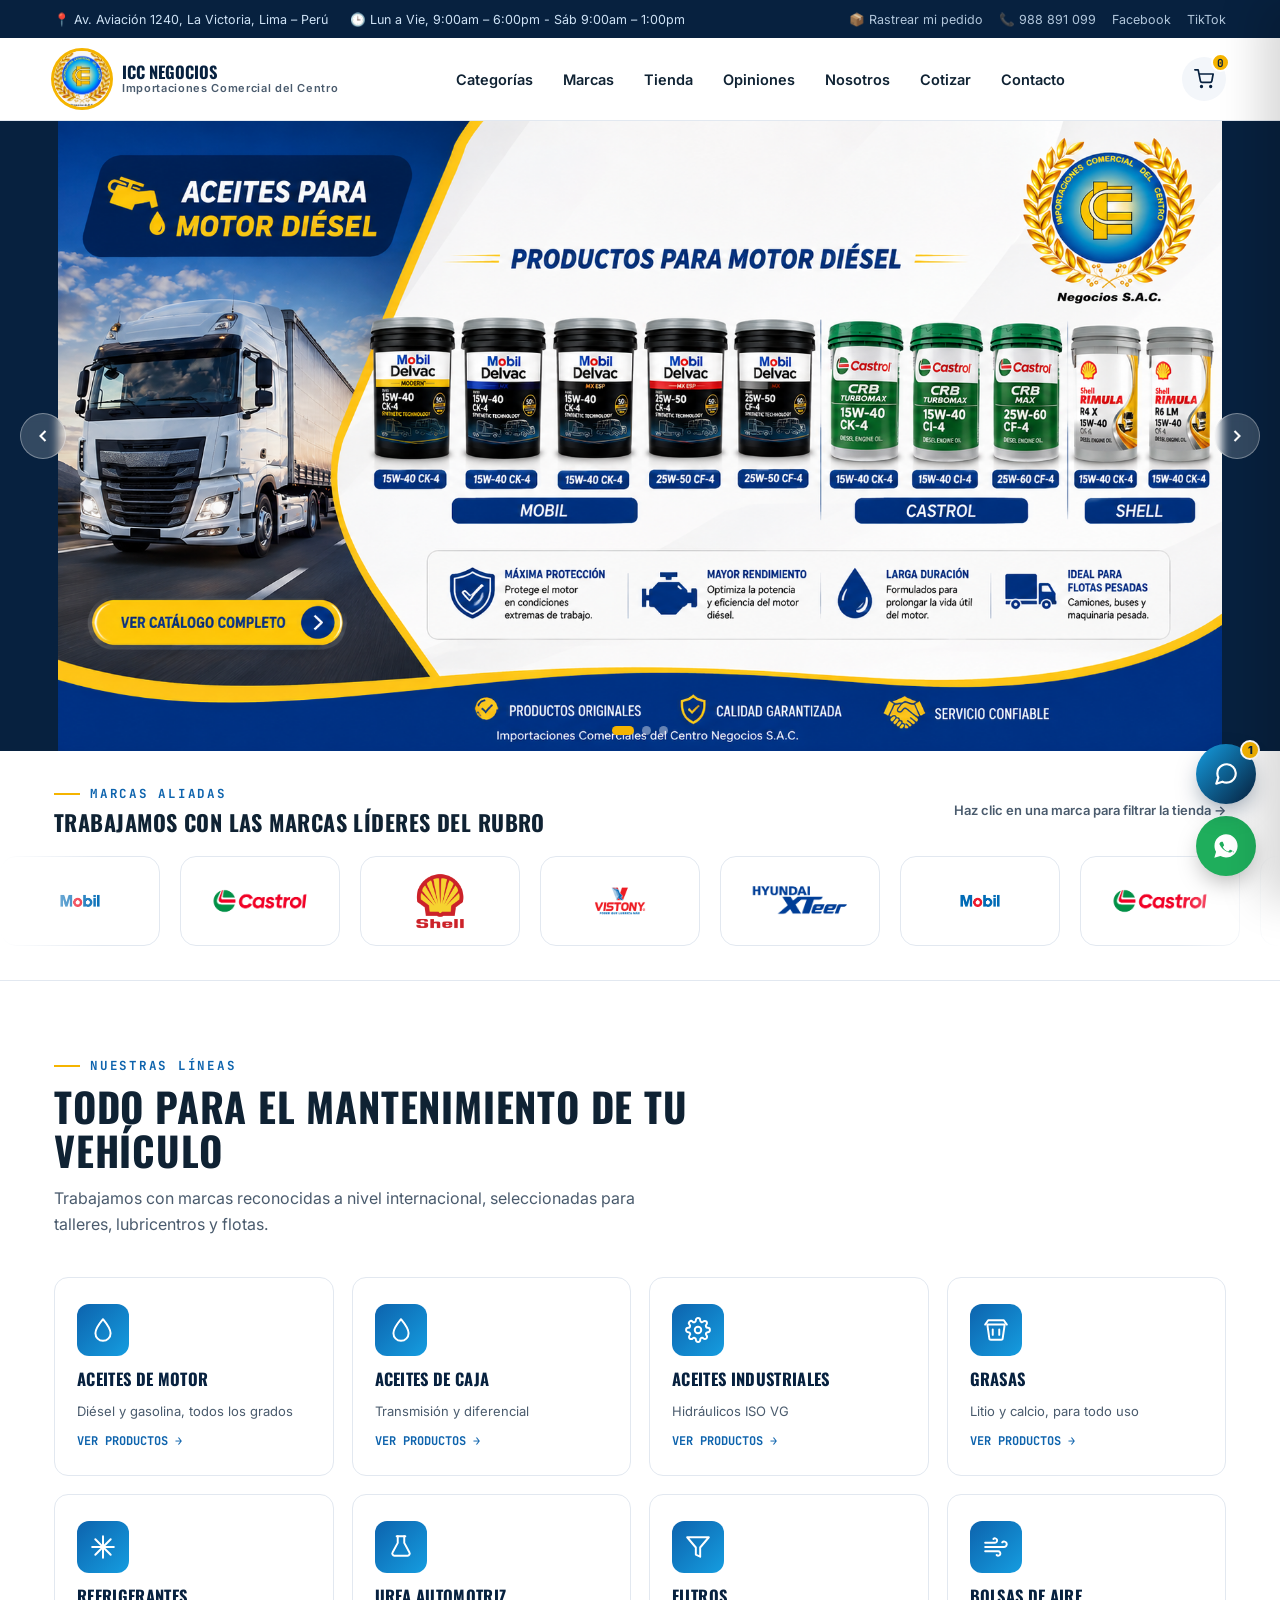
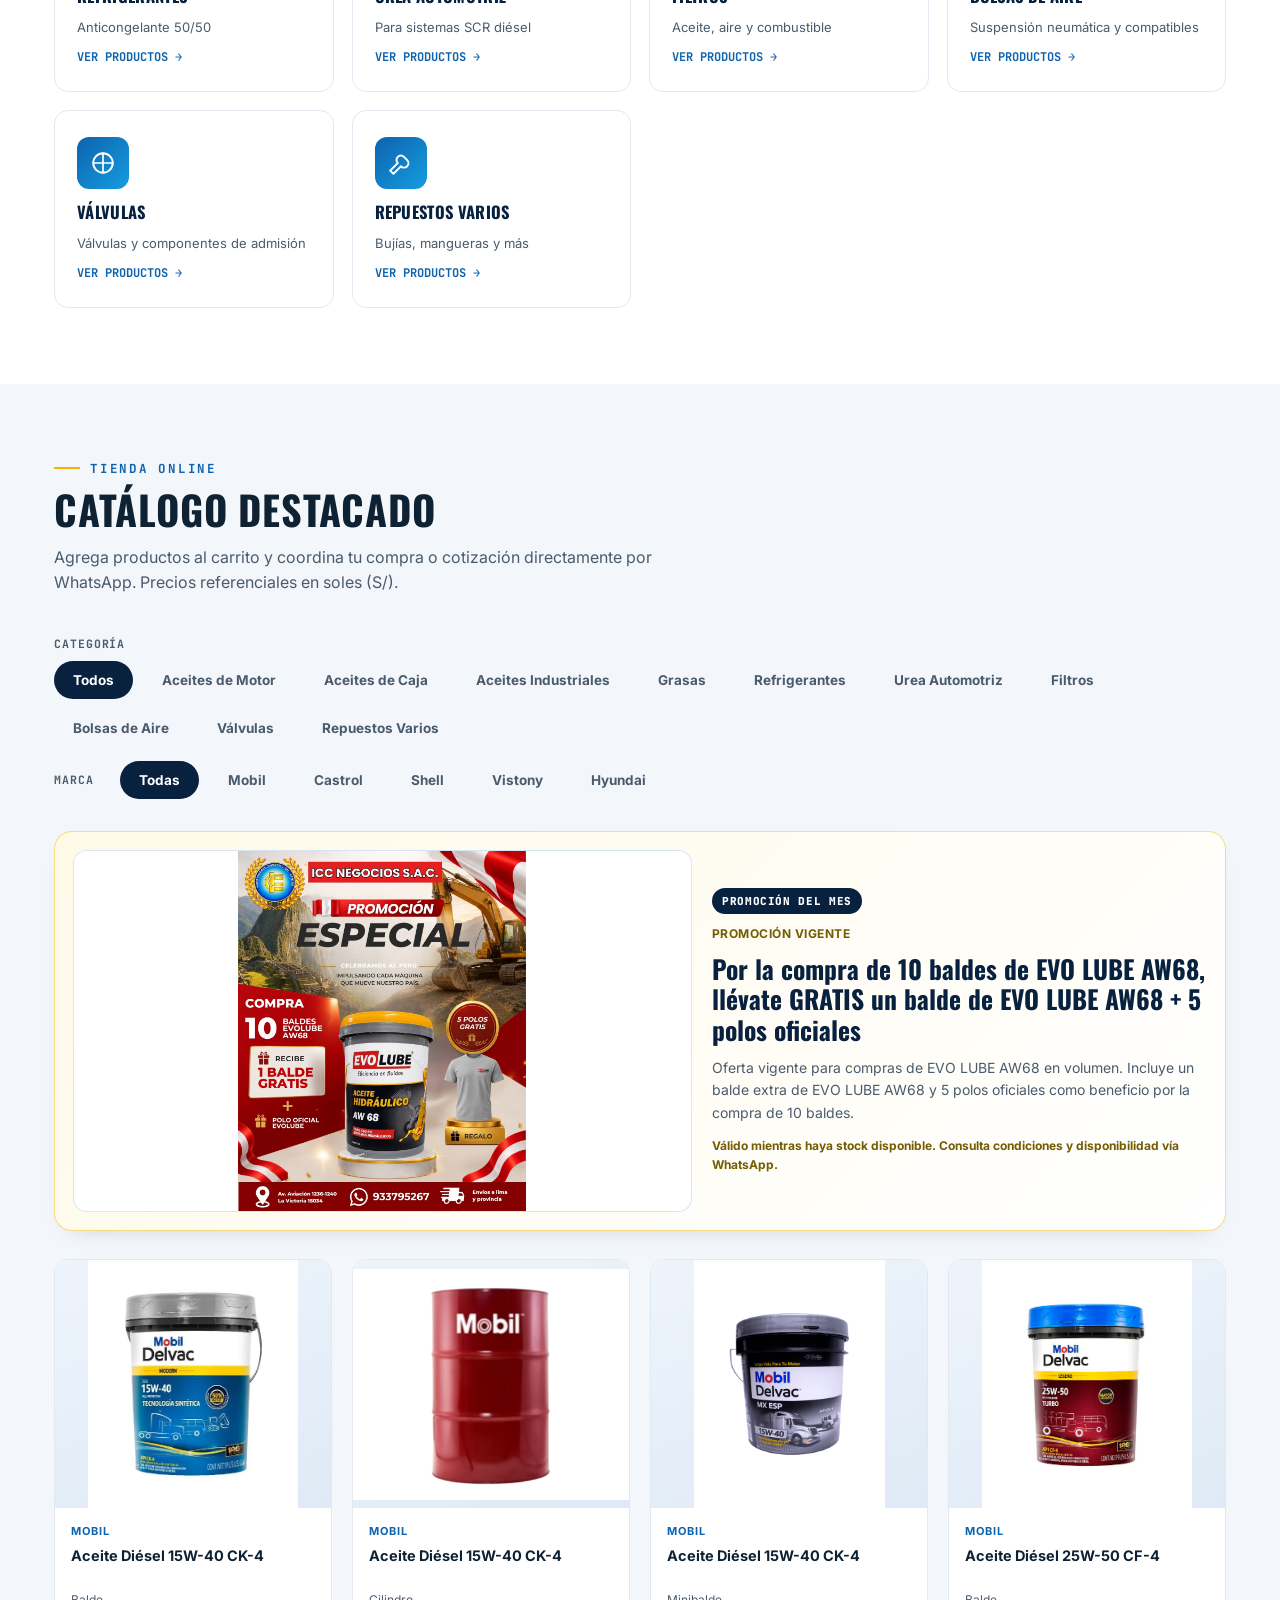
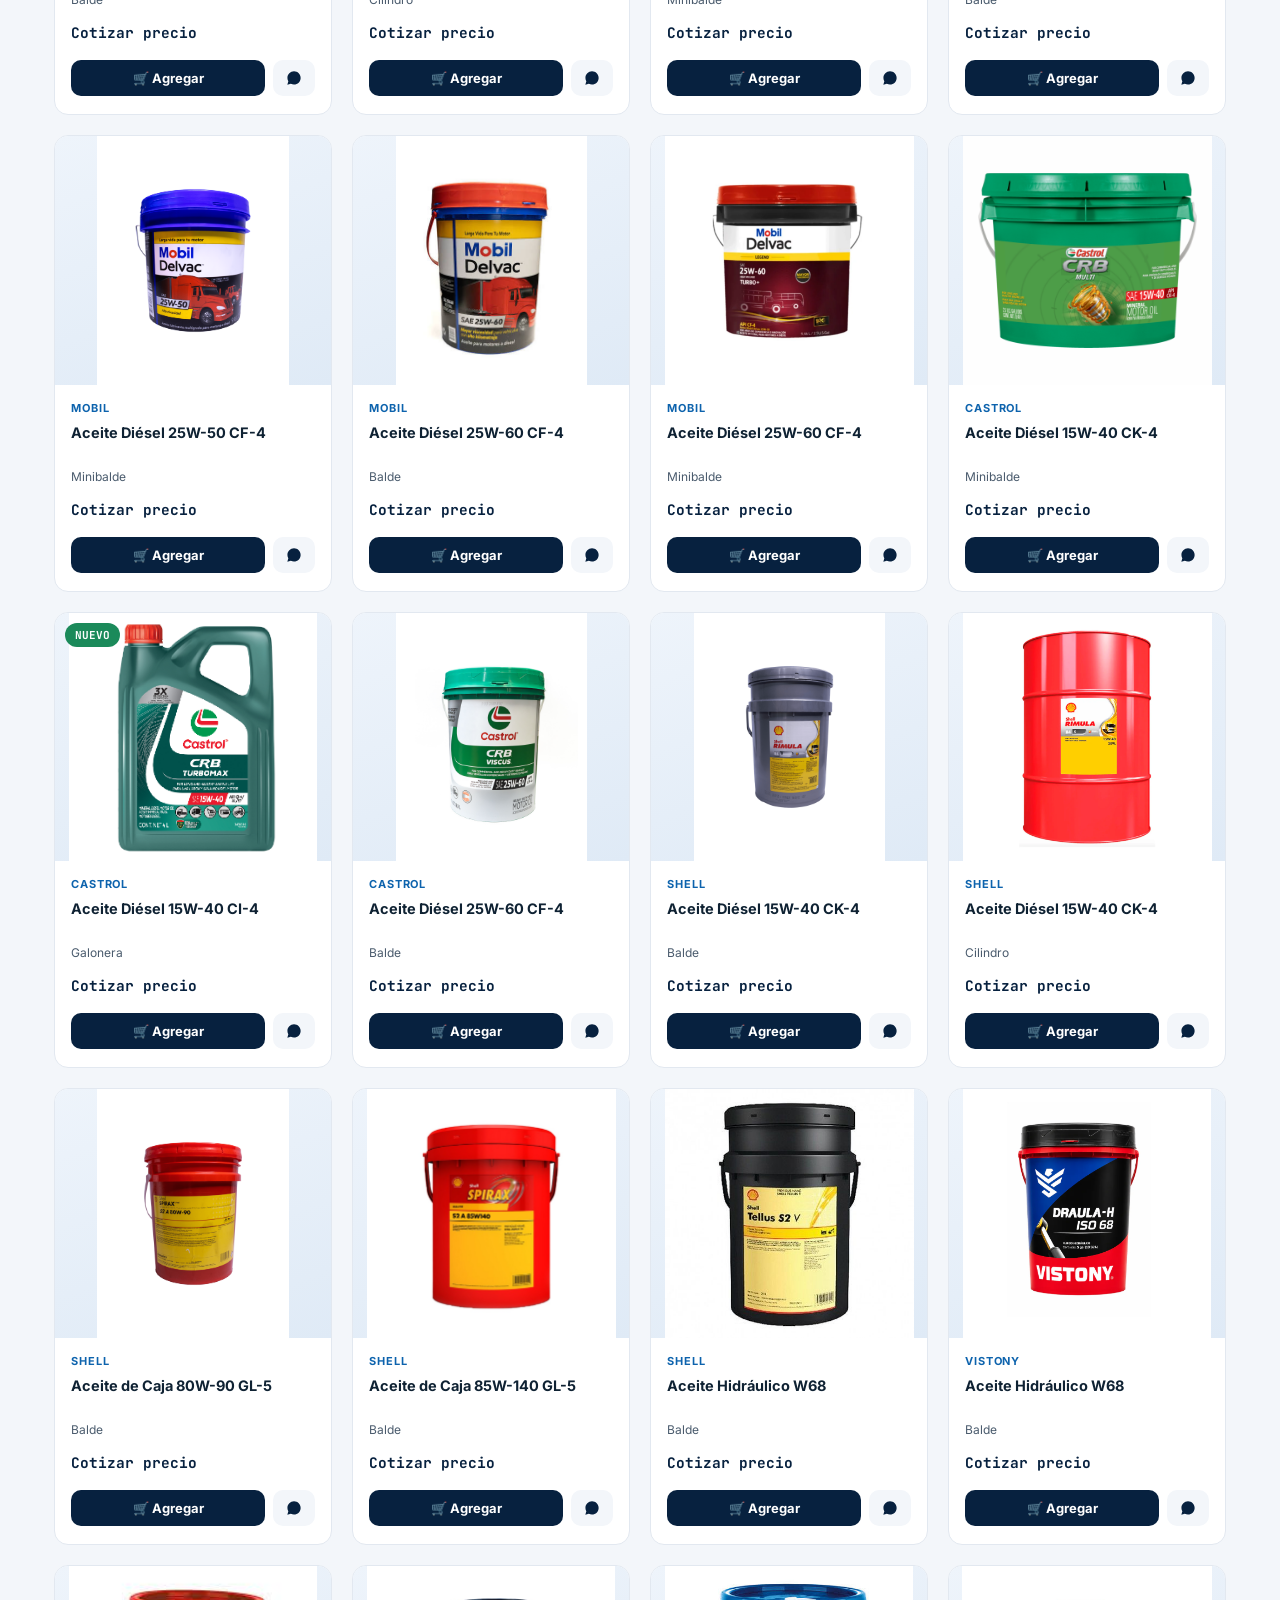
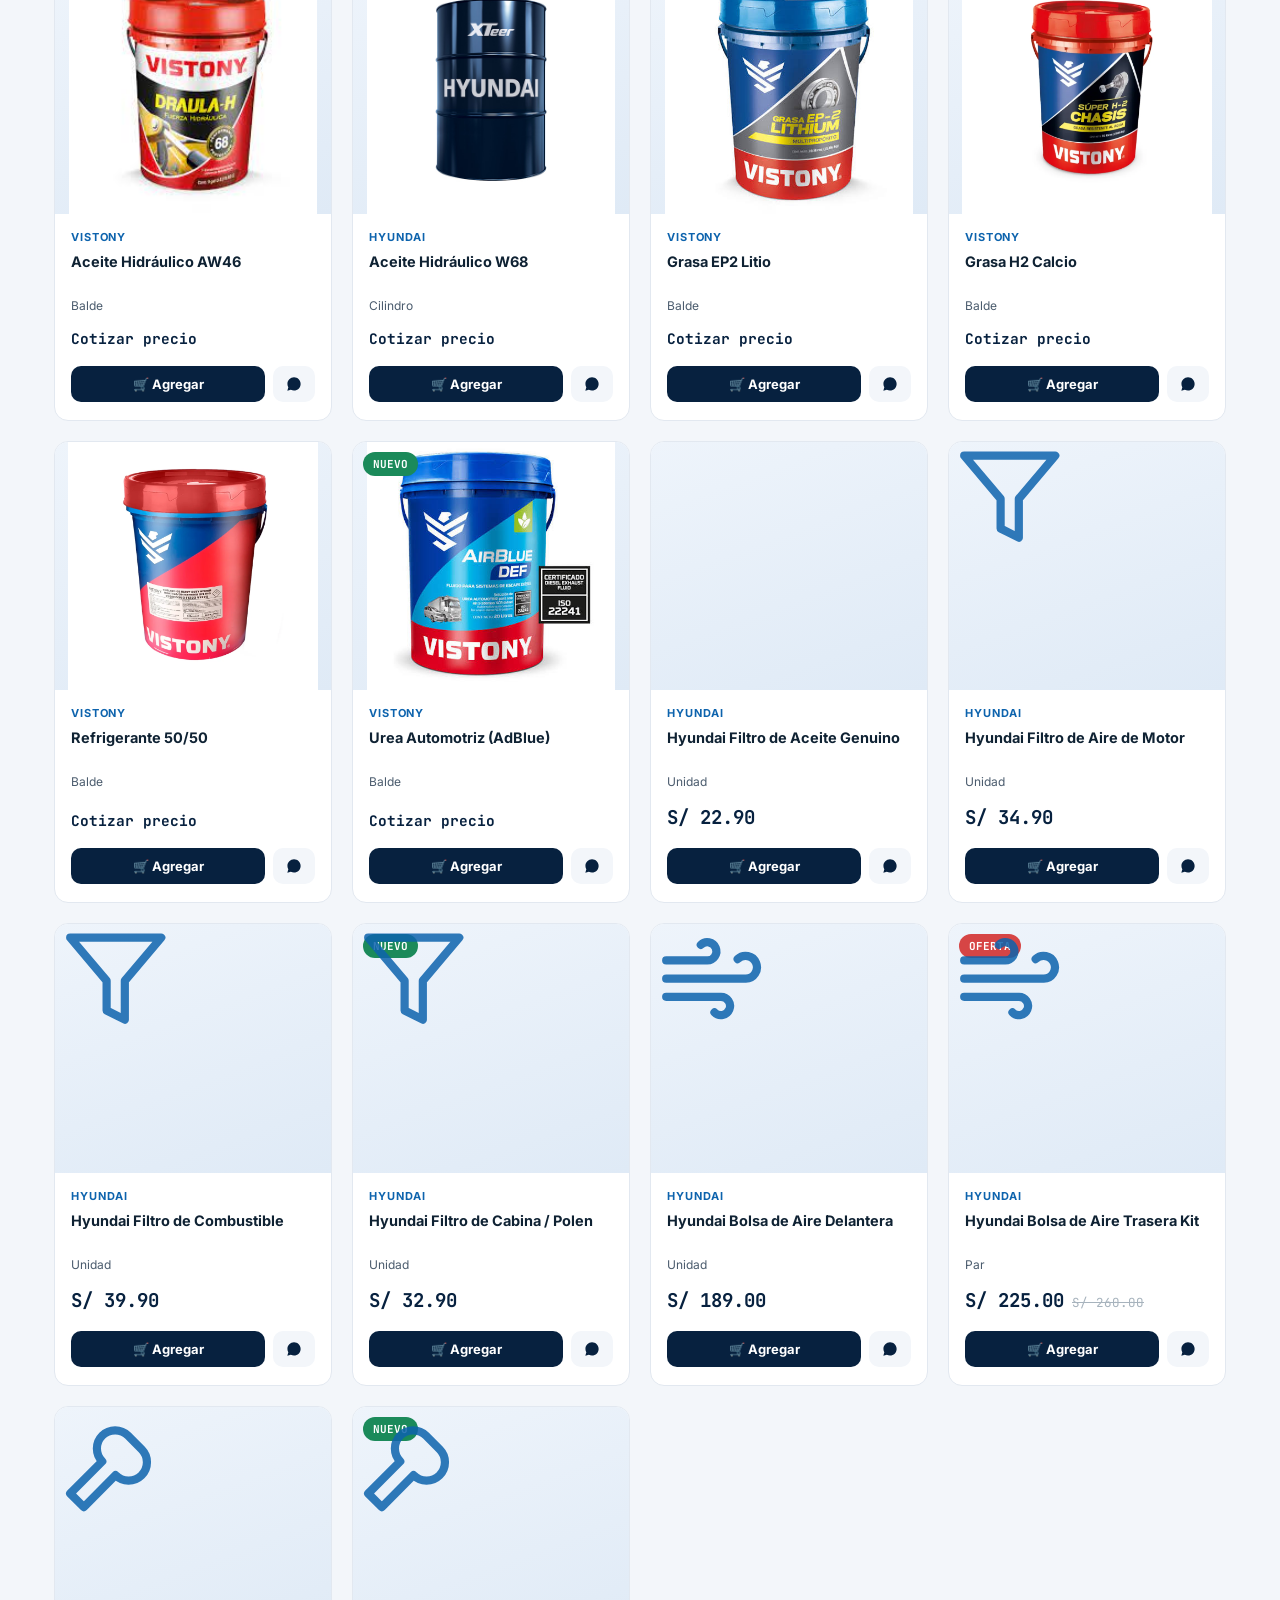
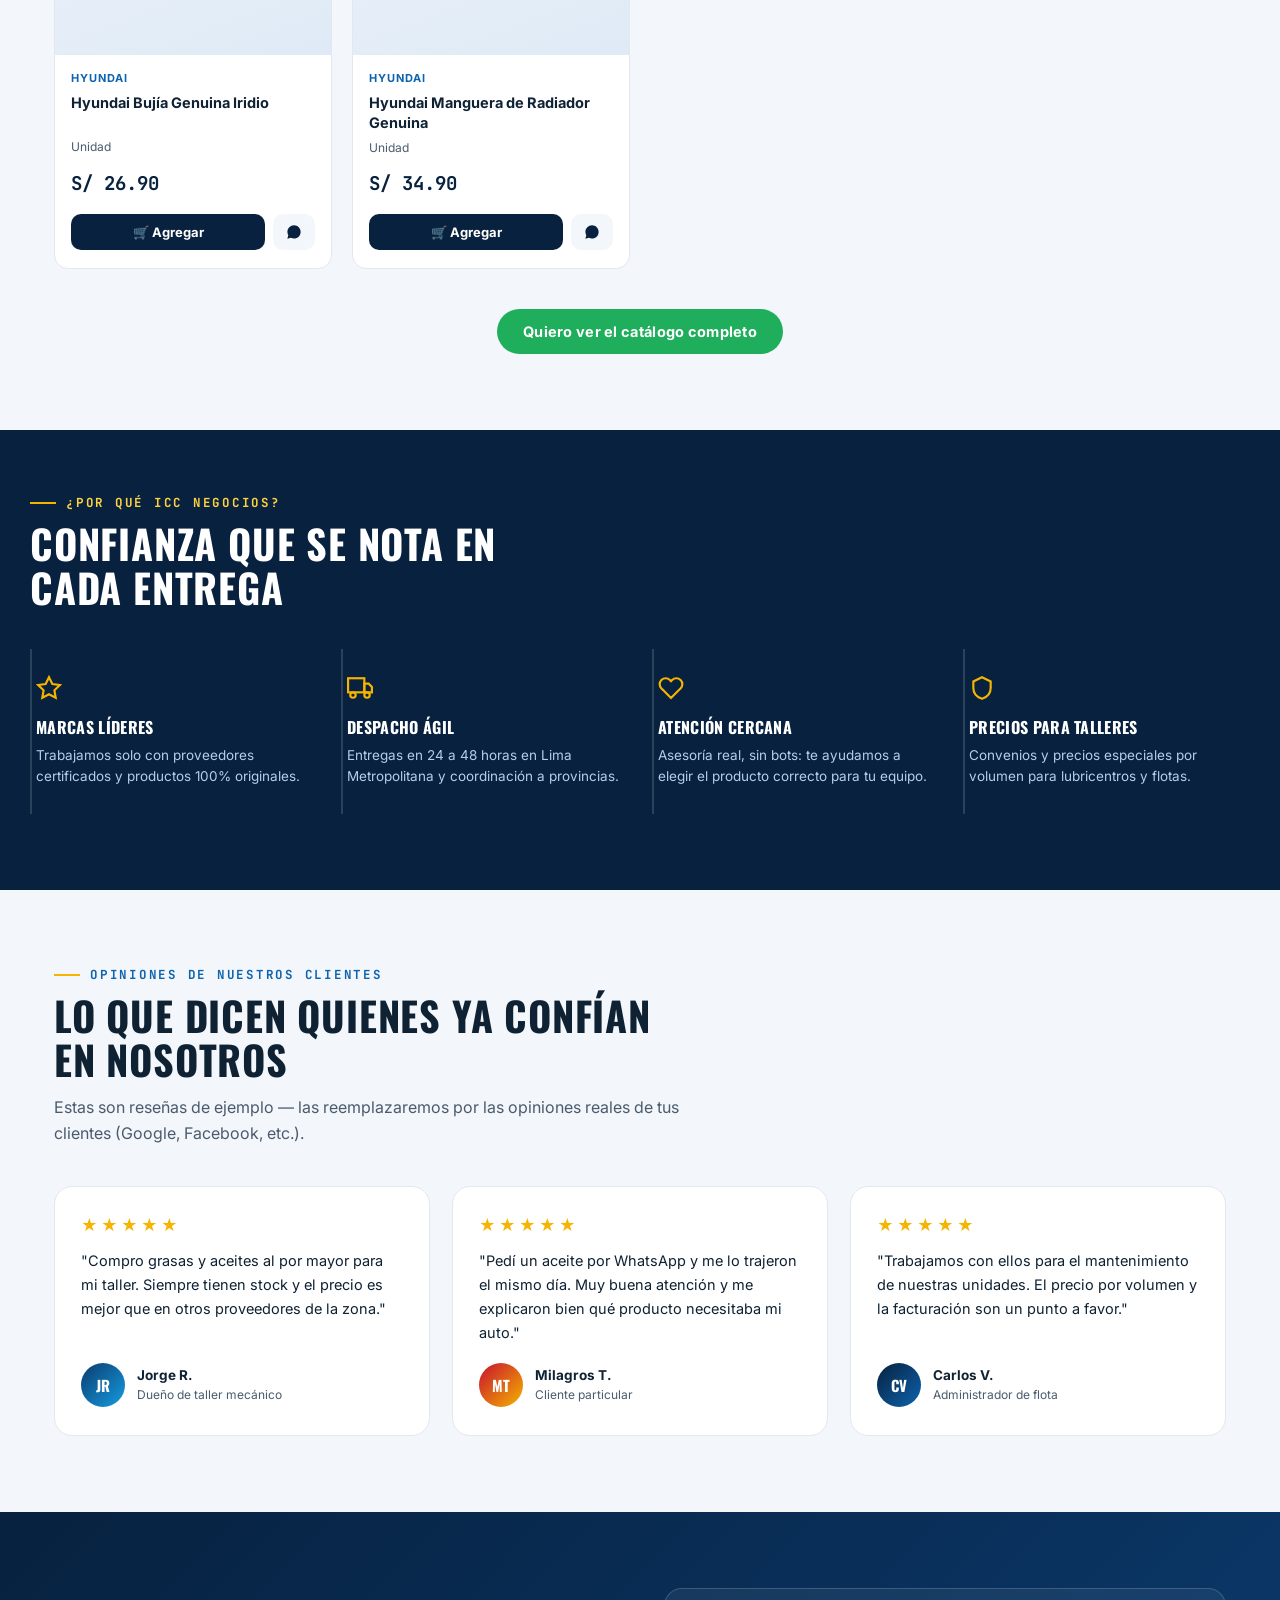
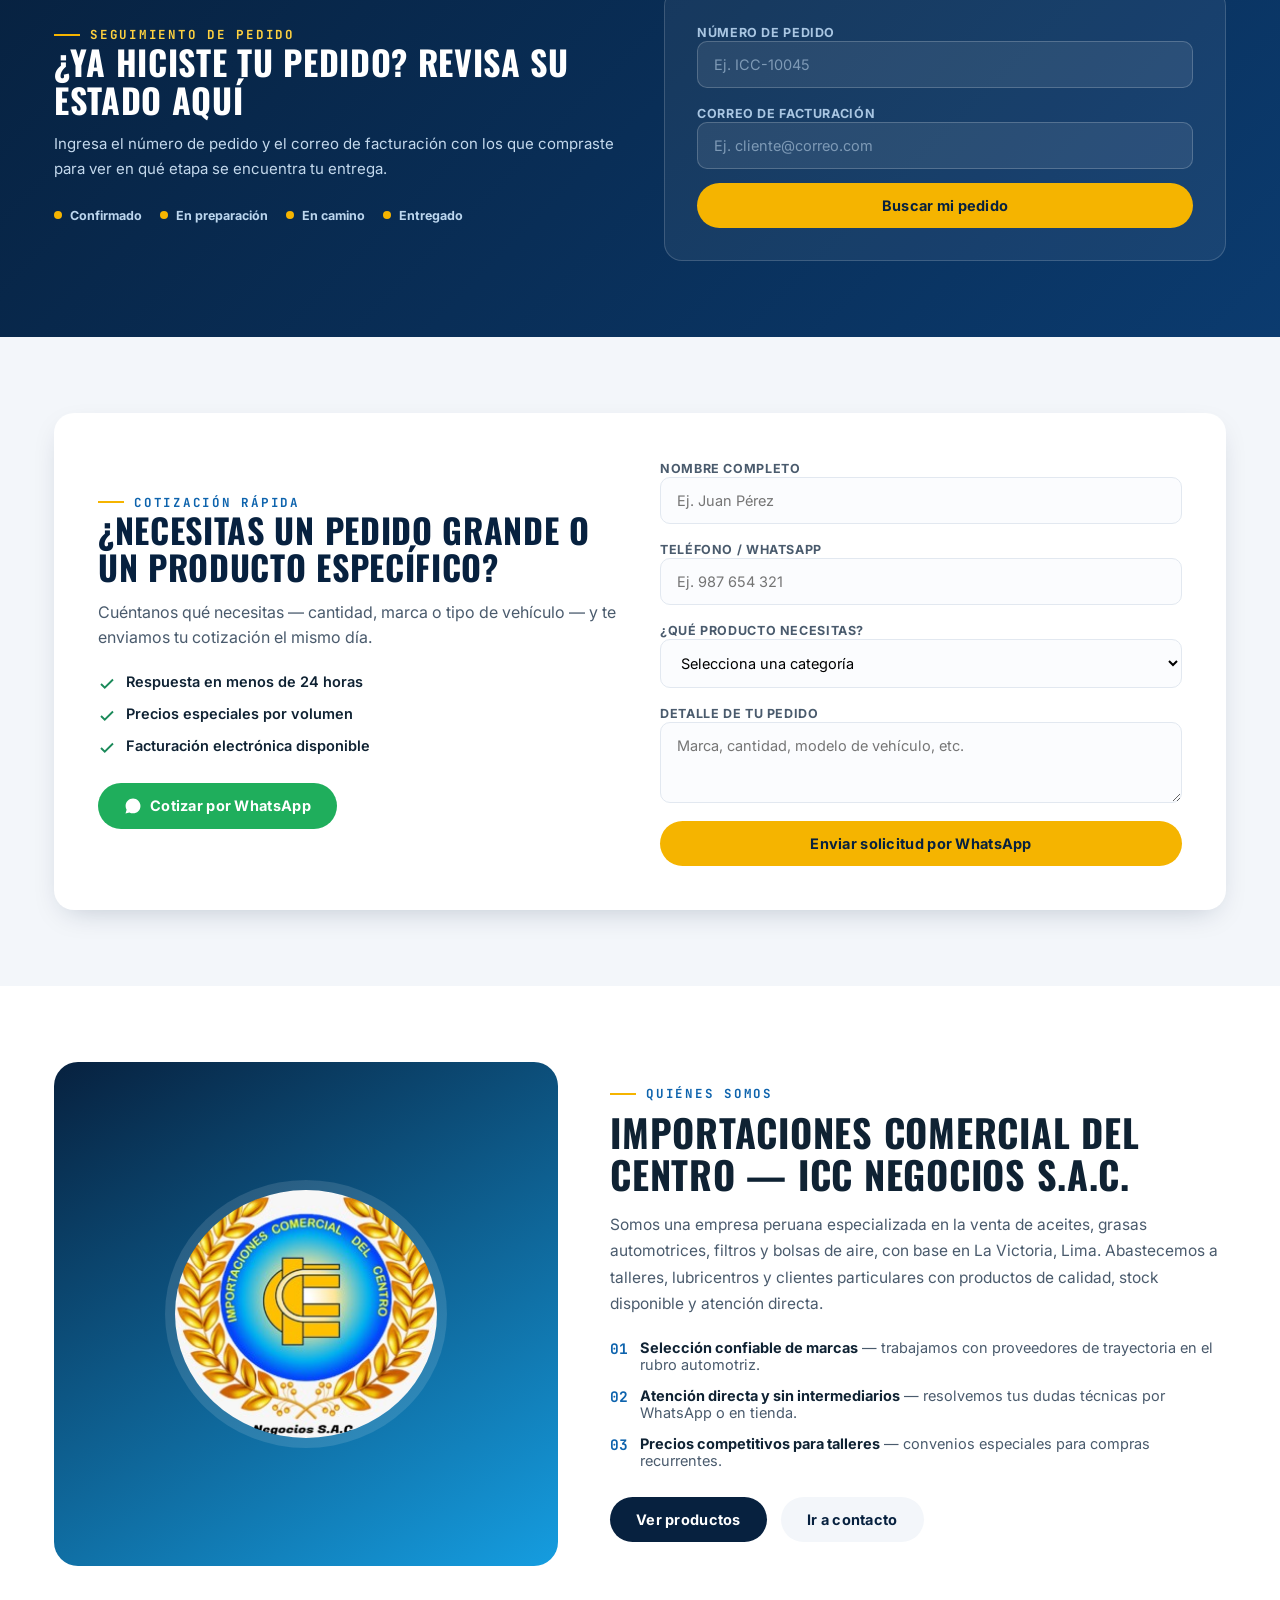
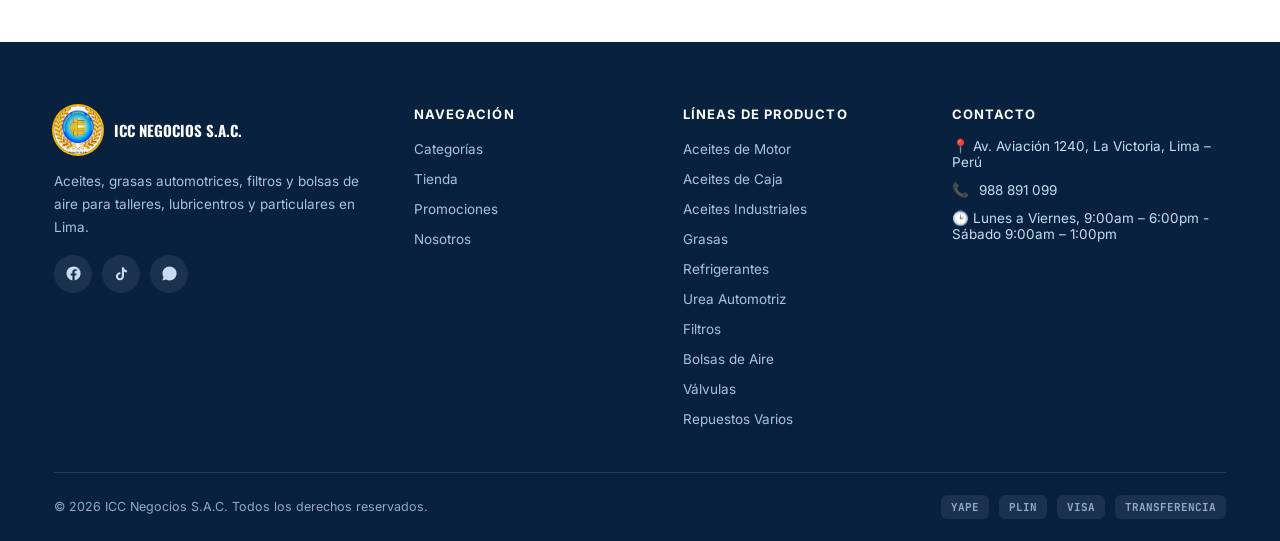
==== index.html @ a389f063 "Subiendo proyecto web inicial" ====
<!DOCTYPE html>
<html lang="es-PE">
<head>
<meta charset="UTF-8">
<meta name="viewport" content="width=device-width, initial-scale=1.0">
<title>ICC Negocios S.A.C. | Lubricentro y Repuestos en Lima</title>
<meta name="description" content="ICC Negocios S.A.C. — Aceites, grasas automotrices, filtros y bolsas de aire. Tienda online, cotizaciones y despacho en Lima.">
<link rel="icon" href="assets/logo-icc.jpeg">
<link rel="preconnect" href="https://fonts.googleapis.com">
<link href="https://fonts.googleapis.com/css2?family=Oswald:wght@500;600;700&family=Inter:wght@400;500;600;700&family=JetBrains+Mono:wght@500;700&display=swap" rel="stylesheet">
<style>
  :root{
    --azul-profundo:#07213f;
    --azul-oscuro:#0b3b6f;
    --azul:#0d63ad;
    --azul-brillante:#159de0;
    --amarillo:#f5b400;
    --amarillo-claro:#ffd23f;
    --blanco:#ffffff;
    --gris-claro:#f3f6fa;
    --gris-linea:#e2e8f0;
    --texto:#0f2233;
    --texto-suave:#4a5b6d;
    --exito:#1b8a5a;
    --radio:14px;
    --sombra: 0 10px 30px -12px rgba(7,33,63,.25);
  }
  *{box-sizing:border-box; margin:0; padding:0;}
  html{scroll-behavior:smooth;}
  body{
    font-family:'Inter',sans-serif;
    color:var(--texto);
    background:var(--blanco);
    -webkit-font-smoothing:antialiased;
  }
  h1,h2,h3,h4{font-family:'Oswald',sans-serif; text-transform:uppercase; letter-spacing:.02em; line-height:1.1;}
  .mono{font-family:'JetBrains Mono',monospace;}
  a{color:inherit; text-decoration:none;}
  img{max-width:100%; display:block;}
  button{font-family:inherit; cursor:pointer; border:none;}
  .wrap{max-width:1220px; margin:0 auto; padding:0 24px;}
  .eyebrow{
    font-family:'JetBrains Mono',monospace;
    font-size:12.5px; letter-spacing:.14em; text-transform:uppercase;
    color:var(--azul); font-weight:700;
    display:flex; align-items:center; gap:10px;
  }
  .eyebrow::before{content:""; width:26px; height:2px; background:var(--amarillo); display:inline-block;}
  .section{padding:76px 0;}
  .section-head{max-width:640px; margin-bottom:40px;}
  .section-head h2{font-size:clamp(28px,4vw,40px); margin-top:10px;}
  .section-head p{color:var(--texto-suave); margin-top:14px; font-size:16px; line-height:1.6;}
  .btn{
    display:inline-flex; align-items:center; justify-content:center; gap:8px;
    padding:14px 26px; border-radius:999px; font-weight:700; font-size:14.5px;
    letter-spacing:.02em; transition:transform .15s ease, box-shadow .15s ease, background .15s ease;
    white-space:nowrap;
  }
  .btn-primary{background:var(--amarillo); color:var(--azul-profundo);}
  .btn-primary:hover{background:var(--amarillo-claro); transform:translateY(-2px); box-shadow:0 10px 20px -8px rgba(245,180,0,.6);}
  .btn-outline{background:transparent; border:1.5px solid rgba(255,255,255,.55); color:var(--blanco);}
  .btn-outline:hover{background:rgba(255,255,255,.12);}
  .btn-dark{background:var(--azul-profundo); color:var(--blanco);}
  .btn-dark:hover{background:var(--azul-oscuro); transform:translateY(-2px);}
  .btn-ghost{background:var(--gris-claro); color:var(--azul-profundo);}
  .btn-ghost:hover{background:var(--gris-linea);}
  .btn-sm{padding:9px 16px; font-size:13px;}
  .btn-wsp{background:#1fae5c; color:#fff;}
  .btn-wsp:hover{background:#159b4f;}

  /* ---------- TOPBAR ---------- */
  .topbar{background:var(--azul-profundo); color:#cfe3f6; font-size:12.5px;}
  .topbar .wrap{display:flex; align-items:center; justify-content:space-between; height:38px;}
  .topbar-left{display:flex; gap:22px; align-items:center;}
  .topbar-left span{display:flex; align-items:center; gap:6px;}
  .topbar-right{display:flex; gap:16px; align-items:center;}
  .topbar-right a{opacity:.85;}
  .topbar-right a:hover{opacity:1; color:var(--amarillo-claro);}

  /* ---------- HEADER ---------- */
  header.site{
    position:sticky; top:0; z-index:50;
    background:var(--blanco); border-bottom:1px solid var(--gris-linea);
  }
  .nav{display:flex; align-items:center; justify-content:space-between; height:82px; gap:24px; position:relative;}
  .brand{display:flex; align-items:center; gap:12px;}
  .brand img{height:56px; width:56px; border-radius:50%; object-fit:cover; box-shadow:0 0 0 3px var(--amarillo);}
  .brand-name{font-family:'Oswald',sans-serif; font-weight:700; font-size:16.5px; color:var(--azul-profundo); line-height:1.15;}
  .brand-name small{display:block; font-family:'Inter',sans-serif; font-weight:600; font-size:11px; color:var(--texto-suave); letter-spacing:.06em; text-transform:none;}
  .navlinks{display:flex; gap:30px; align-items:center;}
  .navlinks a{font-size:14.5px; font-weight:600; color:var(--texto); position:relative; padding:6px 0;}
  .navlinks a::after{content:""; position:absolute; left:0; bottom:0; height:2px; width:0; background:var(--amarillo); transition:width .2s;}
  .navlinks a:hover::after{width:100%;}
  .nav-actions{display:flex; align-items:center; gap:14px;}
  .icon-btn{
    position:relative; width:44px; height:44px; border-radius:50%; background:var(--gris-claro);
    display:flex; align-items:center; justify-content:center; color:var(--azul-profundo);
  }
  .icon-btn:hover{background:var(--gris-linea);}
  .cart-count{
    position:absolute; top:-4px; right:-4px; background:var(--amarillo); color:var(--azul-profundo);
    font-family:'JetBrains Mono',monospace; font-weight:700; font-size:11px; min-width:19px; height:19px;
    border-radius:50%; display:flex; align-items:center; justify-content:center; border:2px solid var(--blanco);
  }
  .burger{display:none; width:44px; height:44px; border-radius:50%; background:var(--gris-claro); align-items:center; justify-content:center;}

  /* ---------- HERO ---------- */
  .hero{
    position:relative; overflow:hidden; color:var(--blanco);
    background: radial-gradient(1100px 550px at 82% -10%, #1a86d6 0%, transparent 60%), linear-gradient(135deg, var(--azul-profundo) 0%, var(--azul-oscuro) 55%, var(--azul) 100%);
  }
  .hero .wrap{display:grid; grid-template-columns:1.05fr .95fr; gap:40px; align-items:center; padding-top:64px; padding-bottom:64px; position:relative; z-index:2;}
  .hero-badge{
    display:inline-flex; align-items:center; gap:8px; background:rgba(255,255,255,.1); border:1px solid rgba(255,255,255,.22);
    padding:7px 14px; border-radius:999px; font-size:12.5px; font-weight:600; letter-spacing:.04em; margin-bottom:22px;
  }
  .hero-badge b{color:var(--amarillo-claro);}
  .hero h1{font-size:clamp(36px,5vw,58px); color:#fff;}
  .hero h1 em{font-style:normal; color:var(--amarillo);}
  .hero p{margin-top:20px; font-size:17px; color:#cfe3f6; max-width:520px; line-height:1.65;}
  .hero-actions{display:flex; gap:14px; margin-top:32px; flex-wrap:wrap;}
  .hero-stats{display:flex; gap:34px; margin-top:46px; flex-wrap:wrap;}
  .hero-stats div b{display:block; font-family:'Oswald',sans-serif; font-size:26px; color:var(--amarillo-claro);}
  .hero-stats div span{font-size:12.5px; color:#a9c6e2;}

  /* Gauge signature element */
  .gauge-wrap{position:relative; display:flex; align-items:center; justify-content:center;}
  .gauge{width:100%; max-width:420px; aspect-ratio:1/1; position:relative;}
  .gauge svg{width:100%; height:100%;}
  .gauge-label{position:absolute; bottom:14%; left:0; right:0; text-align:center;}
  .gauge-label b{display:block; font-family:'Oswald',sans-serif; font-size:15px; letter-spacing:.14em; color:var(--amarillo-claro);}
  .gauge-label span{font-size:12px; color:#bcd6ee;}
  .float-card{
    position:absolute; background:rgba(255,255,255,.08); border:1px solid rgba(255,255,255,.2);
    backdrop-filter:blur(6px); border-radius:12px; padding:10px 14px; font-size:12.5px; font-weight:600;
  }
  .float-card.f1{top:6%; left:-6%;}
  .float-card.f2{bottom:8%; right:-8%;}

  /* ---------- MARQUEE / TRUST ---------- */
  .trust{background:var(--gris-claro); border-bottom:1px solid var(--gris-linea);}
  .trust .wrap{display:flex; gap:38px; padding:18px 24px; overflow-x:auto; align-items:center;}
  .trust-item{display:flex; align-items:center; gap:10px; font-size:13px; font-weight:700; color:var(--azul-profundo); white-space:nowrap;}
  .trust-item svg{flex:none;}

  /* ---------- BRAND MARQUEE ---------- */
  .brands-band{background:var(--blanco); border-bottom:1px solid var(--gris-linea); padding:34px 0; overflow:hidden;}
  .brands-head{display:flex; align-items:center; justify-content:space-between; max-width:1220px; margin:0 auto 22px; padding:0 24px;}
  .brands-head .eyebrow{margin-bottom:0;}
  .marquee-mask{
    position:relative; overflow:hidden;
    -webkit-mask-image:linear-gradient(90deg, transparent, #000 8%, #000 92%, transparent);
    mask-image:linear-gradient(90deg, transparent, #000 8%, #000 92%, transparent);
  }
  .marquee-track{display:flex; gap:20px; width:max-content; animation:marquee 26s linear infinite;}
  .marquee-mask:hover .marquee-track{animation-play-state:paused;}
  @keyframes marquee{ from{transform:translateX(0);} to{transform:translateX(-50%);} }
  .brand-chip{
    flex:none; display:flex; align-items:center; justify-content:center; gap:0; padding:10px 18px; border-radius:16px;
    border:1.5px solid var(--gris-linea); background:#fff; cursor:pointer; transition:.2s; min-width:160px;
  }
  .brand-chip:hover{border-color:var(--azul-brillante); box-shadow:var(--sombra); transform:translateY(-3px);}
  .brand-chip.active{border-color:var(--azul); background:linear-gradient(135deg,#eef6fd,#fff);}
  .brand-logo-slot{
    width:120px; height:68px; border-radius:10px; display:flex; align-items:center; justify-content:center;
    background:#fff; flex:none; overflow:hidden;
  }
  .brand-logo-slot img{width:100%; height:100%; object-fit:contain; padding:6px;}
  /* brand text removed: chips now show only logo images */

  /* ---------- BRAND FILTER PILLS (tienda) ---------- */
  .filter-row{display:flex; flex-wrap:wrap; gap:10px 24px; align-items:center; margin-bottom:14px;}
  .filter-label{font-family:'JetBrains Mono',monospace; font-size:11.5px; font-weight:700; color:var(--texto-suave); text-transform:uppercase; letter-spacing:.08em; margin-right:2px;}
  .brand-tab{
    padding:8px 16px; border-radius:999px; background:#fff; border:1.5px solid var(--gris-linea); font-weight:700; font-size:13px;
    color:var(--texto-suave); display:flex; align-items:center; gap:7px;
  }
  .brand-tab .dot{width:9px; height:9px; border-radius:50%;}
  .brand-tab.active, .brand-tab:hover{border-color:var(--azul); color:var(--azul-profundo); background:#eef6fd;}

  /* ---------- CLICKABLE CARD HINT ---------- */
  .card{cursor:pointer;}
  .card-actions button, .card-actions a{cursor:pointer;}
  .view-hint{
    position:absolute; inset:0; display:flex; align-items:center; justify-content:center; background:rgba(7,33,63,.55);
    opacity:0; transition:.2s; color:#fff; font-weight:700; font-size:12.5px; letter-spacing:.04em; gap:8px;
  }
  .card:hover .view-hint{opacity:1;}

  /* ---------- PROMO CLICKABLE ---------- */
  .promo{cursor:pointer;}
  .promo-pill{cursor:pointer;}
  .promo-pill:hover{background:rgba(7,33,63,.16);}

  /* ---------- MODAL ---------- */
  .modal-overlay{
    position:fixed; inset:0; background:rgba(5,14,26,.68); z-index:100; display:flex; align-items:center; justify-content:center;
    opacity:0; pointer-events:none; transition:.22s; padding:24px;
  }
  .modal-overlay.open{opacity:1; pointer-events:auto;}
  .modal-box{
    background:#fff; border-radius:22px; max-width:880px; width:100%; max-height:88vh; overflow-y:auto; position:relative;
    transform:translateY(24px) scale(.98); transition:.25s; box-shadow:0 30px 60px -20px rgba(0,0,0,.4);
  }
  .modal-overlay.open .modal-box{transform:translateY(0) scale(1);}
  .modal-close{
    position:absolute; top:18px; right:18px; width:40px; height:40px; border-radius:50%; background:var(--gris-claro);
    display:flex; align-items:center; justify-content:center; z-index:2;
  }
  .modal-close:hover{background:var(--gris-linea);}
  .modal-grid{display:grid; grid-template-columns:1fr 1.15fr;}
  .modal-media{
    background:linear-gradient(160deg,#eef4fb,#dfeaf6); display:flex; align-items:center; justify-content:center;
    border-radius:22px 0 0 22px; padding:40px; position:relative; min-height:320px;
  }
  .modal-media svg{width:44%; height:44%; color:var(--azul); opacity:.85;}
  .modal-content{padding:38px 40px;}
  .modal-content .card-brand{font-size:12px;}
  .modal-content h2{font-size:22px; margin-top:8px; color:var(--azul-profundo); text-transform:none; letter-spacing:0;}
  .modal-unit{font-size:13px; color:var(--texto-suave); margin-top:6px;}
  .modal-price{display:flex; align-items:baseline; gap:10px; margin-top:18px;}
  .modal-price .price-now{font-size:26px;}
  .modal-desc{margin-top:16px; font-size:14.5px; color:var(--texto-suave); line-height:1.7;}
  .spec-table{margin-top:20px; border-top:1px solid var(--gris-linea);}
  .spec-row{display:flex; justify-content:space-between; padding:11px 0; border-bottom:1px solid var(--gris-linea); font-size:13.5px;}
  .spec-row span:first-child{color:var(--texto-suave); font-weight:600;}
  .spec-row span:last-child{font-weight:700; font-family:'JetBrains Mono',monospace; text-align:right;}
  .modal-actions{display:flex; gap:10px; margin-top:26px;}
  .modal-badges{display:flex; gap:8px; margin-top:14px;}
  .mini-badge{font-size:11px; font-weight:700; padding:6px 11px; border-radius:999px; background:var(--gris-claro); color:var(--azul-profundo); display:flex; align-items:center; gap:5px;}
  /* promo modal variant */
  .promo-modal-head{
    padding:34px 40px 26px; background:linear-gradient(120deg,var(--amarillo),var(--amarillo-claro)); border-radius:22px 22px 0 0;
  }
  .promo-modal-head .eyebrow{color:#5a4700;}
  .promo-modal-head h2{color:var(--azul-profundo); font-size:26px; margin-top:10px; text-transform:none; letter-spacing:0;}
  .promo-modal-layout{display:grid; grid-template-columns:minmax(0,1fr) minmax(0,1.15fr); gap:0; align-items:stretch;}
  .promo-modal-media{
    padding:24px; background:linear-gradient(160deg,#f7faff,#edf5ff); border-right:1px solid var(--gris-linea); display:flex; align-items:center; justify-content:center;
  }
  .promo-modal-media img{width:100%; height:100%; max-height:520px; object-fit:contain; object-position:center; border-radius:16px; background:#fff;}
  .promo-modal-body{padding:30px 40px 38px;}
  .promo-modal-body ul{list-style:none; display:flex; flex-direction:column; gap:12px; margin-top:16px;}
  .promo-modal-body li{display:flex; gap:10px; font-size:14.5px; color:var(--texto-suave);}
  .promo-modal-body li svg{flex:none; color:var(--exito); margin-top:3px;}
  .promo-terms{margin-top:22px; padding-top:18px; border-top:1px solid var(--gris-linea); font-size:12.5px; color:#9aa8b3;}

  @media (max-width:760px){
    .modal-grid{grid-template-columns:1fr;}
    .modal-media{border-radius:22px 22px 0 0; min-height:220px;}
    .modal-content{padding:28px 24px;}
    .promo-modal-layout{grid-template-columns:1fr;}
    .promo-modal-media{border-right:none; border-bottom:1px solid var(--gris-linea); min-height:220px;}
    .promo-modal-body{padding:24px 24px 28px;}
  }

  /* ---------- PROMO CAROUSEL ---------- */
  .promo-carousel{position:relative; width:100%; overflow:hidden; background:var(--azul-profundo);}
  .carousel-viewport{width:100%; overflow:hidden;}
  .carousel-track{display:flex; width:100%; transition:transform .55s cubic-bezier(.4,0,.2,1);}
  .carousel-slide{
    flex:0 0 100%; position:relative; cursor:pointer; display:block;
  }
  .carousel-slide img{position:relative; width:100%; height:auto; max-height:70vh; object-fit:contain; object-position:center; display:block; margin:0 auto;}
  .carousel-caption{
    position:relative; z-index:2; padding:32px 48px 44px; color:#fff; max-width:640px;
  }
  .carousel-caption .eyebrow{color:var(--amarillo-claro);}
  .carousel-caption h3{font-size:clamp(22px,3.4vw,36px); margin-top:10px; color:#fff;}
  .carousel-caption p{margin-top:10px; font-size:14.5px; color:#dce8f5; max-width:480px;}
  .carousel-caption .btn{margin-top:18px;}
  .carousel-arrow{
    position:absolute; top:50%; transform:translateY(-50%); width:46px; height:46px; border-radius:50%;
    background:rgba(255,255,255,.18); border:1px solid rgba(255,255,255,.35); color:#fff; display:flex;
    align-items:center; justify-content:center; z-index:5; backdrop-filter:blur(4px);
  }
  .carousel-arrow:hover{background:rgba(255,255,255,.32);}
  .carousel-arrow.left{left:20px;}
  .carousel-arrow.right{right:20px;}
  .carousel-dots{position:absolute; bottom:16px; left:50%; transform:translateX(-50%); display:flex; gap:8px; z-index:5;}
  .carousel-dots .dot{width:9px; height:9px; border-radius:50%; background:rgba(255,255,255,.4); cursor:pointer; transition:.2s;}
  .carousel-dots .dot.active{background:var(--amarillo); width:22px; border-radius:5px;}
  @media (max-width:720px){
    .carousel-slide{aspect-ratio:4/5; max-height:82vh;}
    .carousel-caption{padding:24px 22px 34px;}
    .carousel-arrow{width:38px; height:38px;}
  }

  /* ---------- TESTIMONIALS ---------- */
  .testimonials{background:var(--gris-claro);}
  .test-grid{display:grid; grid-template-columns:repeat(3,1fr); gap:22px;}
  .test-card{background:#fff; border-radius:18px; padding:28px 26px; border:1px solid var(--gris-linea); display:flex; flex-direction:column; gap:14px;}
  .test-stars{display:flex; gap:3px; color:var(--amarillo);}
  .test-quote{font-size:14.5px; color:var(--texto); line-height:1.65; flex:1;}
  .test-person{display:flex; align-items:center; gap:12px; margin-top:4px;}
  .test-avatar{
    width:44px; height:44px; border-radius:50%; display:flex; align-items:center; justify-content:center;
    font-family:'Oswald',sans-serif; font-weight:700; color:#fff; font-size:15px; flex:none;
  }
  .test-person b{font-size:13.5px; display:block;}
  .test-person span{font-size:12px; color:var(--texto-suave);}
  .test-source{font-size:11px; font-weight:700; color:var(--texto-suave); background:var(--gris-claro); padding:4px 9px; border-radius:6px; align-self:flex-start; margin-top:2px;}

  /* ---------- ORDER TRACKING ---------- */
  .tracking{background:linear-gradient(135deg, var(--azul-profundo), var(--azul-oscuro)); color:#fff;}
  .tracking .wrap{display:grid; grid-template-columns:1fr 1fr; gap:48px; align-items:center;}
  .tracking h2{color:#fff; font-size:clamp(24px,3vw,34px);}
  .tracking p{color:#c3d8ec; margin-top:14px; line-height:1.65; font-size:15px;}
  .tracking-steps{display:flex; gap:18px; margin-top:26px; flex-wrap:wrap;}
  .tstep{display:flex; align-items:center; gap:8px; font-size:12.5px; font-weight:700; color:#bcd6ee;}
  .tstep .dot{width:8px; height:8px; border-radius:50%; background:var(--amarillo);}
  .track-box{background:rgba(255,255,255,.06); border:1px solid rgba(255,255,255,.16); border-radius:18px; padding:32px;}
  .track-box .form label{color:#a9c6e2;}
  .track-box .form input{background:rgba(255,255,255,.08); border-color:rgba(255,255,255,.2); color:#fff;}
  .track-box .form input::placeholder{color:#7e9ab6;}
  .track-timeline{margin-top:24px; display:flex; flex-direction:column; gap:0;}
  .t-item{display:flex; gap:14px; position:relative; padding-bottom:26px;}
  .t-item:last-child{padding-bottom:0;}
  .t-item::before{content:""; position:absolute; left:11px; top:26px; bottom:0; width:2px; background:rgba(255,255,255,.18);}
  .t-item:last-child::before{display:none;}
  .t-dot{width:24px; height:24px; border-radius:50%; background:rgba(255,255,255,.12); border:2px solid rgba(255,255,255,.3); display:flex; align-items:center; justify-content:center; flex:none;}
  .t-item.done .t-dot{background:var(--amarillo); border-color:var(--amarillo); color:var(--azul-profundo);}
  .t-item h5{font-size:13.5px; color:#fff;}
  .t-item span{font-size:12px; color:#a9c6e2;}

  /* ---------- CATEGORIES ---------- */
  .cat-grid{display:grid; grid-template-columns:repeat(4,1fr); gap:18px;}
  .cat-card{
    background:var(--blanco); border:1px solid var(--gris-linea); border-radius:var(--radio); padding:26px 22px;
    display:flex; flex-direction:column; gap:14px; transition:.2s; position:relative; overflow:hidden;
  }
  .cat-card:hover{transform:translateY(-5px); box-shadow:var(--sombra); border-color:transparent;}
  .cat-icon{
    width:52px; height:52px; border-radius:12px; display:flex; align-items:center; justify-content:center;
    background:linear-gradient(135deg,var(--azul),var(--azul-brillante)); color:#fff;
  }
  .cat-card h3{font-size:16.5px; color:var(--azul-profundo);}
  .cat-card span{font-size:13px; color:var(--texto-suave);}
  .cat-card .go{font-family:'JetBrains Mono',monospace; font-size:12px; font-weight:700; color:var(--azul); margin-top:auto;}

  /* ---------- PROMO BANNER ---------- */
  .promo{
    background:linear-gradient(120deg, var(--amarillo) 0%, var(--amarillo-claro) 100%);
    border-radius:20px; padding:0; overflow:hidden; position:relative;
  }
  .promo .wrap-inner{display:grid; grid-template-columns:1fr auto; align-items:center; gap:20px; padding:38px 44px;}
  .promo h3{font-size:clamp(22px,3vw,32px); color:var(--azul-profundo);}
  .promo p{color:#4a3c00; margin-top:8px; font-weight:600;}
  .promo-strip{display:flex; gap:14px; overflow-x:auto; padding:0 4px 4px;}
  .promo-pill{
    flex:none; background:rgba(7,33,63,.08); color:var(--azul-profundo); font-weight:700; font-size:12.5px;
    padding:9px 16px; border-radius:999px; font-family:'JetBrains Mono',monospace;
  }

  /* ---------- STORE PROMOTIONS ---------- */
  .promo-store-panel{display:grid; grid-template-columns:1fr; gap:16px; margin:0 0 28px;}
  .promo-store-card{
    display:grid; grid-template-columns: minmax(0, 1.25fr) minmax(0, 1fr); gap:20px; align-items:center;
    padding:18px; border-radius:18px; background:linear-gradient(135deg, #fff9e7, #fff);
    border:1px solid rgba(245,180,0,.45); box-shadow:0 10px 24px -18px rgba(7,33,63,.28); overflow:hidden;
  }
  .promo-store-image-wrap{
    background:linear-gradient(135deg, #f7fbff, #edf5ff); border-radius:14px; overflow:hidden; border:1px solid rgba(13,99,173,.12);
    min-height:260px; display:flex; align-items:center; justify-content:center;
  }
  .promo-store-image{
    display:block; width:100%; height:100%; max-height:360px; object-fit:contain; object-position:center; background:#fff;
  }
  .promo-store-card .promo-content{display:flex; flex-direction:column; gap:12px;}
  .promo-store-card .promo-badge{
    display:inline-flex; align-items:center; align-self:flex-start; gap:8px; padding:6px 10px; border-radius:999px; background:var(--azul-profundo); color:#fff;
    font-size:11px; font-weight:800; letter-spacing:.06em; text-transform:uppercase; font-family:'JetBrains Mono',monospace;
  }
  .promo-store-card h3{font-size:clamp(22px, 2vw, 28px); color:var(--azul-profundo); text-transform:none; letter-spacing:0; line-height:1.2;}
  .promo-store-card p{font-size:14px; color:var(--texto-suave); line-height:1.6; margin:0;}
  .promo-store-card .promo-label{font-size:12px; font-weight:700; color:#735d00; letter-spacing:.04em; text-transform:uppercase;}
  @media (max-width:720px){
    .promo-store-card{grid-template-columns:1fr;}
    .promo-store-image-wrap{min-height:200px;}
  }

  /* ---------- FILTER TABS ---------- */
  .tabs{display:flex; gap:10px; flex-wrap:wrap; margin-bottom:30px;}
  .tab{
    padding:10px 18px; border-radius:999px; background:var(--gris-claro); font-weight:700; font-size:13.5px;
    color:var(--texto-suave); border:1px solid transparent; transition:.15s;
  }
  .tab.active, .tab:hover{background:var(--azul-profundo); color:#fff;}

  /* ---------- PRODUCT GRID ---------- */
  .prod-grid{display:grid; grid-template-columns:repeat(4,1fr); gap:20px;}
  .card{
    border:1px solid var(--gris-linea); border-radius:var(--radio); overflow:hidden; background:#fff;
    display:flex; flex-direction:column; transition:.2s;
  }
  .card:hover{box-shadow:var(--sombra); transform:translateY(-4px); border-color:transparent;}
  .card-media{
    aspect-ratio:1/.9; position:relative; display:flex; align-items:center; justify-content:center;
    background:linear-gradient(160deg,#eef4fb,#dfeaf6);
  }
  .prod-image-slot{width:100%; height:100%; background-size:contain; background-position:center; background-repeat:no-repeat;}
  .modal-media .prod-image-slot{background-size:contain; max-width:100%; height:100%;}
  .card-media svg{width:44%; height:44%; color:var(--azul); opacity:.85;}
  .badge{
    position:absolute; top:10px; left:10px; background:var(--azul-profundo); color:#fff; font-size:11px; font-weight:700;
    padding:5px 10px; border-radius:999px; font-family:'JetBrains Mono',monospace;
  }
  .badge.oferta{background:#d64545;}
  .badge.nuevo{background:var(--exito);}
  .card-body{padding:16px 16px 18px; display:flex; flex-direction:column; gap:8px; flex:1;}
  .card-brand{font-size:11px; font-weight:700; letter-spacing:.08em; color:var(--azul); text-transform:uppercase;}
  .card-title{font-size:14.5px; font-weight:700; color:var(--texto); line-height:1.35; min-height:38px;}
  .card-meta{font-size:12px; color:var(--texto-suave);}
  .card-price{display:flex; align-items:baseline; gap:8px; margin-top:auto; padding-top:8px;}
  .price-now{font-family:'JetBrains Mono',monospace; font-weight:700; font-size:19px; color:var(--azul-profundo);}
  .price-old{font-family:'JetBrains Mono',monospace; font-size:12.5px; color:#a7b3bd; text-decoration:line-through;}
  .card-actions{display:flex; gap:8px; margin-top:10px;}
  .add-btn{
    flex:1; background:var(--azul-profundo); color:#fff; border-radius:10px; padding:10px 12px; font-weight:700; font-size:13px;
    display:flex; align-items:center; justify-content:center; gap:6px; transition:.15s;
  }
  .add-btn:hover{background:var(--azul);}
  .quote-btn{
    width:42px; border-radius:10px; background:var(--gris-claro); display:flex; align-items:center; justify-content:center; color:var(--azul-profundo);
  }
  .quote-btn:hover{background:var(--gris-linea);}
  .center-cta{text-align:center; margin-top:40px;}

  /* ---------- WHY US ---------- */
  .why-band{background:var(--azul-profundo); color:#fff; position:relative; overflow:hidden;}
  .why-grid{display:grid; grid-template-columns:repeat(4,1fr); gap:24px;}
  .why-item{padding:26px 4px; border-left:2px solid rgba(255,255,255,.15);}
  .why-item svg{color:var(--amarillo);}
  .why-item h4{margin-top:14px; font-size:16px;}
  .why-item p{margin-top:8px; font-size:13.5px; color:#b7cee6; line-height:1.6;}

  /* ---------- QUOTE SECTION ---------- */
  .quote-section{background:var(--gris-claro);}
  .quote-box{
    background:#fff; border-radius:20px; padding:44px; display:grid; grid-template-columns:1fr 1fr; gap:40px;
    box-shadow:var(--sombra); align-items:center;
  }
  .quote-box h2{font-size:clamp(24px,3vw,34px); color:var(--azul-profundo);}
  .quote-box p{color:var(--texto-suave); margin-top:14px; line-height:1.6;}
  .quote-features{list-style:none; margin-top:22px; display:flex; flex-direction:column; gap:12px;}
  .quote-features li{display:flex; gap:10px; align-items:flex-start; font-size:14.5px; font-weight:600;}
  .quote-features svg{flex:none; color:var(--exito); margin-top:2px;}
  .form{display:flex; flex-direction:column; gap:14px;}
  .form input, .form textarea, .form select{
    width:100%; padding:14px 16px; border-radius:10px; border:1.5px solid var(--gris-linea); font-family:inherit; font-size:14.5px;
    background:#fbfcfe;
  }
  .form input:focus, .form textarea:focus, .form select:focus{outline:2px solid var(--azul-brillante); border-color:transparent;}
  .form label{font-size:12.5px; font-weight:700; color:var(--texto-suave); text-transform:uppercase; letter-spacing:.05em;}

  /* ---------- ABOUT ---------- */
  .about .wrap{display:grid; grid-template-columns:.9fr 1.1fr; gap:52px; align-items:center;}
  .about-visual{
    aspect-ratio:1/1; border-radius:24px; background:linear-gradient(150deg,var(--azul-profundo),var(--azul-brillante));
    display:flex; align-items:center; justify-content:center; position:relative; overflow:hidden;
  }
  .about-visual img{width:52%; border-radius:50%; box-shadow:0 0 0 10px rgba(255,255,255,.12);}
  .about-list{list-style:none; margin-top:22px; display:grid; gap:14px;}
  .about-list li{display:flex; gap:12px; font-size:14.5px; color:var(--texto-suave);}
  .about-list b{color:var(--texto); font-weight:700;}
  .num{font-family:'JetBrains Mono',monospace; color:var(--azul); font-weight:700;}

  /* ---------- FOOTER ---------- */
  footer{background:var(--azul-profundo); color:#c8dbef; padding-top:64px;}
  .foot-grid{display:grid; grid-template-columns:1.4fr 1fr 1fr 1.2fr; gap:40px; padding-bottom:44px; border-bottom:1px solid rgba(255,255,255,.12);}
  .foot-brand{display:flex; align-items:center; gap:12px; margin-bottom:16px;}
  .foot-brand img{height:48px; width:48px; border-radius:50%; box-shadow:0 0 0 2px var(--amarillo);}
  .foot-brand b{font-family:'Oswald',sans-serif; color:#fff; font-size:15px;}
  footer p{font-size:13.5px; line-height:1.7; color:#a9c3dc;}
  footer h5{color:#fff; font-size:13px; letter-spacing:.08em; margin-bottom:16px;}
  .foot-links{list-style:none; display:flex; flex-direction:column; gap:10px;}
  .foot-links a{font-size:13.5px; color:#a9c3dc;}
  .foot-links a:hover{color:var(--amarillo-claro);}
  .foot-contact{list-style:none; display:flex; flex-direction:column; gap:12px; font-size:13.5px;}
  .foot-contact li{display:flex; gap:10px; align-items:flex-start;}
  .foot-social{display:flex; gap:10px; margin-top:16px;}
  .foot-social a{
    width:38px; height:38px; border-radius:50%; background:rgba(255,255,255,.08); display:flex; align-items:center; justify-content:center;
  }
  .foot-social a:hover{background:var(--amarillo); color:var(--azul-profundo);}
  .foot-bottom{display:flex; justify-content:space-between; align-items:center; padding:22px 0; font-size:12.5px; color:#8fabc6; flex-wrap:wrap; gap:10px;}
  .pay-icons{display:flex; gap:10px; align-items:center;}
  .pay-icons span{background:rgba(255,255,255,.08); padding:5px 10px; border-radius:6px; font-size:11px; font-weight:700; font-family:'JetBrains Mono',monospace;}

  /* ---------- WHATSAPP FLOAT ---------- */
  .wsp-float{
    position:fixed; bottom:24px; right:24px; z-index:60; width:60px; height:60px; border-radius:50%;
    background:#1fae5c; display:flex; align-items:center; justify-content:center; box-shadow:0 10px 24px -6px rgba(0,0,0,.35);
  }
  .wsp-float:hover{transform:scale(1.06);}

  /* ---------- CHAT ASSISTANT ---------- */
  .chat-float{
    position:fixed; bottom:96px; right:24px; z-index:61; width:60px; height:60px; border-radius:50%;
    background:linear-gradient(135deg, var(--azul-brillante), var(--azul-profundo)); display:flex; align-items:center; justify-content:center;
    box-shadow:0 10px 24px -6px rgba(7,33,63,.5); color:#fff; animation:chatPulse 2.6s ease-in-out infinite;
  }
  .chat-float:hover{transform:scale(1.06);}
  .chat-float .chat-badge{
    position:absolute; top:-4px; right:-4px; background:var(--amarillo); color:var(--azul-profundo); width:20px; height:20px;
    border-radius:50%; display:flex; align-items:center; justify-content:center; font-size:11px; font-weight:800; border:2px solid #fff;
  }
  @keyframes chatPulse{
    0%,100%{box-shadow:0 10px 24px -6px rgba(7,33,63,.5), 0 0 0 0 rgba(21,157,224,.5);}
    50%{box-shadow:0 10px 24px -6px rgba(7,33,63,.5), 0 0 0 10px rgba(21,157,224,0);}
  }
  .chat-window{
    position:fixed; bottom:96px; right:24px; z-index:62; width:380px; max-width:92vw; height:560px; max-height:76vh;
    background:#fff; border-radius:20px; box-shadow:0 24px 60px -16px rgba(7,33,63,.5); display:flex; flex-direction:column;
    overflow:hidden; transform:translateY(16px) scale(.97); opacity:0; pointer-events:none; transition:.22s;
    border:1px solid var(--gris-linea);
  }
  .chat-window.open{transform:translateY(0) scale(1); opacity:1; pointer-events:auto;}
  .chat-head{
    background:linear-gradient(120deg, var(--azul-profundo), var(--azul-oscuro)); color:#fff; padding:16px 18px;
    display:flex; align-items:center; gap:12px;
  }
  .chat-head-avatar{
    width:40px; height:40px; border-radius:50%; background:rgba(255,255,255,.15); display:flex; align-items:center; justify-content:center; flex:none;
  }
  .chat-head-info{flex:1;}
  .chat-head-info b{font-size:14px; display:block;}
  .chat-head-status{display:flex; align-items:center; gap:6px; font-size:11.5px; color:#bcd6ee;}
  .chat-head-status .dot{width:7px; height:7px; border-radius:50%; background:#3ddc84;}
  .chat-close{width:32px; height:32px; border-radius:50%; background:rgba(255,255,255,.12); display:flex; align-items:center; justify-content:center; color:#fff; flex:none;}
  .chat-close:hover{background:rgba(255,255,255,.22);}
  .chat-body{flex:1; overflow-y:auto; padding:18px; display:flex; flex-direction:column; gap:12px; background:var(--gris-claro);}
  .msg{display:flex; gap:8px; max-width:88%; animation:msgIn .25s ease;}
  @keyframes msgIn{from{opacity:0; transform:translateY(6px);} to{opacity:1; transform:translateY(0);}}
  .msg.bot{align-self:flex-start;}
  .msg.user{align-self:flex-end; flex-direction:row-reverse;}
  .msg-avatar{
    width:26px; height:26px; border-radius:50%; background:var(--azul-profundo); color:#fff; display:flex; align-items:center;
    justify-content:center; flex:none; margin-top:2px;
  }
  .msg-bubble{
    background:#fff; border:1px solid var(--gris-linea); border-radius:14px 14px 14px 4px; padding:11px 14px; font-size:13.5px;
    line-height:1.55; color:var(--texto);
  }
  .msg.user .msg-bubble{background:var(--azul-profundo); color:#fff; border-radius:14px 14px 4px 14px; border-color:var(--azul-profundo);}
  .msg-bubble a{color:var(--azul-brillante); font-weight:700; text-decoration:underline;}
  .msg.user .msg-bubble a{color:var(--amarillo-claro);}
  .chat-quick{display:flex; flex-wrap:wrap; gap:8px; padding:0 18px 14px; background:var(--gris-claro);}
  .chat-chip{
    background:#fff; border:1.5px solid var(--gris-linea); color:var(--azul-profundo); font-weight:700; font-size:12px;
    padding:8px 13px; border-radius:999px; transition:.15s;
  }
  .chat-chip:hover{border-color:var(--azul); background:#eef6fd;}
  .typing{display:flex; gap:4px; align-items:center; padding:6px 4px;}
  .typing span{width:6px; height:6px; border-radius:50%; background:#9fb1c0; animation:typingBounce 1.2s infinite ease-in-out;}
  .typing span:nth-child(2){animation-delay:.15s;}
  .typing span:nth-child(3){animation-delay:.3s;}
  @keyframes typingBounce{0%,60%,100%{transform:translateY(0); opacity:.5;} 30%{transform:translateY(-4px); opacity:1;}}
  .chat-input-row{
    display:flex; gap:8px; padding:14px; border-top:1px solid var(--gris-linea); background:#fff;
  }
  .chat-input-row input{
    flex:1; border:1.5px solid var(--gris-linea); border-radius:999px; padding:11px 16px; font-family:inherit; font-size:13.5px;
    background:var(--gris-claro);
  }
  .chat-input-row input:focus{outline:2px solid var(--azul-brillante); border-color:transparent;}
  .chat-send{
    width:42px; height:42px; border-radius:50%; background:var(--amarillo); color:var(--azul-profundo); display:flex;
    align-items:center; justify-content:center; flex:none;
  }
  .chat-send:hover{background:var(--amarillo-claro);}
  .chat-foot-note{font-size:10.5px; color:var(--texto-suave); text-align:center; padding:0 14px 10px; background:#fff;}
  @media (max-width:480px){
    .chat-window{right:12px; left:12px; width:auto; bottom:88px; height:70vh;}
    .chat-float{right:16px;}
  }

  /* ---------- CART DRAWER ---------- */
  .overlay{position:fixed; inset:0; background:rgba(7,15,25,.55); opacity:0; pointer-events:none; transition:.25s; z-index:70;}
  .overlay.open{opacity:1; pointer-events:auto;}
  .drawer{
    position:fixed; top:0; right:0; height:100%; width:420px; max-width:92vw; background:#fff; z-index:80;
    transform:translateX(100%); transition:transform .3s ease; display:flex; flex-direction:column; box-shadow:-20px 0 40px rgba(0,0,0,.15);
  }
  .drawer.open{transform:translateX(0);}
  .drawer-head{display:flex; align-items:center; justify-content:space-between; padding:22px 22px; border-bottom:1px solid var(--gris-linea);}
  .drawer-head h3{font-size:18px; color:var(--azul-profundo);}
  .drawer-close{width:38px; height:38px; border-radius:50%; background:var(--gris-claro); display:flex; align-items:center; justify-content:center;}
  .drawer-body{flex:1; overflow-y:auto; padding:18px 22px; display:flex; flex-direction:column; gap:16px;}
  .drawer-empty{text-align:center; padding:60px 20px; color:var(--texto-suave);}
  .drawer-empty svg{margin:0 auto 16px; opacity:.5;}
  .cart-item{display:grid; grid-template-columns:60px 1fr auto; gap:12px; align-items:center;}
  .cart-item-icon{
    width:60px; height:60px; border-radius:10px; background:var(--gris-claro); display:flex; align-items:center; justify-content:center; color:var(--azul);
  }
  .cart-item-name{font-size:13.5px; font-weight:700; line-height:1.3;}
  .cart-item-meta{font-size:12px; color:var(--texto-suave); margin-top:3px;}
  .qty-row{display:flex; align-items:center; gap:8px; margin-top:8px;}
  .qty-btn{width:24px; height:24px; border-radius:6px; background:var(--gris-claro); display:flex; align-items:center; justify-content:center; font-weight:700; font-size:14px;}
  .cart-item-price{font-family:'JetBrains Mono',monospace; font-weight:700; text-align:right; font-size:14px;}
  .remove-btn{font-size:11px; color:#d64545; font-weight:700; margin-top:6px;}
  .drawer-foot{border-top:1px solid var(--gris-linea); padding:20px 22px 26px; display:flex; flex-direction:column; gap:12px;}
  .total-row{display:flex; justify-content:space-between; font-weight:700; font-size:16px;}
  .total-row .num{font-size:20px;}

  /* ---------- TOAST ---------- */
  .toast{
    position:fixed; bottom:24px; left:50%; transform:translateX(-50%) translateY(20px); background:var(--azul-profundo); color:#fff;
    padding:14px 22px; border-radius:999px; font-size:13.5px; font-weight:600; z-index:90; opacity:0; pointer-events:none; transition:.25s;
    display:flex; align-items:center; gap:10px;
  }
  .toast.show{opacity:1; transform:translateX(-50%) translateY(0);}
  .toast svg{color:var(--amarillo-claro);}

  /* ---------- RESPONSIVE ---------- */
  @media (max-width:980px){
    .hero .wrap{grid-template-columns:1fr; padding-top:44px;}
    .gauge-wrap{order:-1; max-width:280px; margin:0 auto;}
    .cat-grid{grid-template-columns:repeat(2,1fr);}
    .prod-grid{grid-template-columns:repeat(2,1fr);}
    .why-grid{grid-template-columns:repeat(2,1fr);}
    .quote-box{grid-template-columns:1fr;}
    .about .wrap{grid-template-columns:1fr;}
    .foot-grid{grid-template-columns:1fr 1fr;}
    .test-grid{grid-template-columns:1fr;}
    .tracking .wrap{grid-template-columns:1fr;}
  }
  @media (max-width:720px){
    .navlinks{display:none;}
    .navlinks.open{
      display:flex; position:absolute; top:100%; left:0; right:0; background:#fff; flex-direction:column;
      padding:20px 24px; border-bottom:1px solid var(--gris-linea); box-shadow:var(--sombra); gap:18px; z-index:49;
    }
    .burger{display:flex;}
    .topbar-left span:nth-child(2){display:none;}
    .promo .wrap-inner{grid-template-columns:1fr;}
    .foot-grid{grid-template-columns:1fr;}
  }
  @media (max-width:520px){
    .cat-grid{grid-template-columns:1fr 1fr;}
    .prod-grid{grid-template-columns:1fr 1fr;}
    .section{padding:56px 0;}
  }

  @media (prefers-reduced-motion: reduce){
    *{transition:none !important; scroll-behavior:auto !important;}
  }
</style>
</head>
<body>

<!-- TOPBAR -->
<div class="topbar">
  <div class="wrap">
    <div class="topbar-left">
      <span>📍 Av. Aviación 1240, La Victoria, Lima – Perú</span>
      <span>🕒 Lun a Vie, 9:00am – 6:00pm - Sáb 9:00am – 1:00pm</span>
    </div>
    <div class="topbar-right">
      <a href="#seguimiento">📦 Rastrear mi pedido</a>
      <a href="tel:+51988891099">📞 988 891 099</a>
      <a href="https://www.facebook.com/p/ICC-Negocios-SAC-61559050905706/" target="_blank" rel="noopener">Facebook</a>
      <a href="https://www.tiktok.com/@iccnegocios" target="_blank" rel="noopener">TikTok</a>
    </div>
  </div>
</div>

<!-- HEADER -->
<header class="site">
  <div class="wrap nav">
    <a href="#inicio" class="brand">
      <img src="assets/logo-icc.jpeg" alt="Logo ICC Negocios S.A.C.">
      <div class="brand-name">ICC NEGOCIOS<small>Importaciones Comercial del Centro</small></div>
    </a>
    <nav class="navlinks">
      <a href="#categorias">Categorías</a>
      <a href="#marcas">Marcas</a>
      <a href="#tienda">Tienda</a>
      <a href="#opiniones">Opiniones</a>
      <a href="#nosotros">Nosotros</a>
      <a href="#cotizar">Cotizar</a>
      <a href="#contacto">Contacto</a>
    </nav>
    <div class="nav-actions">
      <a href="#cotizar" class="btn btn-ghost btn-sm" style="display:none" id="hdr-quote">Cotizar</a>
      <button class="icon-btn" id="cart-toggle" aria-label="Ver carrito">
        <svg width="20" height="20" viewBox="0 0 24 24" fill="none" stroke="currentColor" stroke-width="2" stroke-linecap="round" stroke-linejoin="round"><circle cx="9" cy="21" r="1"></circle><circle cx="20" cy="21" r="1"></circle><path d="M1 1h4l2.68 13.39a2 2 0 0 0 2 1.61h9.72a2 2 0 0 0 2-1.61L23 6H6"></path></svg>
        <span class="cart-count" id="cart-count">0</span>
      </button>
      <button class="burger" id="burger" aria-label="Menú">
        <svg width="20" height="20" viewBox="0 0 24 24" fill="none" stroke="currentColor" stroke-width="2" stroke-linecap="round"><line x1="3" y1="12" x2="21" y2="12"></line><line x1="3" y1="6" x2="21" y2="6"></line><line x1="3" y1="18" x2="21" y2="18"></line></svg>
      </button>
    </div>
  </div>
</header>

<!-- PROMO CAROUSEL -->
<section class="promo-carousel" id="promo-carousel-section">
  <div class="carousel-viewport">
    <div class="carousel-track" id="carousel-track"></div>
  </div>
  <button class="carousel-arrow left" id="carousel-prev" aria-label="Anterior">
    <svg width="20" height="20" viewBox="0 0 24 24" fill="none" stroke="currentColor" stroke-width="2.5"><polyline points="15 18 9 12 15 6"/></svg>
  </button>
  <button class="carousel-arrow right" id="carousel-next" aria-label="Siguiente">
    <svg width="20" height="20" viewBox="0 0 24 24" fill="none" stroke="currentColor" stroke-width="2.5"><polyline points="9 18 15 12 9 6"/></svg>
  </button>
  <div class="carousel-dots" id="carousel-dots"></div>
</section>

<!-- HERO
<section class="hero" id="inicio">
  <div class="wrap">
    <div>
      <h1>Aceites, grasas<br>y repuestos <em>al punto justo.</em></h1>
      <p>En ICC Negocios encuentras aceites de motor, grasas automotrices, filtros y bolsas de aire de las mejores marcas — con stock real, precios competitivos y despacho rápido a todo Lima.</p>
      <div class="hero-actions">
        <a href="#tienda" class="btn btn-primary">Ver tienda online</a>
        <a href="#cotizar" class="btn btn-outline">Solicitar cotización</a>
      </div>
      <div class="hero-stats">
        <div><b>+1,200</b><span>Productos en catálogo</span></div>
        <div><b>24–48h</b><span>Despacho en Lima</span></div>
        <div><b>+15</b><span>Marcas representadas</span></div>
      </div>
    </div>
    <div class="gauge-wrap">
      <div class="float-card f1">✔️ Stock verificado</div>
      <div class="float-card f2">🚚 Delivery en Lima</div>
      <div class="gauge">
        <svg viewBox="0 0 300 300">
          <defs>
            <linearGradient id="gaugeGrad" x1="0" y1="0" x2="1" y2="1">
              <stop offset="0%" stop-color="#159de0"/>
              <stop offset="100%" stop-color="#f5b400"/>
            </linearGradient>
          </defs>
          <circle cx="150" cy="150" r="128" fill="none" stroke="rgba(255,255,255,.12)" stroke-width="16"/>
          <circle cx="150" cy="150" r="128" fill="none" stroke="url(#gaugeGrad)" stroke-width="16" stroke-linecap="round"
                  stroke-dasharray="600" stroke-dashoffset="150" transform="rotate(-220 150 150)"/>
          <g stroke="rgba(255,255,255,.5)" stroke-width="2">
            <line x1="150" y1="30" x2="150" y2="46"/>
            <line x1="150" y1="270" x2="150" y2="254" transform="rotate(180 150 150)"/>
          </g>
          <g transform="rotate(35 150 150)">
            <line x1="150" y1="150" x2="150" y2="55" stroke="#ffd23f" stroke-width="5" stroke-linecap="round"/>
          </g>
          <circle cx="150" cy="150" r="14" fill="#ffd23f"/>
          <circle cx="150" cy="150" r="6" fill="#07213f"/>
        </svg>
        <div class="gauge-label"><b>NIVEL DE CONFIANZA</b><span>Calidad garantizada en cada producto</span></div>
      </div>
    </div>
  </div>
</section> -->


<!-- BRAND MARQUEE -->
<section class="brands-band" id="marcas">
  <div class="brands-head">
    <div>
      <div class="eyebrow">Marcas aliadas</div>
      <h2 style="font-size:22px; margin-top:8px;">Trabajamos con las marcas líderes del rubro</h2>
    </div>
    <span style="font-size:13px; color:var(--texto-suave); font-weight:600;">Haz clic en una marca para filtrar la tienda →</span>
  </div>
  <div class="marquee-mask">
    <div class="marquee-track" id="marquee-track"></div>
  </div>
</section>

<!-- CATEGORIES -->
<section class="section" id="categorias">
  <div class="wrap">
    <div class="section-head">
      <div class="eyebrow">Nuestras líneas</div>
      <h2>Todo para el mantenimiento de tu vehículo</h2>
      <p>Trabajamos con marcas reconocidas a nivel internacional, seleccionadas para talleres, lubricentros y flotas.</p>
    </div>
    <div class="cat-grid" id="cat-grid"></div>
  </div>
</section>

<!-- PROMOCIONES -->
<!-- <section class="section" id="promociones" style="padding-top:0;">
  <div class="wrap">
    <div class="promo" onclick="window.open('https://www.facebook.com/p/ICC-Negocios-SAC-61559050905706/','_blank')">
      <div class="wrap-inner">
        <div>
          <div class="eyebrow" style="color:#5a4700;">Promoción del mes · Haz clic para ver detalles</div>
          <h3>Por la compra de 10 baldes de EVO LUBE AW68, llévate GRATIS un balde de EVO LUBE AW68 + 5 polos oficiales</h3>
          <p>Válido durante todo el mes. Escríbenos por WhatsApp para conocer el stock disponible.</p>
        </div>
        <a href="#tienda" class="btn btn-dark" onclick="event.stopPropagation()">Ver ofertas</a>
      </div>
    </div>
    <div class="promo-strip" style="margin-top:18px;" id="promo-strip"></div>
  </div>
</section> -->

<!-- TIENDA -->
<section class="section" id="tienda" style="background:var(--gris-claro);">
  <div class="wrap">
    <div class="section-head">
      <div class="eyebrow">Tienda online</div>
      <h2>Catálogo destacado</h2>
      <p>Agrega productos al carrito y coordina tu compra o cotización directamente por WhatsApp. Precios referenciales en soles (S/).</p>
    </div>
    <div class="filter-row">
      <span class="filter-label">Categoría</span>
      <div class="tabs" id="tabs" style="margin-bottom:0;"></div>
    </div>
    <div class="filter-row" style="margin-bottom:32px;">
      <span class="filter-label">Marca</span>
      <div class="tabs" id="brand-tabs" style="margin-bottom:0;"></div>
    </div>
    <div class="promo-store-panel" id="promo-store-panel"></div>
    <div class="prod-grid" id="prod-grid"></div>
    <div class="center-cta">
      <a href="https://wa.me/51988891099?text=Hola%20ICC%20Negocios%2C%20quisiera%20ver%20el%20cat%C3%A1logo%20completo%20de%20productos." target="_blank" class="btn btn-wsp">Quiero ver el catálogo completo</a>
    </div>
  </div>
</section>

<!-- WHY US -->
<section class="why-band">
  <div class="wrap section" style="padding-top:64px;">
    <div class="section-head" style="max-width:560px;">
      <div class="eyebrow" style="color:var(--amarillo-claro);">¿Por qué ICC Negocios?</div>
      <h2 style="color:#fff;">Confianza que se nota en cada entrega</h2>
    </div>
    <div class="why-grid">
      <div class="why-item">
        <svg width="26" height="26" viewBox="0 0 24 24" fill="none" stroke="currentColor" stroke-width="2"><path d="M12 2l3.09 6.26L22 9.27l-5 4.87 1.18 6.88L12 17.77l-6.18 3.25L7 14.14 2 9.27l6.91-1.01L12 2z"/></svg>
        <h4>Marcas líderes</h4>
        <p>Trabajamos solo con proveedores certificados y productos 100% originales.</p>
      </div>
      <div class="why-item">
        <svg width="26" height="26" viewBox="0 0 24 24" fill="none" stroke="currentColor" stroke-width="2"><rect x="1" y="3" width="15" height="13"/><path d="M16 8h4l3 3v5h-7V8z"/><circle cx="5.5" cy="18.5" r="2.5"/><circle cx="18.5" cy="18.5" r="2.5"/></svg>
        <h4>Despacho ágil</h4>
        <p>Entregas en 24 a 48 horas en Lima Metropolitana y coordinación a provincias.</p>
      </div>
      <div class="why-item">
        <svg width="26" height="26" viewBox="0 0 24 24" fill="none" stroke="currentColor" stroke-width="2"><path d="M20.84 4.61a5.5 5.5 0 0 0-7.78 0L12 5.67l-1.06-1.06a5.5 5.5 0 0 0-7.78 7.78l1.06 1.06L12 21.23l7.78-7.78 1.06-1.06a5.5 5.5 0 0 0 0-7.78z"/></svg>
        <h4>Atención cercana</h4>
        <p>Asesoría real, sin bots: te ayudamos a elegir el producto correcto para tu equipo.</p>
      </div>
      <div class="why-item">
        <svg width="26" height="26" viewBox="0 0 24 24" fill="none" stroke="currentColor" stroke-width="2"><path d="M12 2l8 4v6c0 5-3.5 8.5-8 10-4.5-1.5-8-5-8-10V6l8-4z"/></svg>
        <h4>Precios para talleres</h4>
        <p>Convenios y precios especiales por volumen para lubricentros y flotas.</p>
      </div>
    </div>
  </div>
</section>

<!-- TESTIMONIOS -->
<section class="section testimonials" id="opiniones">
  <div class="wrap">
    <div class="section-head">
      <div class="eyebrow">Opiniones de nuestros clientes</div>
      <h2>Lo que dicen quienes ya confían en nosotros</h2>
      <p>Estas son reseñas de ejemplo — las reemplazaremos por las opiniones reales de tus clientes (Google, Facebook, etc.).</p>
    </div>
    <div class="test-grid" id="test-grid"></div>
  </div>
</section>

<!-- SEGUIMIENTO DE PEDIDO -->
<section class="section tracking" id="seguimiento">
  <div class="wrap">
    <div>
      <div class="eyebrow" style="color:var(--amarillo-claro);">Seguimiento de pedido</div>
      <h2>¿Ya hiciste tu pedido? Revisa su estado aquí</h2>
      <p>Ingresa el número de pedido y el correo de facturación con los que compraste para ver en qué etapa se encuentra tu entrega.</p>
      <div class="tracking-steps">
        <div class="tstep"><span class="dot"></span>Confirmado</div>
        <div class="tstep"><span class="dot"></span>En preparación</div>
        <div class="tstep"><span class="dot"></span>En camino</div>
        <div class="tstep"><span class="dot"></span>Entregado</div>
      </div>
    </div>
    <div class="track-box">
      <form class="form" onsubmit="event.preventDefault(); trackOrder();">
        <div>
          <label>Número de pedido</label>
          <input type="text" id="t-order" placeholder="Ej. ICC-10045" required>
        </div>
        <div>
          <label>Correo de facturación</label>
          <input type="email" id="t-email" placeholder="Ej. cliente@correo.com" required>
        </div>
        <button type="submit" class="btn btn-primary" style="width:100%;">Buscar mi pedido</button>
      </form>
      <div id="track-result"></div>
    </div>
  </div>
</section>
<section class="section quote-section" id="cotizar">
  <div class="wrap">
    <div class="quote-box">
      <div>
        <div class="eyebrow">Cotización rápida</div>
        <h2>¿Necesitas un pedido grande o un producto específico?</h2>
        <p>Cuéntanos qué necesitas — cantidad, marca o tipo de vehículo — y te enviamos tu cotización el mismo día.</p>
        <ul class="quote-features">
          <li><svg width="18" height="18" viewBox="0 0 24 24" fill="none" stroke="currentColor" stroke-width="2.5"><polyline points="20 6 9 17 4 12"/></svg> Respuesta en menos de 24 horas</li>
          <li><svg width="18" height="18" viewBox="0 0 24 24" fill="none" stroke="currentColor" stroke-width="2.5"><polyline points="20 6 9 17 4 12"/></svg> Precios especiales por volumen</li>
          <li><svg width="18" height="18" viewBox="0 0 24 24" fill="none" stroke="currentColor" stroke-width="2.5"><polyline points="20 6 9 17 4 12"/></svg> Facturación electrónica disponible</li>
        </ul>
        <div style="margin-top:26px;">
          <a href="https://wa.me/51988891099?text=Hola%20ICC%20Negocios%2C%20quisiera%20solicitar%20una%20cotizaci%C3%B3n." target="_blank" class="btn btn-wsp">
            <svg width="18" height="18" viewBox="0 0 24 24" fill="currentColor"><path d="M12.04 2C6.58 2 2.13 6.45 2.13 11.91c0 1.85.5 3.58 1.36 5.07L2 22l5.2-1.44a9.87 9.87 0 0 0 4.84 1.24h.01c5.46 0 9.9-4.45 9.9-9.9 0-2.65-1.03-5.13-2.9-7C17.17 3.02 14.7 2 12.04 2z"/></svg>
            Cotizar por WhatsApp
          </a>
        </div>
      </div>
      <form class="form" onsubmit="event.preventDefault(); sendQuoteForm();">
        <div>
          <label>Nombre completo</label>
          <input type="text" id="q-name" placeholder="Ej. Juan Pérez" required>
        </div>
        <div>
          <label>Teléfono / WhatsApp</label>
          <input type="tel" id="q-phone" placeholder="Ej. 987 654 321" required>
        </div>
        <div>
          <label>¿Qué producto necesitas?</label>
          <select id="q-category">
            <option value="">Selecciona una categoría</option>
            <option>Aceites de motor</option>
            <option>Grasas automotrices</option>
            <option>Filtros</option>
            <option>Bolsas de aire</option>
            <option>Refrigerantes</option>
            <option>Otro / no estoy seguro</option>
          </select>
        </div>
        <div>
          <label>Detalle de tu pedido</label>
          <textarea id="q-msg" rows="3" placeholder="Marca, cantidad, modelo de vehículo, etc."></textarea>
        </div>
        <button type="submit" class="btn btn-primary" style="width:100%;">Enviar solicitud por WhatsApp</button>
      </form>
    </div>
  </div>
</section>

<!-- NOSOTROS -->
<section class="section about" id="nosotros">
  <div class="wrap">
    <div class="about-visual">
      <img src="assets/logo-icc.jpeg" alt="ICC Negocios S.A.C.">
    </div>
    <div>
      <div class="eyebrow">Quiénes somos</div>
      <h2 style="font-size:clamp(26px,3.4vw,38px); margin-top:10px;">Importaciones Comercial del Centro — ICC Negocios S.A.C.</h2>
      <p style="color:var(--texto-suave); margin-top:16px; line-height:1.7; font-size:15.5px;">
        Somos una empresa peruana especializada en la venta de aceites, grasas automotrices, filtros y bolsas de aire,
        con base en La Victoria, Lima. Abastecemos a talleres, lubricentros y clientes particulares con productos de calidad,
        stock disponible y atención directa.
      </p>
      <ul class="about-list">
        <li><span class="num">01</span><span><b>Selección confiable de marcas</b> — trabajamos con proveedores de trayectoria en el rubro automotriz.</span></li>
        <li><span class="num">02</span><span><b>Atención directa y sin intermediarios</b> — resolvemos tus dudas técnicas por WhatsApp o en tienda.</span></li>
        <li><span class="num">03</span><span><b>Precios competitivos para talleres</b> — convenios especiales para compras recurrentes.</span></li>
      </ul>
      <div class="hero-actions" style="margin-top:28px;">
        <a href="#tienda" class="btn btn-dark">Ver productos</a>
        <a href="#contacto" class="btn btn-ghost">Ir a contacto</a>
      </div>
    </div>
  </div>
</section>

<!-- FOOTER / CONTACTO -->
<footer id="contacto">
  <div class="wrap">
    <div class="foot-grid">
      <div>
        <div class="foot-brand"><img src="assets/logo-icc.jpeg" alt="ICC Negocios"><b>ICC NEGOCIOS S.A.C.</b></div>
        <p>Aceites, grasas automotrices, filtros y bolsas de aire para talleres, lubricentros y particulares en Lima.</p>
        <div class="foot-social">
          <a href="https://www.facebook.com/p/ICC-Negocios-SAC-61559050905706/" target="_blank" aria-label="Facebook">
            <svg width="17" height="17" viewBox="0 0 24 24" fill="currentColor"><path d="M22 12a10 10 0 1 0-11.56 9.88v-6.99H7.9V12h2.54V9.8c0-2.5 1.49-3.89 3.77-3.89 1.09 0 2.23.2 2.23.2v2.45h-1.26c-1.24 0-1.63.77-1.63 1.56V12h2.78l-.44 2.89h-2.34v6.99A10 10 0 0 0 22 12z"/></svg>
          </a>
          <a href="https://www.tiktok.com/@iccnegocios" target="_blank" aria-label="TikTok">
            <svg width="16" height="16" viewBox="0 0 24 24" fill="currentColor"><path d="M16.5 2h-3.2v13.4a2.9 2.9 0 1 1-2.9-2.9c.27 0 .53.03.78.1V9.4a6.1 6.1 0 1 0 5.32 6.05V8.2a7.9 7.9 0 0 0 4.5 1.4V6.4a4.7 4.7 0 0 1-4.5-4.4z"/></svg>
          </a>
          <a href="https://wa.me/51988891099" target="_blank" aria-label="WhatsApp">
            <svg width="17" height="17" viewBox="0 0 24 24" fill="currentColor"><path d="M12.04 2C6.58 2 2.13 6.45 2.13 11.91c0 1.85.5 3.58 1.36 5.07L2 22l5.2-1.44a9.87 9.87 0 0 0 4.84 1.24h.01c5.46 0 9.9-4.45 9.9-9.9 0-2.65-1.03-5.13-2.9-7C17.17 3.02 14.7 2 12.04 2z"/></svg>
          </a>
        </div>
      </div>
      <div>
        <h5>NAVEGACIÓN</h5>
        <ul class="foot-links">
          <li><a href="#categorias">Categorías</a></li>
          <li><a href="#tienda">Tienda</a></li>
          <li><a href="#promociones">Promociones</a></li>
          <li><a href="#nosotros">Nosotros</a></li>
        </ul>
      </div>
      <div>
        <h5>LÍNEAS DE PRODUCTO</h5>
        <ul class="foot-links" id="foot-cats"></ul>
      </div>
      <div>
        <h5>CONTACTO</h5>
        <ul class="foot-contact">
          <li>📍 Av. Aviación 1240, La Victoria, Lima – Perú <br></li>
          <li>📞 <a href="tel:+51988891099">988 891 099</a></li>
          <li>🕒 Lunes a Viernes, 9:00am – 6:00pm - Sábado 9:00am – 1:00pm</li>
        </ul>
      </div>
    </div>
    <div class="foot-bottom">
      <span>© <span id="year"></span> ICC Negocios S.A.C. Todos los derechos reservados.</span>
      <div class="pay-icons">
        <span>YAPE</span><span>PLIN</span><span>VISA</span><span>TRANSFERENCIA</span>
      </div>
    </div>
  </div>
</footer>

<!-- WHATSAPP FLOAT -->
<a class="wsp-float" href="https://wa.me/51988891099?text=Hola%20ICC%20Negocios%2C%20tengo%20una%20consulta." target="_blank" aria-label="Escríbenos por WhatsApp">
  <svg width="28" height="28" viewBox="0 0 24 24" fill="#fff"><path d="M12.04 2C6.58 2 2.13 6.45 2.13 11.91c0 1.85.5 3.58 1.36 5.07L2 22l5.2-1.44a9.87 9.87 0 0 0 4.84 1.24h.01c5.46 0 9.9-4.45 9.9-9.9 0-2.65-1.03-5.13-2.9-7C17.17 3.02 14.7 2 12.04 2zm5.72 14.16c-.24.68-1.4 1.3-1.93 1.37-.5.07-1.1.1-1.78-.11a13.5 13.5 0 0 1-4.8-2.85 12 12 0 0 1-2.5-3.42c-.5-.86-.36-1.32-.19-1.55.14-.19.66-.72.94-1a.9.9 0 0 1 .68-.31c.19 0 .38 0 .55.01.18.01.42-.07.65.5.24.6.82 2.06.9 2.21.07.15.12.32.02.5-.1.19-.15.3-.3.46-.15.16-.32.36-.45.48-.15.15-.31.31-.14.6.18.3.79 1.29 1.7 2.09 1.16 1.03 2.15 1.36 2.44 1.51.3.15.47.13.65-.08.18-.21.75-.87.96-1.17.2-.3.4-.24.66-.14.27.1 1.72.81 2.02.96.3.15.5.22.57.34.08.13.08.72-.16 1.4z"/></svg>
</a>

<!-- CHAT ASSISTANT -->
<button class="chat-float" id="chat-toggle" aria-label="Abrir asistente virtual">
  <svg width="26" height="26" viewBox="0 0 24 24" fill="none" stroke="currentColor" stroke-width="2" stroke-linecap="round" stroke-linejoin="round"><path d="M21 11.5a8.38 8.38 0 0 1-.9 3.8 8.5 8.5 0 0 1-7.6 4.7 8.38 8.38 0 0 1-3.8-.9L3 21l1.9-5.7a8.38 8.38 0 0 1-.9-3.8 8.5 8.5 0 0 1 4.7-7.6 8.38 8.38 0 0 1 3.8-.9h.5a8.48 8.48 0 0 1 8 8v.5z"/></svg>
  <span class="chat-badge" id="chat-badge">1</span>
</button>

<div class="chat-window" id="chat-window">
  <div class="chat-head">
    <div class="chat-head-avatar">
      <svg width="20" height="20" viewBox="0 0 24 24" fill="none" stroke="currentColor" stroke-width="2"><circle cx="12" cy="12" r="9"/><path d="M9 10a3 3 0 1 1 3 3v1"/><circle cx="12" cy="17" r=".5" fill="currentColor"/></svg>
    </div>
    <div class="chat-head-info">
      <b>Asistente ICC</b>
      <div class="chat-head-status"><span class="dot"></span>Responde al instante</div>
    </div>
    <button class="chat-close" id="chat-close">
      <svg width="14" height="14" viewBox="0 0 24 24" fill="none" stroke="currentColor" stroke-width="2.4"><line x1="18" y1="6" x2="6" y2="18"/><line x1="6" y1="6" x2="18" y2="18"/></svg>
    </button>
  </div>
  <div class="chat-body" id="chat-body"></div>
  <div class="chat-quick" id="chat-quick"></div>
  <form class="chat-input-row" id="chat-form">
    <input type="text" id="chat-input" placeholder="Escribe tu pregunta..." autocomplete="off">
    <button type="submit" class="chat-send" aria-label="Enviar">
      <svg width="17" height="17" viewBox="0 0 24 24" fill="currentColor"><path d="M2 21l21-9L2 3v7l15 2-15 2v7z"/></svg>
    </button>
  </form>
  <div class="chat-foot-note">Asistente automático de ICC Negocios · Para casos puntuales, escríbenos por WhatsApp</div>
</div>

<!-- CART DRAWER -->
<div class="overlay" id="overlay"></div>
<aside class="drawer" id="drawer">
  <div class="drawer-head">
    <h3>Tu carrito</h3>
    <button class="drawer-close" id="drawer-close">
      <svg width="16" height="16" viewBox="0 0 24 24" fill="none" stroke="currentColor" stroke-width="2.4"><line x1="18" y1="6" x2="6" y2="18"/><line x1="6" y1="6" x2="18" y2="18"/></svg>
    </button>
  </div>
  <div class="drawer-body" id="drawer-body"></div>
  <div class="drawer-foot" id="drawer-foot" style="display:none;">
    <div class="total-row"><span>Total estimado</span><span class="num mono" id="cart-total">S/ 0.00</span></div>
    <a href="#" id="checkout-wsp" target="_blank" class="btn btn-wsp" style="width:100%;">Finalizar por WhatsApp</a>
    <button class="btn btn-ghost" style="width:100%;" id="clear-cart">Vaciar carrito</button>
  </div>
</aside>

<!-- PRODUCT / PROMO MODAL -->
<div class="modal-overlay" id="modal-overlay">
  <div class="modal-box" id="modal-box"></div>
</div>

<div class="toast" id="toast"><svg width="16" height="16" viewBox="0 0 24 24" fill="none" stroke="currentColor" stroke-width="2.5"><polyline points="20 6 9 17 4 12"/></svg><span id="toast-msg">Producto agregado</span></div>

<script>
document.getElementById('year').textContent = new Date().getFullYear();

/* ---------------- TESTIMONIALS ---------------- */
const TESTIMONIALS = [
  {name:'Jorge R.', role:'Dueño de taller mecánico', text:'Compro grasas y aceites al por mayor para mi taller. Siempre tienen stock y el precio es mejor que en otros proveedores de la zona.', color1:'#0b3b6f', color2:'#159de0'},
  {name:'Milagros T.', role:'Cliente particular', text:'Pedí un aceite por WhatsApp y me lo trajeron el mismo día. Muy buena atención y me explicaron bien qué producto necesitaba mi auto.', color1:'#c8102e', color2:'#f5b400'},
  {name:'Carlos V.', role:'Administrador de flota', text:'Trabajamos con ellos para el mantenimiento de nuestras unidades. El precio por volumen y la facturación son un punto a favor.', color1:'#07213f', color2:'#0d63ad'},
];
const testGrid = document.getElementById('test-grid');
testGrid.innerHTML = TESTIMONIALS.map(t=>`
  <div class="test-card">
    <div class="test-stars">${'★★★★★'.split('').map(()=>'<span>★</span>').join('')}</div>
    <p class="test-quote">"${t.text}"</p>
    <div class="test-person">
      <div class="test-avatar" style="background:linear-gradient(135deg, ${t.color1}, ${t.color2});">${t.name.split(' ').map(w=>w[0]).join('')}</div>
      <div><b>${t.name}</b><span>${t.role}</span></div>
    </div>
  </div>
`).join('');

/* ---------------- PROMO CAROUSEL ---------------- */
// Use the three promo images (PNG) for the top carousel
const CAROUSEL_SLIDES = [
  {img:'assets/promos/promo-1.png', promoId:'p1'},
  {img:'assets/promos/promo-2.png', promoId:'p2'},
  {img:'assets/promos/promo-3.png', promoId:'p3'},
];
const trackEl = document.getElementById('carousel-track');
const dotsEl = document.getElementById('carousel-dots');
trackEl.innerHTML = CAROUSEL_SLIDES.map(s=>`
  <div class="carousel-slide" onclick="window.open('https://heyzine.com/flip-book/ffd9ddecaf.html#page/1','_blank')">
    <img src="${s.img}" alt="Promoción">
  </div>
`).join('');
dotsEl.innerHTML = CAROUSEL_SLIDES.map((_,i)=>`<span class="dot ${i===0?'active':''}" data-i="${i}"></span>`).join('');

let slideIndex = 0;
function goToSlide(i){
  slideIndex = (i + CAROUSEL_SLIDES.length) % CAROUSEL_SLIDES.length;
  trackEl.style.transform = `translateX(-${slideIndex*100}%)`;
  document.querySelectorAll('.carousel-dots .dot').forEach((d,idx)=>d.classList.toggle('active', idx===slideIndex));
}
document.getElementById('carousel-next').addEventListener('click', ()=>goToSlide(slideIndex+1));
document.getElementById('carousel-prev').addEventListener('click', ()=>goToSlide(slideIndex-1));
dotsEl.addEventListener('click', e=>{ const d=e.target.closest('.dot'); if(d) goToSlide(+d.dataset.i); });

let carouselTimer = setInterval(()=>goToSlide(slideIndex+1), 5000);
const carouselSection = document.getElementById('promo-carousel-section');
carouselSection.addEventListener('mouseenter', ()=>clearInterval(carouselTimer));
carouselSection.addEventListener('mouseleave', ()=>{ carouselTimer = setInterval(()=>goToSlide(slideIndex+1), 5000); });

/* ---------------- ORDER TRACKING (demo) ---------------- */
const DEMO_STAGES = ['Confirmado', 'En preparación', 'En camino', 'Entregado'];
function trackOrder(){
  const orderId = document.getElementById('t-order').value.trim();
  const email = document.getElementById('t-email').value.trim();
  const resultBox = document.getElementById('track-result');
  if(!orderId || !email){ return; }

  // Demo: determina una etapa de forma consistente en base al texto del pedido (no es data real de ventas)
  let hash = 0;
  for(const ch of orderId) hash = (hash * 31 + ch.charCodeAt(0)) >>> 0;
  const stageIndex = hash % DEMO_STAGES.length;

  resultBox.innerHTML = `
    <div class="track-timeline">
      ${DEMO_STAGES.map((s,i)=>`
        <div class="t-item ${i<=stageIndex?'done':''}">
          <div class="t-dot">${i<=stageIndex ? '<svg width="12" height="12" viewBox="0 0 24 24" fill="none" stroke="currentColor" stroke-width="3"><polyline points="20 6 9 17 4 12"/></svg>' : ''}</div>
          <div><h5>${s}</h5><span>${i<=stageIndex ? 'Actualizado' : 'Pendiente'}</span></div>
        </div>
      `).join('')}
    </div>
    <p style="font-size:11.5px; color:#8fabc6; margin-top:16px; line-height:1.6;">
      * Vista de demostración para pedido <b style="color:#fff;">${orderId}</b>. Al integrarse con el sistema de ventas de ICC Negocios, este panel mostrará el estado real y actualizado de tu pedido.
      ¿Prefieres consultar directo? <a href="https://wa.me/51988891099?text=${encodeURIComponent('Hola, quisiera consultar el estado de mi pedido '+orderId)}" target="_blank" style="color:var(--amarillo-claro); font-weight:700;">Escríbenos por WhatsApp</a>.
    </p>
  `;
}
const navlinksEl = document.querySelector('.navlinks');
document.getElementById('burger').addEventListener('click', ()=> navlinksEl.classList.toggle('open'));
navlinksEl.querySelectorAll('a').forEach(a=> a.addEventListener('click', ()=> navlinksEl.classList.remove('open')));

/* ---------------- DATA ---------------- */
const CATEGORIES = [
  {id:'aceites', name:'Aceites de Motor', desc:'Diésel y gasolina, todos los grados', icon:'drop'},
  {id:'caja', name:'Aceites de Caja', desc:'Transmisión y diferencial', icon:'drop'},
  {id:'industrial', name:'Aceites Industriales', desc:'Hidráulicos ISO VG', icon:'gear'},
  {id:'grasas', name:'Grasas', desc:'Litio y calcio, para todo uso', icon:'bucket'},
  {id:'refrigerantes', name:'Refrigerantes', desc:'Anticongelante 50/50', icon:'snow'},
  {id:'urea', name:'Urea Automotriz', desc:'Para sistemas SCR diésel', icon:'flask'},
  {id:'filtros', name:'Filtros', desc:'Aceite, aire y combustible', icon:'filter'},
  {id:'bolsas', name:'Bolsas de Aire', desc:'Suspensión neumática y compatibles', icon:'wind'},
  {id:'valvulas', name:'Válvulas', desc:'Válvulas y componentes de admisión', icon:'valve'},
  {id:'accesorios', name:'Repuestos Varios', desc:'Bujías, mangueras y más', icon:'wrench'},
];

const ICONS = {
  drop:'<path d="M12 2s7 8.5 7 13a7 7 0 1 1-14 0c0-4.5 7-13 7-13z"/>',
  gear:'<circle cx="12" cy="12" r="3"/><path d="M19.4 15a1.65 1.65 0 0 0 .33 1.82l.06.06a2 2 0 1 1-2.83 2.83l-.06-.06a1.65 1.65 0 0 0-1.82-.33 1.65 1.65 0 0 0-1 1.51V21a2 2 0 0 1-4 0v-.09A1.65 1.65 0 0 0 9 19.4a1.65 1.65 0 0 0-1.82.33l-.06.06a2 2 0 1 1-2.83-2.83l.06-.06A1.65 1.65 0 0 0 4.68 15a1.65 1.65 0 0 0-1.51-1H3a2 2 0 0 1 0-4h.09A1.65 1.65 0 0 0 4.6 9a1.65 1.65 0 0 0-.33-1.82l-.06-.06a2 2 0 1 1 2.83-2.83l.06.06A1.65 1.65 0 0 0 9 4.68 1.65 1.65 0 0 0 10 3.17V3a2 2 0 0 1 4 0v.09A1.65 1.65 0 0 0 15 4.6a1.65 1.65 0 0 0 1.82-.33l.06-.06a2 2 0 1 1 2.83 2.83l-.06.06A1.65 1.65 0 0 0 19.4 9a1.65 1.65 0 0 0 1.51 1H21a2 2 0 0 1 0 4h-.09a1.65 1.65 0 0 0-1.51 1z"/>',
  filter:'<path d="M22 3H2l8 9.46V19l4 2v-8.54L22 3z"/>',
  wind:'<path d="M9.6 4.6A2 2 0 1 1 11 8H2"/><path d="M12.6 19.4A2 2 0 1 0 14 16H2"/><path d="M17.7 7.7A2.5 2.5 0 1 1 19.5 12H2"/>',
  valve:'<circle cx="12" cy="12" r="9"/><path d="M12 3v18M3 12h18" stroke-width="1.6"/>',
  snow:'<path d="M12 2v20M2 12h20M4.9 4.9l14.2 14.2M19.1 4.9L4.9 19.1"/>',
  flask:'<path d="M9 2v6.2L4.2 17a2 2 0 0 0 1.8 3h12a2 2 0 0 0 1.8-3L15 8.2V2"/><path d="M8 2h8"/>',
  wrench:'<path d="M14.7 6.3a4 4 0 1 0-5.66 5.66L2 19l3 3 6.96-7.04A4 4 0 0 0 17.7 9.3z"/>',
  bucket:'<path d="M4 7h16l-1.8 12.5a1.5 1.5 0 0 1-1.48 1.5H7.28a1.5 1.5 0 0 1-1.48-1.5L4 7z"/><path d="M2 7l2.8-4h14.4L22 7"/><path d="M9 11.5v5M15 11.5v5"/>'
};

function svgIcon(name, size=22){
  return `<svg width="${size}" height="${size}" viewBox="0 0 24 24" fill="none" stroke="currentColor" stroke-width="1.8" stroke-linecap="round" stroke-linejoin="round">${ICONS[name]}</svg>`;
}

const BRANDS = [
  {id:'MOBIL', name:'Mobil', tag:'Lubricantes premium', color:'#0b3b6f', color2:'#159de0', file:'assets/brands/Logo Mobil.png'},
  {id:'CASTROL', name:'Castrol', tag:'Alto rendimiento', color:'#c8102e', color2:'#00693e', file:'assets/brands/Logo Castrol.png'},
  {id:'SHELL', name:'Shell', tag:'Tecnología de motor', color:'#dd1d21', color2:'#f5b400', file:'assets/brands/Logo Shell.png'},
  {id:'VISTONY', name:'Vistony', tag:'Lubricante peruano', color:'#0d63ad', color2:'#07213f', file:'assets/brands/Logo Vistony.png'},
  {id:'HYUNDAI', name:'Hyundai', tag:'Repuestos genuinos', color:'#07213f', color2:'#0d63ad', file:'assets/brands/Logo Hyundai.png'},
];

const PRODUCTS = [
  // ---- ACEITES DE MOTOR (productos más vendidos) ----
  {id:'p1', name:'Aceite Diésel 15W-40 CK-4', brand:'MOBIL', cat:'aceites', icon:'drop', price:null, unit:'Balde', image: 'assets/products/p1.jpg',
   desc:'Aceite diésel multigrado 15W-40 con especificación API CK-4, ideal para motores modernos de alto rendimiento con sistemas de post-tratamiento de emisiones.',
   specs:[['Grado','15W-40'],['Especificación','API CK-4'],['Marca','Mobil'],['Presentación','Balde']]},
  {id:'p2', name:'Aceite Diésel 15W-40 CK-4', brand:'MOBIL', cat:'aceites', icon:'drop', price:null, unit:'Cilindro', image: 'assets/products/p2.png',
   desc:'Aceite diésel multigrado 15W-40 con especificación API CK-4, ideal para motores modernos de alto rendimiento con sistemas de post-tratamiento de emisiones.',
   specs:[['Grado','15W-40'],['Especificación','API CK-4'],['Marca','Mobil'],['Presentación','Cilindro']]},
  {id:'p3', name:'Aceite Diésel 15W-40 CK-4', brand:'MOBIL', cat:'aceites', icon:'drop', price:null, unit:'Minibalde', image: 'assets/products/p3.png',
   desc:'Aceite diésel multigrado 15W-40 con especificación API CK-4, ideal para motores modernos de alto rendimiento con sistemas de post-tratamiento de emisiones.',
   specs:[['Grado','15W-40'],['Especificación','API CK-4'],['Marca','Mobil'],['Presentación','Minibalde']]},
  {id:'p4', name:'Aceite Diésel 25W-50 CF-4', brand:'MOBIL', cat:'aceites', icon:'drop', price:null, unit:'Balde', image: 'assets/products/p4.jpg',
   desc:'Aceite diésel multigrado 25W-50 con especificación API CF-4, recomendado para motores de trabajo pesado en climas cálidos.',
   specs:[['Grado','25W-50'],['Especificación','API CF-4'],['Marca','Mobil'],['Presentación','Balde']]},
  {id:'p5', name:'Aceite Diésel 25W-50 CF-4', brand:'MOBIL', cat:'aceites', icon:'drop', price:null, unit:'Minibalde', image: 'assets/products/p5.png',
   desc:'Aceite diésel multigrado 25W-50 con especificación API CF-4, recomendado para motores de trabajo pesado en climas cálidos.',
   specs:[['Grado','25W-50'],['Especificación','API CF-4'],['Marca','Mobil'],['Presentación','Minibalde']]},
  {id:'p6', name:'Aceite Diésel 25W-60 CF-4', brand:'MOBIL', cat:'aceites', icon:'drop', price:null, unit:'Balde', image: 'assets/products/p6.jpg', 
   desc:'Aceite diésel multigrado 25W-60 con especificación API CF-4, formulado para equipos de alta exigencia y temperaturas elevadas.',
   specs:[['Grado','25W-60'],['Especificación','API CF-4'],['Marca','Mobil'],['Presentación','Balde']]},
  {id:'p7', name:'Aceite Diésel 25W-60 CF-4', brand:'MOBIL', cat:'aceites', icon:'drop', price:null, unit:'Minibalde', image: 'assets/products/p7.png',
   desc:'Aceite diésel multigrado 25W-60 con especificación API CF-4, formulado para equipos de alta exigencia y temperaturas elevadas.',
   specs:[['Grado','25W-60'],['Especificación','API CF-4'],['Marca','Mobil'],['Presentación','Minibalde']]},
  {id:'p8', name:'Aceite Diésel 15W-40 CK-4', brand:'CASTROL', cat:'aceites', icon:'drop', price:null, unit:'Minibalde', image: 'assets/products/p8.png',
   desc:'Aceite diésel multigrado 15W-40 con especificación API CK-4, ideal para motores modernos de alto rendimiento con sistemas de post-tratamiento de emisiones.',
   specs:[['Grado','15W-40'],['Especificación','API CK-4'],['Marca','Castrol'],['Presentación','Minibalde']]},
  {id:'p9', name:'Aceite Diésel 15W-40 CI-4', brand:'CASTROL', cat:'aceites', icon:'drop', price:null, unit:'Galonera', tag:'nuevo', image: 'assets/products/p9.png',
   desc:'Aceite diésel multigrado 15W-40 con especificación API CI-4, para motores diésel de generación más reciente con mayor carga térmica.',
   specs:[['Grado','15W-40'],['Especificación','API CI-4'],['Marca','Castrol'],['Presentación','Galonera']]},
  {id:'p10', name:'Aceite Diésel 25W-60 CF-4', brand:'CASTROL', cat:'aceites', icon:'drop', price:null, unit:'Balde', image: 'assets/products/p10.png',
   desc:'Aceite diésel multigrado 25W-60 con especificación API CF-4, formulado para equipos de alta exigencia y temperaturas elevadas.',
   specs:[['Grado','25W-60'],['Especificación','API CF-4'],['Marca','Castrol'],['Presentación','Balde']]},
  {id:'p11', name:'Aceite Diésel 15W-40 CK-4', brand:'SHELL', cat:'aceites', icon:'drop', price:null, unit:'Balde', image: 'assets/products/p11.png',
   desc:'Aceite diésel multigrado 15W-40 con especificación API CK-4, ideal para motores modernos de alto rendimiento con sistemas de post-tratamiento de emisiones.',
   specs:[['Grado','15W-40'],['Especificación','API CK-4'],['Marca','Shell'],['Presentación','Balde']]},
  {id:'p12', name:'Aceite Diésel 15W-40 CK-4', brand:'SHELL', cat:'aceites', icon:'drop', price:null, unit:'Cilindro', image: 'assets/products/p12.png',  
   desc:'Aceite diésel multigrado 15W-40 con especificación API CK-4, ideal para motores modernos de alto rendimiento con sistemas de post-tratamiento de emisiones.',
   specs:[['Grado','15W-40'],['Especificación','API CK-4'],['Marca','Shell'],['Presentación','Cilindro']]},

  // ---- ACEITES DE CAJA / TRANSMISIÓN ----
  {id:'p13', name:'Aceite de Caja 80W-90 GL-5', brand:'SHELL', cat:'caja', icon:'drop', price:null, unit:'Balde', image: 'assets/products/p13.png',
   desc:'Aceite para caja y diferencial 80W-90 con especificación GL-5, indicado para engranajes hipoidales de alta carga.',
   specs:[['Grado','80W-90'],['Especificación','GL-5'],['Marca','Shell'],['Presentación','Balde']]},
  {id:'p14', name:'Aceite de Caja 85W-140 GL-5', brand:'SHELL', cat:'caja', icon:'drop', price:null, unit:'Balde', image: 'assets/products/p14.jpg',
   desc:'Aceite para caja y diferencial 85W-140 con especificación GL-5, para diferenciales de trabajo pesado y bajas velocidades.',
   specs:[['Grado','85W-140'],['Especificación','GL-5'],['Marca','Shell'],['Presentación','Balde']]},

  // ---- ACEITES INDUSTRIALES ----
  {id:'p15', name:'Aceite Hidráulico W68', brand:'SHELL', cat:'industrial', icon:'gear', price:null, unit:'Balde', image: 'assets/products/p15.jpg',
   desc:'Aceite hidráulico ISO VG 68 para sistemas hidráulicos industriales y equipos estacionarios.',
   specs:[['Grado','ISO VG 68'],['Marca','Shell'],['Presentación','Balde']]},
  {id:'p16', name:'Aceite Hidráulico W68', brand:'VISTONY', cat:'industrial', icon:'gear', price:null, unit:'Balde', image: 'assets/products/p16.png',
   desc:'Aceite hidráulico ISO VG 68 para sistemas hidráulicos industriales y equipos estacionarios.',
   specs:[['Grado','ISO VG 68'],['Marca','Vistony'],['Presentación','Balde']]},
  {id:'p17', name:'Aceite Hidráulico AW46', brand:'VISTONY', cat:'industrial', icon:'gear', price:null, unit:'Balde', image: 'assets/products/p17.jpg',
   desc:'Aceite hidráulico antidesgaste ISO VG 46 para sistemas hidráulicos de precisión.',
   specs:[['Grado','ISO VG 46'],['Marca','Vistony'],['Presentación','Balde']]},
  {id:'p18', name:'Aceite Hidráulico W68', brand:'HYUNDAI', cat:'industrial', icon:'gear', price:null, unit:'Cilindro', image: 'assets/products/p18.jpg',
   desc:'Aceite hidráulico ISO VG 68 para sistemas hidráulicos industriales y equipos estacionarios.',
   specs:[['Grado','ISO VG 68'],['Marca','Hyundai'],['Presentación','Cilindro']]},

  // ---- GRASAS ----
  {id:'p19', name:'Grasa EP2 Litio', brand:'VISTONY', cat:'grasas', icon:'bucket', price:null, unit:'Balde', image: 'assets/products/p19.jpg',
   desc:'Grasa de litio grado EP2, de uso general para rodamientos y puntos de engrase con carga moderada.',
   specs:[['Tipo','EP2 Litio'],['Marca','Vistony'],['Presentación','Balde']]},
  {id:'p20', name:'Grasa H2 Calcio', brand:'VISTONY', cat:'grasas', icon:'bucket', price:null, unit:'Balde', image: 'assets/products/p20.png',
   desc:'Grasa de calcio grado H2, con buena resistencia al agua para aplicaciones húmedas.',
   specs:[['Tipo','H2 Calcio'],['Marca','Vistony'],['Presentación','Balde']]},

  // ---- REFRIGERANTES ----
  {id:'p21', name:'Refrigerante 50/50', brand:'VISTONY', cat:'refrigerantes', icon:'snow', price:null, unit:'Balde', image: 'assets/products/p21.png',
   desc:'Refrigerante premezclado 50/50, listo para usar, protege contra congelamiento y sobrecalentamiento.',
   specs:[['Tipo','Premezclado 50/50'],['Marca','Vistony'],['Presentación','Balde']]},

  // ---- UREA ----
  {id:'p22', name:'Urea Automotriz (AdBlue)', brand:'VISTONY', cat:'urea', icon:'flask', price:null, unit:'Balde', tag:'nuevo', image: 'assets/products/p22.jpg',
   desc:'Solución de urea automotriz para sistemas SCR de reducción catalítica en motores diésel.',
   specs:[['Tipo','Urea / AdBlue'],['Marca','Vistony'],['Presentación','Balde']]},

  // ---- FILTROS ----
  {id:'p23', name:'Hyundai Filtro de Aceite Genuino', brand:'HYUNDAI', cat:'filtros', icon:'filter', price:22.90, unit:'Unidad', image: 'assets/products/p23.png',
   desc:'Filtro de aceite original Hyundai, diseñado con el ajuste y capacidad de filtración exactos para tu vehículo.',
   specs:[['Tipo','Filtro de aceite'],['Compatibilidad','Línea Hyundai'],['Presentación','Unidad']]},
  {id:'p24', name:'Hyundai Filtro de Aire de Motor', brand:'HYUNDAI', cat:'filtros', icon:'filter', price:34.90, unit:'Unidad',
   desc:'Filtro de aire genuino que protege el motor del ingreso de partículas, optimizando el rendimiento.',
   specs:[['Tipo','Filtro de aire'],['Compatibilidad','Línea Hyundai'],['Presentación','Unidad']]},
  {id:'p25', name:'Hyundai Filtro de Combustible', brand:'HYUNDAI', cat:'filtros', icon:'filter', price:39.90, unit:'Unidad',
   desc:'Filtro de combustible original que protege el sistema de inyección de impurezas y agua.',
   specs:[['Tipo','Filtro de combustible'],['Compatibilidad','Línea Hyundai'],['Presentación','Unidad']]},
  {id:'p26', name:'Hyundai Filtro de Cabina / Polen', brand:'HYUNDAI', cat:'filtros', icon:'filter', price:32.90, unit:'Unidad', tag:'nuevo',
   desc:'Filtra el polvo y polen del aire que ingresa a la cabina, mejorando la calidad del aire para los ocupantes.',
   specs:[['Tipo','Filtro de cabina'],['Compatibilidad','Línea Hyundai'],['Presentación','Unidad']]},

  // ---- BOLSAS DE AIRE ----
  {id:'p27', name:'Hyundai Bolsa de Aire Delantera', brand:'HYUNDAI', cat:'bolsas', icon:'wind', price:189.00, unit:'Unidad',
   desc:'Bolsa de aire de suspensión neumática con el ajuste exacto de fábrica.',
   specs:[['Tipo','Bolsa de aire delantera'],['Compatibilidad','Línea Hyundai'],['Presentación','Unidad']]},
  {id:'p28', name:'Hyundai Bolsa de Aire Trasera Kit', brand:'HYUNDAI', cat:'bolsas', icon:'wind', price:225.00, unit:'Par', tag:'oferta', old:260.00,
   desc:'Kit de bolsas de aire traseras genuinas, ideal para restaurar la altura y estabilidad original de la suspensión.',
   specs:[['Tipo','Bolsa de aire trasera'],['Compatibilidad','Línea Hyundai'],['Presentación','Par (2 unidades)']]},

  // ---- ACCESORIOS ----
  {id:'p35', name:'Hyundai Bujía Genuina Iridio', brand:'HYUNDAI', cat:'accesorios', icon:'wrench', price:26.90, unit:'Unidad',
   desc:'Bujía de iridio original, con mayor vida útil y mejor encendido.',
   specs:[['Tipo','Bujía de iridio'],['Compatibilidad','Línea Hyundai'],['Presentación','Unidad']]},
  {id:'p36', name:'Hyundai Manguera de Radiador Genuina', brand:'HYUNDAI', cat:'accesorios', icon:'wrench', price:34.90, unit:'Unidad', tag:'nuevo',
   desc:'Manguera original resistente a altas temperaturas y presión.',
   specs:[['Tipo','Manguera de radiador'],['Compatibilidad','Línea Hyundai'],['Presentación','Unidad']]},
];

const ACTIVE_PROMOTIONS = [
  {
    id: 'evo-lube-aw68',
    label: 'Promoción del mes',
    title: 'Por la compra de 10 baldes de EVO LUBE AW68, llévate GRATIS un balde de EVO LUBE AW68 + 5 polos oficiales',
    text: 'Oferta vigente para compras de EVO LUBE AW68 en volumen. Incluye un balde extra de EVO LUBE AW68 y 5 polos oficiales como beneficio por la compra de 10 baldes.',
    terms: 'Válido mientras haya stock disponible. Consulta condiciones y disponibilidad vía WhatsApp.',
    image: 'assets/promos/promo.jpg'
  }
];

const PROMOS = {
  main:{
    title:'Hasta 20% OFF en aceites sintéticos + envío gratis desde S/150',
    badge:'Promoción del mes',
    desc:'Durante todo el mes, obtén hasta 20% de descuento en aceites sintéticos Mobil, Castrol y Shell seleccionados. Además, todo pedido desde S/150 incluye envío gratuito dentro de Lima Metropolitana.',
    items:[
      'Válido en compras dentro de la tienda online o por WhatsApp.',
      'Aplica sobre aceites sintéticos y semisintéticos seleccionados.',
      'Envío gratis en Lima Metropolitana para pedidos desde S/150.',
      'Sujeto a stock disponible al momento de la compra.'
    ],
    terms:'Promoción válida durante el mes en curso. ICC Negocios S.A.C. se reserva el derecho de modificar o finalizar la promoción sin previo aviso. Consulta stock y condiciones actualizadas por WhatsApp.'
  },
  p1:{ title:'2x1 en aditivos limpia-inyectores', badge:'Oferta especial',
    desc:'Lleva 2 aditivos limpia-inyectores Castrol o Mobil por el precio de 1. Ideal para mantenimiento preventivo antes del cambio de aceite.',
    items:['Aplica en la compra de 2 unidades del mismo producto.','Válido para aditivos limpia-inyectores seleccionados.','No acumulable con otras promociones.'],
    terms:'Promoción sujeta a disponibilidad de stock. Válida presentando este banner en tienda o mencionándolo por WhatsApp.'},
  p2:{ title:'Cambio de filtro gratis por 3 galones', badge:'Beneficio de taller',
    desc:'Al comprar 3 galones de aceite de motor de cualquier marca, llevas el filtro de aceite compatible totalmente gratis.',
    items:['Aplica en la compra de 3 galones del mismo tipo de aceite.','Filtro de regalo sujeto a disponibilidad de modelo.','Válido para retiro en tienda o coordinando delivery.'],
    terms:'Promoción válida mientras dure el stock de filtros. Consulta compatibilidad con tu asesor.'},
  p3:{ title:'Descuento especial para talleres y flotas', badge:'Precios corporativos',
    desc:'Si eres taller, lubricentro o administras una flota vehicular, accede a precios preferenciales por volumen de compra y facturación electrónica.',
    items:['Precios diferenciados según volumen mensual.','Atención con asesor comercial dedicado.','Coordinación de entregas programadas.'],
    terms:'Escríbenos por WhatsApp indicando el rubro de tu negocio para evaluar tu convenio comercial.'},
  p4:{ title:'Delivery gratis en pedidos desde S/150', badge:'Envío gratis',
    desc:'Todos los pedidos realizados desde la tienda online que superen los S/150 incluyen delivery gratuito dentro de Lima Metropolitana.',
    items:['Aplica automáticamente al superar el monto mínimo.','Entrega estimada de 24 a 48 horas.','Para provincias, el flete se cotiza aparte.'],
    terms:'Cobertura de envío gratuito limitada a distritos de Lima Metropolitana. Consulta tiempos exactos según tu zona.'}
};

/* ---------------- RENDER CATEGORIES ---------------- */
const catGrid = document.getElementById('cat-grid');
CATEGORIES.forEach(c=>{
  catGrid.innerHTML += `
    <a href="#tienda" class="cat-card" data-cat="${c.id}">
      <div class="cat-icon">${svgIcon(c.icon,26)}</div>
      <h3>${c.name}</h3>
      <span>${c.desc}</span>
      <span class="go">VER PRODUCTOS →</span>
    </a>`;
});
catGrid.addEventListener('click', e=>{
  const card = e.target.closest('.cat-card');
  if(card){ setTimeout(()=>filterProducts(card.dataset.cat), 300); }
});

const footCats = document.getElementById('foot-cats');
CATEGORIES.forEach(c=>{ footCats.innerHTML += `<li><a href="#tienda">${c.name}</a></li>`; });

/* ---------------- BRAND MARQUEE ---------------- */
const marqueeTrack = document.getElementById('marquee-track');
function brandChip(b){
  const src = b.file ? b.file : `assets/brands/${b.id.toLowerCase()}.svg`;
  return `
    <div class="brand-chip" data-brand="${b.id}" onclick="goToBrand('${b.id}')">
      <div class="brand-logo-slot"><img src="${src}" alt="${b.name}" loading="lazy"></div>
    </div>`;
}
marqueeTrack.innerHTML = [...BRANDS, ...BRANDS].map(brandChip).join(''); // duplicated for seamless loop

function goToBrand(brandId){
  document.getElementById('tienda').scrollIntoView({behavior:'smooth'});
  setTimeout(()=>filterProducts({brand:brandId}), 350);
}

/* ---------------- RENDER TABS + PRODUCTS ---------------- */
const tabsEl = document.getElementById('tabs');
const brandTabsEl = document.getElementById('brand-tabs');
const promoStorePanel = document.getElementById('promo-store-panel');
const allTabs = [{id:'all', name:'Todos'}, ...CATEGORIES];
allTabs.forEach((t,i)=>{
  tabsEl.innerHTML += `<button class="tab ${i===0?'active':''}" data-cat="${t.id}">${t.name}</button>`;
});
const allBrandTabs = [{id:'all', name:'Todas'}, ...BRANDS];
allBrandTabs.forEach((b,i)=>{
  brandTabsEl.innerHTML += `<button class="tab ${i===0?'active':''}" data-brand="${b.id}">${b.name}</button>`;
});

function renderActivePromos(){
  promoStorePanel.innerHTML = ACTIVE_PROMOTIONS.map(p => `
    <article class="promo-store-card" onclick="openPromoModal('${p.id}')" style="cursor:pointer;">
      <div class="promo-store-image-wrap">
        <img class="promo-store-image" src="${p.image}" alt="${p.title}" loading="eager" draggable="false">
      </div>
      <div class="promo-content">
        <span class="promo-badge">${p.label}</span>
        <div class="promo-label">Promoción vigente</div>
        <h3>${p.title}</h3>
        <p>${p.text}</p>
        <p style="font-size:12px; color:#735d00; font-weight:700;">${p.terms}</p>
      </div>
    </article>
  `).join('');
}

const prodGrid = document.getElementById('prod-grid');
let currentFilter = {cat:'all', brand:'all'};

function renderProducts(){
  let list = PRODUCTS;
  if(currentFilter.cat!=='all') list = list.filter(p=>p.cat===currentFilter.cat);
  if(currentFilter.brand!=='all') list = list.filter(p=>p.brand===currentFilter.brand);

  if(list.length===0){
    prodGrid.innerHTML = `<div style="grid-column:1/-1; text-align:center; padding:50px 20px; color:var(--texto-suave);">
      No encontramos productos con esta combinación de filtros. Prueba con otra categoría o marca, o <a href="#cotizar" style="color:var(--azul); font-weight:700;">cotiza directamente</a>.
    </div>`;
    return;
  }

  prodGrid.innerHTML = list.map(p=>`
    <div class="card" onclick="openProductModal('${p.id}')">
      <div class="card-media">
        ${p.tag==='oferta' ? '<span class="badge oferta">OFERTA</span>' : (p.tag==='nuevo' ? '<span class="badge nuevo">NUEVO</span>' : '')}
        <div class="prod-image-slot" ${p.image ? `style="background-image:url('${p.image}')"` : ''}>
          ${p.image ? '' : svgIcon(p.icon, 60)}
        </div>
        <div class="view-hint"><svg width="16" height="16" viewBox="0 0 24 24" fill="none" stroke="currentColor" stroke-width="2"><path d="M1 12s4-8 11-8 11 8 11 8-4 8-11 8-11-8-11-8z"/><circle cx="12" cy="12" r="3"/></svg> Ver ficha técnica</div>
      </div>
      <div class="card-body">
        <div class="card-brand">${p.brand}</div>
        <div class="card-title">${p.name}</div>
        <div class="card-meta">${p.unit}</div>
        <div class="card-price">
          ${p.price!==null ? `
            <span class="price-now mono">S/ ${p.price.toFixed(2)}</span>
            ${p.old ? `<span class="price-old mono">S/ ${p.old.toFixed(2)}</span>` : ''}
          ` : `<span class="price-now mono" style="font-size:14.5px;">Cotizar precio</span>`}
        </div>
        <div class="card-actions">
          <button class="add-btn" onclick="event.stopPropagation(); addToCart('${p.id}')">🛒 Agregar</button>
          <a class="quote-btn" title="Cotizar por WhatsApp" target="_blank" onclick="event.stopPropagation()"
             href="https://wa.me/51988891099?text=${encodeURIComponent('Hola, quisiera cotizar: '+p.name+' ('+p.brand+')')}">
             <svg width="16" height="16" viewBox="0 0 24 24" fill="currentColor"><path d="M12.04 2C6.58 2 2.13 6.45 2.13 11.91c0 1.85.5 3.58 1.36 5.07L2 22l5.2-1.44a9.87 9.87 0 0 0 4.84 1.24h.01c5.46 0 9.9-4.45 9.9-9.9 0-2.65-1.03-5.13-2.9-7C17.17 3.02 14.7 2 12.04 2z"/></svg>
          </a>
        </div>
      </div>
    </div>
  `).join('');
}
renderActivePromos();
renderProducts();

function filterProducts(partial){
  currentFilter = {...currentFilter, ...partial};
  document.querySelectorAll('#tabs .tab').forEach(t=>t.classList.toggle('active', t.dataset.cat===currentFilter.cat));
  document.querySelectorAll('#brand-tabs .tab').forEach(t=>t.classList.toggle('active', t.dataset.brand===currentFilter.brand));
  document.querySelectorAll('.brand-chip').forEach(c=>c.classList.toggle('active', c.dataset.brand===currentFilter.brand));
  renderProducts();
}
tabsEl.addEventListener('click', e=>{
  const btn = e.target.closest('.tab');
  if(btn) filterProducts({cat:btn.dataset.cat});
});
brandTabsEl.addEventListener('click', e=>{
  const btn = e.target.closest('.tab');
  if(btn) filterProducts({brand:btn.dataset.brand});
});

/* ---------------- PRODUCT / PROMO MODAL ---------------- */
const modalOverlay = document.getElementById('modal-overlay');
const modalBox = document.getElementById('modal-box');

function openProductModal(id){
  const p = PRODUCTS.find(x=>x.id===id);
  if(!p) return;
  modalBox.innerHTML = `
    <button class="modal-close" onclick="closeModal()">
      <svg width="16" height="16" viewBox="0 0 24 24" fill="none" stroke="currentColor" stroke-width="2.4"><line x1="18" y1="6" x2="6" y2="18"/><line x1="6" y1="6" x2="18" y2="18"/></svg>
    </button>
    <div class="modal-grid">
      <div class="modal-media">
        ${p.tag==='oferta' ? '<span class="badge oferta">OFERTA</span>' : (p.tag==='nuevo' ? '<span class="badge nuevo">NUEVO</span>' : '')}
        <div class="prod-image-slot" ${p.image ? `style="background-image:url('${p.image}')"` : ''}>
          ${p.image ? '' : svgIcon(p.icon, 90)}
        </div>
      </div>
      <div class="modal-content">
        <div class="card-brand">${p.brand}</div>
        <h2>${p.name}</h2>
        <div class="modal-unit">Presentación: ${p.unit}</div>
        <div class="modal-price">
          ${p.price!==null ? `
            <span class="price-now mono">S/ ${p.price.toFixed(2)}</span>
            ${p.old ? `<span class="price-old mono">S/ ${p.old.toFixed(2)}</span>` : ''}
          ` : `<span class="price-now mono" style="font-size:19px;">Precio a cotizar</span>`}
        </div>
        <div class="modal-badges">
          <span class="mini-badge">✅ Stock disponible</span>
          <span class="mini-badge">🚚 Despacho 24–48h</span>
        </div>
        <p class="modal-desc">${p.desc}</p>
        <div class="spec-table">
          ${p.specs.map(([k,v])=>`<div class="spec-row"><span>${k}</span><span>${v}</span></div>`).join('')}
        </div>
        <div class="modal-actions">
          <button class="btn btn-dark" style="flex:1;" onclick="addToCart('${p.id}'); closeModal();">🛒 Agregar al carrito</button>
          <a class="btn btn-wsp" target="_blank" href="https://wa.me/51988891099?text=${encodeURIComponent('Hola, quisiera cotizar: '+p.name+' ('+p.brand+')')}">Cotizar</a>
        </div>
      </div>
    </div>
  `;
  openModal();
}

function openPromoModal(id){
  const promo = PROMOS[id] || ACTIVE_PROMOTIONS.find(item => item.id === id);
  if(!promo) return;

  const items = promo.items || [
    promo.text,
    'Consulta disponibilidad y condiciones actuales por WhatsApp.',
    'Válido mientras haya stock disponible.'
  ];

  const imageMarkup = promo.image ? `
    <div class="promo-modal-media">
      <img src="${promo.image}" alt="${promo.title}" loading="eager">
    </div>
  ` : '';

  modalBox.innerHTML = `
    <button class="modal-close" onclick="closeModal()">
      <svg width="16" height="16" viewBox="0 0 24 24" fill="none" stroke="currentColor" stroke-width="2.4"><line x1="18" y1="6" x2="6" y2="18"/><line x1="6" y1="6" x2="18" y2="18"/></svg>
    </button>
    <div class="promo-modal-head">
      <div class="eyebrow">${promo.badge || promo.label || 'Promoción vigente'}</div>
      <h2>${promo.title}</h2>
    </div>
    <div class="promo-modal-layout">
      ${imageMarkup}
      <div class="promo-modal-body">
        <p class="modal-desc" style="margin-top:0;">${promo.desc || promo.text}</p>
        <ul>
          ${items.map(i => `<li><svg width="17" height="17" viewBox="0 0 24 24" fill="none" stroke="currentColor" stroke-width="2.5"><polyline points="20 6 9 17 4 12"/></svg>${i}</li>`).join('')}
        </ul>
        <div class="modal-actions">
          <a class="btn btn-wsp" style="flex:1; text-align:center;" target="_blank" href="https://wa.me/51988891099?text=${encodeURIComponent('Hola, quisiera aprovechar la promoción: '+promo.title)}">Consultar esta promoción</a>
        </div>
        <div class="promo-terms">${promo.terms || 'Consulta condiciones actualizadas por WhatsApp.'}</div>
      </div>
    </div>
  `;
  openModal();
}

function openModal(){ modalOverlay.classList.add('open'); document.body.style.overflow='hidden'; }
function closeModal(){ modalOverlay.classList.remove('open'); document.body.style.overflow=''; }
modalOverlay.addEventListener('click', e=>{ if(e.target===modalOverlay) closeModal(); });
document.addEventListener('keydown', e=>{ if(e.key==='Escape') closeModal(); });

/* ---------------- CART ---------------- */
let cart = {}; // id -> {product, qty}

function addToCart(id){
  const product = PRODUCTS.find(p=>p.id===id);
  if(!cart[id]) cart[id] = {product, qty:0};
  cart[id].qty++;
  updateCartUI();
  showToast(product.name + ' agregado al carrito');
}
function changeQty(id, delta){
  if(!cart[id]) return;
  cart[id].qty += delta;
  if(cart[id].qty<=0) delete cart[id];
  updateCartUI();
}
function removeItem(id){ delete cart[id]; updateCartUI(); }
function clearCart(){ cart = {}; updateCartUI(); }

function updateCartUI(){
  const items = Object.values(cart);
  const count = items.reduce((s,i)=>s+i.qty,0);
  document.getElementById('cart-count').textContent = count;
  const body = document.getElementById('drawer-body');
  const foot = document.getElementById('drawer-foot');

  if(items.length===0){
    body.innerHTML = `<div class="drawer-empty">
      <svg width="46" height="46" viewBox="0 0 24 24" fill="none" stroke="currentColor" stroke-width="1.6"><circle cx="9" cy="21" r="1"></circle><circle cx="20" cy="21" r="1"></circle><path d="M1 1h4l2.68 13.39a2 2 0 0 0 2 1.61h9.72a2 2 0 0 0 2-1.61L23 6H6"></path></svg>
      <p>Tu carrito está vacío.<br>Explora la tienda y agrega productos.</p>
    </div>`;
    foot.style.display = 'none';
    return;
  }
  foot.style.display = 'flex';
  body.innerHTML = items.map(({product,qty})=>`
    <div class="cart-item">
      <div class="cart-item-icon">${svgIcon(product.icon, 26)}</div>
      <div>
        <div class="cart-item-name">${product.name}</div>
        <div class="cart-item-meta">${product.brand} · ${product.unit}</div>
        <div class="qty-row">
          <button class="qty-btn" onclick="changeQty('${product.id}',-1)">−</button>
          <span class="mono" style="font-size:13px; font-weight:700;">${qty}</span>
          <button class="qty-btn" onclick="changeQty('${product.id}',1)">+</button>
        </div>
      </div>
      <div>
        <div class="cart-item-price">${product.price!==null ? 'S/ '+(product.price*qty).toFixed(2) : 'A cotizar'}</div>
        <div class="remove-btn" onclick="removeItem('${product.id}')" style="cursor:pointer; text-align:right;">Quitar</div>
      </div>
    </div>
  `).join('');

  const pricedItems = items.filter(({product})=>product.price!==null);
  const quoteItems = items.filter(({product})=>product.price===null);
  const total = pricedItems.reduce((s,{product,qty})=>s+product.price*qty,0);
  document.getElementById('cart-total').textContent = 'S/ ' + total.toFixed(2) + (quoteItems.length ? ' + a cotizar' : '');

  const msgLines = items.map(({product,qty})=>`• ${qty}x ${product.name} (${product.brand}, ${product.unit}) — ${product.price!==null ? 'S/ '+(product.price*qty).toFixed(2) : 'precio a confirmar'}`);
  const fullMsg = `Hola ICC Negocios, quiero coordinar este pedido:%0A%0A${msgLines.join('%0A')}%0A%0ASubtotal con precio fijo: S/ ${total.toFixed(2)}${quoteItems.length ? '%0A(Hay '+quoteItems.length+' producto(s) pendiente(s) de cotizar)' : ''}`;
  document.getElementById('checkout-wsp').href = `https://wa.me/51988891099?text=${fullMsg}`;
}

document.getElementById('clear-cart').addEventListener('click', clearCart);

/* ---------------- DRAWER TOGGLE ---------------- */
const drawer = document.getElementById('drawer');
const overlay = document.getElementById('overlay');
function openDrawer(){ drawer.classList.add('open'); overlay.classList.add('open'); }
function closeDrawer(){ drawer.classList.remove('open'); overlay.classList.remove('open'); }
document.getElementById('cart-toggle').addEventListener('click', openDrawer);
document.getElementById('drawer-close').addEventListener('click', closeDrawer);
overlay.addEventListener('click', closeDrawer);

/* ---------------- TOAST ---------------- */
let toastTimer;
function showToast(msg){
  const toast = document.getElementById('toast');
  document.getElementById('toast-msg').textContent = msg;
  toast.classList.add('show');
  clearTimeout(toastTimer);
  toastTimer = setTimeout(()=>toast.classList.remove('show'), 2200);
}

/* ---------------- QUOTE FORM ---------------- */
function sendQuoteForm(){
  const name = document.getElementById('q-name').value.trim();
  const phone = document.getElementById('q-phone').value.trim();
  const category = document.getElementById('q-category').value;
  const msg = document.getElementById('q-msg').value.trim();
  const text = `Hola ICC Negocios, quisiera una cotización.%0A%0ANombre: ${name}%0ATeléfono: ${phone}%0ACategoría: ${category || 'No especificada'}%0ADetalle: ${msg || 'Sin detalle adicional'}`;
  window.open(`https://wa.me/51988891099?text=${text}`, '_blank');
}

/* ================= CHAT ASSISTANT ================= */
const chatFloat = document.getElementById('chat-toggle');
const chatWindow = document.getElementById('chat-window');
const chatClose = document.getElementById('chat-close');
const chatBody = document.getElementById('chat-body');
const chatQuick = document.getElementById('chat-quick');
const chatForm = document.getElementById('chat-form');
const chatInput = document.getElementById('chat-input');
const chatBadge = document.getElementById('chat-badge');

const BOT_AVATAR = `<div class="msg-avatar"><svg width="14" height="14" viewBox="0 0 24 24" fill="none" stroke="currentColor" stroke-width="2.4"><circle cx="12" cy="12" r="9"/><path d="M9 10a3 3 0 1 1 3 3v1"/><circle cx="12" cy="17" r=".5" fill="currentColor"/></svg></div>`;

function chatAppend(role, html){
  const wrap = document.createElement('div');
  wrap.className = 'msg ' + role;
  wrap.innerHTML = (role==='bot' ? BOT_AVATAR : '') + `<div class="msg-bubble">${html}</div>`;
  chatBody.appendChild(wrap);
  chatBody.scrollTop = chatBody.scrollHeight;
}

function chatTyping(show){
  let el = document.getElementById('chat-typing-indicator');
  if(show){
    if(el) return;
    const wrap = document.createElement('div');
    wrap.className = 'msg bot';
    wrap.id = 'chat-typing-indicator';
    wrap.innerHTML = BOT_AVATAR + `<div class="msg-bubble"><div class="typing"><span></span><span></span><span></span></div></div>`;
    chatBody.appendChild(wrap);
    chatBody.scrollTop = chatBody.scrollHeight;
  } else if(el){ el.remove(); }
}

function botReply(html, delay=650){
  chatTyping(true);
  setTimeout(()=>{
    chatTyping(false);
    chatAppend('bot', html);
  }, delay);
}

const WSP_BASE = 'https://wa.me/51988891099?text=';
function wspLink(text){ return WSP_BASE + encodeURIComponent(text); }

/* ---- Knowledge base (se arma con los mismos datos de la tienda) ---- */
function catListHtml(){
  return CATEGORIES.map(c=>`<a href="#tienda" onclick="filterProducts({cat:'${c.id}'})">${c.name}</a>`).join(' · ');
}
function brandListHtml(){
  return BRANDS.map(b=>b.name).join(', ');
}

const CHAT_QUICK_REPLIES = [
  {label:'📦 ¿Qué categorías tienen?', q:'¿Qué categorías de productos tienen?'},
  {label:'🏷️ Marcas', q:'¿Con qué marcas trabajan?'},
  {label:'🚚 Envíos', q:'¿Hacen envíos y cuánto demoran?'},
  {label:'💳 Formas de pago', q:'¿Qué formas de pago aceptan?'},
  {label:'🕒 Horario de atención', q:'¿Cuál es su horario de atención?'},
  {label:'📍 Ubicación', q:'¿Dónde están ubicados?'},
  {label:'🧾 Cotizar', q:'¿Cómo pido una cotización?'},
  {label:'🔎 Rastrear mi pedido', q:'¿Cómo rastreo mi pedido?'},
];

function renderQuickReplies(){
  chatQuick.innerHTML = CHAT_QUICK_REPLIES.map(r=>`<button type="button" class="chat-chip" data-q="${r.q.replace(/"/g,'&quot;')}">${r.label}</button>`).join('');
}
renderQuickReplies();
chatQuick.addEventListener('click', e=>{
  const btn = e.target.closest('.chat-chip');
  if(btn) handleUserMessage(btn.dataset.q);
});

/* ---- Reglas de respuesta (asistente basado en palabras clave) ---- */
function promoSummaryText(){
  if(!ACTIVE_PROMOTIONS || !ACTIVE_PROMOTIONS.length) return 'No hay promociones activas registradas por el momento.';

  return ACTIVE_PROMOTIONS.map(p => `
    <div style="margin-top:10px; margin-bottom:8px;">
      <b>${p.label || 'Promoción vigente'}:</b> ${p.title}<br>
      <span style="color:#5a4700;">${p.terms || 'Consulta disponibilidad por WhatsApp.'}</span>
    </div>
  `).join('');
}

function getBotResponse(rawText){
  const t = rawText.toLowerCase().trim();

  // Saludo
  if(/^(hola|buenas|hey|hi|ola)\b/.test(t)){
    return `¡Hola! 👋 Soy el asistente virtual de <b>ICC Negocios</b>. Puedo ayudarte con información de productos, marcas, envíos, pagos, cotizaciones y más. ¿Qué necesitas?`;
  }

  // Categorías / productos
  if(/(categor[ií]a|qu[eé] productos|qu[eé] venden|l[ií]neas|cat[aá]logo)/.test(t)){
    return `Trabajamos estas líneas de producto:<br><br>${catListHtml()}<br><br>Haz clic en cualquiera para verla filtrada en la tienda, o dime qué tipo de producto buscas (ej. "aceite 15W40" o "grasa").`;
  }

  // Marcas
  if(/marca/.test(t)){
    return `Trabajamos con las siguientes marcas: <b>${brandListHtml()}</b>.<br><br>Puedes filtrar la tienda por marca haciendo clic en el logo en la sección "Marcas aliadas" ↑, o dime cuál te interesa y te muestro sus productos.`;
  }

  // Marca específica mencionada
  for(const b of BRANDS){
    if(t.includes(b.name.toLowerCase())){
      const items = PRODUCTS.filter(p=>p.brand===b.id).slice(0,4);
      const list = items.map(p=>`• ${p.name} (${p.unit})`).join('<br>');
      return `Estos son algunos productos de <b>${b.name}</b> que manejamos:<br><br>${list}<br><br><a href="#tienda" onclick="filterProducts({brand:'${b.id}'})">Ver todos los productos de ${b.name} →</a>`;
    }
  }

  // Envíos / delivery
  if(/(env[ií]o|delivery|despacho|demora|cu[aá]nto tarda|llega)/.test(t)){
    return `Hacemos despacho en <b>24 a 48 horas</b> dentro de Lima Metropolitana 🚚. Para provincias coordinamos el envío por encomienda (el flete se cotiza aparte). Los pedidos desde S/150 tienen delivery gratis dentro de Lima. ¿Quieres coordinar un envío? <a href="${wspLink('Hola, quisiera coordinar el envío de mi pedido.')}" target="_blank">Escríbenos por WhatsApp</a>.`;
  }

  // Pagos
  if(/(pago|yape|plin|efectivo|tarjeta|transferencia|factura)/.test(t)){
    return `Aceptamos <b>Yape, Plin, transferencia bancaria, tarjeta y efectivo</b> en tienda. También emitimos <b>factura electrónica</b> para empresas y talleres. ¿Necesitas los datos para transferencia? <a href="${wspLink('Hola, quisiera los datos para hacer una transferencia/Yape/Plin.')}" target="_blank">Pídelos por WhatsApp</a>.`;
  }

  // Horario
  if(/(horario|hora|atienden|abren|cierran)/.test(t)){
    return `Nuestro horario de atención es:<br><b>Lunes a Viernes:</b> 9:00am – 6:00pm<br><b>Sábados:</b> 9:00am – 1:00pm<br>Domingos y feriados permanecemos cerrados.`;
  }

  // Ubicación
  if(/(ubicaci[oó]n|direcci[oó]n|d[oó]nde (est[aá]n|queda)|local|tienda f[ií]sica)/.test(t)){
    return `Estamos en <b>Av. Aviación 1240, La Victoria, Lima – Perú</b> 📍. <a href="https://www.google.com/maps/search/?api=1&query=Av.+Aviaci%C3%B3n+1240+La+Victoria+Lima+Peru" target="_blank">Ver en Google Maps →</a>`;
  }

  // Cotizar
  if(/(cotiza|presupuesto|precio de|cu[aá]nto cuesta|cu[aá]nto vale)/.test(t)){
    return `Para cotizar puedes:<br>1️⃣ Ir a la sección <a href="#cotizar">Cotizar</a> y llenar el formulario.<br>2️⃣ Agregar productos al carrito 🛒 y presionar "Finalizar por WhatsApp".<br>3️⃣ O escribirnos directo: <a href="${wspLink('Hola, quisiera solicitar una cotización.')}" target="_blank">Cotizar por WhatsApp</a>.<br>Normalmente respondemos en menos de 24 horas.`;
  }

  // Seguimiento de pedido
  if(/(rastre|seguimiento|d[oó]nde est[aá] mi pedido|estado de mi pedido)/.test(t)){
    return `Puedes revisar el estado de tu pedido en la sección <a href="#seguimiento">Seguimiento de pedido</a> ingresando tu número de pedido y el correo de facturación. Si prefieres, también puedes <a href="${wspLink('Hola, quisiera consultar el estado de mi pedido.')}" target="_blank">consultarlo directo por WhatsApp</a>.`;
  }

  // Promociones del mes / vigentes
  if(/(promo(cio|ci[oó]n|s)|oferta|descuento|mes en curso|vigente|vigentes)/.test(t)){
    const promoText = promoSummaryText();
    return `Tenemos una promoción activa este mes 🎉<br><br>${promoText}<br>La puedes ver en la sección <a href="#promociones">Promociones</a> o consultar directamente por WhatsApp: <a href="${wspLink('Hola, quisiera conocer la promoción vigente del mes.')}" target="_blank">Consultar promoción</a>.`;
  }

  // Talleres / mayoreo
  if(/(taller|mayorista|por mayor|flota|convenio|volumen)/.test(t)){
    return `Sí, trabajamos con talleres, lubricentros y flotas con <b>precios especiales por volumen</b> y facturación electrónica. Cuéntanos el rubro de tu negocio y te preparamos una propuesta: <a href="${wspLink('Hola, tengo un taller/flota y quisiera conocer sus precios corporativos.')}" target="_blank">Conversar por WhatsApp</a>.`;
  }

  // Contacto humano / asesor
  if(/(asesor|humano|persona|hablar con alguien|whatsapp|llamar|tel[eé]fono)/.test(t)){
    return `Claro, con gusto te comunico con nuestro equipo 📞 <b>988 891 099</b>. <a href="${wspLink('Hola, quisiera hablar con un asesor de ICC Negocios.')}" target="_blank">Escríbenos por WhatsApp</a> y te atendemos directo.`;
  }

  // Agradecimiento
  if(/(gracias|genial|perfecto|ok listo)/.test(t)){
    return `¡De nada! 😊 Si necesitas algo más, aquí estoy. También puedes explorar la <a href="#tienda">tienda</a> o escribirnos por WhatsApp.`;
  }

  // Fallback: intenta encontrar coincidencia de producto por palabras clave (grado, tipo, etc.)
  const kwHit = PRODUCTS.filter(p => t.split(/\s+/).some(word => word.length>2 && p.name.toLowerCase().includes(word)));
  if(kwHit.length){
    const items = kwHit.slice(0,4).map(p=>`• ${p.name} — ${p.brand} (${p.unit})`).join('<br>');
    return `Encontré esto relacionado en nuestro catálogo:<br><br>${items}<br><br><a href="#tienda">Ver en la tienda →</a>`;
  }

  // No entendido
  return `No estoy seguro de haber entendido bien 🤔 Puedo ayudarte con: categorías de productos, marcas, envíos, pagos, horarios, ubicación, cotizaciones o seguimiento de pedido. Si prefieres, escríbenos directo: <a href="${wspLink('Hola, tengo una consulta: ' + rawText)}" target="_blank">Consultar por WhatsApp</a>.`;
}

function handleUserMessage(text){
  if(!text || !text.trim()) return;
  chatAppend('user', text.replace(/</g,'&lt;'));
  chatInput.value = '';
  const reply = getBotResponse(text);
  botReply(reply);
}

chatForm.addEventListener('submit', e=>{
  e.preventDefault();
  handleUserMessage(chatInput.value);
});

let chatOpened = false;
function openChat(){
  chatWindow.classList.add('open');
  chatBadge.style.display = 'none';
  if(!chatOpened){
    chatOpened = true;
    botReply(`¡Hola! 👋 Soy el <b>Asistente ICC</b>. Puedo ayudarte a encontrar productos, ver marcas, conocer envíos, pagos, horarios o hacer una cotización. ¿En qué te ayudo?`, 500);
  }
}
function closeChat(){ chatWindow.classList.remove('open'); }
chatFloat.addEventListener('click', ()=>{ chatWindow.classList.contains('open') ? closeChat() : openChat(); });
chatClose.addEventListener('click', closeChat);

updateCartUI();
</script>
</body>
</html>
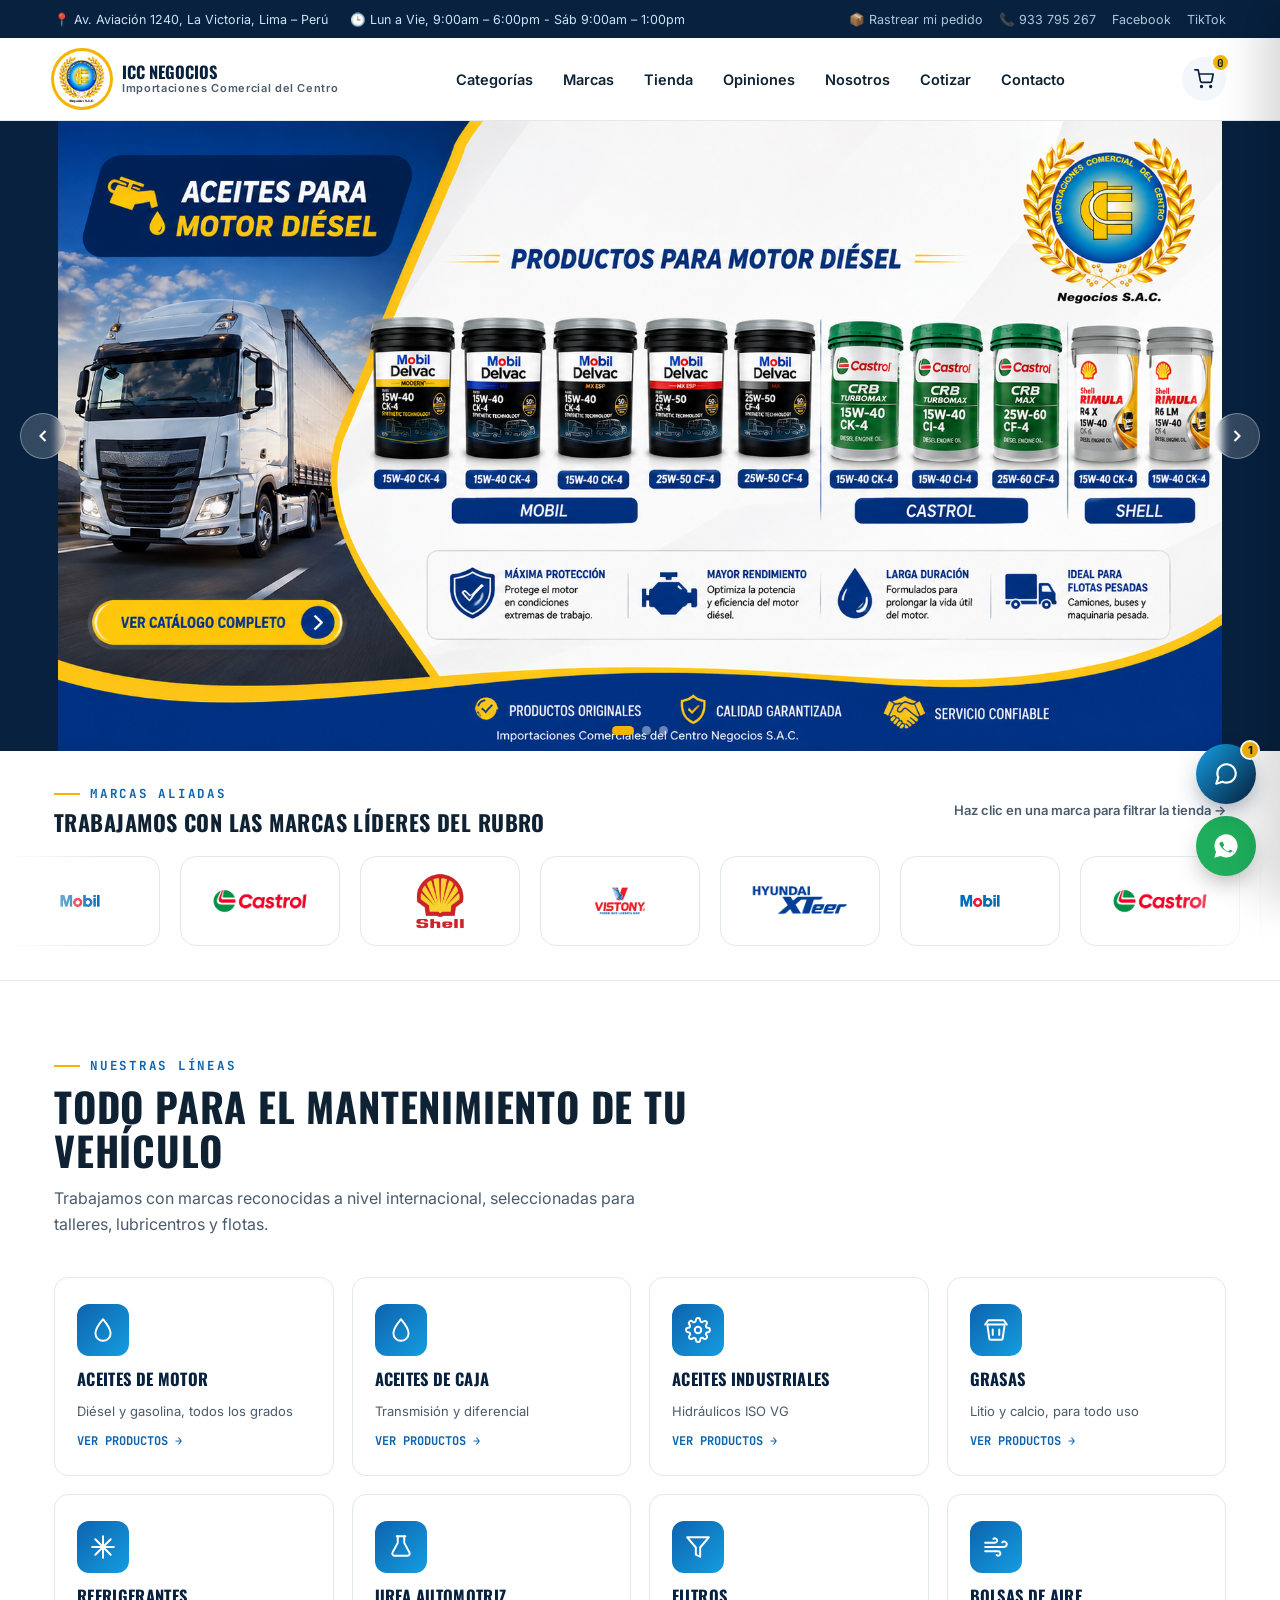
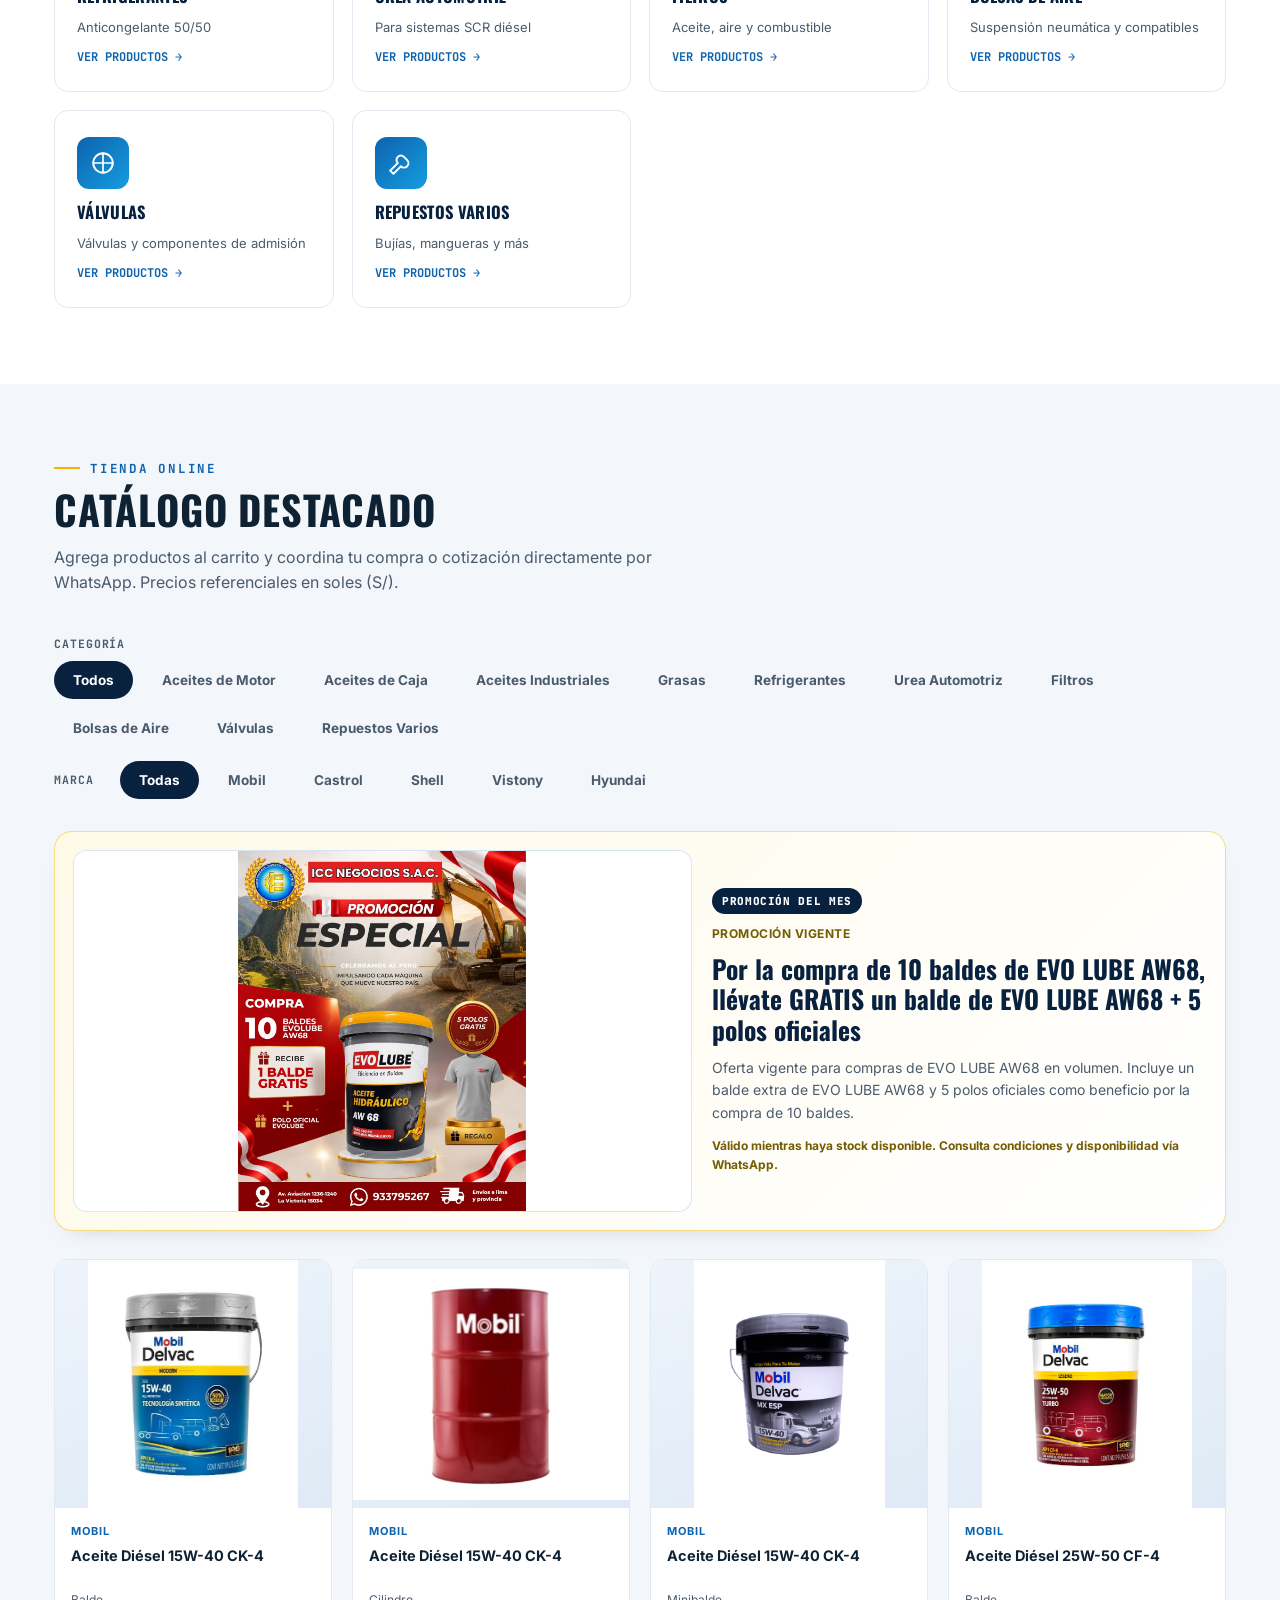
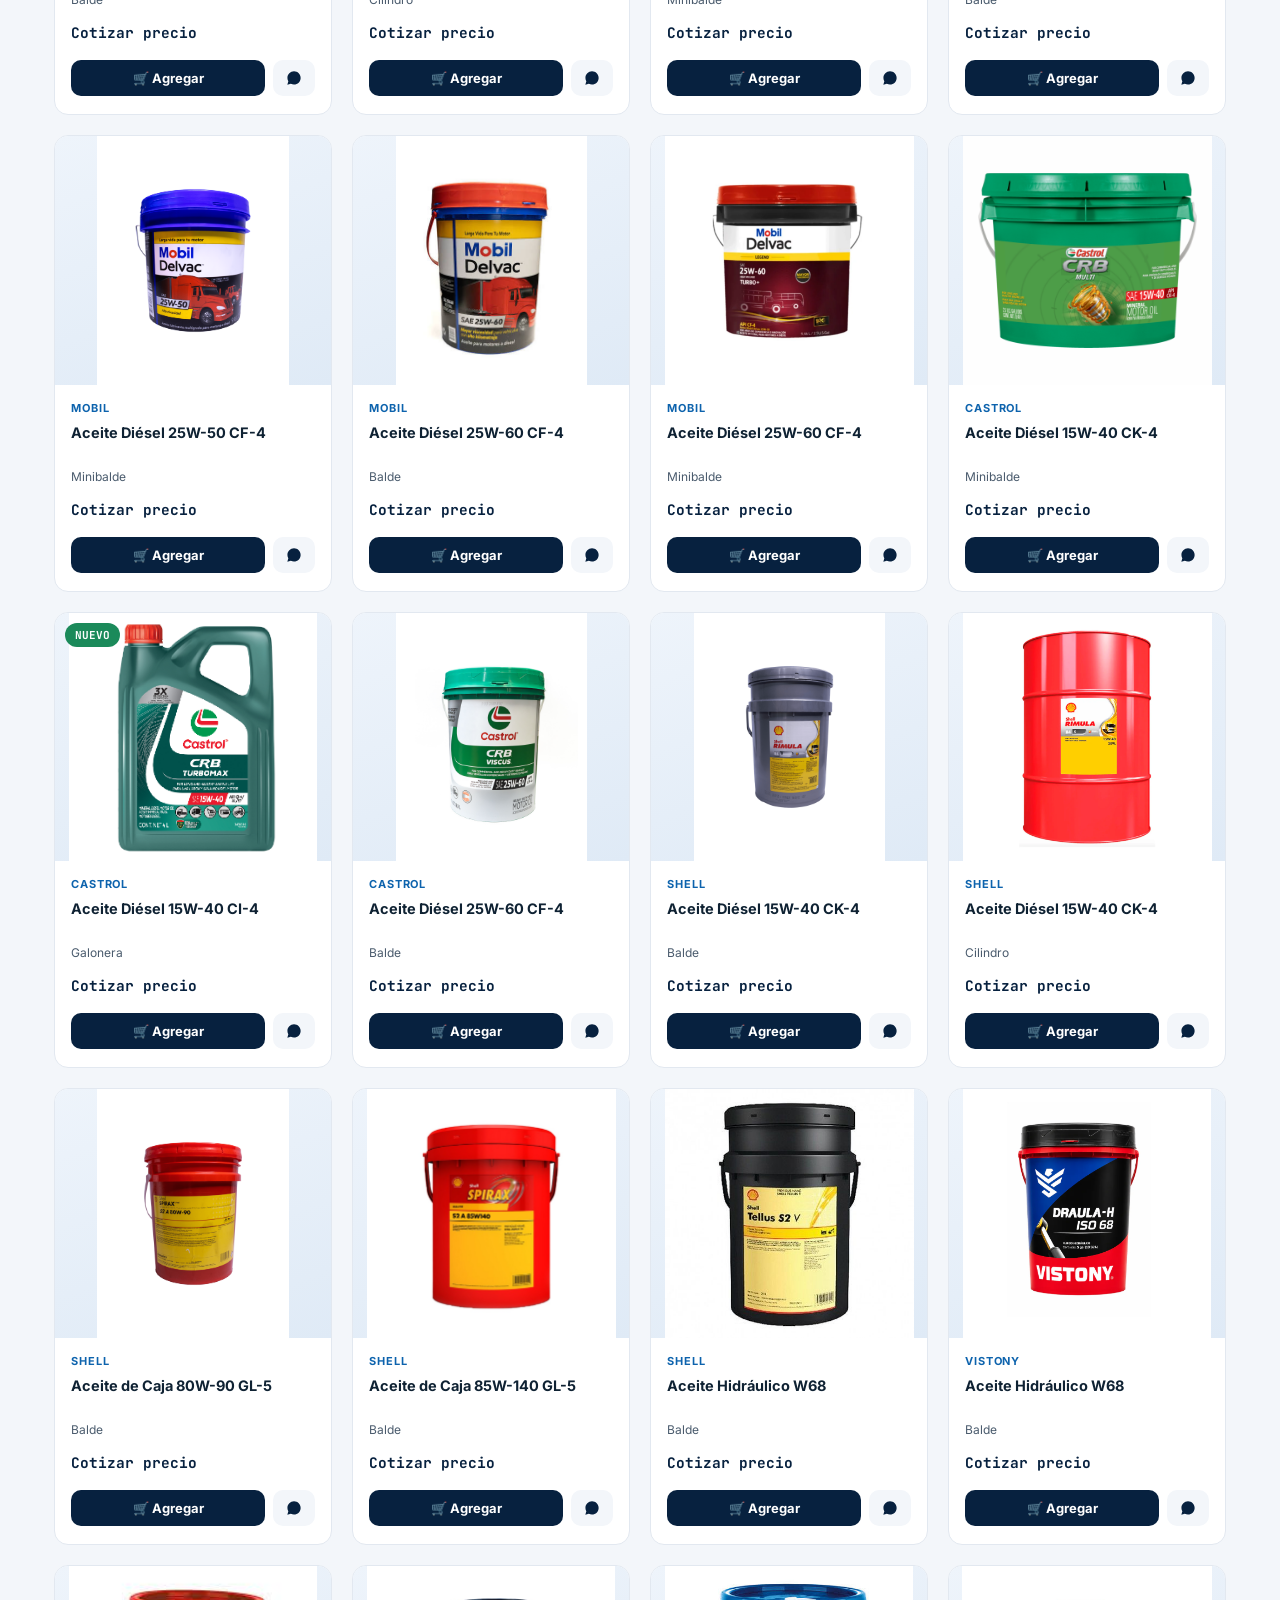
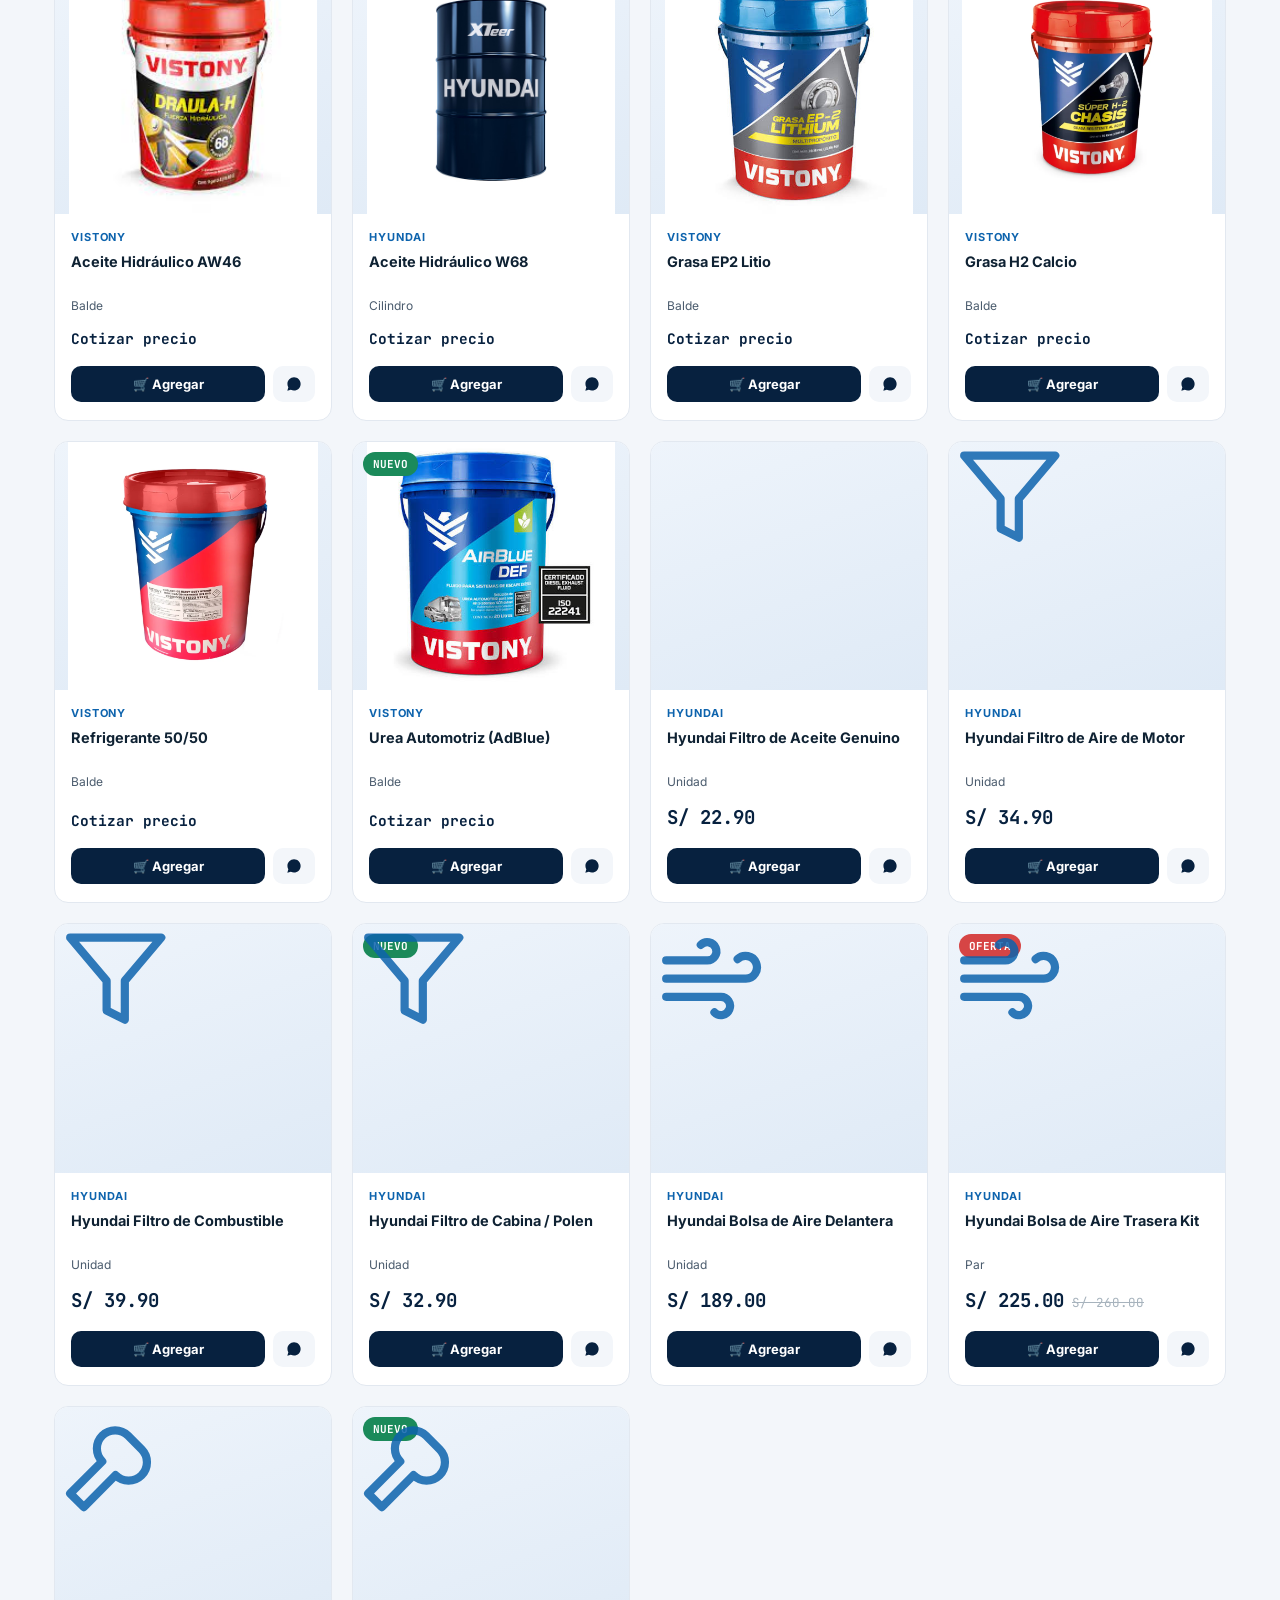
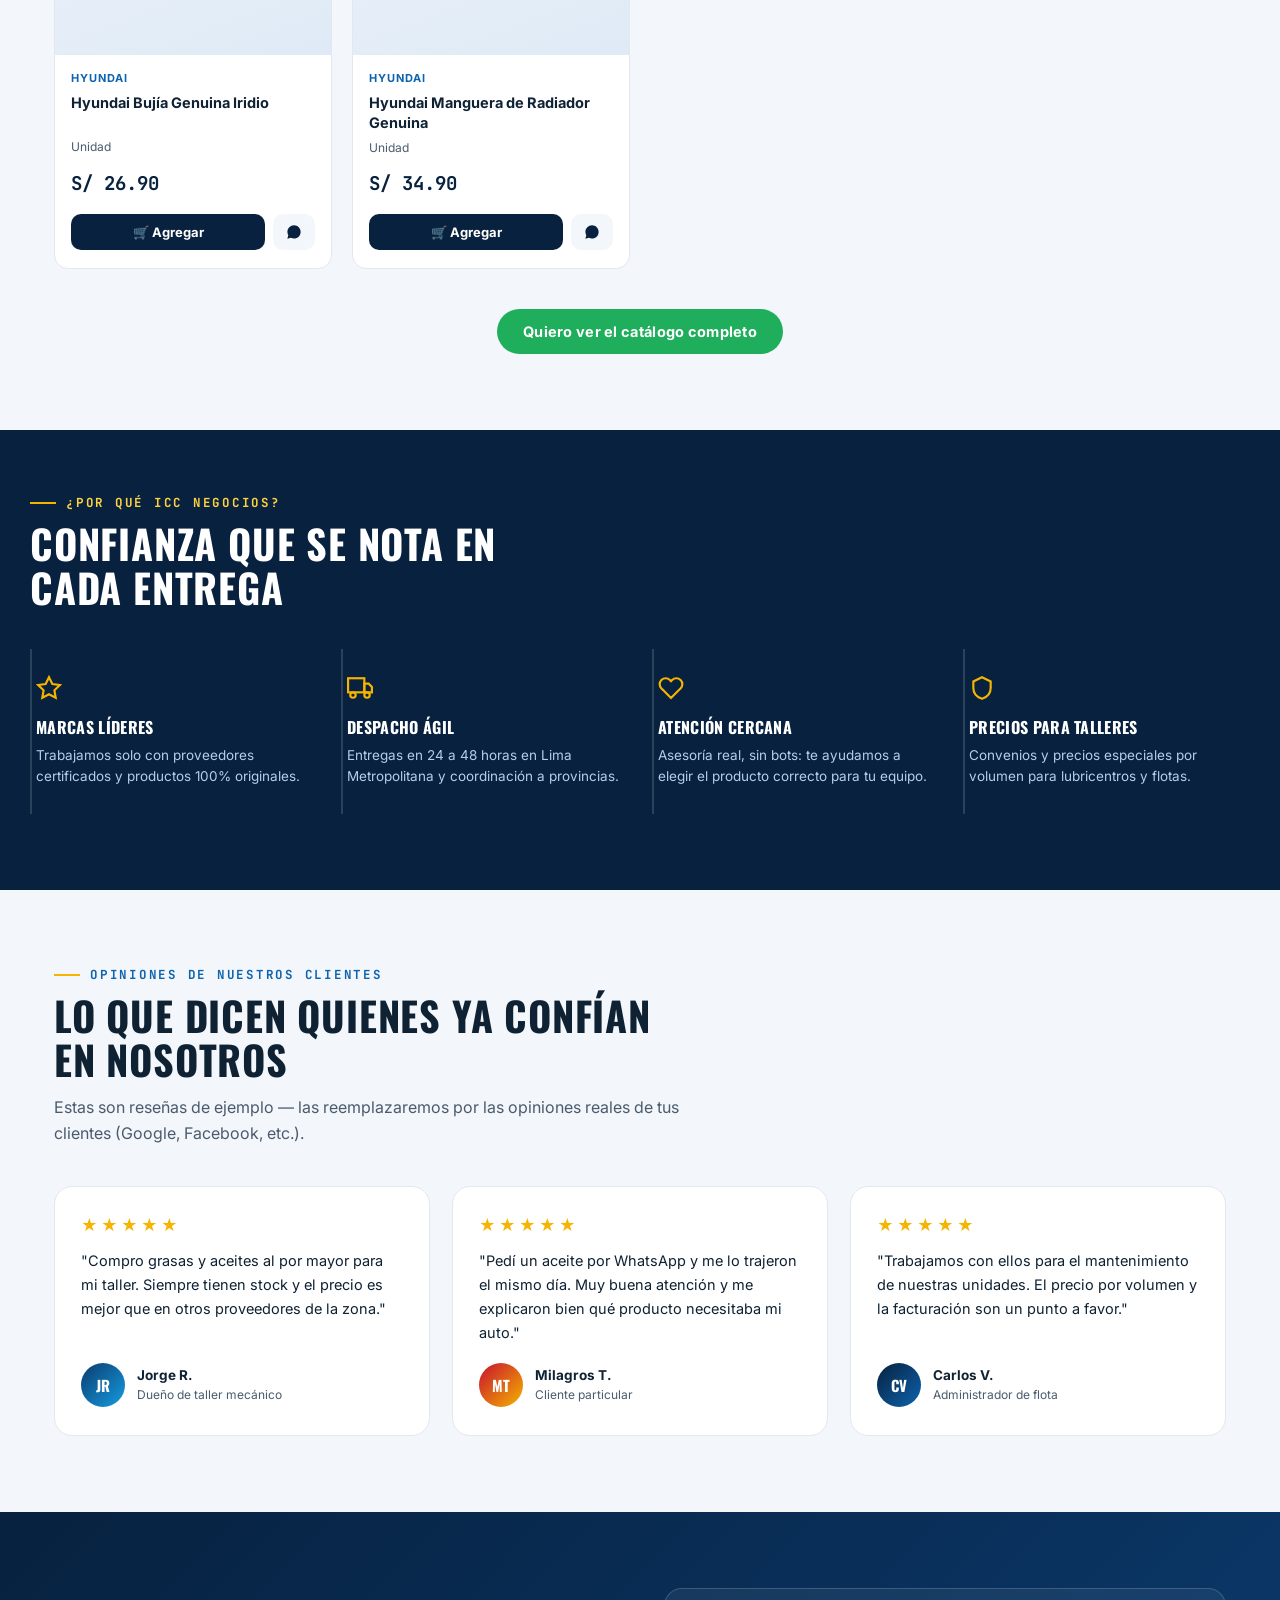
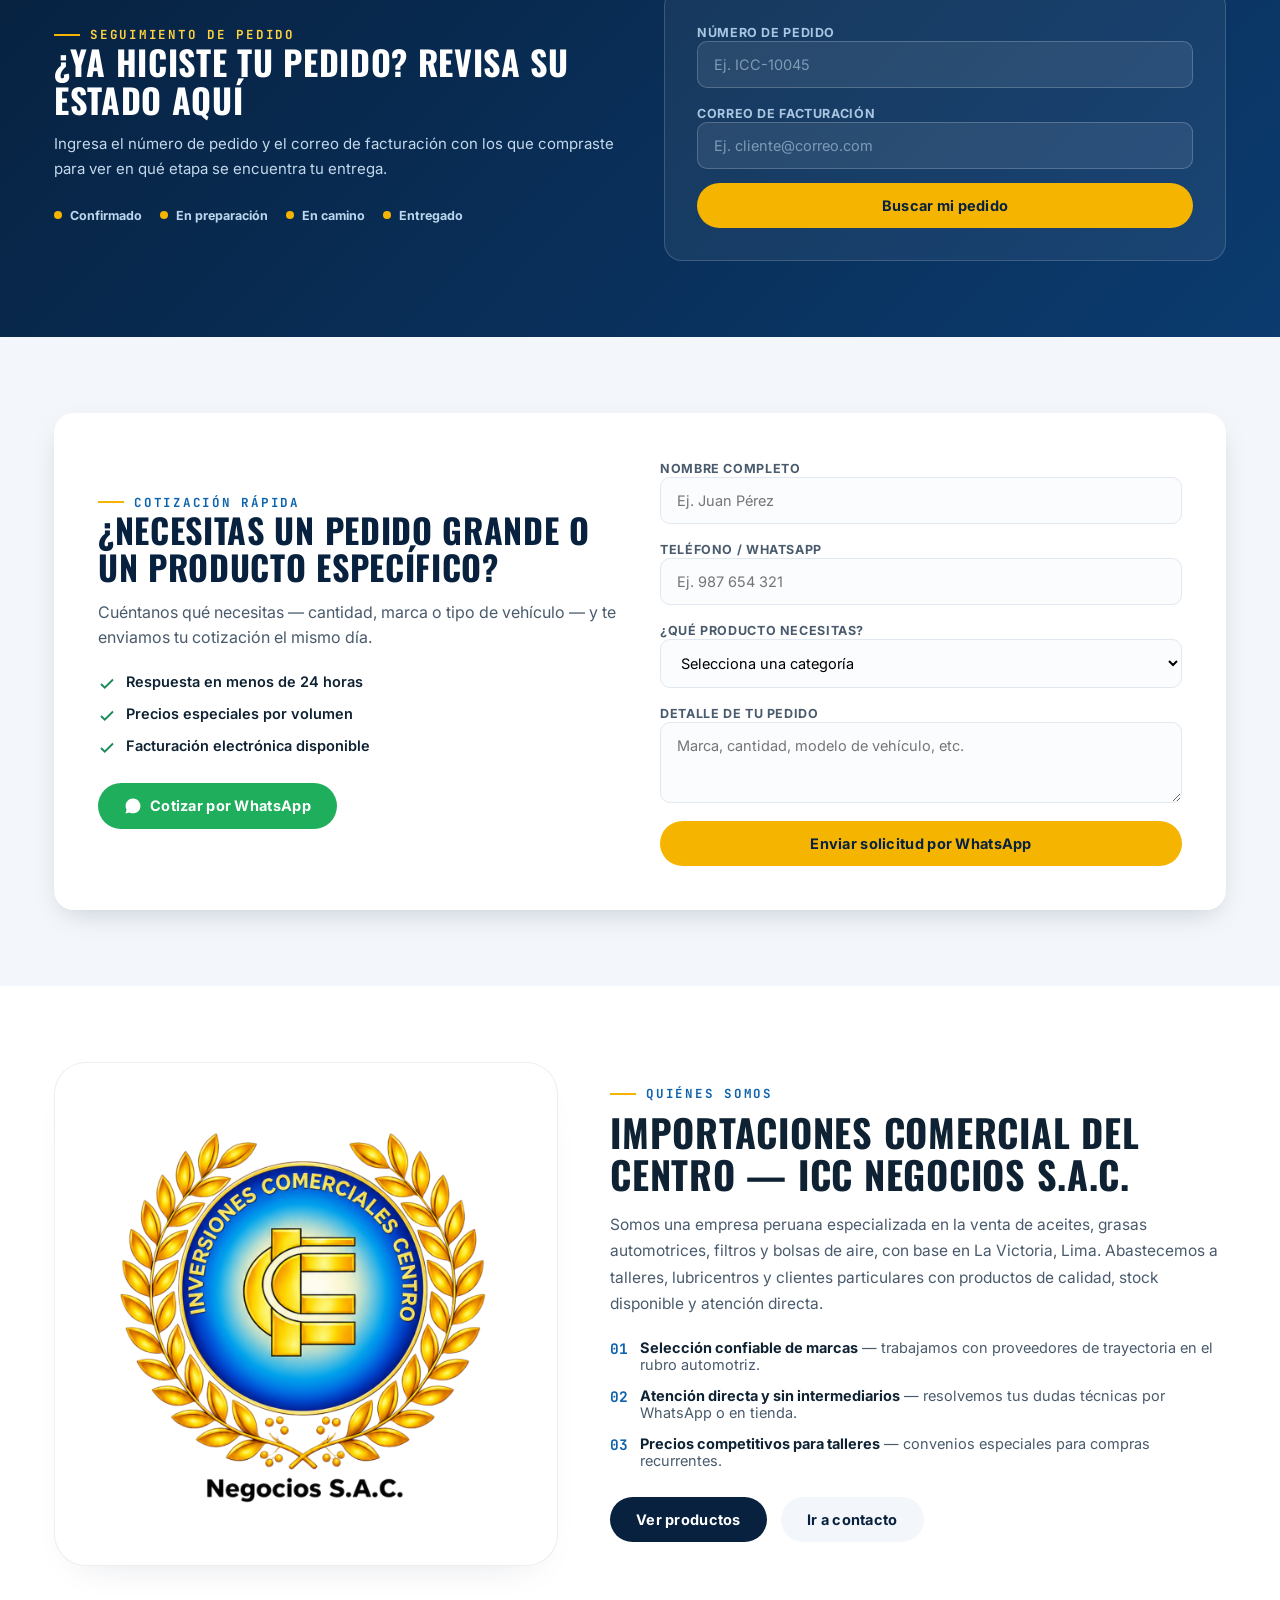
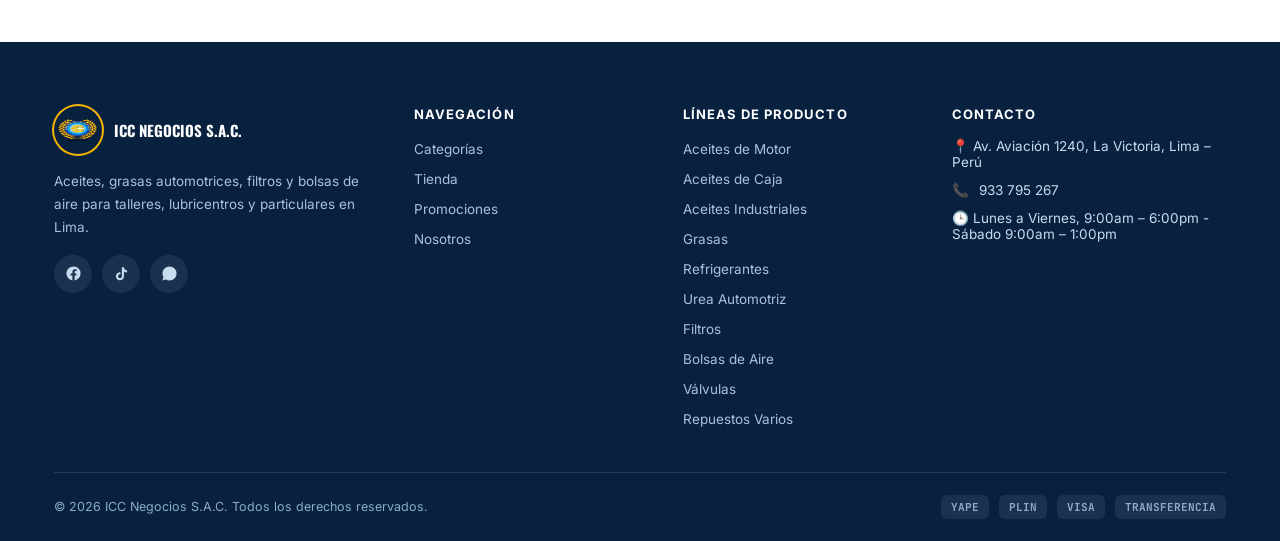
==== commit f2d547a7: "Se actualizó el logo de la página web y se realizaron cambios en el archivo index.html para mejorar " ====
--- a/index.html
+++ b/index.html
@@ -456,10 +456,16 @@
   /* ---------- ABOUT ---------- */
   .about .wrap{display:grid; grid-template-columns:.9fr 1.1fr; gap:52px; align-items:center;}
   .about-visual{
-    aspect-ratio:1/1; border-radius:24px; background:linear-gradient(150deg,var(--azul-profundo),var(--azul-brillante));
-    display:flex; align-items:center; justify-content:center; position:relative; overflow:hidden;
-  }
-  .about-visual img{width:52%; border-radius:50%; box-shadow:0 0 0 10px rgba(255,255,255,.12);}
+    aspect-ratio:1/1; border-radius:32px; position:relative; overflow:hidden;
+    display:flex; align-items:center; justify-content:center;
+    background:#fff; border:1px solid rgba(14,41,63,.08);
+    box-shadow:0 18px 42px -28px rgba(7,33,63,.18);
+  }
+  .about-visual img{
+    position:relative; z-index:1; width:90%;
+    border-radius:50%; background:#fff; padding:0;
+    box-shadow:none; filter:none;
+  }
   .about-list{list-style:none; margin-top:22px; display:grid; gap:14px;}
   .about-list li{display:flex; gap:12px; font-size:14.5px; color:var(--texto-suave);}
   .about-list b{color:var(--texto); font-weight:700;}
@@ -658,7 +664,7 @@
     </div>
     <div class="topbar-right">
       <a href="#seguimiento">📦 Rastrear mi pedido</a>
-      <a href="tel:+51988891099">📞 988 891 099</a>
+      <a href="tel:+51933795267">📞 933 795 267</a>
       <a href="https://www.facebook.com/p/ICC-Negocios-SAC-61559050905706/" target="_blank" rel="noopener">Facebook</a>
       <a href="https://www.tiktok.com/@iccnegocios" target="_blank" rel="noopener">TikTok</a>
     </div>
@@ -817,7 +823,7 @@
     <div class="promo-store-panel" id="promo-store-panel"></div>
     <div class="prod-grid" id="prod-grid"></div>
     <div class="center-cta">
-      <a href="https://wa.me/51988891099?text=Hola%20ICC%20Negocios%2C%20quisiera%20ver%20el%20cat%C3%A1logo%20completo%20de%20productos." target="_blank" class="btn btn-wsp">Quiero ver el catálogo completo</a>
+      <a href="https://wa.me/51933795267?text=Hola%20ICC%20Negocios%2C%20quisiera%20ver%20el%20cat%C3%A1logo%20completo%20de%20productos." target="_blank" class="btn btn-wsp">Quiero ver el catálogo completo</a>
     </div>
   </div>
 </section>
@@ -909,7 +915,7 @@
           <li><svg width="18" height="18" viewBox="0 0 24 24" fill="none" stroke="currentColor" stroke-width="2.5"><polyline points="20 6 9 17 4 12"/></svg> Facturación electrónica disponible</li>
         </ul>
         <div style="margin-top:26px;">
-          <a href="https://wa.me/51988891099?text=Hola%20ICC%20Negocios%2C%20quisiera%20solicitar%20una%20cotizaci%C3%B3n." target="_blank" class="btn btn-wsp">
+          <a href="https://wa.me/51933795267?text=Hola%20ICC%20Negocios%2C%20quisiera%20solicitar%20una%20cotizaci%C3%B3n." target="_blank" class="btn btn-wsp">
             <svg width="18" height="18" viewBox="0 0 24 24" fill="currentColor"><path d="M12.04 2C6.58 2 2.13 6.45 2.13 11.91c0 1.85.5 3.58 1.36 5.07L2 22l5.2-1.44a9.87 9.87 0 0 0 4.84 1.24h.01c5.46 0 9.9-4.45 9.9-9.9 0-2.65-1.03-5.13-2.9-7C17.17 3.02 14.7 2 12.04 2z"/></svg>
             Cotizar por WhatsApp
           </a>
@@ -987,7 +993,7 @@
           <a href="https://www.tiktok.com/@iccnegocios" target="_blank" aria-label="TikTok">
             <svg width="16" height="16" viewBox="0 0 24 24" fill="currentColor"><path d="M16.5 2h-3.2v13.4a2.9 2.9 0 1 1-2.9-2.9c.27 0 .53.03.78.1V9.4a6.1 6.1 0 1 0 5.32 6.05V8.2a7.9 7.9 0 0 0 4.5 1.4V6.4a4.7 4.7 0 0 1-4.5-4.4z"/></svg>
           </a>
-          <a href="https://wa.me/51988891099" target="_blank" aria-label="WhatsApp">
+          <a href="https://wa.me/51933795267" target="_blank" aria-label="WhatsApp">
             <svg width="17" height="17" viewBox="0 0 24 24" fill="currentColor"><path d="M12.04 2C6.58 2 2.13 6.45 2.13 11.91c0 1.85.5 3.58 1.36 5.07L2 22l5.2-1.44a9.87 9.87 0 0 0 4.84 1.24h.01c5.46 0 9.9-4.45 9.9-9.9 0-2.65-1.03-5.13-2.9-7C17.17 3.02 14.7 2 12.04 2z"/></svg>
           </a>
         </div>
@@ -1009,7 +1015,7 @@
         <h5>CONTACTO</h5>
         <ul class="foot-contact">
           <li>📍 Av. Aviación 1240, La Victoria, Lima – Perú <br></li>
-          <li>📞 <a href="tel:+51988891099">988 891 099</a></li>
+          <li>📞 <a href="tel:+51933795267">933 795 267</a></li>
           <li>🕒 Lunes a Viernes, 9:00am – 6:00pm - Sábado 9:00am – 1:00pm</li>
         </ul>
       </div>
@@ -1024,7 +1030,7 @@
 </footer>
 
 <!-- WHATSAPP FLOAT -->
-<a class="wsp-float" href="https://wa.me/51988891099?text=Hola%20ICC%20Negocios%2C%20tengo%20una%20consulta." target="_blank" aria-label="Escríbenos por WhatsApp">
+<a class="wsp-float" href="https://wa.me/51933795267?text=Hola%20ICC%20Negocios%2C%20tengo%20una%20consulta." target="_blank" aria-label="Escríbenos por WhatsApp">
   <svg width="28" height="28" viewBox="0 0 24 24" fill="#fff"><path d="M12.04 2C6.58 2 2.13 6.45 2.13 11.91c0 1.85.5 3.58 1.36 5.07L2 22l5.2-1.44a9.87 9.87 0 0 0 4.84 1.24h.01c5.46 0 9.9-4.45 9.9-9.9 0-2.65-1.03-5.13-2.9-7C17.17 3.02 14.7 2 12.04 2zm5.72 14.16c-.24.68-1.4 1.3-1.93 1.37-.5.07-1.1.1-1.78-.11a13.5 13.5 0 0 1-4.8-2.85 12 12 0 0 1-2.5-3.42c-.5-.86-.36-1.32-.19-1.55.14-.19.66-.72.94-1a.9.9 0 0 1 .68-.31c.19 0 .38 0 .55.01.18.01.42-.07.65.5.24.6.82 2.06.9 2.21.07.15.12.32.02.5-.1.19-.15.3-.3.46-.15.16-.32.36-.45.48-.15.15-.31.31-.14.6.18.3.79 1.29 1.7 2.09 1.16 1.03 2.15 1.36 2.44 1.51.3.15.47.13.65-.08.18-.21.75-.87.96-1.17.2-.3.4-.24.66-.14.27.1 1.72.81 2.02.96.3.15.5.22.57.34.08.13.08.72-.16 1.4z"/></svg>
 </a>
 
@@ -1158,7 +1164,7 @@
     </div>
     <p style="font-size:11.5px; color:#8fabc6; margin-top:16px; line-height:1.6;">
       * Vista de demostración para pedido <b style="color:#fff;">${orderId}</b>. Al integrarse con el sistema de ventas de ICC Negocios, este panel mostrará el estado real y actualizado de tu pedido.
-      ¿Prefieres consultar directo? <a href="https://wa.me/51988891099?text=${encodeURIComponent('Hola, quisiera consultar el estado de mi pedido '+orderId)}" target="_blank" style="color:var(--amarillo-claro); font-weight:700;">Escríbenos por WhatsApp</a>.
+      ¿Prefieres consultar directo? <a href="https://wa.me/51933795267?text=${encodeURIComponent('Hola, quisiera consultar el estado de mi pedido '+orderId)}" target="_blank" style="color:var(--amarillo-claro); font-weight:700;">Escríbenos por WhatsApp</a>.
     </p>
   `;
 }
@@ -1458,7 +1464,7 @@
         <div class="card-actions">
           <button class="add-btn" onclick="event.stopPropagation(); addToCart('${p.id}')">🛒 Agregar</button>
           <a class="quote-btn" title="Cotizar por WhatsApp" target="_blank" onclick="event.stopPropagation()"
-             href="https://wa.me/51988891099?text=${encodeURIComponent('Hola, quisiera cotizar: '+p.name+' ('+p.brand+')')}">
+             href="https://wa.me/51933795267?text=${encodeURIComponent('Hola, quisiera cotizar: '+p.name+' ('+p.brand+')')}">
              <svg width="16" height="16" viewBox="0 0 24 24" fill="currentColor"><path d="M12.04 2C6.58 2 2.13 6.45 2.13 11.91c0 1.85.5 3.58 1.36 5.07L2 22l5.2-1.44a9.87 9.87 0 0 0 4.84 1.24h.01c5.46 0 9.9-4.45 9.9-9.9 0-2.65-1.03-5.13-2.9-7C17.17 3.02 14.7 2 12.04 2z"/></svg>
           </a>
         </div>
@@ -1523,7 +1529,7 @@
         </div>
         <div class="modal-actions">
           <button class="btn btn-dark" style="flex:1;" onclick="addToCart('${p.id}'); closeModal();">🛒 Agregar al carrito</button>
-          <a class="btn btn-wsp" target="_blank" href="https://wa.me/51988891099?text=${encodeURIComponent('Hola, quisiera cotizar: '+p.name+' ('+p.brand+')')}">Cotizar</a>
+          <a class="btn btn-wsp" target="_blank" href="https://wa.me/51933795267?text=${encodeURIComponent('Hola, quisiera cotizar: '+p.name+' ('+p.brand+')')}">Cotizar</a>
         </div>
       </div>
     </div>
@@ -1563,7 +1569,7 @@
           ${items.map(i => `<li><svg width="17" height="17" viewBox="0 0 24 24" fill="none" stroke="currentColor" stroke-width="2.5"><polyline points="20 6 9 17 4 12"/></svg>${i}</li>`).join('')}
         </ul>
         <div class="modal-actions">
-          <a class="btn btn-wsp" style="flex:1; text-align:center;" target="_blank" href="https://wa.me/51988891099?text=${encodeURIComponent('Hola, quisiera aprovechar la promoción: '+promo.title)}">Consultar esta promoción</a>
+          <a class="btn btn-wsp" style="flex:1; text-align:center;" target="_blank" href="https://wa.me/51933795267?text=${encodeURIComponent('Hola, quisiera aprovechar la promoción: '+promo.title)}">Consultar esta promoción</a>
         </div>
         <div class="promo-terms">${promo.terms || 'Consulta condiciones actualizadas por WhatsApp.'}</div>
       </div>
@@ -1638,7 +1644,7 @@
 
   const msgLines = items.map(({product,qty})=>`• ${qty}x ${product.name} (${product.brand}, ${product.unit}) — ${product.price!==null ? 'S/ '+(product.price*qty).toFixed(2) : 'precio a confirmar'}`);
   const fullMsg = `Hola ICC Negocios, quiero coordinar este pedido:%0A%0A${msgLines.join('%0A')}%0A%0ASubtotal con precio fijo: S/ ${total.toFixed(2)}${quoteItems.length ? '%0A(Hay '+quoteItems.length+' producto(s) pendiente(s) de cotizar)' : ''}`;
-  document.getElementById('checkout-wsp').href = `https://wa.me/51988891099?text=${fullMsg}`;
+  document.getElementById('checkout-wsp').href = `https://wa.me/51933795267?text=${fullMsg}`;
 }
 
 document.getElementById('clear-cart').addEventListener('click', clearCart);
@@ -1669,7 +1675,7 @@
   const category = document.getElementById('q-category').value;
   const msg = document.getElementById('q-msg').value.trim();
   const text = `Hola ICC Negocios, quisiera una cotización.%0A%0ANombre: ${name}%0ATeléfono: ${phone}%0ACategoría: ${category || 'No especificada'}%0ADetalle: ${msg || 'Sin detalle adicional'}`;
-  window.open(`https://wa.me/51988891099?text=${text}`, '_blank');
+  window.open(`https://wa.me/51933795267?text=${text}`, '_blank');
 }
 
 /* ================= CHAT ASSISTANT ================= */
@@ -1713,7 +1719,7 @@
   }, delay);
 }
 
-const WSP_BASE = 'https://wa.me/51988891099?text=';
+const WSP_BASE = 'https://wa.me/51933795267?text=';
 function wspLink(text){ return WSP_BASE + encodeURIComponent(text); }
 
 /* ---- Knowledge base (se arma con los mismos datos de la tienda) ---- */
@@ -1826,7 +1832,7 @@
 
   // Contacto humano / asesor
   if(/(asesor|humano|persona|hablar con alguien|whatsapp|llamar|tel[eé]fono)/.test(t)){
-    return `Claro, con gusto te comunico con nuestro equipo 📞 <b>988 891 099</b>. <a href="${wspLink('Hola, quisiera hablar con un asesor de ICC Negocios.')}" target="_blank">Escríbenos por WhatsApp</a> y te atendemos directo.`;
+    return `Claro, con gusto te comunico con nuestro equipo 📞 <b>933 795 267</b>. <a href="${wspLink('Hola, quisiera hablar con un asesor de ICC Negocios.')}" target="_blank">Escríbenos por WhatsApp</a> y te atendemos directo.`;
   }
 
   // Agradecimiento
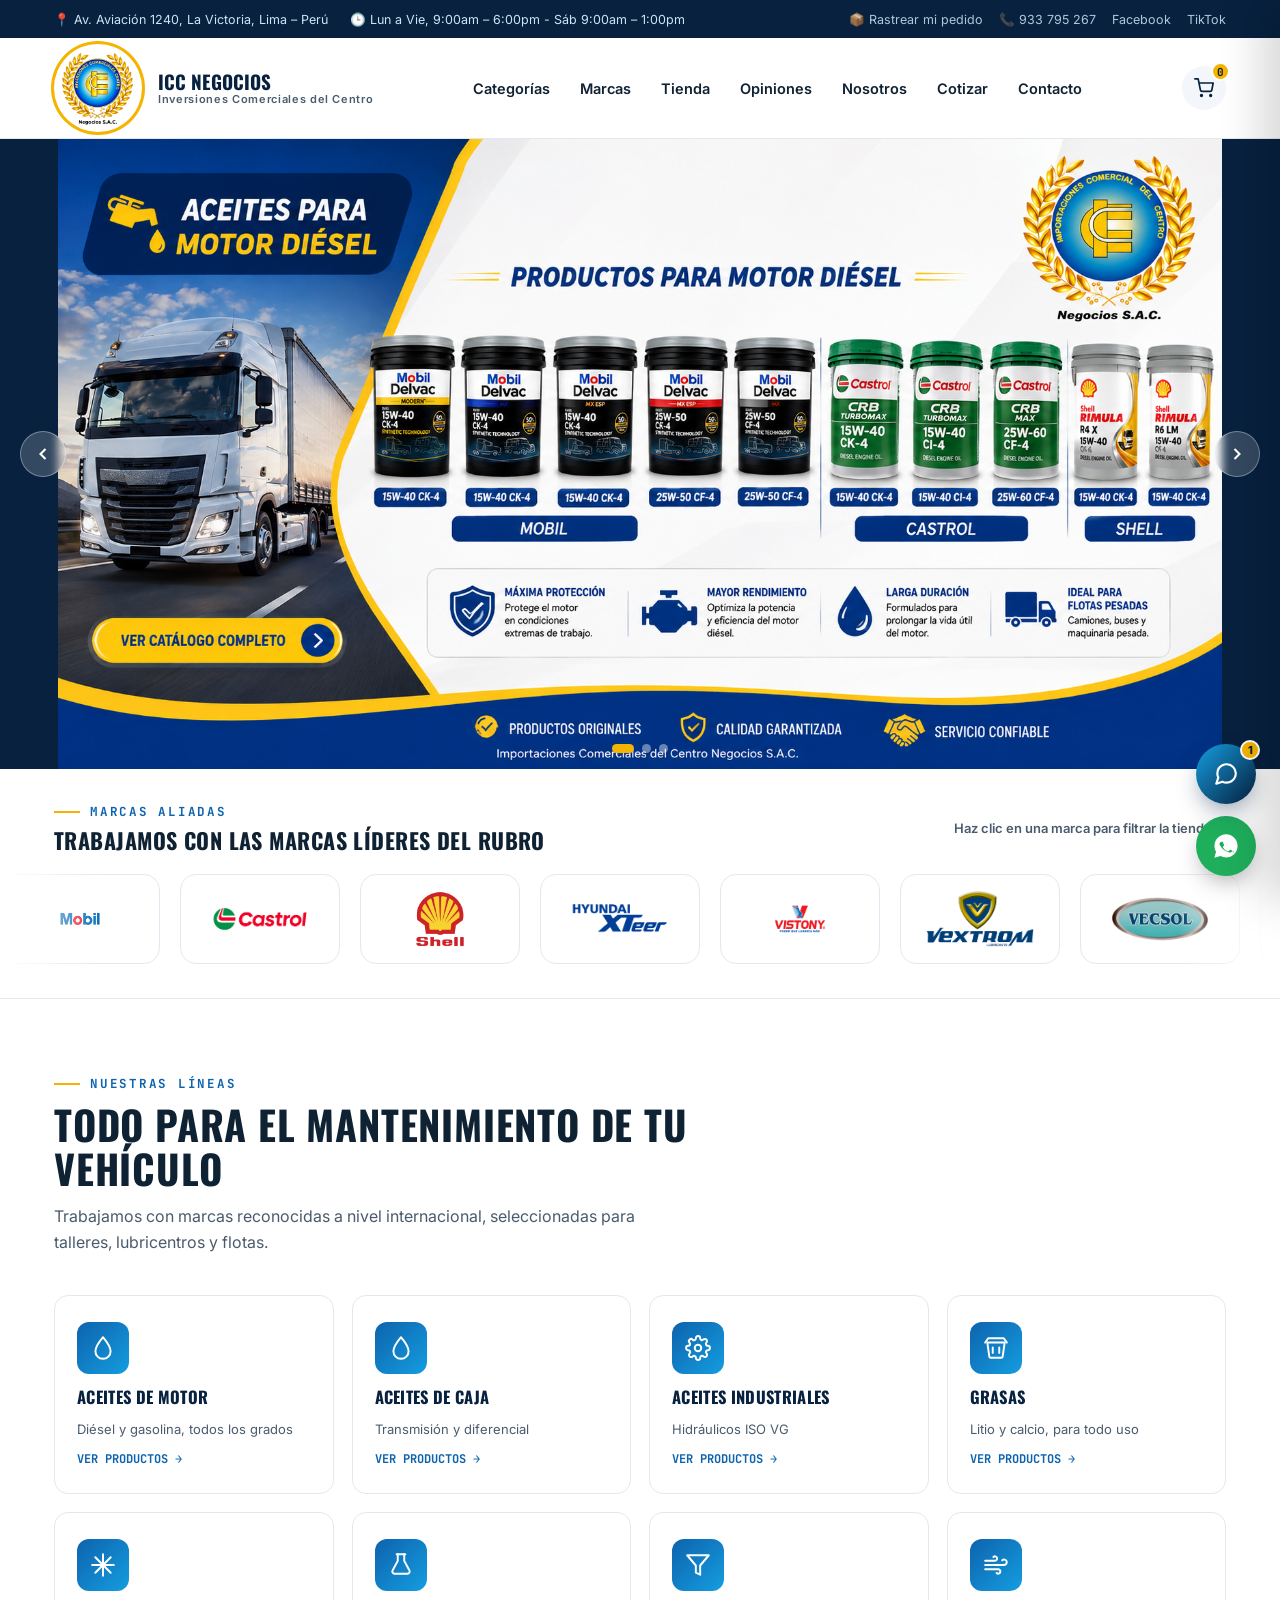
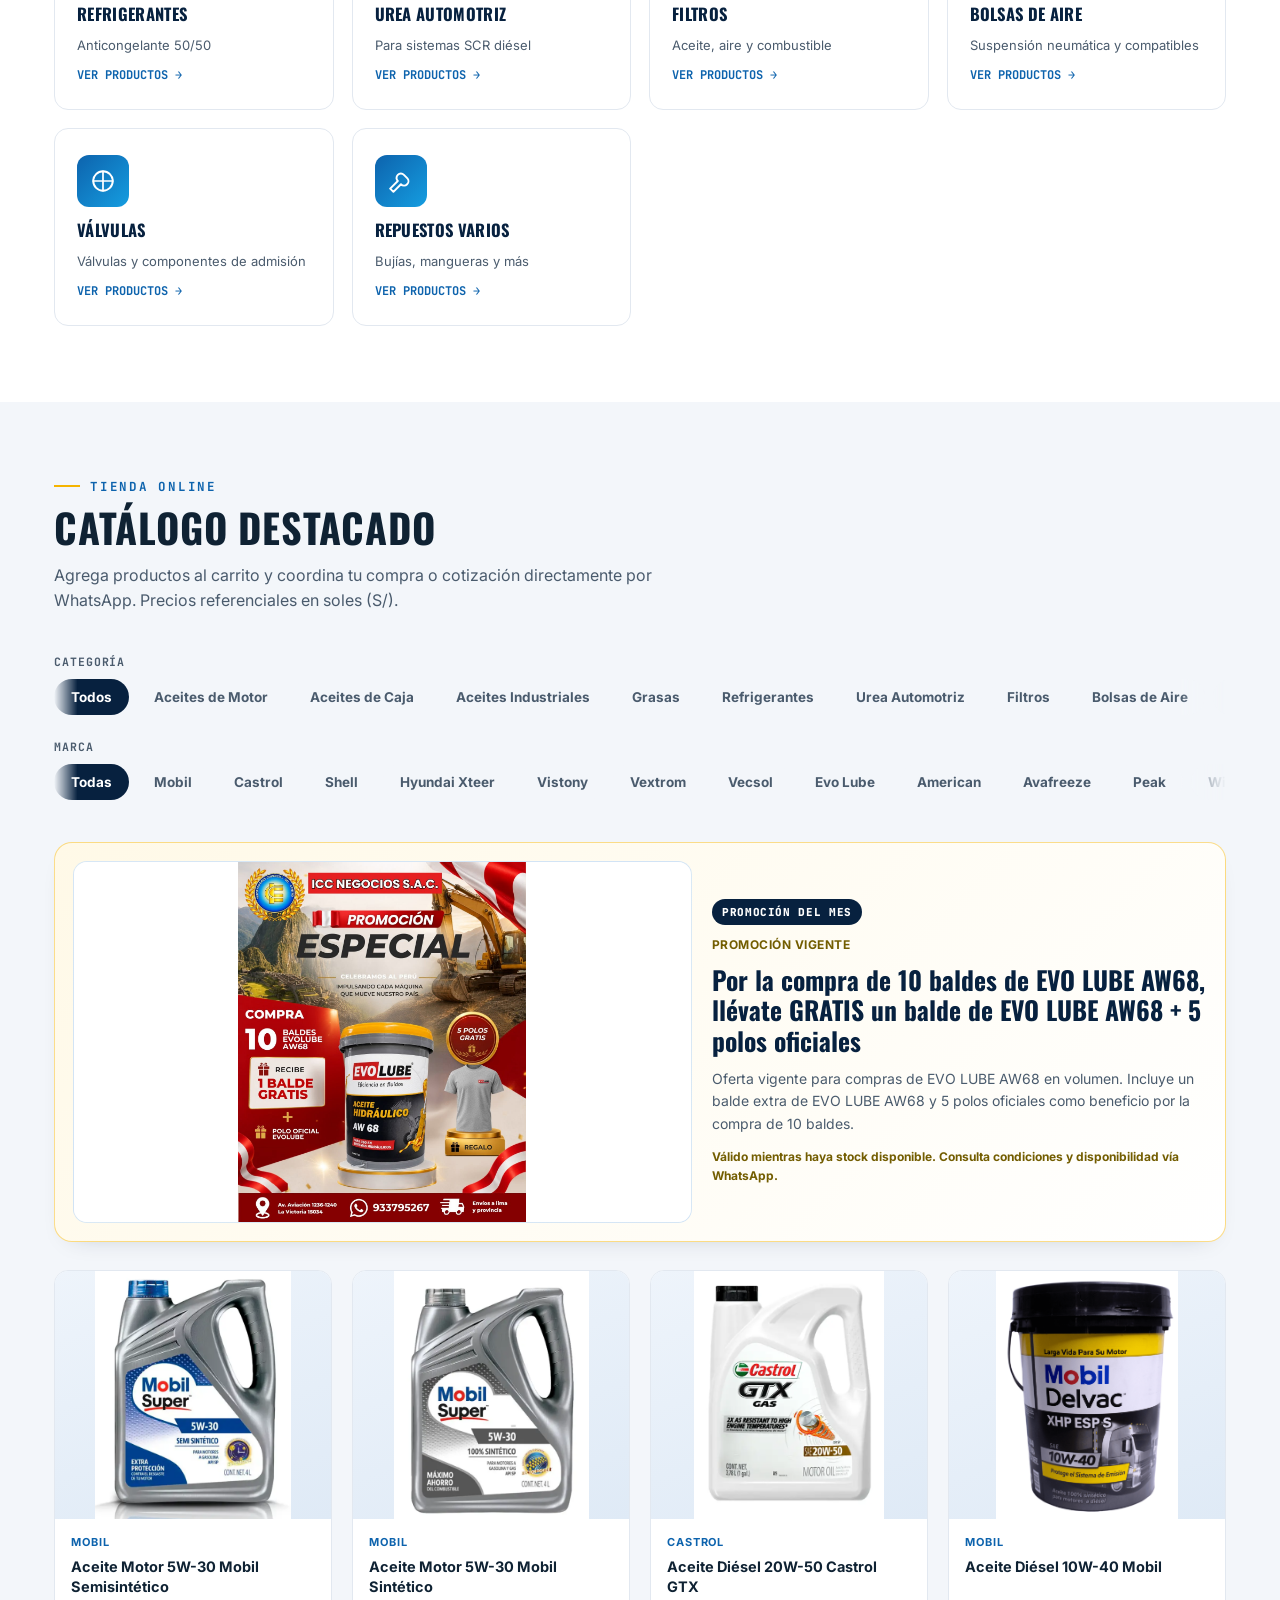
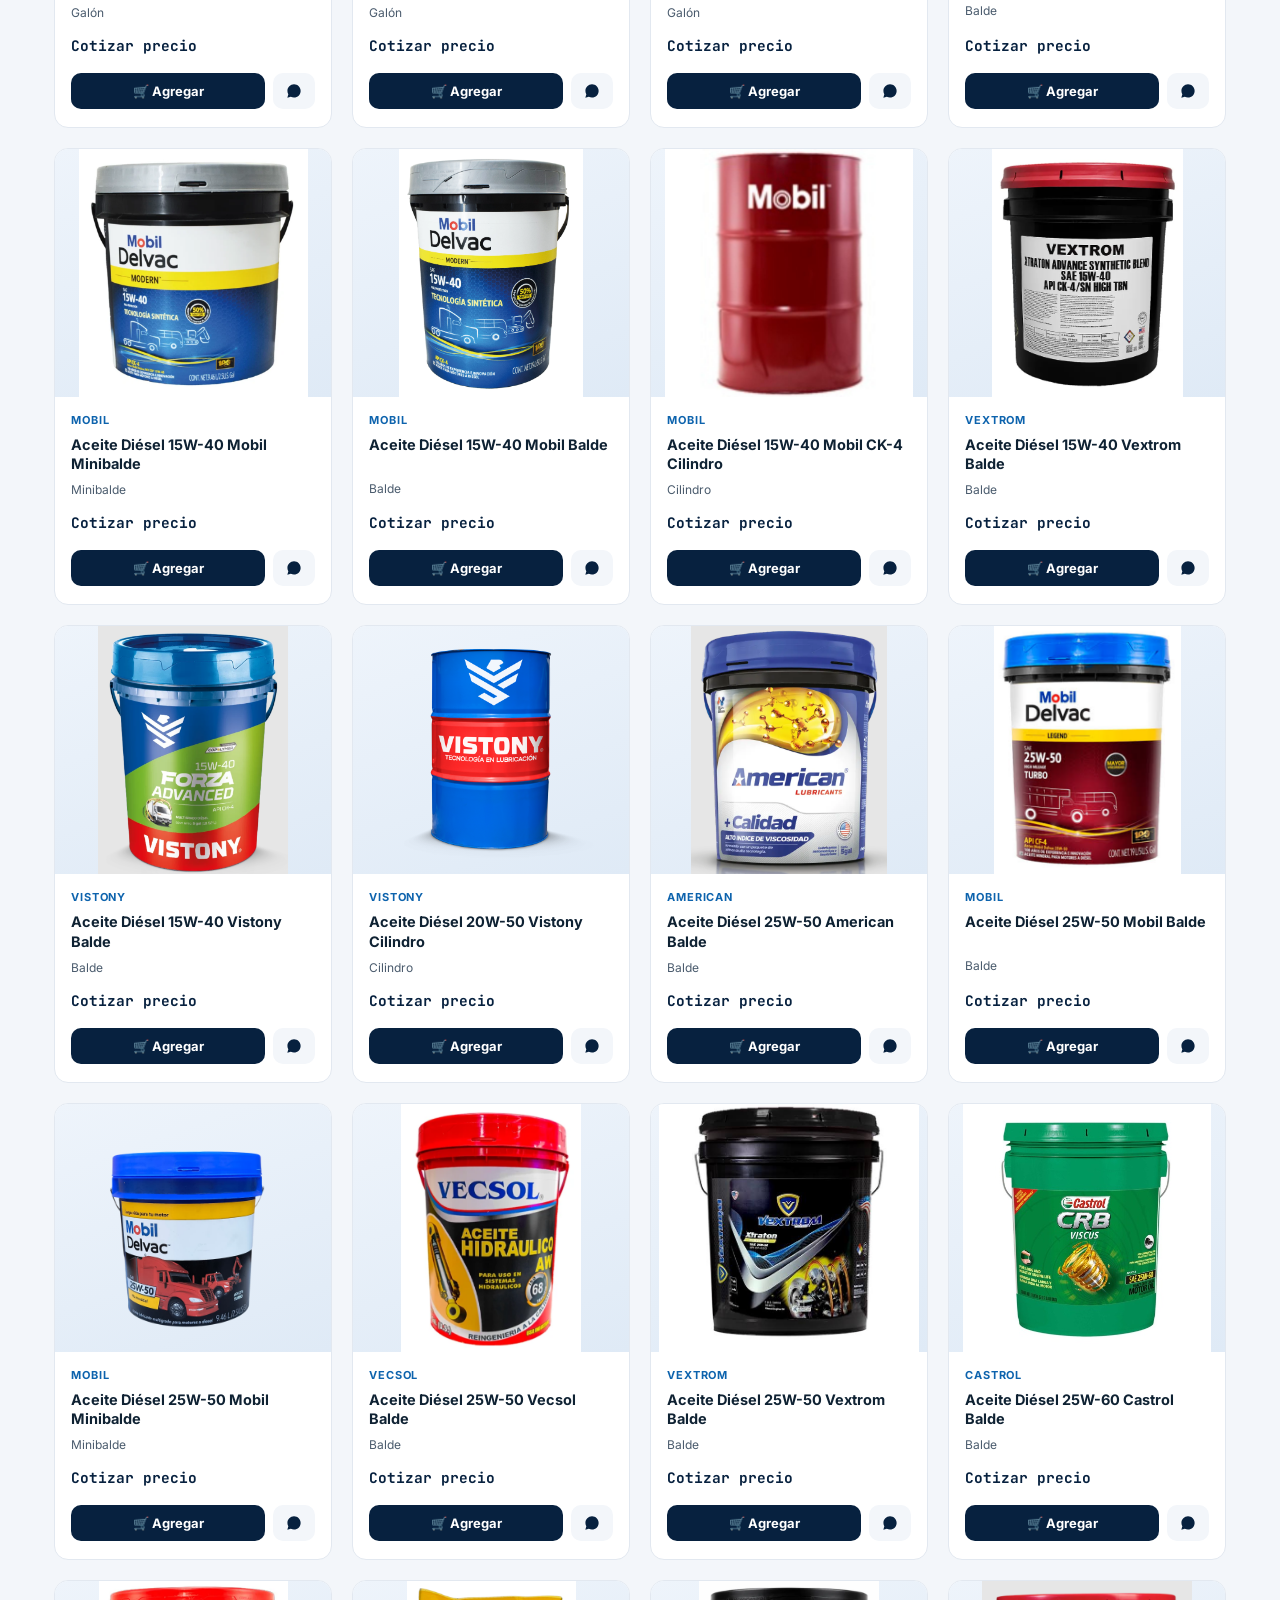
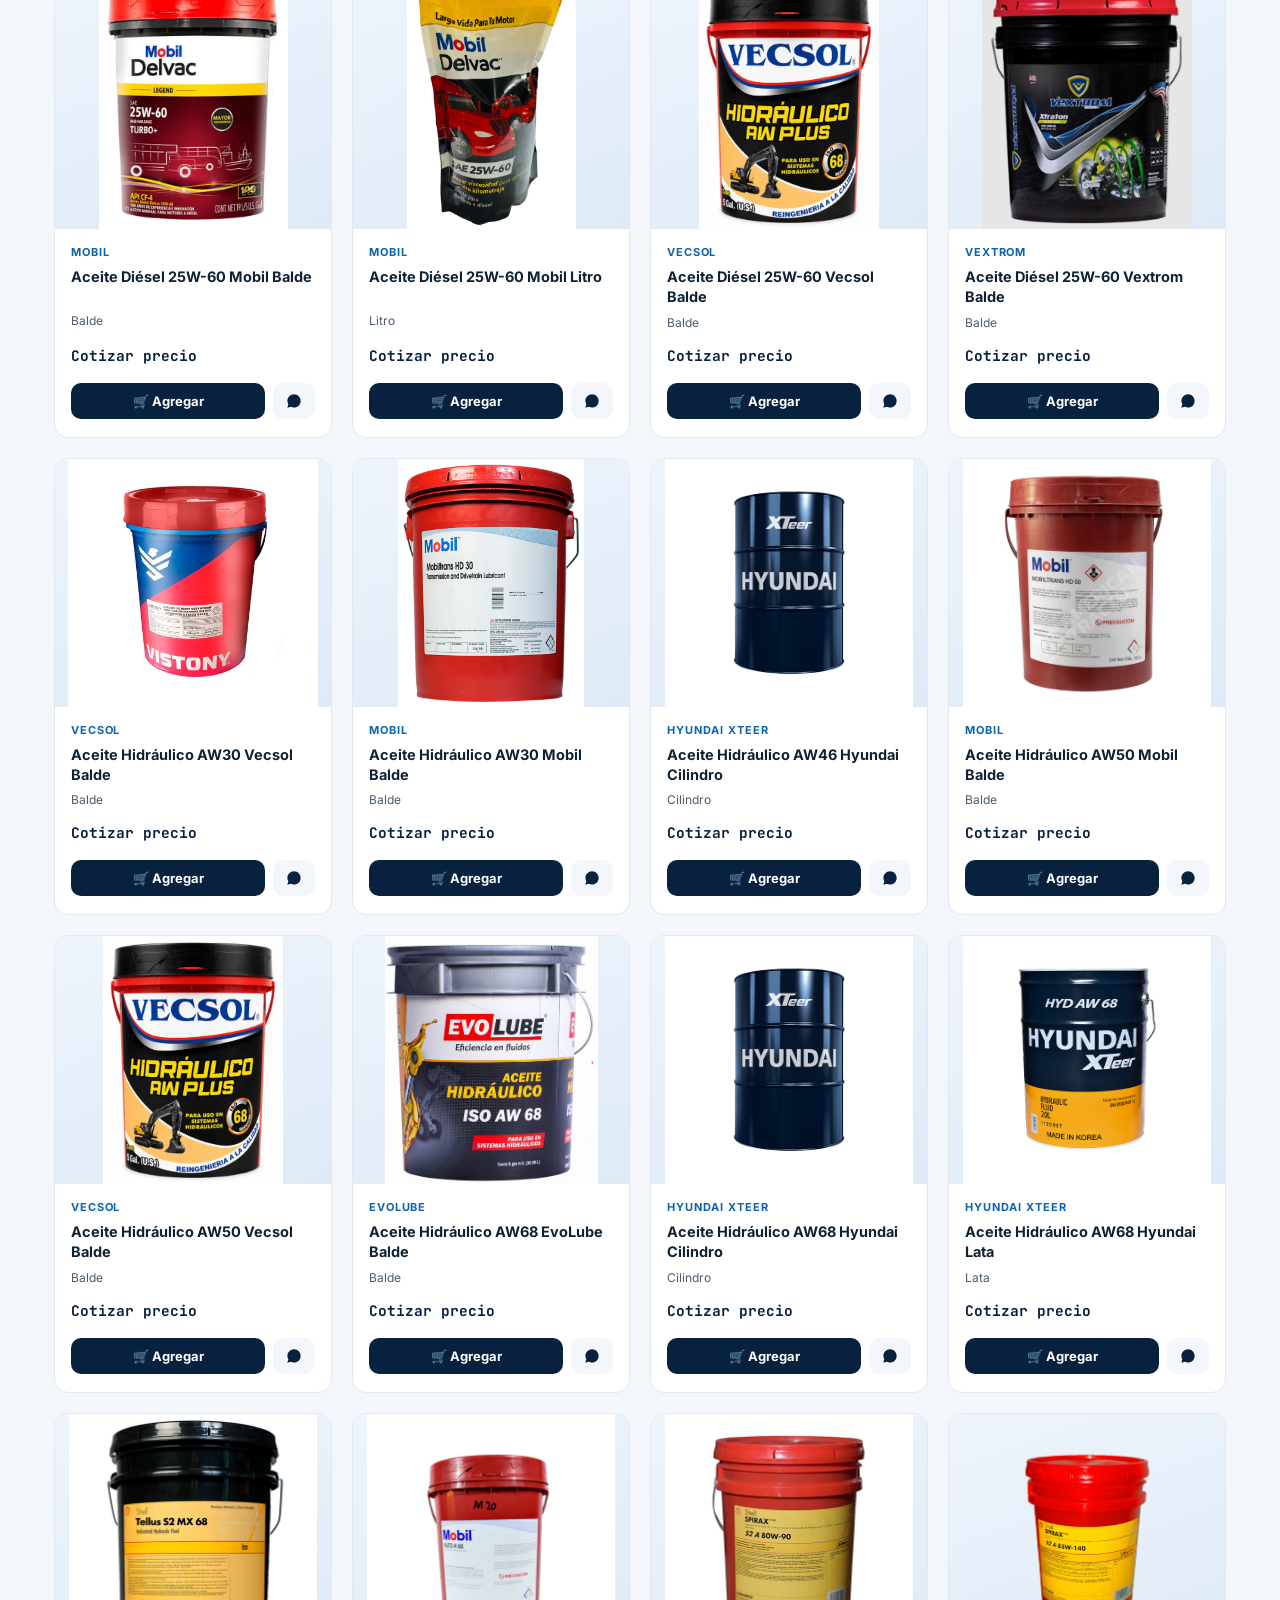
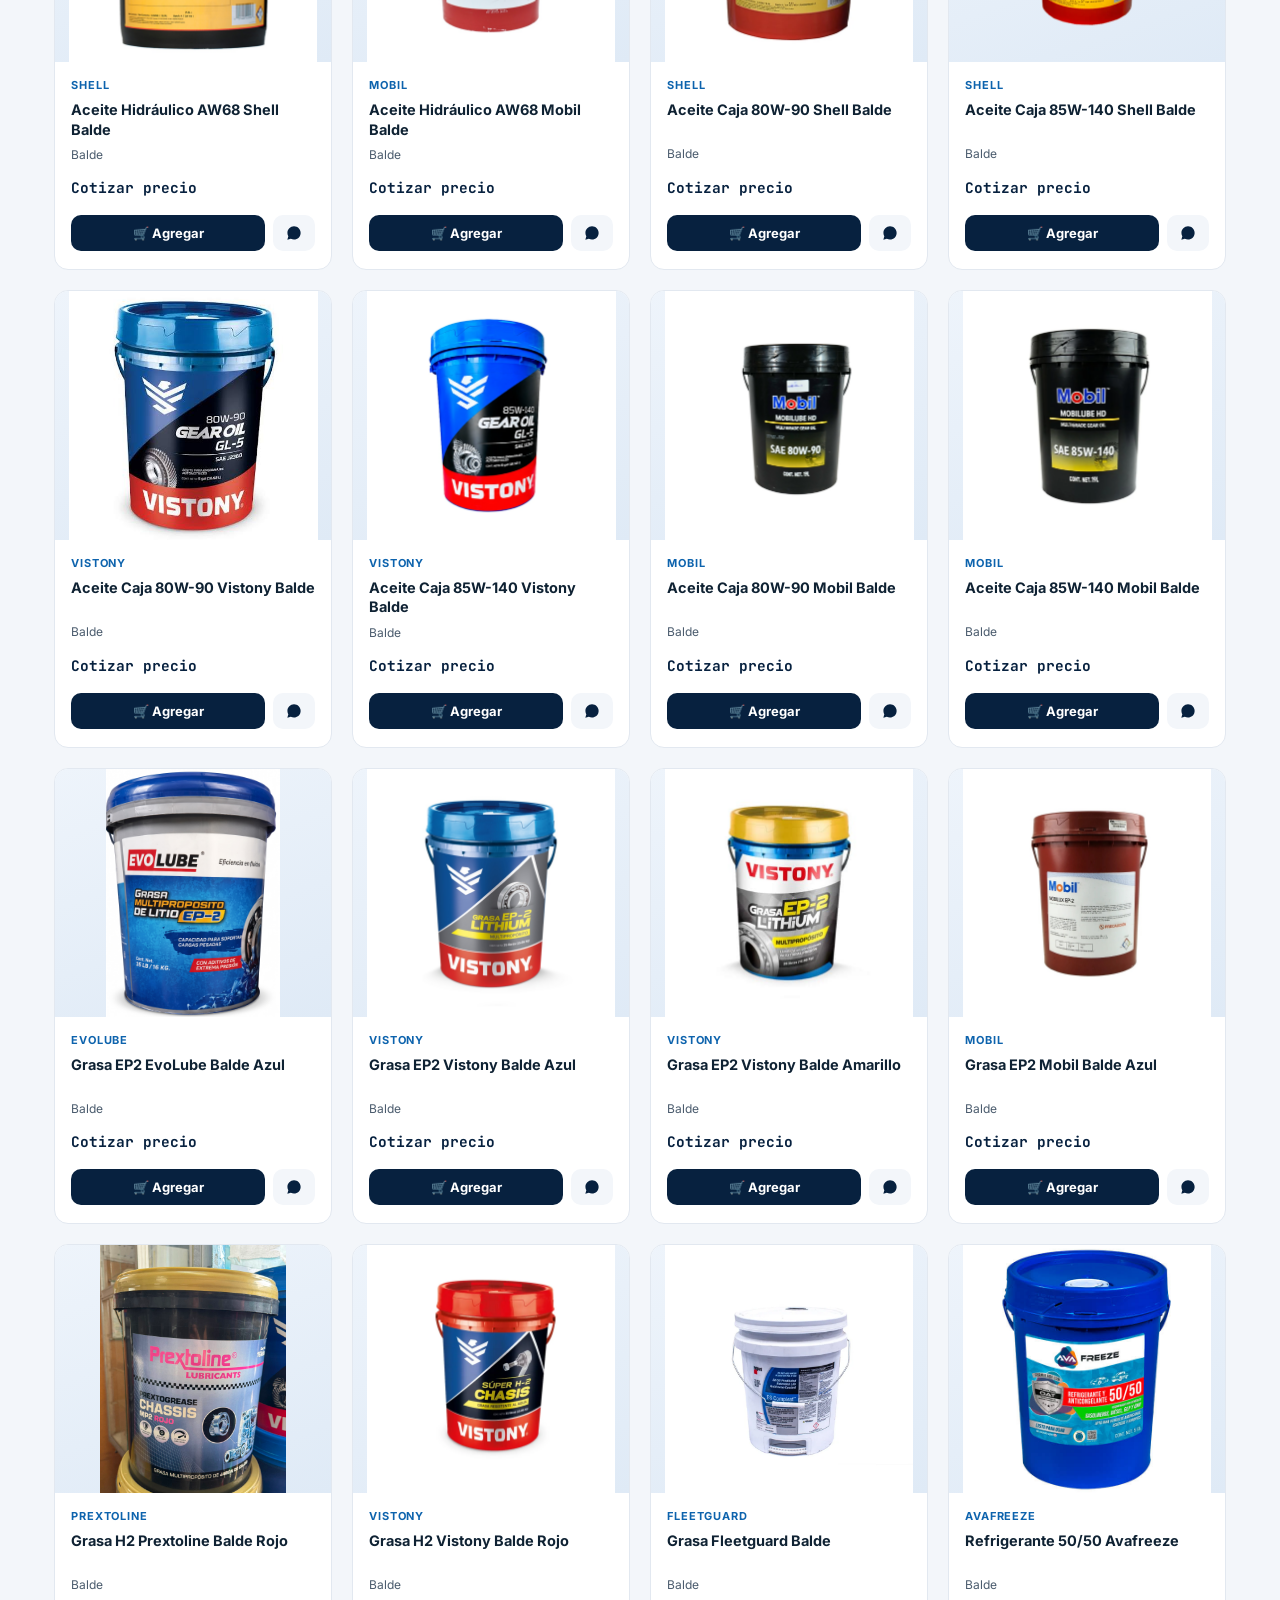
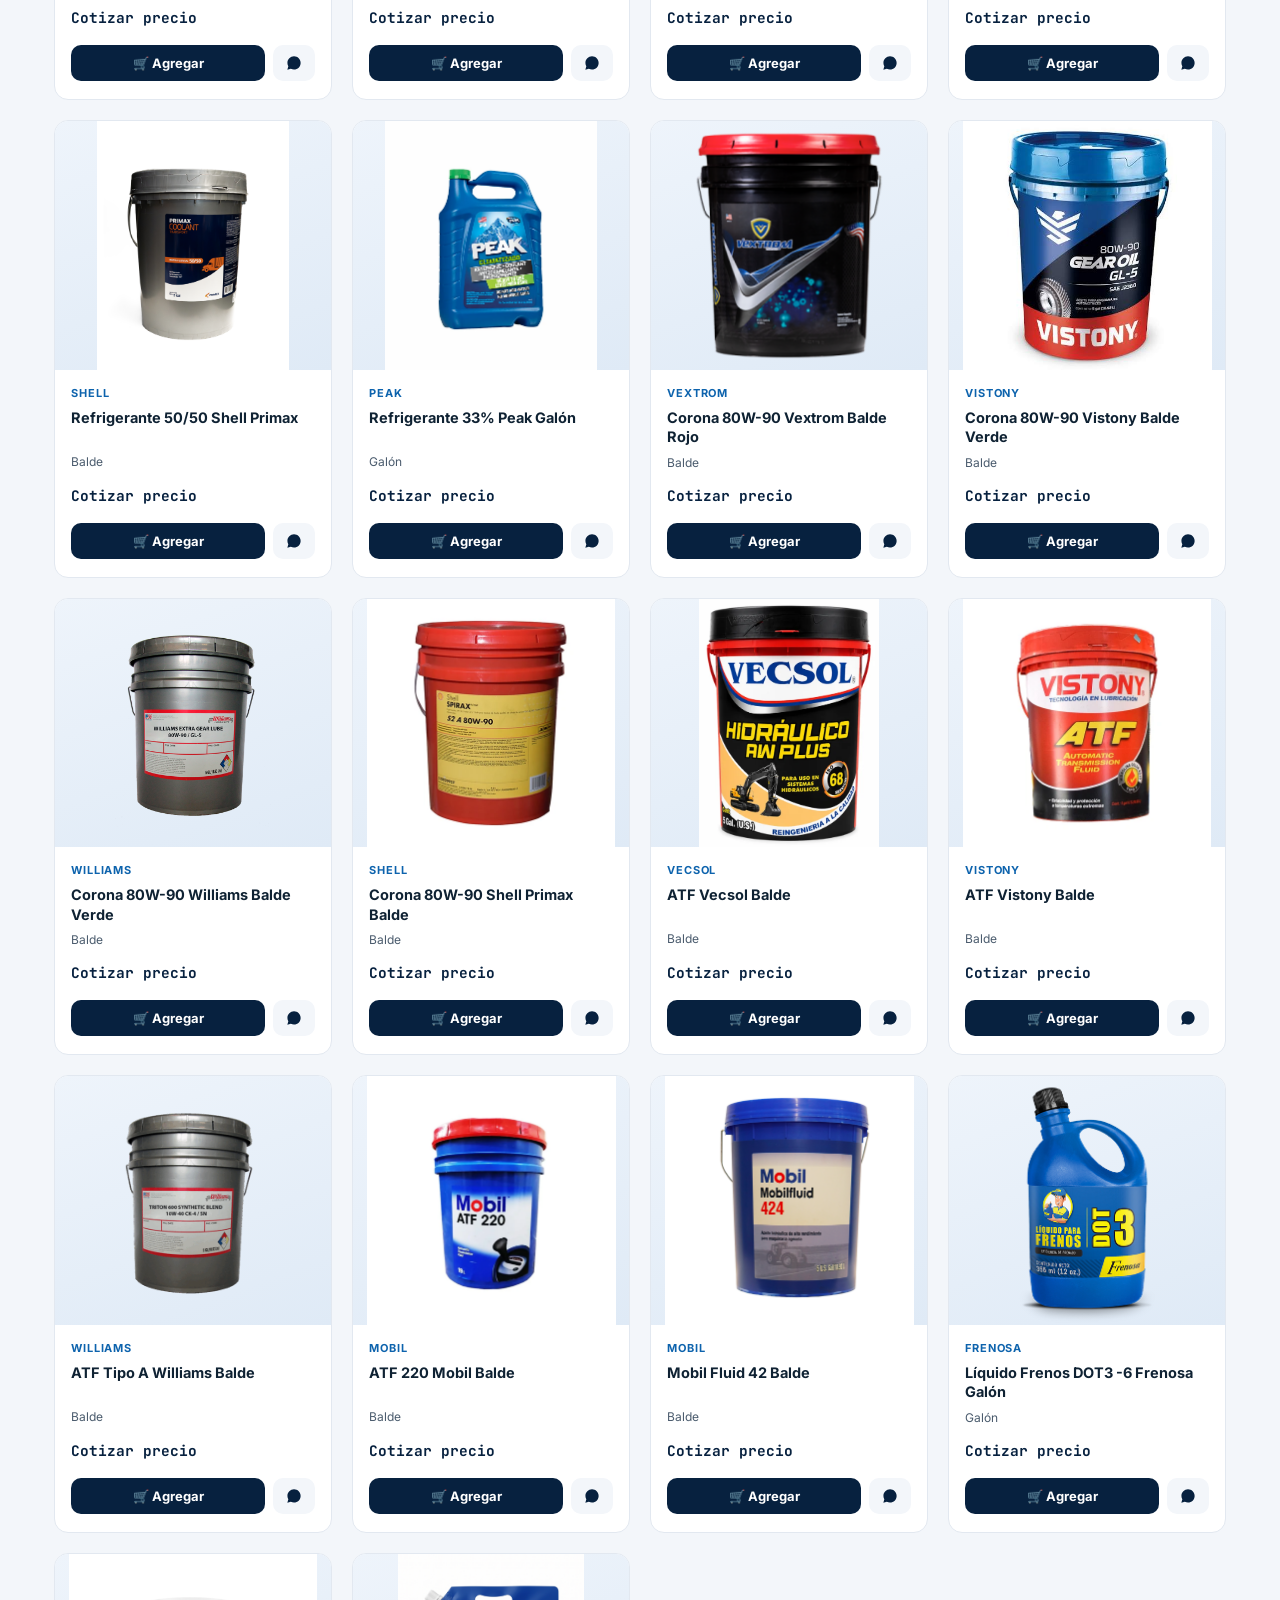
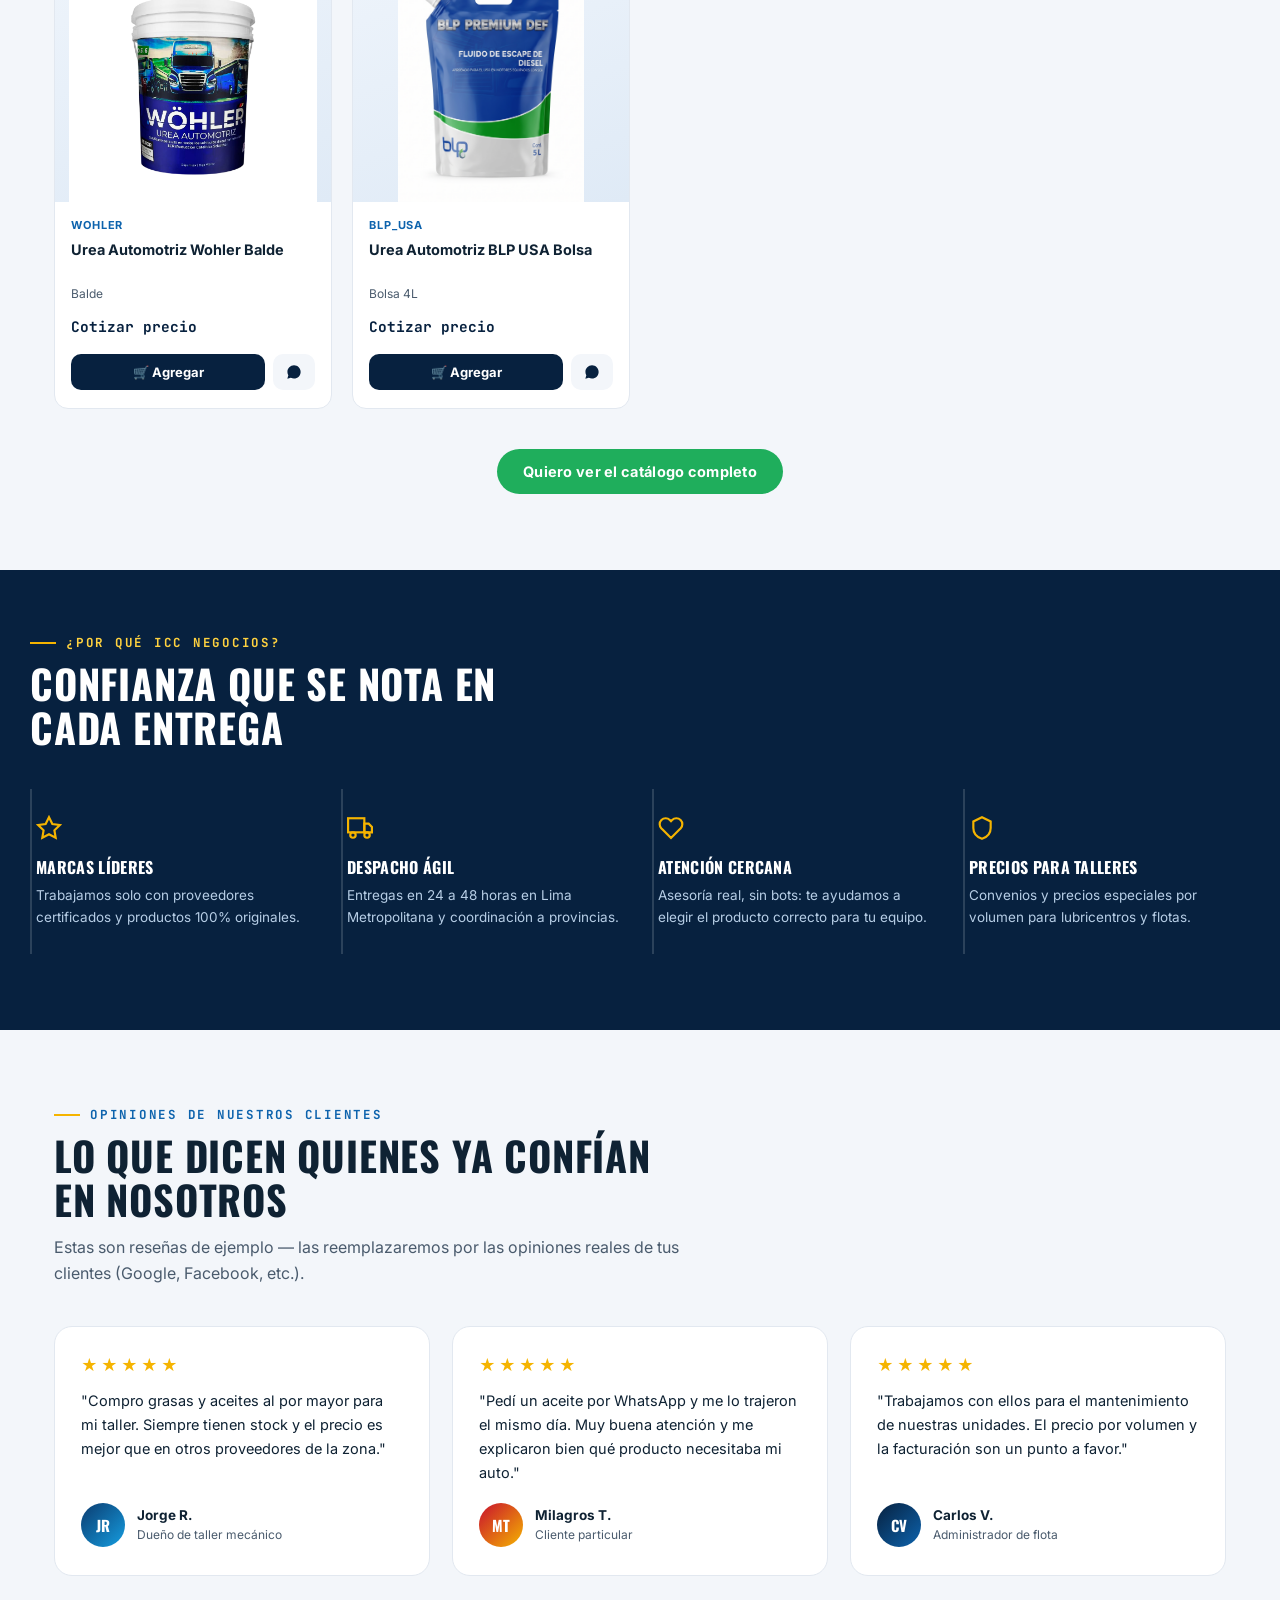
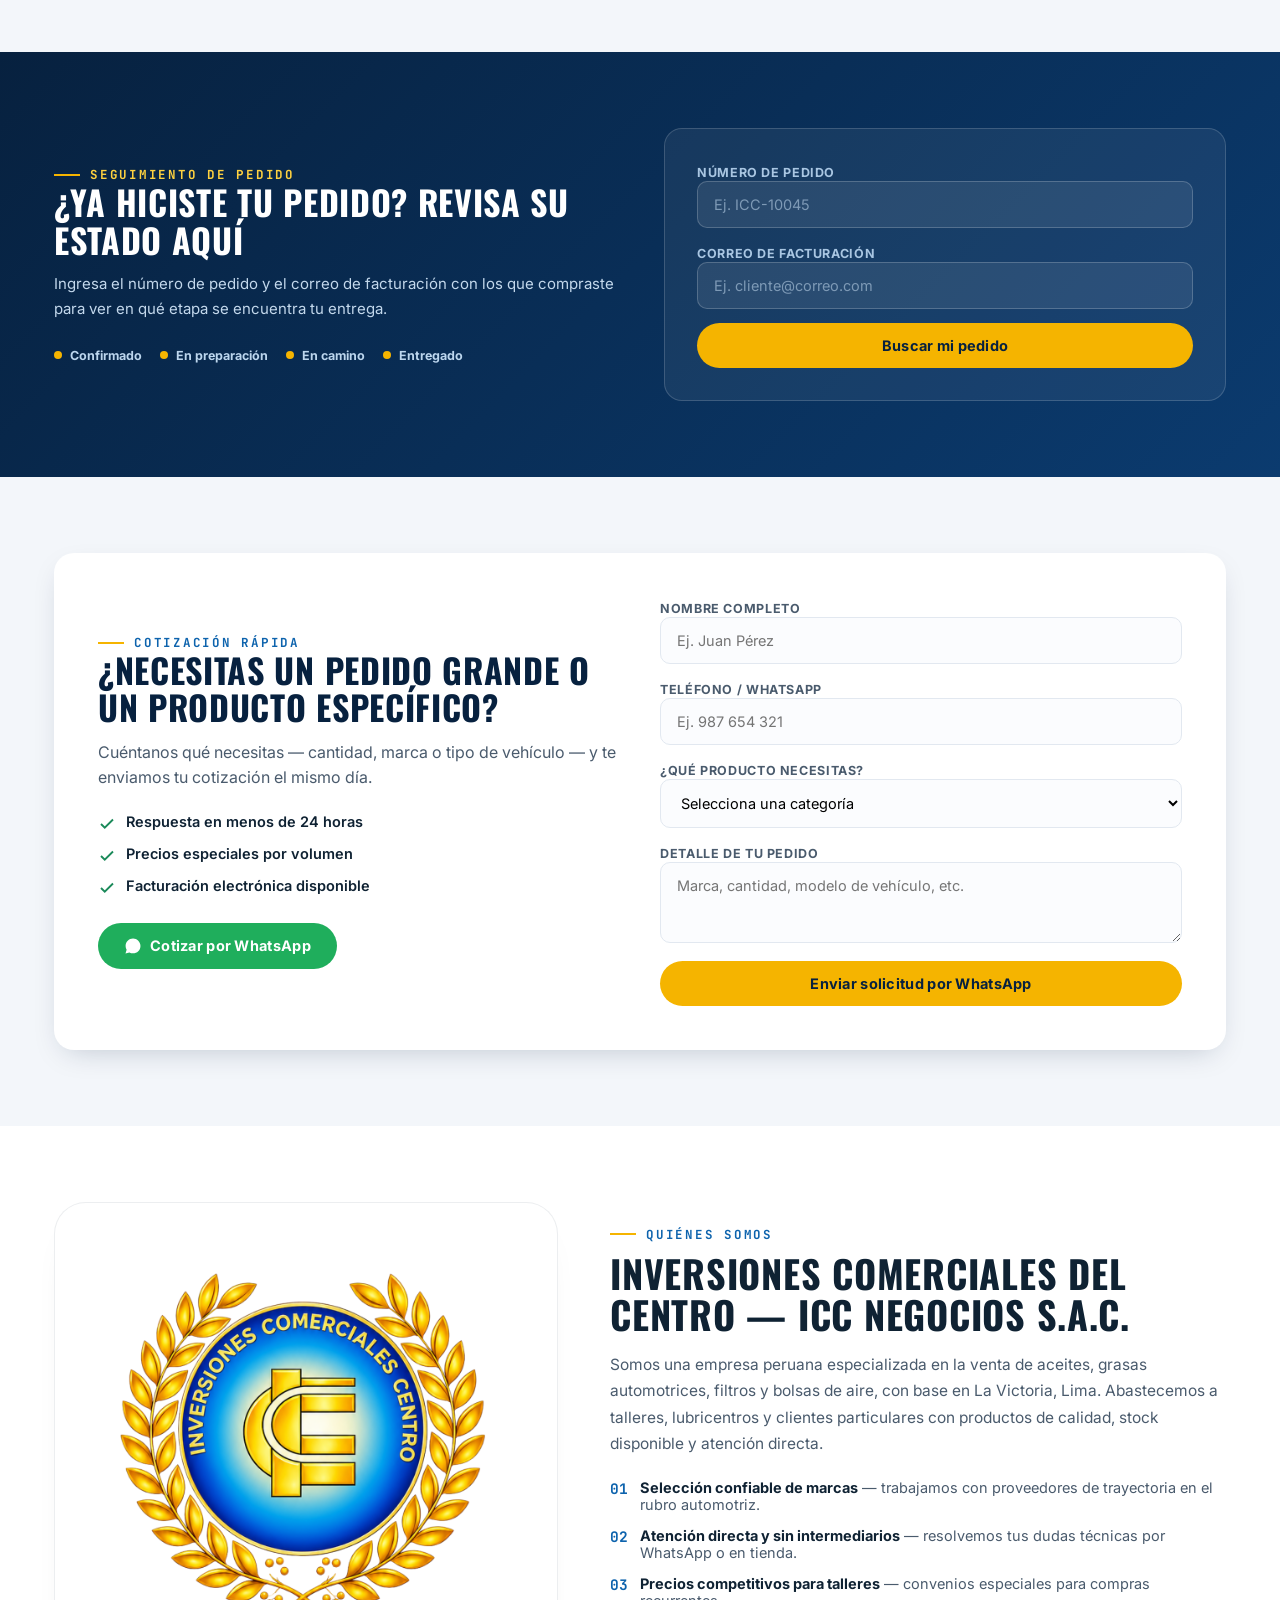
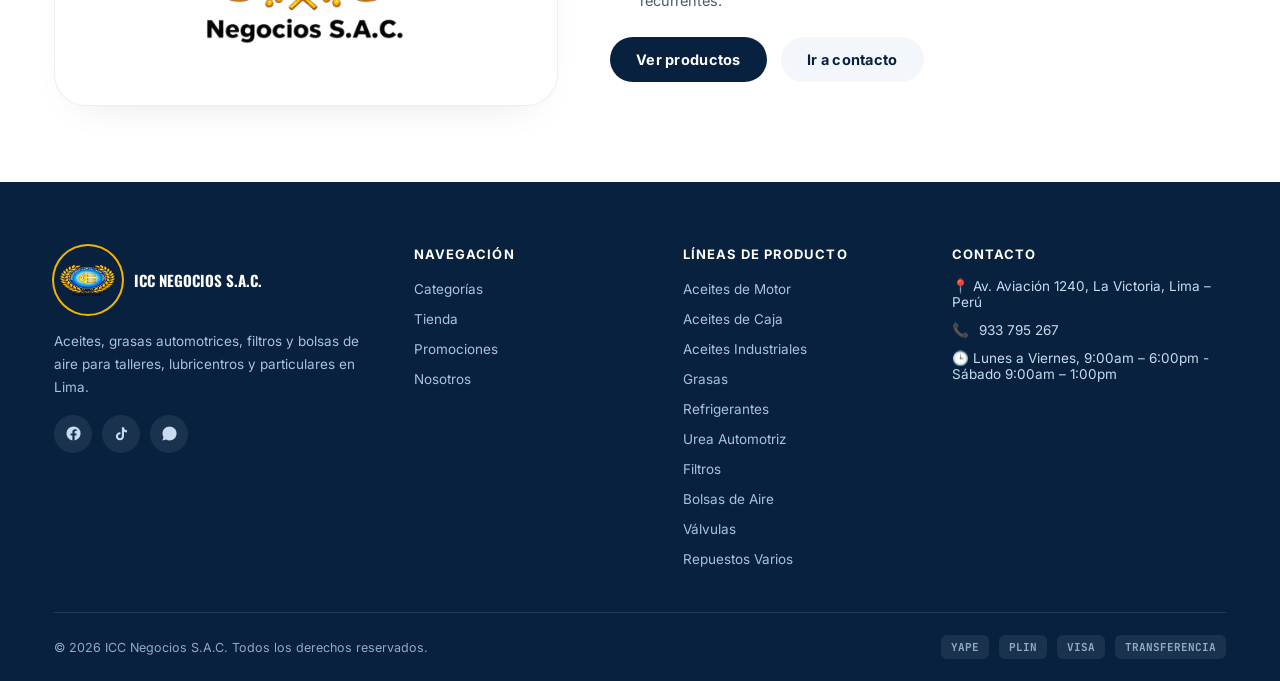
==== commit 246545de: "Se actualizan los logos de las marcas y se agregan nuevos productos a la tienda. Se eliminan imágene" ====
--- a/index.html
+++ b/index.html
@@ -82,10 +82,10 @@
     position:sticky; top:0; z-index:50;
     background:var(--blanco); border-bottom:1px solid var(--gris-linea);
   }
-  .nav{display:flex; align-items:center; justify-content:space-between; height:82px; gap:24px; position:relative;}
-  .brand{display:flex; align-items:center; gap:12px;}
-  .brand img{height:56px; width:56px; border-radius:50%; object-fit:cover; box-shadow:0 0 0 3px var(--amarillo);}
-  .brand-name{font-family:'Oswald',sans-serif; font-weight:700; font-size:16.5px; color:var(--azul-profundo); line-height:1.15;}
+  .nav{display:flex; align-items:center; justify-content:space-between; height:100px; gap:24px; position:relative;}
+  .brand{display:flex; align-items:center; gap:16px;}
+  .brand img{height:88px; width:88px; border-radius:50%; object-fit:cover; box-shadow:0 0 0 3px var(--amarillo);}
+  .brand-name{font-family:'Oswald',sans-serif; font-weight:700; font-size:19px; color:var(--azul-profundo); line-height:1.15;}
   .brand-name small{display:block; font-family:'Inter',sans-serif; font-weight:600; font-size:11px; color:var(--texto-suave); letter-spacing:.06em; text-transform:none;}
   .navlinks{display:flex; gap:30px; align-items:center;}
   .navlinks a{font-size:14.5px; font-weight:600; color:var(--texto); position:relative; padding:6px 0;}
@@ -169,8 +169,8 @@
   /* brand text removed: chips now show only logo images */
 
   /* ---------- BRAND FILTER PILLS (tienda) ---------- */
-  .filter-row{display:flex; flex-wrap:wrap; gap:10px 24px; align-items:center; margin-bottom:14px;}
-  .filter-label{font-family:'JetBrains Mono',monospace; font-size:11.5px; font-weight:700; color:var(--texto-suave); text-transform:uppercase; letter-spacing:.08em; margin-right:2px;}
+  /* .filter-row{display:flex; flex-wrap:wrap; gap:10px 24px; align-items:center; margin-bottom:14px;}
+  .filter-label{font-family:'JetBrains Mono',monospace; font-size:11.5px; font-weight:700; color:var(--texto-suave); text-transform:uppercase; letter-spacing:.08em; margin-right:2px;} */
   .brand-tab{
     padding:8px 16px; border-radius:999px; background:#fff; border:1.5px solid var(--gris-linea); font-weight:700; font-size:13px;
     color:var(--texto-suave); display:flex; align-items:center; gap:7px;
@@ -280,8 +280,24 @@
   .carousel-dots{position:absolute; bottom:16px; left:50%; transform:translateX(-50%); display:flex; gap:8px; z-index:5;}
   .carousel-dots .dot{width:9px; height:9px; border-radius:50%; background:rgba(255,255,255,.4); cursor:pointer; transition:.2s;}
   .carousel-dots .dot.active{background:var(--amarillo); width:22px; border-radius:5px;}
-  @media (max-width:720px){
-    .carousel-slide{aspect-ratio:4/5; max-height:82vh;}
+ @media (max-width:720px){
+    .carousel-slide{
+      position:relative;
+      aspect-ratio:4/5;
+      max-height:82vh;
+      overflow:hidden;
+    }
+    .carousel-slide img{
+      position:absolute;
+      top:50%;
+      left:50%;
+      transform:translate(-50%,-50%);
+      width:100%;
+      height:100%;
+      max-height:none;
+      object-fit:contain;
+      object-position:center;
+    }
     .carousel-caption{padding:24px 22px 34px;}
     .carousel-arrow{width:38px; height:38px;}
   }
@@ -380,12 +396,50 @@
   }
 
   /* ---------- FILTER TABS ---------- */
-  .tabs{display:flex; gap:10px; flex-wrap:wrap; margin-bottom:30px;}
+  /* .tabs{display:flex; gap:10px; flex-wrap:wrap; margin-bottom:30px;}
   .tab{
     padding:10px 18px; border-radius:999px; background:var(--gris-claro); font-weight:700; font-size:13.5px;
     color:var(--texto-suave); border:1px solid transparent; transition:.15s;
   }
-  .tab.active, .tab:hover{background:var(--azul-profundo); color:#fff;}
+  .tab.active, .tab:hover{background:var(--azul-profundo); color:#fff;} */
+
+/* ---------- FILTER ROW / TABS (scroll horizontal) ---------- */
+.filter-row{
+  display:flex;
+  flex-direction:column;
+  align-items:flex-start;
+  gap:8px;
+  margin-bottom:14px;
+}
+.filter-label{
+  font-family:'JetBrains Mono',monospace; font-size:11.5px; font-weight:700; color:var(--texto-suave);
+  text-transform:uppercase; letter-spacing:.08em;
+}
+
+.tabs{
+  display:flex;
+  flex-wrap:nowrap;
+  gap:8px;
+  width:100%;
+  overflow-x:auto;
+  scroll-snap-type:x proximity;
+  -webkit-overflow-scrolling:touch;
+  scrollbar-width:none;
+  padding:2px 2px 10px;
+  margin-bottom:0;
+  -webkit-mask-image:linear-gradient(90deg, transparent, #000 2%, #000 96%, transparent);
+  mask-image:linear-gradient(90deg, transparent, #000 2%, #000 96%, transparent);
+}
+.tabs::-webkit-scrollbar{display:none;}
+
+.tab{
+  flex:none;
+  scroll-snap-align:start;
+  white-space:nowrap;
+  padding:9px 16px; border-radius:999px; background:var(--gris-claro); font-weight:700; font-size:13.5px;
+  color:var(--texto-suave); border:1px solid transparent; transition:.15s;
+}
+.tab.active, .tab:hover{background:var(--azul-profundo); color:#fff;}
 
   /* ---------- PRODUCT GRID ---------- */
   .prod-grid{display:grid; grid-template-columns:repeat(4,1fr); gap:20px;}
@@ -475,7 +529,7 @@
   footer{background:var(--azul-profundo); color:#c8dbef; padding-top:64px;}
   .foot-grid{display:grid; grid-template-columns:1.4fr 1fr 1fr 1.2fr; gap:40px; padding-bottom:44px; border-bottom:1px solid rgba(255,255,255,.12);}
   .foot-brand{display:flex; align-items:center; gap:12px; margin-bottom:16px;}
-  .foot-brand img{height:48px; width:48px; border-radius:50%; box-shadow:0 0 0 2px var(--amarillo);}
+  .foot-brand img{height:68px; width:68px; border-radius:50%; box-shadow:0 0 0 2px var(--amarillo);}
   .foot-brand b{font-family:'Oswald',sans-serif; color:#fff; font-size:15px;}
   footer p{font-size:13.5px; line-height:1.7; color:#a9c3dc;}
   footer h5{color:#fff; font-size:13px; letter-spacing:.08em; margin-bottom:16px;}
@@ -676,7 +730,7 @@
   <div class="wrap nav">
     <a href="#inicio" class="brand">
       <img src="assets/logo-icc.jpeg" alt="Logo ICC Negocios S.A.C.">
-      <div class="brand-name">ICC NEGOCIOS<small>Importaciones Comercial del Centro</small></div>
+      <div class="brand-name">ICC NEGOCIOS<small>Inversiones Comerciales del Centro</small></div>
     </a>
     <nav class="navlinks">
       <a href="#categorias">Categorías</a>
@@ -960,7 +1014,7 @@
     </div>
     <div>
       <div class="eyebrow">Quiénes somos</div>
-      <h2 style="font-size:clamp(26px,3.4vw,38px); margin-top:10px;">Importaciones Comercial del Centro — ICC Negocios S.A.C.</h2>
+      <h2 style="font-size:clamp(26px,3.4vw,38px); margin-top:10px;">Inversiones Comerciales del Centro — ICC Negocios S.A.C.</h2>
       <p style="color:var(--texto-suave); margin-top:16px; line-height:1.7; font-size:15.5px;">
         Somos una empresa peruana especializada en la venta de aceites, grasas automotrices, filtros y bolsas de aire,
         con base en La Victoria, Lima. Abastecemos a talleres, lubricentros y clientes particulares con productos de calidad,
@@ -1206,118 +1260,82 @@
   {id:'MOBIL', name:'Mobil', tag:'Lubricantes premium', color:'#0b3b6f', color2:'#159de0', file:'assets/brands/Logo Mobil.png'},
   {id:'CASTROL', name:'Castrol', tag:'Alto rendimiento', color:'#c8102e', color2:'#00693e', file:'assets/brands/Logo Castrol.png'},
   {id:'SHELL', name:'Shell', tag:'Tecnología de motor', color:'#dd1d21', color2:'#f5b400', file:'assets/brands/Logo Shell.png'},
+  {id:'HYUNDAI XTEER', name:'Hyundai Xteer', tag:'Tecnología de motor', color:'#dd1d21', color2:'#f5b400', file:'assets/brands/Logo Hyundai.png'},
   {id:'VISTONY', name:'Vistony', tag:'Lubricante peruano', color:'#0d63ad', color2:'#07213f', file:'assets/brands/Logo Vistony.png'},
-  {id:'HYUNDAI', name:'Hyundai', tag:'Repuestos genuinos', color:'#07213f', color2:'#0d63ad', file:'assets/brands/Logo Hyundai.png'},
+  {id:'VEXTROM', name:'Vextrom', tag:'Aceites y grasas', color:'#1a3a52', color2:'#2d5a8c', file:'assets/brands/Logo Vextrom.png'},
+  {id:'VECSOL', name:'Vecsol', tag:'Aceites industriales', color:'#1e5f8c', color2:'#2d7ab3', file:'assets/brands/Logo Vecsol.png'},
+  {id:'EVOLUBE', name:'Evo Lube', tag:'Aceites especializados', color:'#c41e3a', color2:'#ff6b35', file:'assets/brands/Logo Evolube.png'},
+  {id:'AMERICAN', name:'American', tag:'Aceites automotrices', color:'#003c71', color2:'#1a5490', file:'assets/brands/Logo American.png'},
+  {id:'AVAFREEZE', name:'Avafreeze', tag:'Refrigerantes', color:'#0f766e', color2:'#14b8a6', file:'assets/brands/Logo Avafreeze.png'},
+  {id:'PEAK', name:'Peak', tag:'Refrigerantes premium', color:'#1f2937', color2:'#374151', file:'assets/brands/Logo Peak.png'},
+  {id:'WILLIAMS', name:'Williams', tag:'Líquidos especiales', color:'#7c3aed', color2:'#a855f7', file:'assets/brands/Logo Williams.png'},
+  {id:'PREXTOLINE', name:'Prextoline', tag:'Líquidos de frenos', color:'#dc2626', color2:'#991b1b', file:'assets/brands/Logo Prextoline.png'},
+  {id:'FRENOSA', name:'Frenosa', tag:'Líquidos de frenos', color:'#7f1d1d', color2:'#be123c', file:'assets/brands/Logo Frenosa.png'},
+  {id:'WOHLER', name:'Wohler', tag:'Urea automotriz', color:'#065f46', color2:'#059669', file:'assets/brands/Logo Wohler.png'},
+  {id:'BLP_USA', name:'BLP USA', tag:'Bolsas y filtros', color:'#1e40af', color2:'#1d4ed8', file:'assets/brands/Logo BLP.png'},
+  {id:'FLEETGUARD', name:'Fleetguard', tag:'Grasas industriales', color:'#b91c1c', color2:'#dc2626', file:'assets/brands/Logo Fleetguard.png'},
 ];
 
 const PRODUCTS = [
-  // ---- ACEITES DE MOTOR (productos más vendidos) ----
-  {id:'p1', name:'Aceite Diésel 15W-40 CK-4', brand:'MOBIL', cat:'aceites', icon:'drop', price:null, unit:'Balde', image: 'assets/products/p1.jpg',
-   desc:'Aceite diésel multigrado 15W-40 con especificación API CK-4, ideal para motores modernos de alto rendimiento con sistemas de post-tratamiento de emisiones.',
-   specs:[['Grado','15W-40'],['Especificación','API CK-4'],['Marca','Mobil'],['Presentación','Balde']]},
-  {id:'p2', name:'Aceite Diésel 15W-40 CK-4', brand:'MOBIL', cat:'aceites', icon:'drop', price:null, unit:'Cilindro', image: 'assets/products/p2.png',
-   desc:'Aceite diésel multigrado 15W-40 con especificación API CK-4, ideal para motores modernos de alto rendimiento con sistemas de post-tratamiento de emisiones.',
-   specs:[['Grado','15W-40'],['Especificación','API CK-4'],['Marca','Mobil'],['Presentación','Cilindro']]},
-  {id:'p3', name:'Aceite Diésel 15W-40 CK-4', brand:'MOBIL', cat:'aceites', icon:'drop', price:null, unit:'Minibalde', image: 'assets/products/p3.png',
-   desc:'Aceite diésel multigrado 15W-40 con especificación API CK-4, ideal para motores modernos de alto rendimiento con sistemas de post-tratamiento de emisiones.',
-   specs:[['Grado','15W-40'],['Especificación','API CK-4'],['Marca','Mobil'],['Presentación','Minibalde']]},
-  {id:'p4', name:'Aceite Diésel 25W-50 CF-4', brand:'MOBIL', cat:'aceites', icon:'drop', price:null, unit:'Balde', image: 'assets/products/p4.jpg',
-   desc:'Aceite diésel multigrado 25W-50 con especificación API CF-4, recomendado para motores de trabajo pesado en climas cálidos.',
-   specs:[['Grado','25W-50'],['Especificación','API CF-4'],['Marca','Mobil'],['Presentación','Balde']]},
-  {id:'p5', name:'Aceite Diésel 25W-50 CF-4', brand:'MOBIL', cat:'aceites', icon:'drop', price:null, unit:'Minibalde', image: 'assets/products/p5.png',
-   desc:'Aceite diésel multigrado 25W-50 con especificación API CF-4, recomendado para motores de trabajo pesado en climas cálidos.',
-   specs:[['Grado','25W-50'],['Especificación','API CF-4'],['Marca','Mobil'],['Presentación','Minibalde']]},
-  {id:'p6', name:'Aceite Diésel 25W-60 CF-4', brand:'MOBIL', cat:'aceites', icon:'drop', price:null, unit:'Balde', image: 'assets/products/p6.jpg', 
-   desc:'Aceite diésel multigrado 25W-60 con especificación API CF-4, formulado para equipos de alta exigencia y temperaturas elevadas.',
-   specs:[['Grado','25W-60'],['Especificación','API CF-4'],['Marca','Mobil'],['Presentación','Balde']]},
-  {id:'p7', name:'Aceite Diésel 25W-60 CF-4', brand:'MOBIL', cat:'aceites', icon:'drop', price:null, unit:'Minibalde', image: 'assets/products/p7.png',
-   desc:'Aceite diésel multigrado 25W-60 con especificación API CF-4, formulado para equipos de alta exigencia y temperaturas elevadas.',
-   specs:[['Grado','25W-60'],['Especificación','API CF-4'],['Marca','Mobil'],['Presentación','Minibalde']]},
-  {id:'p8', name:'Aceite Diésel 15W-40 CK-4', brand:'CASTROL', cat:'aceites', icon:'drop', price:null, unit:'Minibalde', image: 'assets/products/p8.png',
-   desc:'Aceite diésel multigrado 15W-40 con especificación API CK-4, ideal para motores modernos de alto rendimiento con sistemas de post-tratamiento de emisiones.',
-   specs:[['Grado','15W-40'],['Especificación','API CK-4'],['Marca','Castrol'],['Presentación','Minibalde']]},
-  {id:'p9', name:'Aceite Diésel 15W-40 CI-4', brand:'CASTROL', cat:'aceites', icon:'drop', price:null, unit:'Galonera', tag:'nuevo', image: 'assets/products/p9.png',
-   desc:'Aceite diésel multigrado 15W-40 con especificación API CI-4, para motores diésel de generación más reciente con mayor carga térmica.',
-   specs:[['Grado','15W-40'],['Especificación','API CI-4'],['Marca','Castrol'],['Presentación','Galonera']]},
-  {id:'p10', name:'Aceite Diésel 25W-60 CF-4', brand:'CASTROL', cat:'aceites', icon:'drop', price:null, unit:'Balde', image: 'assets/products/p10.png',
-   desc:'Aceite diésel multigrado 25W-60 con especificación API CF-4, formulado para equipos de alta exigencia y temperaturas elevadas.',
-   specs:[['Grado','25W-60'],['Especificación','API CF-4'],['Marca','Castrol'],['Presentación','Balde']]},
-  {id:'p11', name:'Aceite Diésel 15W-40 CK-4', brand:'SHELL', cat:'aceites', icon:'drop', price:null, unit:'Balde', image: 'assets/products/p11.png',
-   desc:'Aceite diésel multigrado 15W-40 con especificación API CK-4, ideal para motores modernos de alto rendimiento con sistemas de post-tratamiento de emisiones.',
-   specs:[['Grado','15W-40'],['Especificación','API CK-4'],['Marca','Shell'],['Presentación','Balde']]},
-  {id:'p12', name:'Aceite Diésel 15W-40 CK-4', brand:'SHELL', cat:'aceites', icon:'drop', price:null, unit:'Cilindro', image: 'assets/products/p12.png',  
-   desc:'Aceite diésel multigrado 15W-40 con especificación API CK-4, ideal para motores modernos de alto rendimiento con sistemas de post-tratamiento de emisiones.',
-   specs:[['Grado','15W-40'],['Especificación','API CK-4'],['Marca','Shell'],['Presentación','Cilindro']]},
-
-  // ---- ACEITES DE CAJA / TRANSMISIÓN ----
-  {id:'p13', name:'Aceite de Caja 80W-90 GL-5', brand:'SHELL', cat:'caja', icon:'drop', price:null, unit:'Balde', image: 'assets/products/p13.png',
-   desc:'Aceite para caja y diferencial 80W-90 con especificación GL-5, indicado para engranajes hipoidales de alta carga.',
-   specs:[['Grado','80W-90'],['Especificación','GL-5'],['Marca','Shell'],['Presentación','Balde']]},
-  {id:'p14', name:'Aceite de Caja 85W-140 GL-5', brand:'SHELL', cat:'caja', icon:'drop', price:null, unit:'Balde', image: 'assets/products/p14.jpg',
-   desc:'Aceite para caja y diferencial 85W-140 con especificación GL-5, para diferenciales de trabajo pesado y bajas velocidades.',
-   specs:[['Grado','85W-140'],['Especificación','GL-5'],['Marca','Shell'],['Presentación','Balde']]},
-
-  // ---- ACEITES INDUSTRIALES ----
-  {id:'p15', name:'Aceite Hidráulico W68', brand:'SHELL', cat:'industrial', icon:'gear', price:null, unit:'Balde', image: 'assets/products/p15.jpg',
-   desc:'Aceite hidráulico ISO VG 68 para sistemas hidráulicos industriales y equipos estacionarios.',
-   specs:[['Grado','ISO VG 68'],['Marca','Shell'],['Presentación','Balde']]},
-  {id:'p16', name:'Aceite Hidráulico W68', brand:'VISTONY', cat:'industrial', icon:'gear', price:null, unit:'Balde', image: 'assets/products/p16.png',
-   desc:'Aceite hidráulico ISO VG 68 para sistemas hidráulicos industriales y equipos estacionarios.',
-   specs:[['Grado','ISO VG 68'],['Marca','Vistony'],['Presentación','Balde']]},
-  {id:'p17', name:'Aceite Hidráulico AW46', brand:'VISTONY', cat:'industrial', icon:'gear', price:null, unit:'Balde', image: 'assets/products/p17.jpg',
-   desc:'Aceite hidráulico antidesgaste ISO VG 46 para sistemas hidráulicos de precisión.',
-   specs:[['Grado','ISO VG 46'],['Marca','Vistony'],['Presentación','Balde']]},
-  {id:'p18', name:'Aceite Hidráulico W68', brand:'HYUNDAI', cat:'industrial', icon:'gear', price:null, unit:'Cilindro', image: 'assets/products/p18.jpg',
-   desc:'Aceite hidráulico ISO VG 68 para sistemas hidráulicos industriales y equipos estacionarios.',
-   specs:[['Grado','ISO VG 68'],['Marca','Hyundai'],['Presentación','Cilindro']]},
-
-  // ---- GRASAS ----
-  {id:'p19', name:'Grasa EP2 Litio', brand:'VISTONY', cat:'grasas', icon:'bucket', price:null, unit:'Balde', image: 'assets/products/p19.jpg',
-   desc:'Grasa de litio grado EP2, de uso general para rodamientos y puntos de engrase con carga moderada.',
-   specs:[['Tipo','EP2 Litio'],['Marca','Vistony'],['Presentación','Balde']]},
-  {id:'p20', name:'Grasa H2 Calcio', brand:'VISTONY', cat:'grasas', icon:'bucket', price:null, unit:'Balde', image: 'assets/products/p20.png',
-   desc:'Grasa de calcio grado H2, con buena resistencia al agua para aplicaciones húmedas.',
-   specs:[['Tipo','H2 Calcio'],['Marca','Vistony'],['Presentación','Balde']]},
-
-  // ---- REFRIGERANTES ----
-  {id:'p21', name:'Refrigerante 50/50', brand:'VISTONY', cat:'refrigerantes', icon:'snow', price:null, unit:'Balde', image: 'assets/products/p21.png',
-   desc:'Refrigerante premezclado 50/50, listo para usar, protege contra congelamiento y sobrecalentamiento.',
-   specs:[['Tipo','Premezclado 50/50'],['Marca','Vistony'],['Presentación','Balde']]},
-
-  // ---- UREA ----
-  {id:'p22', name:'Urea Automotriz (AdBlue)', brand:'VISTONY', cat:'urea', icon:'flask', price:null, unit:'Balde', tag:'nuevo', image: 'assets/products/p22.jpg',
-   desc:'Solución de urea automotriz para sistemas SCR de reducción catalítica en motores diésel.',
-   specs:[['Tipo','Urea / AdBlue'],['Marca','Vistony'],['Presentación','Balde']]},
-
-  // ---- FILTROS ----
-  {id:'p23', name:'Hyundai Filtro de Aceite Genuino', brand:'HYUNDAI', cat:'filtros', icon:'filter', price:22.90, unit:'Unidad', image: 'assets/products/p23.png',
-   desc:'Filtro de aceite original Hyundai, diseñado con el ajuste y capacidad de filtración exactos para tu vehículo.',
-   specs:[['Tipo','Filtro de aceite'],['Compatibilidad','Línea Hyundai'],['Presentación','Unidad']]},
-  {id:'p24', name:'Hyundai Filtro de Aire de Motor', brand:'HYUNDAI', cat:'filtros', icon:'filter', price:34.90, unit:'Unidad',
-   desc:'Filtro de aire genuino que protege el motor del ingreso de partículas, optimizando el rendimiento.',
-   specs:[['Tipo','Filtro de aire'],['Compatibilidad','Línea Hyundai'],['Presentación','Unidad']]},
-  {id:'p25', name:'Hyundai Filtro de Combustible', brand:'HYUNDAI', cat:'filtros', icon:'filter', price:39.90, unit:'Unidad',
-   desc:'Filtro de combustible original que protege el sistema de inyección de impurezas y agua.',
-   specs:[['Tipo','Filtro de combustible'],['Compatibilidad','Línea Hyundai'],['Presentación','Unidad']]},
-  {id:'p26', name:'Hyundai Filtro de Cabina / Polen', brand:'HYUNDAI', cat:'filtros', icon:'filter', price:32.90, unit:'Unidad', tag:'nuevo',
-   desc:'Filtra el polvo y polen del aire que ingresa a la cabina, mejorando la calidad del aire para los ocupantes.',
-   specs:[['Tipo','Filtro de cabina'],['Compatibilidad','Línea Hyundai'],['Presentación','Unidad']]},
-
-  // ---- BOLSAS DE AIRE ----
-  {id:'p27', name:'Hyundai Bolsa de Aire Delantera', brand:'HYUNDAI', cat:'bolsas', icon:'wind', price:189.00, unit:'Unidad',
-   desc:'Bolsa de aire de suspensión neumática con el ajuste exacto de fábrica.',
-   specs:[['Tipo','Bolsa de aire delantera'],['Compatibilidad','Línea Hyundai'],['Presentación','Unidad']]},
-  {id:'p28', name:'Hyundai Bolsa de Aire Trasera Kit', brand:'HYUNDAI', cat:'bolsas', icon:'wind', price:225.00, unit:'Par', tag:'oferta', old:260.00,
-   desc:'Kit de bolsas de aire traseras genuinas, ideal para restaurar la altura y estabilidad original de la suspensión.',
-   specs:[['Tipo','Bolsa de aire trasera'],['Compatibilidad','Línea Hyundai'],['Presentación','Par (2 unidades)']]},
-
-  // ---- ACCESORIOS ----
-  {id:'p35', name:'Hyundai Bujía Genuina Iridio', brand:'HYUNDAI', cat:'accesorios', icon:'wrench', price:26.90, unit:'Unidad',
-   desc:'Bujía de iridio original, con mayor vida útil y mejor encendido.',
-   specs:[['Tipo','Bujía de iridio'],['Compatibilidad','Línea Hyundai'],['Presentación','Unidad']]},
-  {id:'p36', name:'Hyundai Manguera de Radiador Genuina', brand:'HYUNDAI', cat:'accesorios', icon:'wrench', price:34.90, unit:'Unidad', tag:'nuevo',
-   desc:'Manguera original resistente a altas temperaturas y presión.',
-   specs:[['Tipo','Manguera de radiador'],['Compatibilidad','Línea Hyundai'],['Presentación','Unidad']]},
+  // ---- ACEITES DE MOTOR ----
+  {id:'p1', name:'Aceite Motor 5W-30 Mobil Semisintético', brand:'MOBIL', cat:'aceites', icon:'drop', price:null, unit:'Galón', desc:'Aceite semisintético 5W-30 Mobil verde.',specs:[['Grado','5W-30'],['Tipo','Semisintético'],['Marca','Mobil'],['Presentación','Galón']], image: 'assets/products/p1.png'},
+  {id:'p2', name:'Aceite Motor 5W-30 Mobil Sintético', brand:'MOBIL', cat:'aceites', icon:'drop', price:null, unit:'Galón', desc:'Aceite sintético 5W-30 Mobil.',specs:[['Grado','5W-30'],['Tipo','Sintético'],['Marca','Mobil'],['Presentación','Galón']], image: 'assets/products/p2.png'},
+  {id:'p3', name:'Aceite Diésel 20W-50 Castrol GTX', brand:'CASTROL', cat:'aceites', icon:'drop', price:null, unit:'Galón', desc:'Aceite diésel 20W-50 Castrol GTX sintético.',specs:[['Grado','20W-50'],['Marca','Castrol'],['Presentación','Galón']], image: 'assets/products/p3.png'},
+  {id:'p4', name:'Aceite Diésel 10W-40 Mobil', brand:'MOBIL', cat:'aceites', icon:'drop', price:null, unit:'Balde', desc:'Aceite diésel 10W-40 Mobil en balde.',specs:[['Grado','10W-40'],['Marca','Mobil'],['Presentación','Balde']], image: 'assets/products/p4.png'},
+  {id:'p5', name:'Aceite Diésel 15W-40 Mobil Minibalde', brand:'MOBIL', cat:'aceites', icon:'drop', price:null, unit:'Minibalde', desc:'Aceite diésel 15W-40 Mobil minibalde tapa ploma.',specs:[['Grado','15W-40'],['Marca','Mobil'],['Presentación','Minibalde']], image: 'assets/products/p5.png'},
+  {id:'p6', name:'Aceite Diésel 15W-40 Mobil Balde', brand:'MOBIL', cat:'aceites', icon:'drop', price:null, unit:'Balde', desc:'Aceite diésel 15W-40 Mobil balde tapa ploma.',specs:[['Grado','15W-40'],['Marca','Mobil'],['Presentación','Balde']], image: 'assets/products/p6.png'},
+  {id:'p7', name:'Aceite Diésel 15W-40 Mobil CK-4 Cilindro', brand:'MOBIL', cat:'aceites', icon:'drop', price:null, unit:'Cilindro', desc:'Aceite diésel 15W-40 Mobil CK-4 cilindro.',specs:[['Grado','15W-40'],['Marca','Mobil'],['Presentación','Cilindro']], image: 'assets/products/p7.png'},
+  {id:'p8', name:'Aceite Diésel 15W-40 Vextrom Balde', brand:'VEXTROM', cat:'aceites', icon:'drop', price:null, unit:'Balde', desc:'Aceite diésel 15W-40 Vextrom balde.',specs:[['Grado','15W-40'],['Marca','Vextrom'],['Presentación','Balde']], image: 'assets/products/p8.png'},
+  {id:'p9', name:'Aceite Diésel 15W-40 Vistony Balde', brand:'VISTONY', cat:'aceites', icon:'drop', price:null, unit:'Balde', desc:'Aceite diésel 15W-40 Vistony balde.',specs:[['Grado','15W-40'],['Marca','Vistony'],['Presentación','Balde']], image: 'assets/products/p9.png'},
+  {id:'p10', name:'Aceite Diésel 20W-50 Vistony Cilindro', brand:'VISTONY', cat:'aceites', icon:'drop', price:null, unit:'Cilindro', desc:'Aceite diésel 20W-50 Vistony cilindro.',specs:[['Grado','20W-50'],['Marca','Vistony'],['Presentación','Cilindro']], image: 'assets/products/p10.png'},
+  {id:'p11', name:'Aceite Diésel 25W-50 American Balde', brand:'AMERICAN', cat:'aceites', icon:'drop', price:null, unit:'Balde', desc:'Aceite diésel 25W-50 American balde.',specs:[['Grado','25W-50'],['Marca','American'],['Presentación','Balde']], image: 'assets/products/p11.png'},
+  {id:'p12', name:'Aceite Diésel 25W-50 Mobil Balde', brand:'MOBIL', cat:'aceites', icon:'drop', price:null, unit:'Balde', desc:'Aceite diésel 25W-50 Mobil balde.',specs:[['Grado','25W-50'],['Marca','Mobil'],['Presentación','Balde']], image: 'assets/products/p12.png'},
+  {id:'p13', name:'Aceite Diésel 25W-50 Mobil Minibalde', brand:'MOBIL', cat:'aceites', icon:'drop', price:null, unit:'Minibalde', desc:'Aceite diésel 25W-50 Mobil minibalde.',specs:[['Grado','25W-50'],['Marca','Mobil'],['Presentación','Minibalde']], image: 'assets/products/p13.png'},
+  {id:'p14', name:'Aceite Diésel 25W-50 Vecsol Balde', brand:'VECSOL', cat:'aceites', icon:'drop', price:null, unit:'Balde', desc:'Aceite diésel 25W-50 Vecsol balde.',specs:[['Grado','25W-50'],['Marca','Vecsol'],['Presentación','Balde']], image: 'assets/products/p14.png'},
+  {id:'p15', name:'Aceite Diésel 25W-50 Vextrom Balde', brand:'VEXTROM', cat:'aceites', icon:'drop', price:null, unit:'Balde', desc:'Aceite diésel 25W-50 Vextrom balde.',specs:[['Grado','25W-50'],['Marca','Vextrom'],['Presentación','Balde']], image: 'assets/products/p15.png'},
+  {id:'p16', name:'Aceite Diésel 25W-60 Castrol Balde', brand:'CASTROL', cat:'aceites', icon:'drop', price:null, unit:'Balde', desc:'Aceite diésel 25W-60 Castrol Viscus balde.',specs:[['Grado','25W-60'],['Marca','Castrol'],['Presentación','Balde']], image: 'assets/products/p16.png'},
+  {id:'p17', name:'Aceite Diésel 25W-60 Mobil Balde', brand:'MOBIL', cat:'aceites', icon:'drop', price:null, unit:'Balde', desc:'Aceite diésel 25W-60 Mobil balde.',specs:[['Grado','25W-60'],['Marca','Mobil'],['Presentación','Balde']], image: 'assets/products/p17.png'},
+  {id:'p18', name:'Aceite Diésel 25W-60 Mobil Litro', brand:'MOBIL', cat:'aceites', icon:'drop', price:null, unit:'Litro', desc:'Aceite diésel 25W-60 Mobil litro.',specs:[['Grado','25W-60'],['Marca','Mobil'],['Presentación','Litro']], image: 'assets/products/p18.png'},
+  {id:'p19', name:'Aceite Diésel 25W-60 Vecsol Balde', brand:'VECSOL', cat:'aceites', icon:'drop', price:null, unit:'Balde', desc:'Aceite diésel 25W-60 Vecsol balde.',specs:[['Grado','25W-60'],['Marca','Vecsol'],['Presentación','Balde']], image: 'assets/products/p19.png'},
+  {id:'p20', name:'Aceite Diésel 25W-60 Vextrom Balde', brand:'VEXTROM', cat:'aceites', icon:'drop', price:null, unit:'Balde', desc:'Aceite diésel 25W-60 Vextrom balde.',specs:[['Grado','25W-60'],['Marca','Vextrom'],['Presentación','Balde']], image: 'assets/products/p20.png'},
+  {id:'p21', name:'Aceite Hidráulico AW30 Vecsol Balde', brand:'VECSOL', cat:'industrial', icon:'gear', price:null, unit:'Balde', desc:'Aceite hidráulico AW30 Vecsol balde.',specs:[['Grado','AW30'],['Marca','Vecsol'],['Presentación','Balde']], image: 'assets/products/p21.png'},
+  {id:'p22', name:'Aceite Hidráulico AW30 Mobil Balde', brand:'MOBIL', cat:'industrial', icon:'gear', price:null, unit:'Balde', desc:'Aceite hidráulico AW30 Mobil balde.',specs:[['Grado','AW30'],['Marca','Mobil'],['Presentación','Balde']], image: 'assets/products/p22.png'},
+  {id:'p23', name:'Aceite Hidráulico AW46 Hyundai Cilindro', brand:'HYUNDAI XTEER', cat:'industrial', icon:'gear', price:null, unit:'Cilindro', desc:'Aceite hidráulico AW46 cilindro.',specs:[['Grado','AW46'],['Marca','Hyundai Xteer'],['Presentación','Cilindro']], image: 'assets/products/p23.png'},
+  {id:'p24', name:'Aceite Hidráulico AW50 Mobil Balde', brand:'MOBIL', cat:'industrial', icon:'gear', price:null, unit:'Balde', desc:'Aceite hidráulico AW50 Mobil balde.',specs:[['Grado','AW50'],['Marca','Mobil'],['Presentación','Balde']], image: 'assets/products/p24.png'},
+  {id:'p25', name:'Aceite Hidráulico AW50 Vecsol Balde', brand:'VECSOL', cat:'industrial', icon:'gear', price:null, unit:'Balde', desc:'Aceite hidráulico AW50 Vecsol balde.',specs:[['Grado','AW50'],['Marca','Vecsol'],['Presentación','Balde']], image: 'assets/products/p25.png'},
+  {id:'p26', name:'Aceite Hidráulico AW68 EvoLube Balde', brand:'EVOLUBE', cat:'industrial', icon:'gear', price:null, unit:'Balde', desc:'Aceite hidráulico AW68 EvoLube balde.',specs:[['Grado','AW68'],['Marca','EvoLube'],['Presentación','Balde']], image: 'assets/products/p26.png'},
+  {id:'p27', name:'Aceite Hidráulico AW68 Hyundai Cilindro', brand:'HYUNDAI XTEER', cat:'industrial', icon:'gear', price:null, unit:'Cilindro', desc:'Aceite hidráulico AW68 cilindro.',specs:[['Grado','AW68'],['Marca','Hyundai Xteer'],['Presentación','Cilindro']], image: 'assets/products/p27.png'},
+  {id:'p28', name:'Aceite Hidráulico AW68 Hyundai Lata', brand:'HYUNDAI XTEER', cat:'industrial', icon:'gear', price:null, unit:'Lata', desc:'Aceite hidráulico AW68 lata.',specs:[['Grado','AW68'],['Marca','Hyundai'],['Presentación','Lata']], image: 'assets/products/p28.png'},
+  {id:'p29', name:'Aceite Hidráulico AW68 Shell Balde', brand:'SHELL', cat:'industrial', icon:'gear', price:null, unit:'Balde', desc:'Aceite hidráulico AW68 Shell balde.',specs:[['Grado','AW68'],['Marca','Shell'],['Presentación','Balde']], image: 'assets/products/p29.png'},
+  {id:'p30', name:'Aceite Hidráulico AW68 Mobil Balde', brand:'MOBIL', cat:'industrial', icon:'gear', price:null, unit:'Balde', desc:'Aceite hidráulico AW68 Mobil balde.',specs:[['Grado','AW68'],['Marca','Mobil'],['Presentación','Balde']], image: 'assets/products/p30.png'},
+  {id:'p32', name:'Aceite Caja 80W-90 Shell Balde', brand:'SHELL', cat:'caja', icon:'drop', price:null, unit:'Balde', desc:'Aceite caja 80W-90 Shell balde.',specs:[['Grado','80W-90'],['Marca','Shell'],['Presentación','Balde']], image: 'assets/products/p32.png'},
+  {id:'p33', name:'Aceite Caja 85W-140 Shell Balde', brand:'SHELL', cat:'caja', icon:'drop', price:null, unit:'Balde', desc:'Aceite caja 85W-140 Shell balde.',specs:[['Grado','85W-140'],['Marca','Shell'],['Presentación','Balde']], image: 'assets/products/p33.png'},
+  {id:'p34', name:'Aceite Caja 80W-90 Vistony Balde', brand:'VISTONY', cat:'caja', icon:'drop', price:null, unit:'Balde', desc:'Aceite caja 80W-90 Vistony balde.',specs:[['Grado','80W-90'],['Marca','Vistony'],['Presentación','Balde']], image: 'assets/products/p34.png'},
+  {id:'p35', name:'Aceite Caja 85W-140 Vistony Balde', brand:'VISTONY', cat:'caja', icon:'drop', price:null, unit:'Balde', desc:'Aceite caja 85W-140 Vistony balde.',specs:[['Grado','85W-140'],['Marca','Vistony'],['Presentación','Balde']], image: 'assets/products/p35.png'},
+  {id:'p36', name:'Aceite Caja 80W-90 Mobil Balde', brand:'MOBIL', cat:'caja', icon:'drop', price:null, unit:'Balde', desc:'Aceite caja 80W-90 Mobil balde.',specs:[['Grado','80W-90'],['Marca','Mobil'],['Presentación','Balde']], image: 'assets/products/p36.png'},
+  {id:'p37', name:'Aceite Caja 85W-140 Mobil Balde', brand:'MOBIL', cat:'caja', icon:'drop', price:null, unit:'Balde', desc:'Aceite caja 85W-140 Mobil balde.',specs:[['Grado','85W-140'],['Marca','Mobil'],['Presentación','Balde']], image: 'assets/products/p37.png'},
+  {id:'p38', name:'Grasa EP2 EvoLube Balde Azul', brand:'EVOLUBE', cat:'grasas', icon:'bucket', price:null, unit:'Balde', desc:'Grasa EP2 EvoLube balde azul.',specs:[['Tipo','EP2'],['Marca','EvoLube'],['Presentación','Balde']], image: 'assets/products/p38.png'},
+  {id:'p39', name:'Grasa EP2 Vistony Balde Azul', brand:'VISTONY', cat:'grasas', icon:'bucket', price:null, unit:'Balde', desc:'Grasa EP2 Vistony balde azul.',specs:[['Tipo','EP2'],['Marca','Vistony'],['Presentación','Balde']], image: 'assets/products/p39.png'},
+  {id:'p40', name:'Grasa EP2 Vistony Balde Amarillo', brand:'VISTONY', cat:'grasas', icon:'bucket', price:null, unit:'Balde', desc:'Grasa EP2 Vistony balde amarillo.',specs:[['Tipo','EP2'],['Marca','Vistony'],['Presentación','Balde']], image: 'assets/products/p40.png'},
+  {id:'p41', name:'Grasa EP2 Mobil Balde Azul', brand:'MOBIL', cat:'grasas', icon:'bucket', price:null, unit:'Balde', desc:'Grasa EP2 Mobil balde azul.',specs:[['Tipo','EP2'],['Marca','Mobil'],['Presentación','Balde']], image: 'assets/products/p41.png'},
+  {id:'p42', name:'Grasa H2 Prextoline Balde Rojo', brand:'PREXTOLINE', cat:'grasas', icon:'bucket', price:null, unit:'Balde', desc:'Grasa H2 Prextoline balde rojo.',specs:[['Tipo','H2 Calcio'],['Marca','Prextoline'],['Presentación','Balde']], image: 'assets/products/p42.png'},
+  {id:'p43', name:'Grasa H2 Vistony Balde Rojo', brand:'VISTONY', cat:'grasas', icon:'bucket', price:null, unit:'Balde', desc:'Grasa H2 Vistony balde rojo.',specs:[['Tipo','H2 Calcio'],['Marca','Vistony'],['Presentación','Balde']], image: 'assets/products/p43.png'},
+  {id:'p44', name:'Grasa Fleetguard Balde', brand:'FLEETGUARD', cat:'grasas', icon:'bucket', price:null, unit:'Balde', desc:'Grasa industrial Fleetguard balde.',specs:[['Tipo','Grasa industrial'],['Marca','Fleetguard'],['Presentación','Balde']], image: 'assets/products/p44.png'},
+  {id:'p45', name:'Refrigerante 50/50 Avafreeze', brand:'AVAFREEZE', cat:'refrigerantes', icon:'snow', price:null, unit:'Balde', desc:'Refrigerante 50/50 Avafreeze balde.',specs:[['Concentración','50/50'],['Marca','Avafreeze'],['Presentación','Balde']], image: 'assets/products/p45.png'},
+  {id:'p46', name:'Refrigerante 50/50 Shell Primax', brand:'SHELL', cat:'refrigerantes', icon:'snow', price:null, unit:'Balde', desc:'Refrigerante 50/50 Shell Primax balde.',specs:[['Concentración','50/50'],['Marca','Shell'],['Presentación','Balde']], image: 'assets/products/p46.png'},
+  {id:'p47', name:'Refrigerante 33% Peak Galón', brand:'PEAK', cat:'refrigerantes', icon:'snow', price:null, unit:'Galón', desc:'Refrigerante 33% Peak galón.',specs:[['Concentración','33%'],['Marca','Peak'],['Presentación','Galón']], image: 'assets/products/p47.png'},
+  {id:'p48', name:'Corona 80W-90 Vextrom Balde Rojo', brand:'VEXTROM', cat:'caja', icon:'drop', price:null, unit:'Balde', desc:'Aceite corona 80W-90 Vextrom balde rojo.',specs:[['Grado','80W-90'],['Marca','Vextrom'],['Presentación','Balde']], image: 'assets/products/p48.png'},
+  {id:'p49', name:'Corona 80W-90 Vistony Balde Verde', brand:'VISTONY', cat:'caja', icon:'drop', price:null, unit:'Balde', desc:'Aceite corona 80W-90 Vistony balde verde.',specs:[['Grado','80W-90'],['Marca','Vistony'],['Presentación','Balde']], image: 'assets/products/p49.png'},
+  {id:'p50', name:'Corona 80W-90 Williams Balde Verde', brand:'WILLIAMS', cat:'caja', icon:'drop', price:null, unit:'Balde', desc:'Aceite corona 80W-90 Williams balde verde.',specs:[['Grado','80W-90'],['Marca','Williams'],['Presentación','Balde']], image: 'assets/products/p50.png'},
+  {id:'p51', name:'Corona 80W-90 Shell Primax Balde', brand:'SHELL', cat:'caja', icon:'drop', price:null, unit:'Balde', desc:'Aceite corona 80W-90 Shell Primax balde verde.',specs:[['Grado','80W-90'],['Marca','Shell'],['Presentación','Balde']], image: 'assets/products/p51.png'},
+  {id:'p52', name:'ATF Vecsol Balde', brand:'VECSOL', cat:'caja', icon:'drop', price:null, unit:'Balde', desc:'Aceite ATF Vecsol balde.',specs:[['Tipo','ATF'],['Marca','Vecsol'],['Presentación','Balde']], image: 'assets/products/p52.png'},
+  {id:'p53', name:'ATF Vistony Balde', brand:'VISTONY', cat:'caja', icon:'drop', price:null, unit:'Balde', desc:'Aceite ATF Vistony balde.',specs:[['Tipo','ATF'],['Marca','Vistony'],['Presentación','Balde']], image: 'assets/products/p53.png'},
+  {id:'p54', name:'ATF Tipo A Williams Balde', brand:'WILLIAMS', cat:'caja', icon:'drop', price:null, unit:'Balde', desc:'Aceite ATF Tipo A Williams balde.',specs:[['Tipo','ATF Tipo A'],['Marca','Williams'],['Presentación','Balde']], image: 'assets/products/p54.png'},
+  {id:'p55', name:'ATF 220 Mobil Balde', brand:'MOBIL', cat:'caja', icon:'drop', price:null, unit:'Balde', desc:'Aceite ATF 220 Mobil balde.',specs:[['Tipo','ATF 220'],['Marca','Mobil'],['Presentación','Balde']], image: 'assets/products/p55.png'},
+  {id:'p56', name:'Mobil Fluid 42 Balde', brand:'MOBIL', cat:'caja', icon:'drop', price:null, unit:'Balde', desc:'Aceite Mobil Fluid 42 balde.',specs:[['Tipo','Fluid 42'],['Marca','Mobil'],['Presentación','Balde']], image: 'assets/products/p56.png'},
+  {id:'p57', name:'Líquido Frenos DOT3 -6 Frenosa Galón', brand:'FRENOSA', cat:'industrial', icon:'flask', price:null, unit:'Galón', desc:'Líquido frenos DOT3 -6 Frenosa galón.',specs:[['Especificación','DOT3 -6'],['Marca','Frenosa'],['Presentación','Galón']], image: 'assets/products/p57.png'},
+  {id:'p60', name:'Urea Automotriz Wohler Balde', brand:'WOHLER', cat:'urea', icon:'flask', price:null, unit:'Balde', desc:'Urea automotriz Wohler balde.',specs:[['Tipo','Urea / AdBlue'],['Marca','Wohler'],['Presentación','Balde']], image: 'assets/products/p60.png'},
+  {id:'p61', name:'Urea Automotriz BLP USA Bolsa', brand:'BLP_USA', cat:'urea', icon:'flask', price:null, unit:'Bolsa 4L', desc:'Urea automotriz BLP USA bolsa 4 litros.',specs:[['Tipo','Urea / AdBlue'],['Marca','BLP USA'],['Presentación','Bolsa 4 litros']], image: 'assets/products/p61.png'},
 ];
 
 const ACTIVE_PROMOTIONS = [
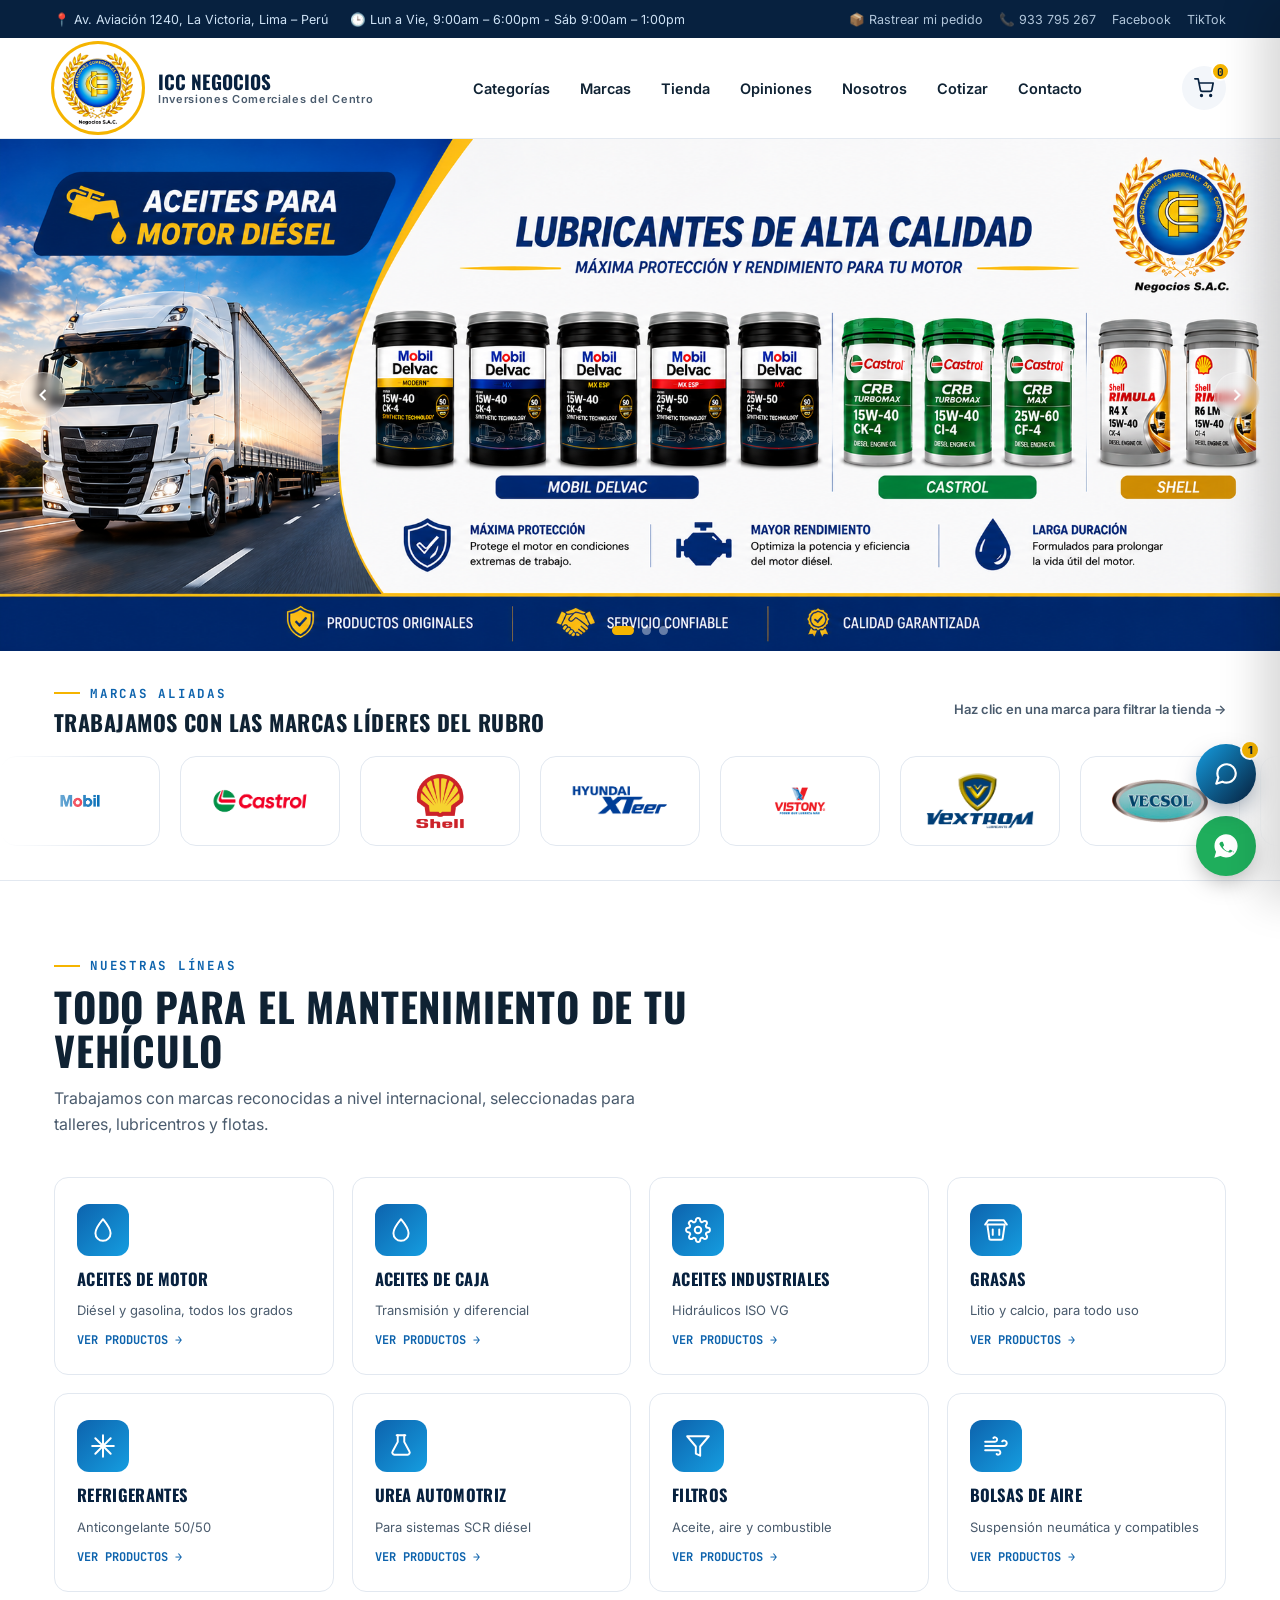
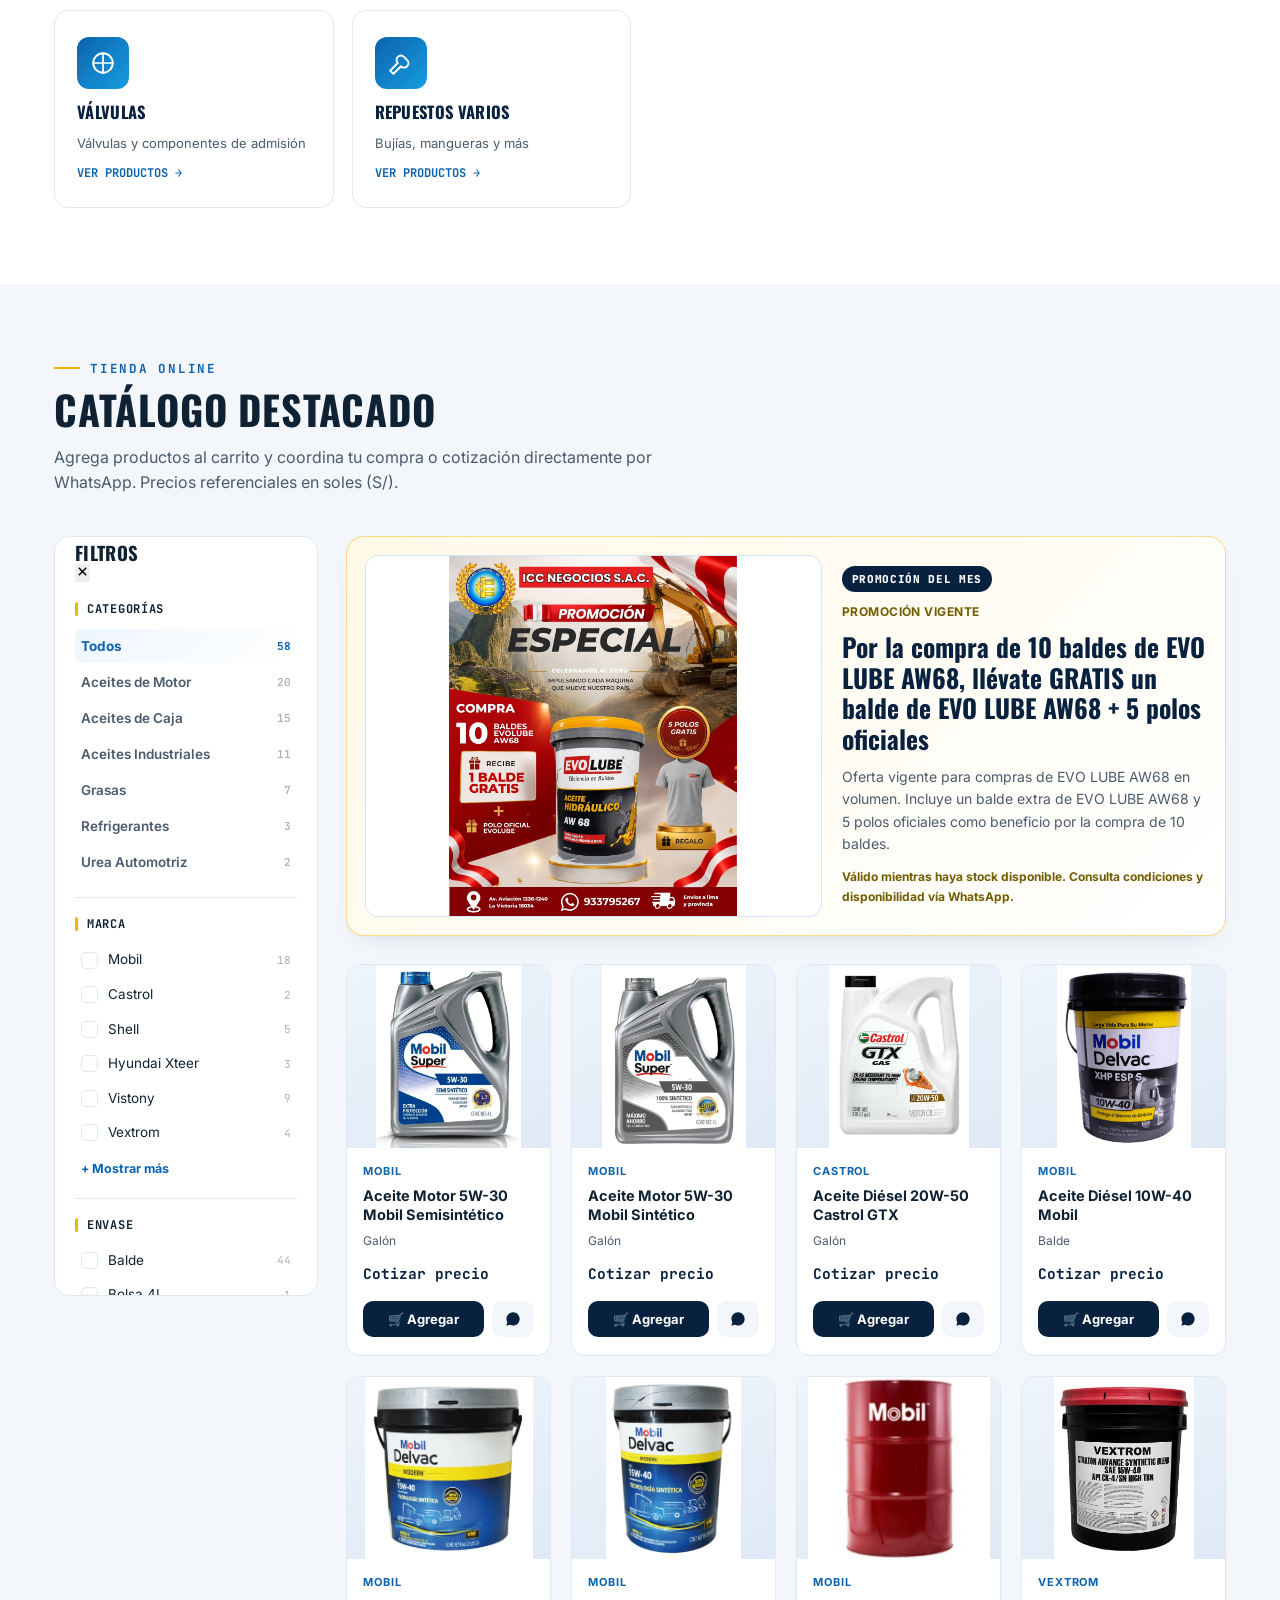
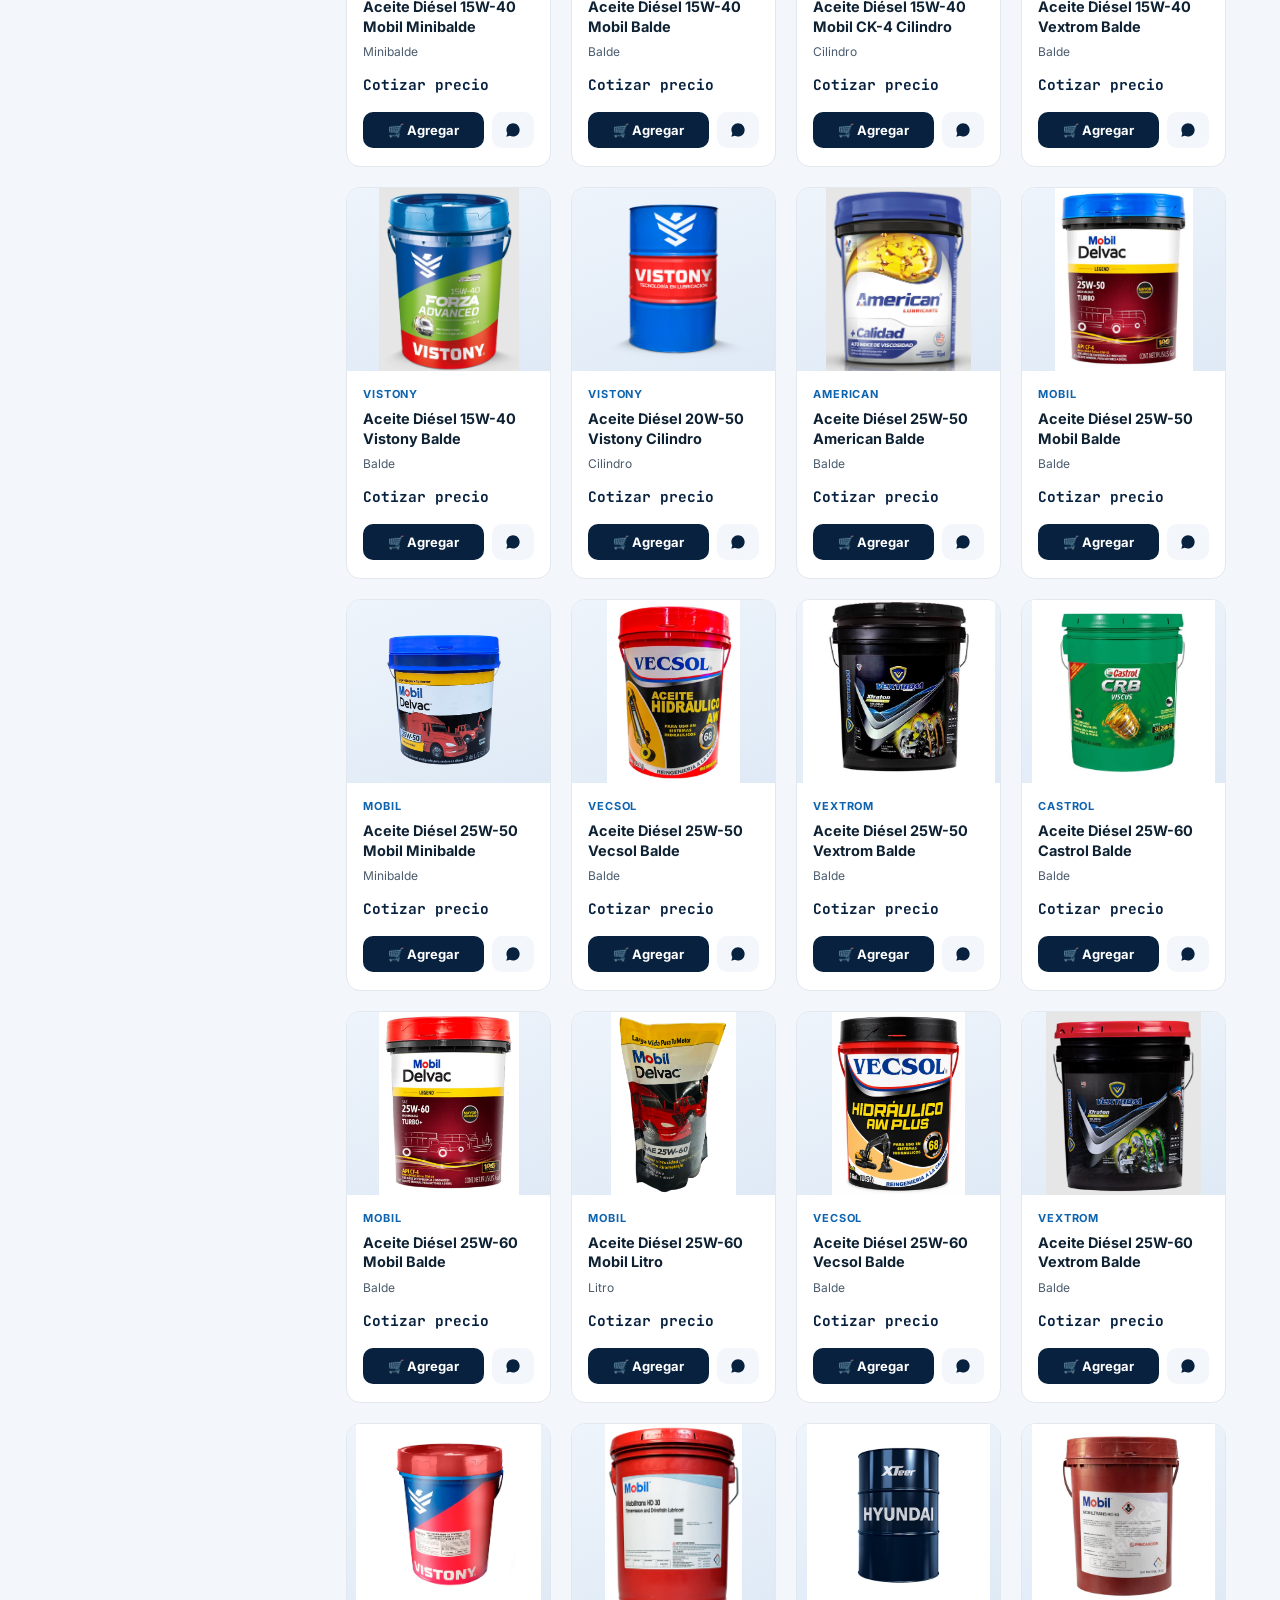
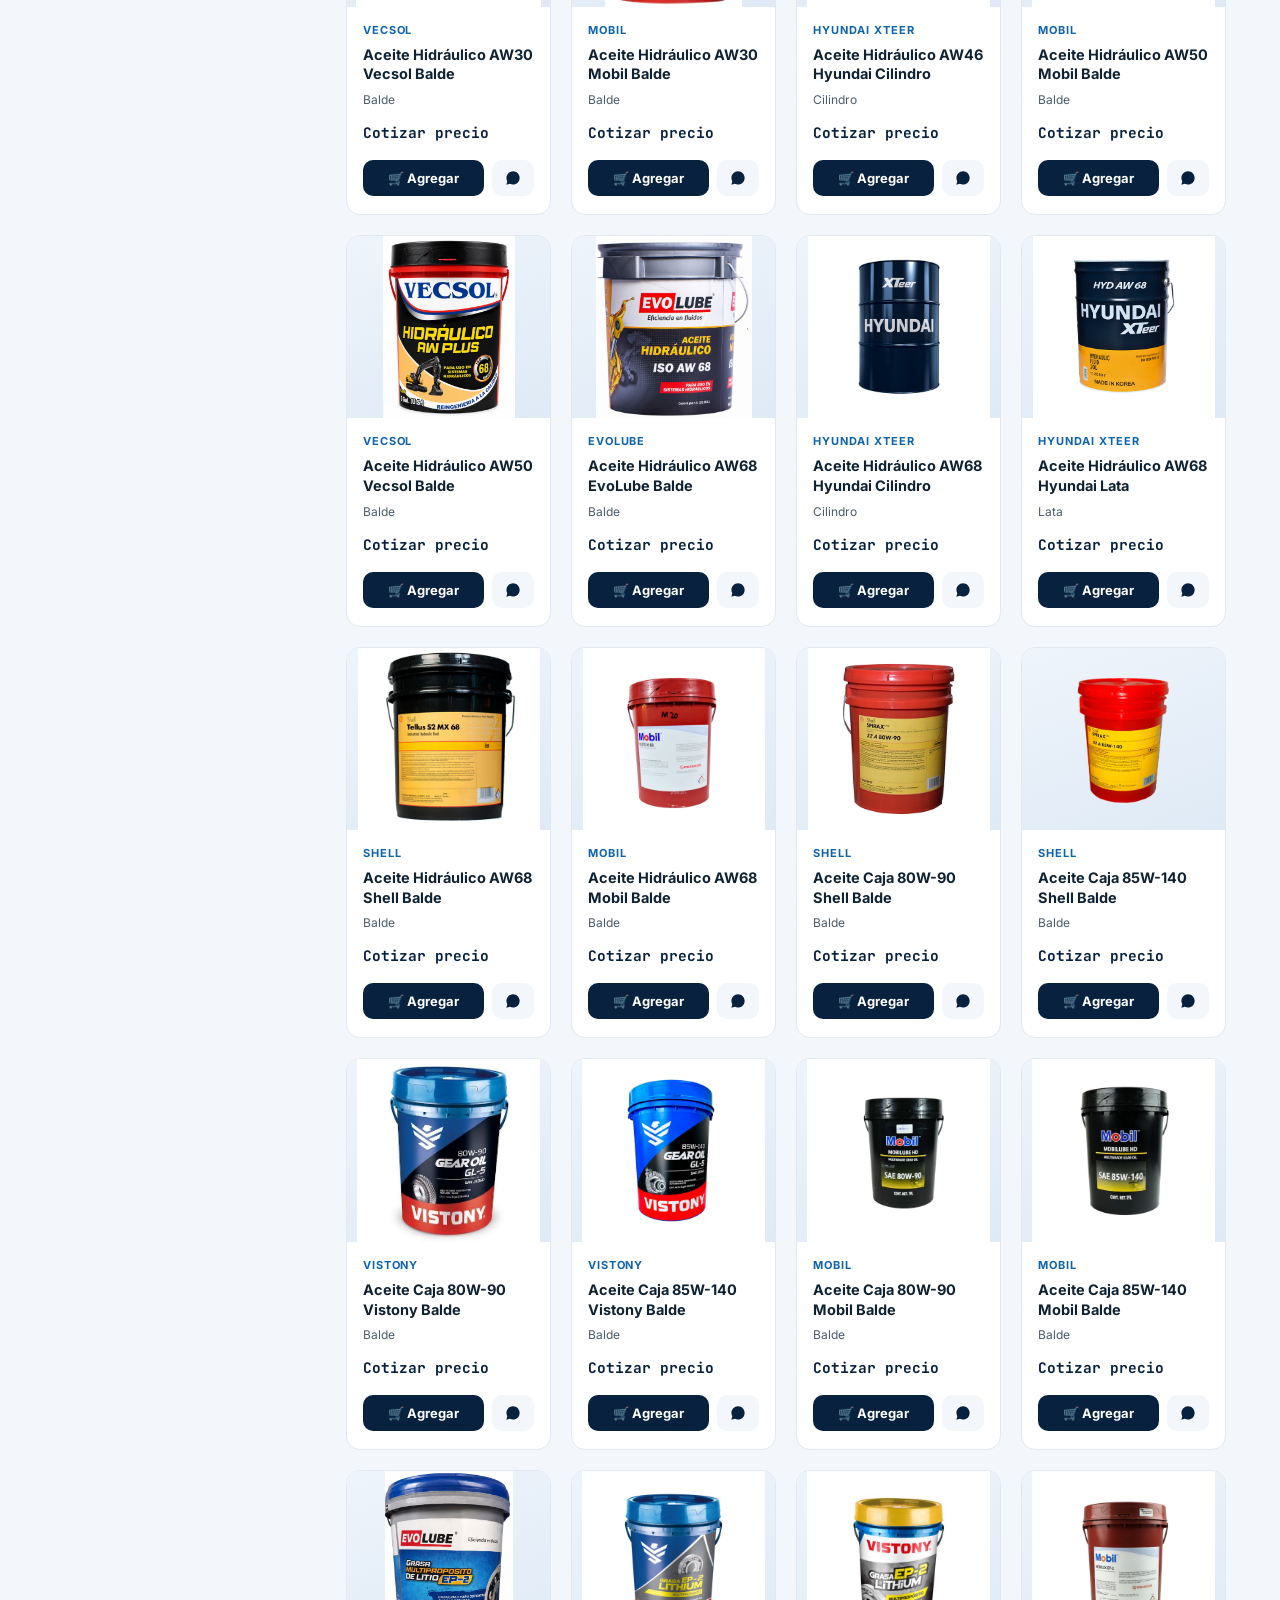
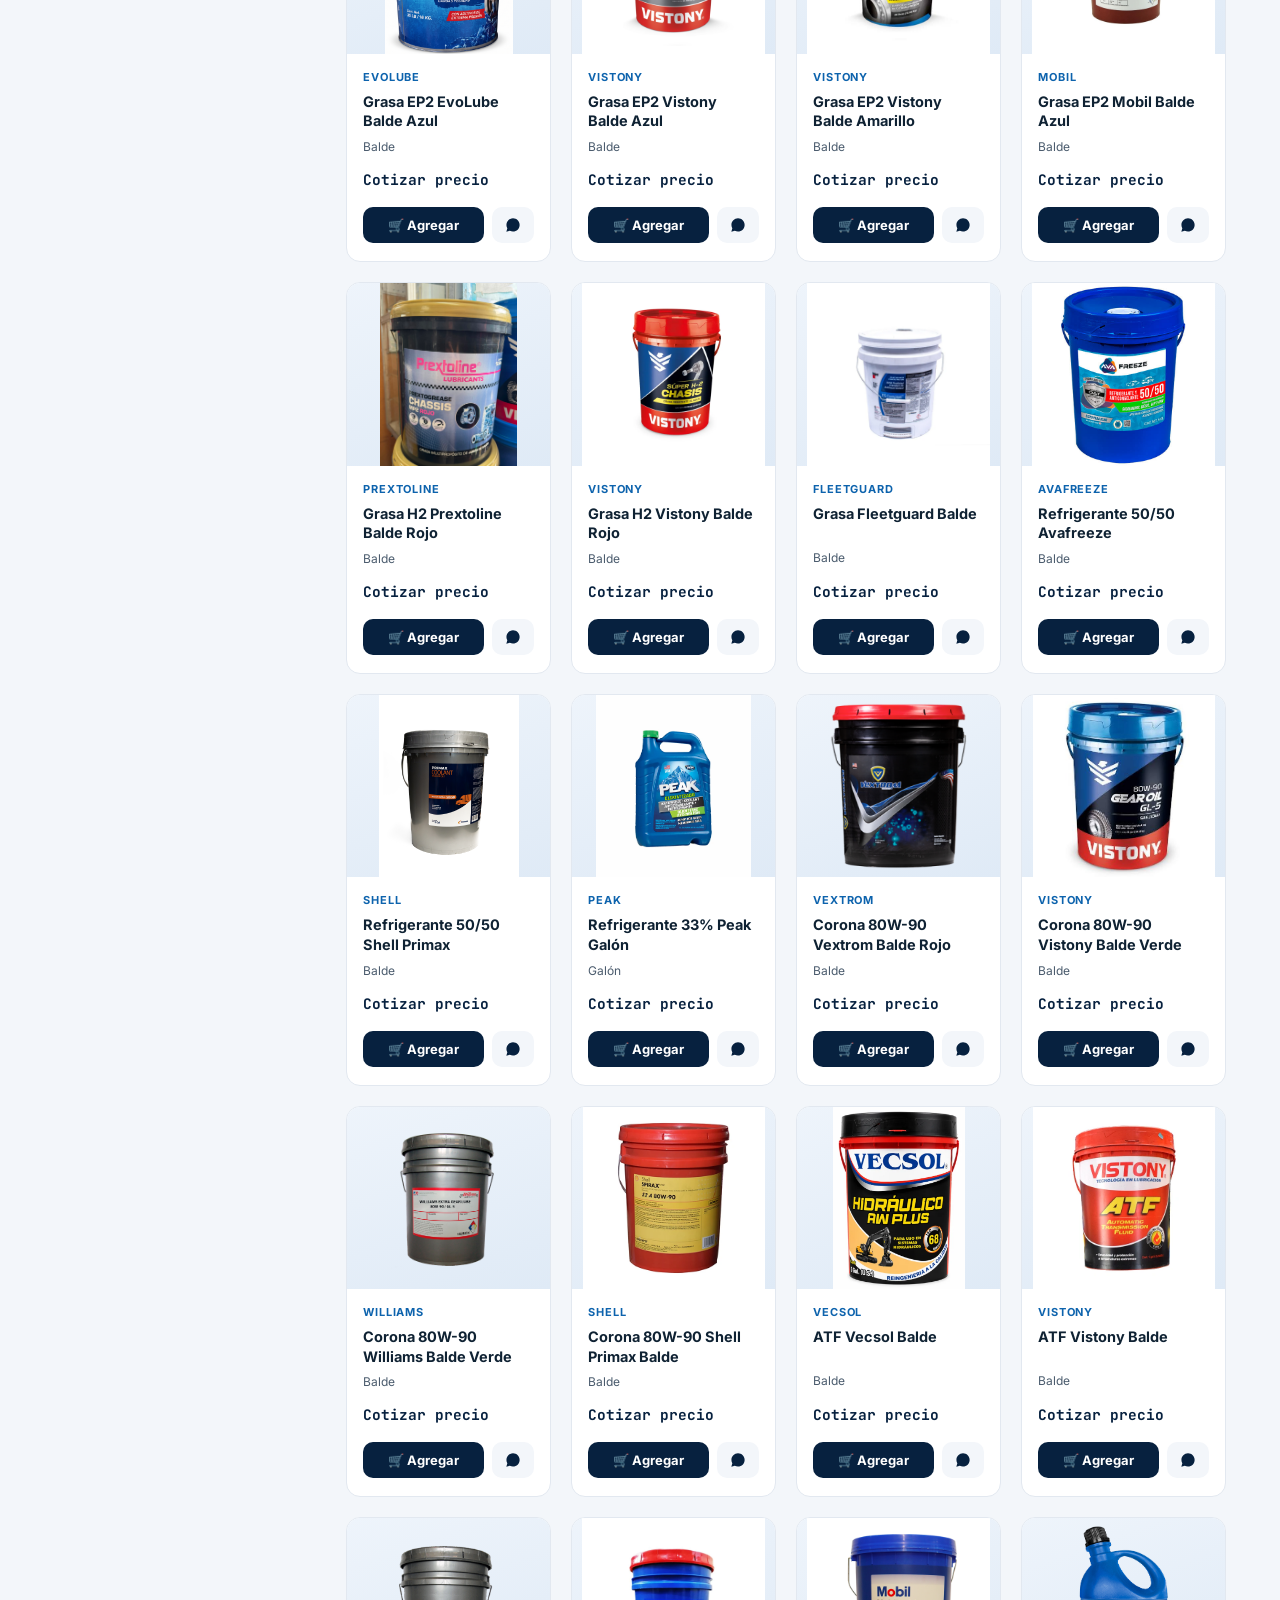
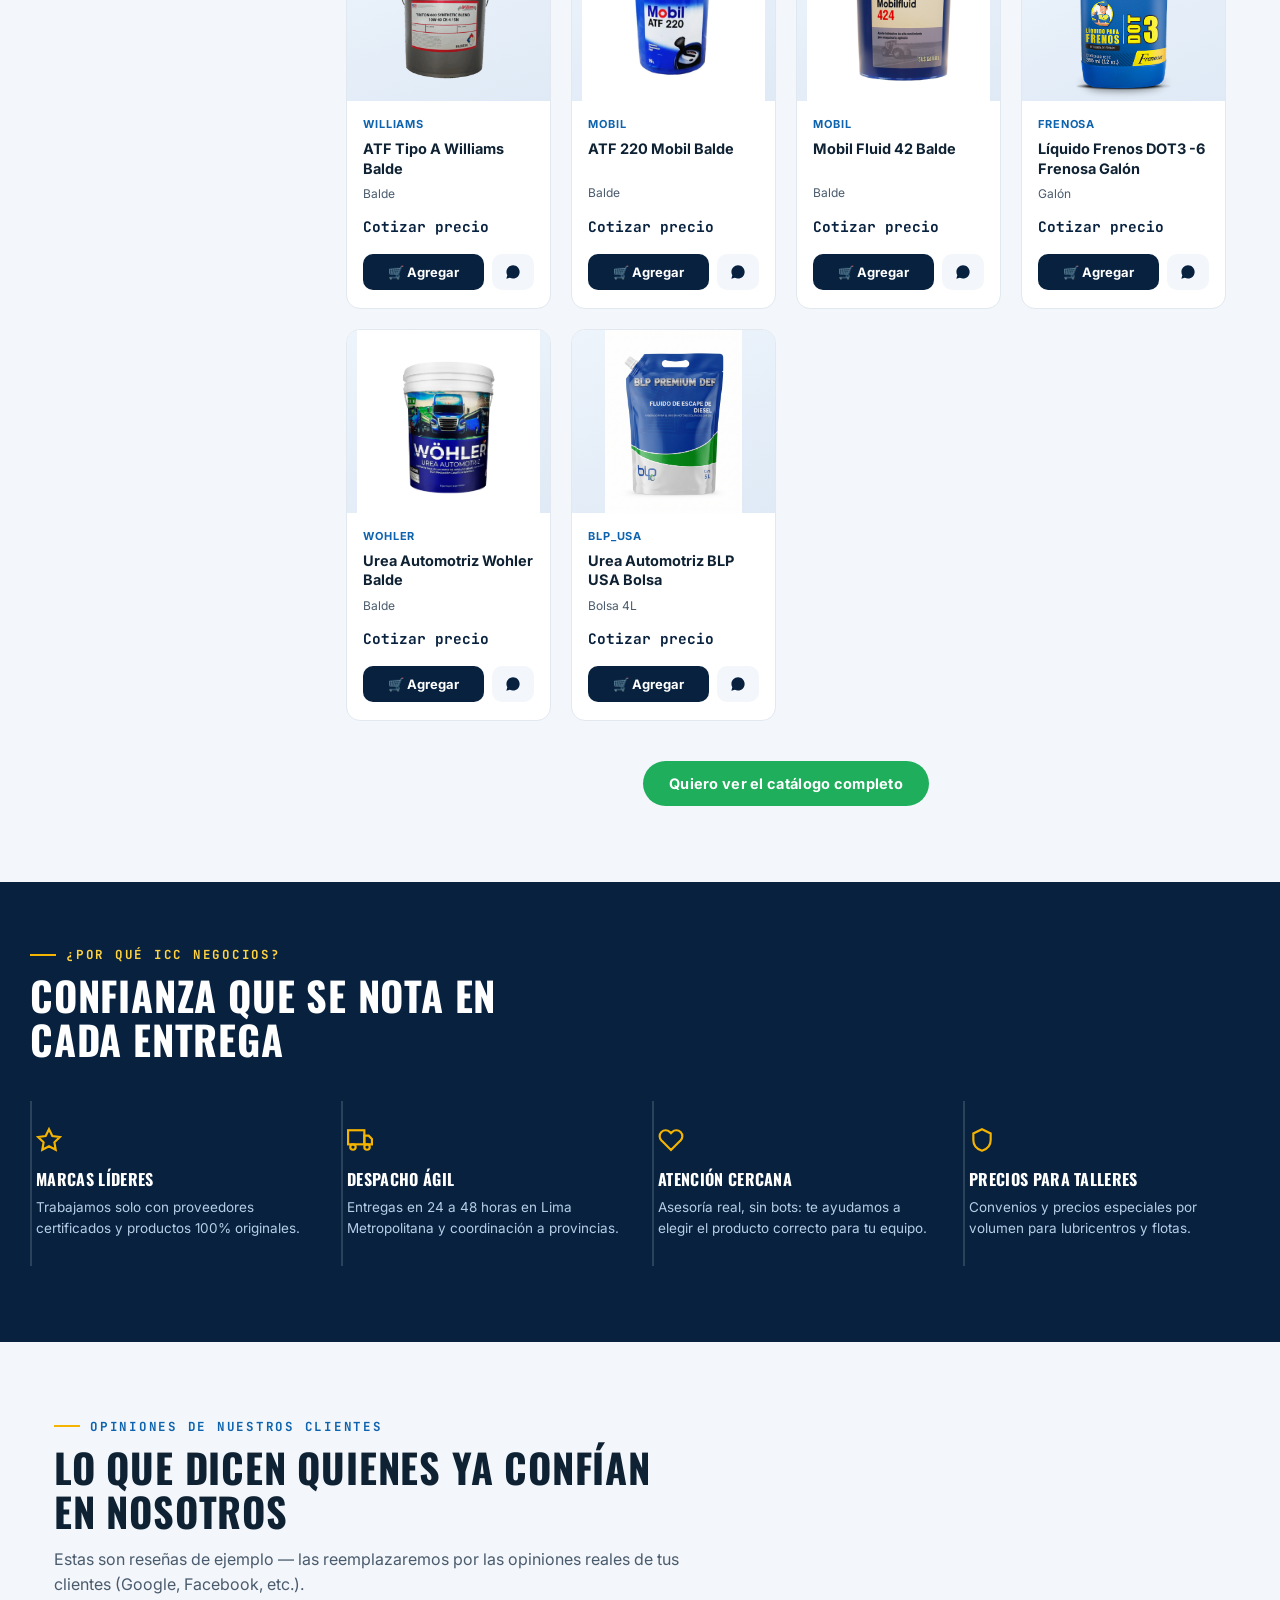
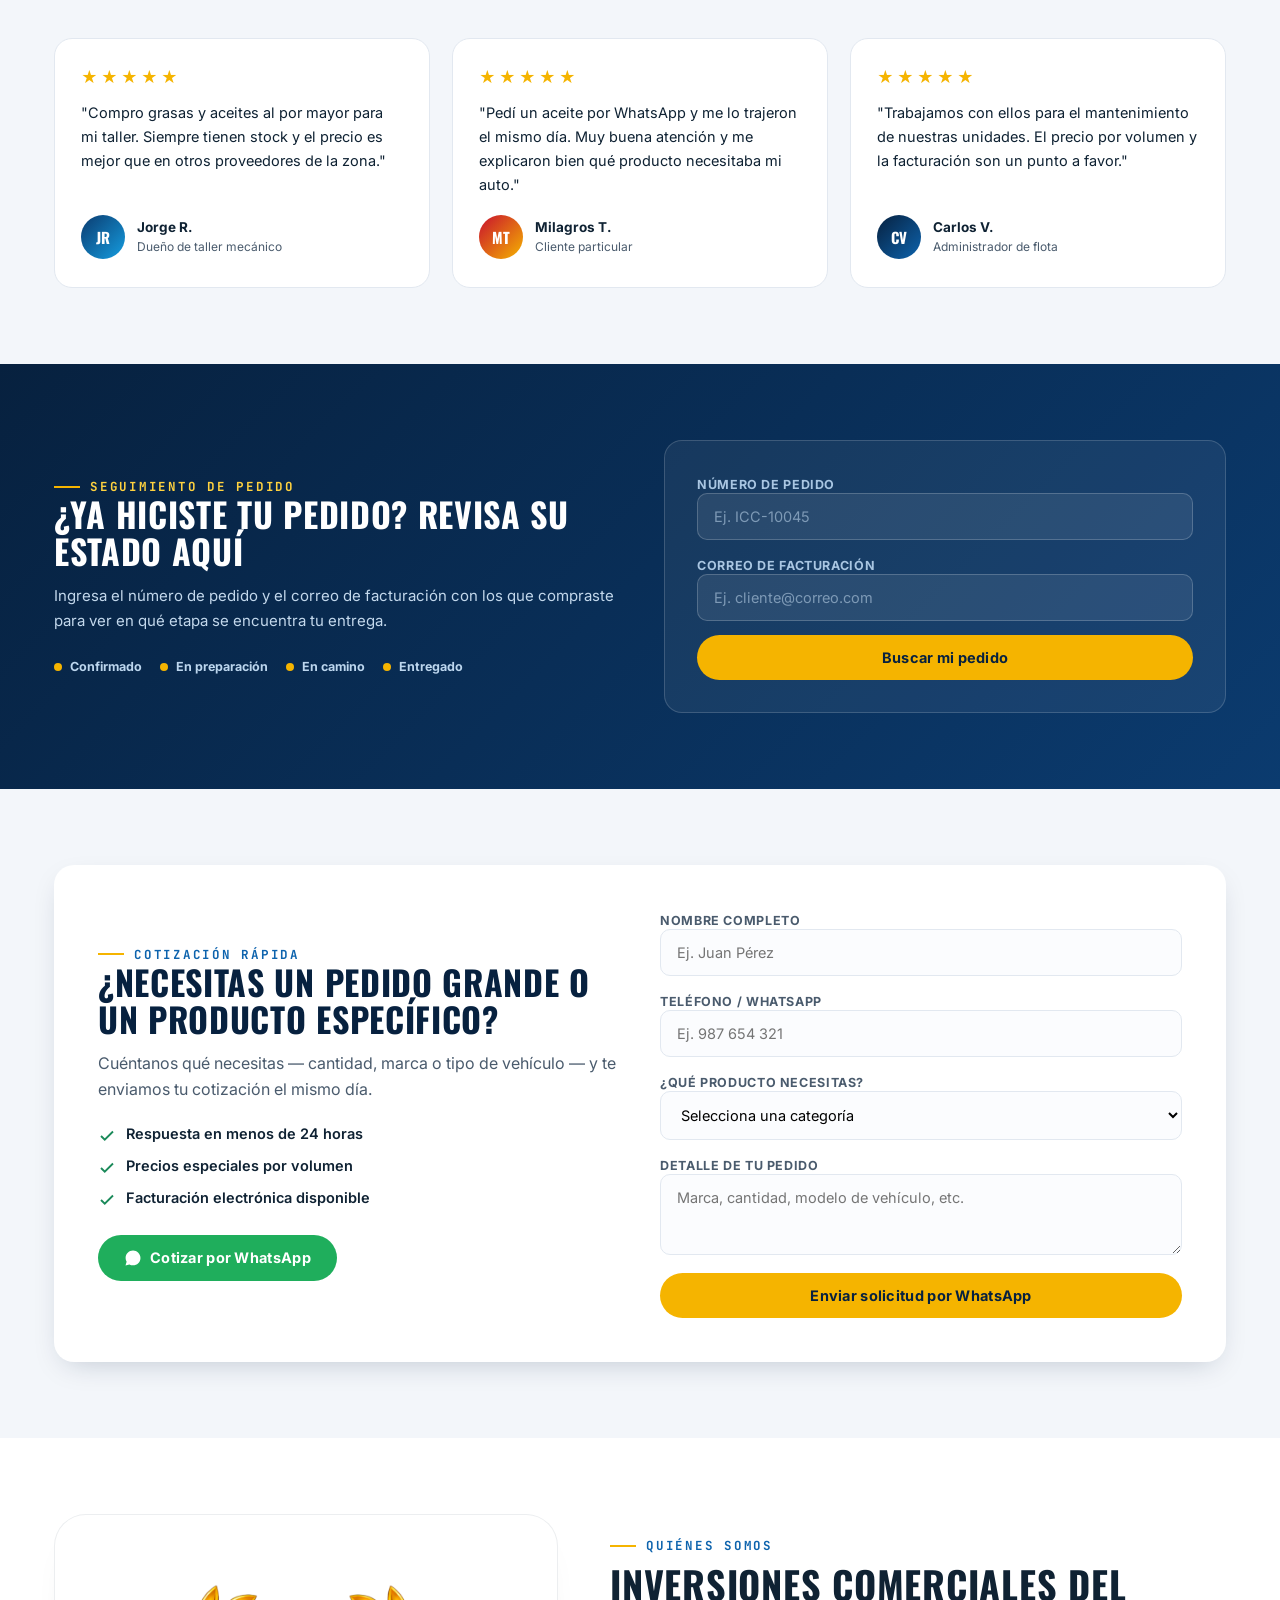
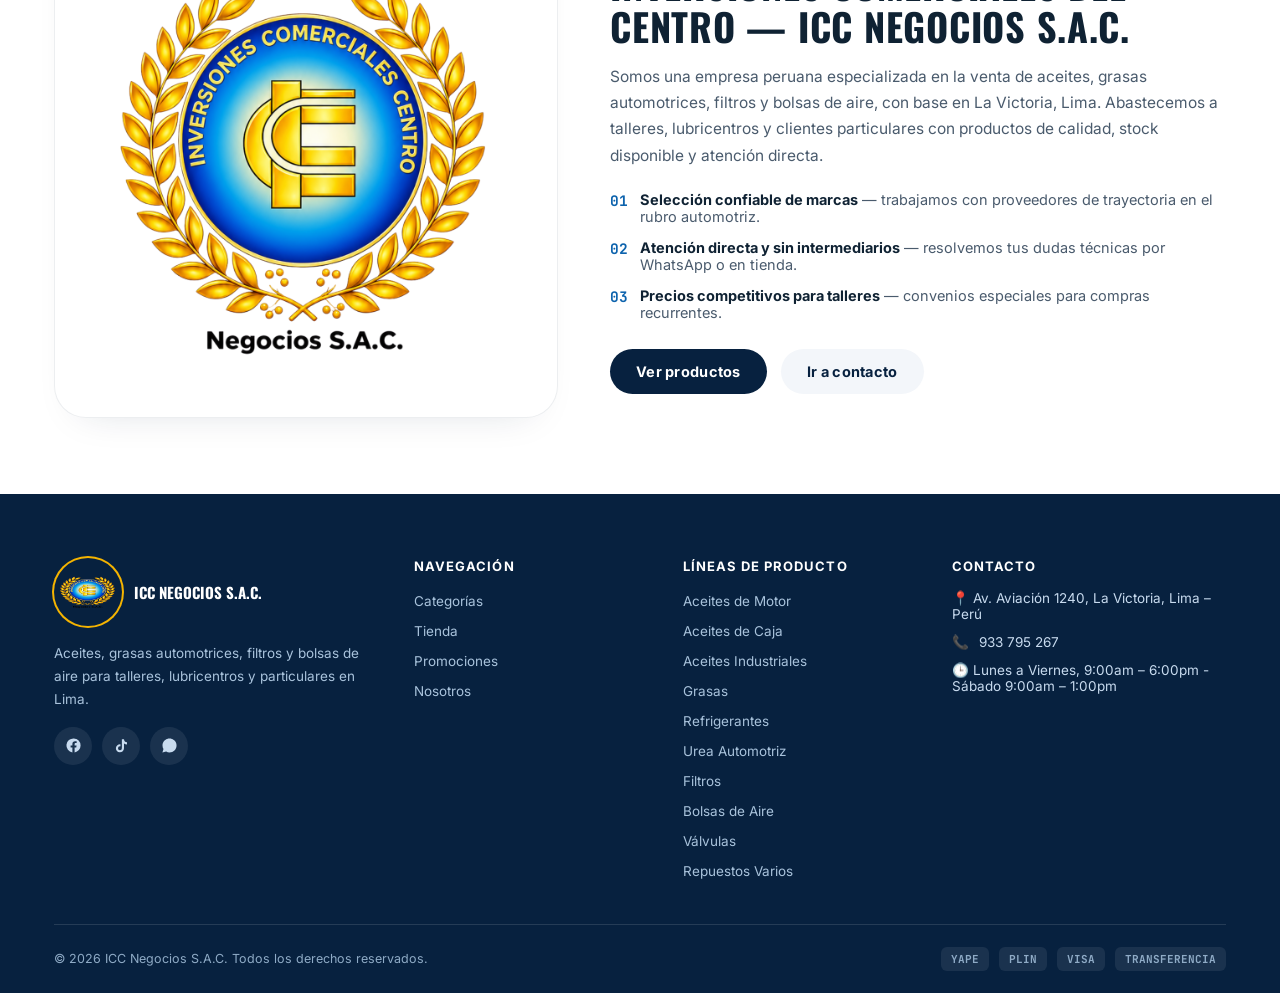
==== commit 67636311: "Se actualizó la sección de categorías para que esté comentada y no se muestre en la página principal" ====
--- a/index.html
+++ b/index.html
@@ -441,6 +441,103 @@
 }
 .tab.active, .tab:hover{background:var(--azul-profundo); color:#fff;}
 
+  /* ---------- SHOP LAYOUT (sidebar + grid) ---------- */
+  .shop-layout{display:grid; grid-template-columns:264px 1fr; gap:28px; align-items:start;}
+  .shop-main{min-width:0;}
+
+  .filters-sidebar{
+    background:#fff; border:1px solid var(--gris-linea); border-radius:16px; padding:6px 20px;
+    position:sticky; top:118px; max-height:calc(100vh - 140px); overflow-y:auto;
+  }
+  .filter-block{padding:18px 0; border-bottom:1px solid var(--gris-linea);}
+  .filter-block:last-of-type{border-bottom:none;}
+  .filter-block-title{
+    display:flex; align-items:center; gap:9px; font-family:'JetBrains Mono',monospace; font-size:12px; font-weight:700;
+    letter-spacing:.06em; text-transform:uppercase; color:var(--texto); margin-bottom:12px;
+  }
+  .filter-block-title::before{content:""; width:3px; height:14px; background:var(--amarillo); border-radius:2px; display:inline-block;}
+
+  /* Categorías: lista simple de una sola selección */
+  .filter-cat-list{display:flex; flex-direction:column; gap:2px;}
+  .filter-cat-item{
+    display:flex; align-items:center; justify-content:space-between; gap:8px; padding:9px 6px; border-radius:8px;
+    font-size:13.5px; font-weight:600; color:var(--texto-suave); cursor:pointer; transition:.15s;
+  }
+  .filter-cat-item:hover{background:var(--gris-claro); color:var(--texto);}
+  .filter-cat-item.active{background:linear-gradient(135deg,#eef6fd,#fff); color:var(--azul); font-weight:700;}
+  .filter-cat-item.active .filter-cat-count{color:var(--azul);}
+  .filter-cat-count{font-family:'JetBrains Mono',monospace; font-size:11px; color:#a7b3bd;}
+
+  /* Checkbox lists: marca / envase / grado */
+  .filter-check-list{display:flex; flex-direction:column; gap:3px;}
+  .filter-check-item{
+    display:flex; align-items:center; gap:10px; padding:7px 6px; border-radius:8px; cursor:pointer; transition:.15s;
+  }
+  .filter-check-item:hover{background:var(--gris-claro);}
+  .filter-check-item.hidden-extra{display:none;}
+  .filter-check-item input[type="checkbox"]{
+    appearance:none; -webkit-appearance:none; width:17px; height:17px; border-radius:5px; border:1.5px solid var(--gris-linea);
+    background:#fff; flex:none; position:relative; cursor:pointer; transition:.15s;
+  }
+  .filter-check-item input[type="checkbox"]:checked{background:var(--azul-profundo); border-color:var(--azul-profundo);}
+  .filter-check-item input[type="checkbox"]:checked::after{
+    content:""; position:absolute; left:5px; top:1.5px; width:4px; height:8px; border:solid #fff; border-width:0 2px 2px 0; transform:rotate(45deg);
+  }
+  .filter-check-item label{font-size:13.5px; color:var(--texto); cursor:pointer; flex:1; line-height:1.3;}
+  .filter-check-item .fc-count{font-family:'JetBrains Mono',monospace; font-size:11px; color:#a7b3bd;}
+
+  .show-more-btn{
+    margin-top:8px; font-size:12.5px; font-weight:700; color:var(--azul); background:none; padding:4px 6px; border-radius:6px;
+  }
+  .show-more-btn:hover{background:var(--gris-claro);}
+
+  #clear-filters-btn{width:100%; margin:16px 0 8px;}
+
+  /* Chips de filtros activos, arriba del grid */
+  .active-filters{display:flex; flex-wrap:wrap; gap:8px; margin-bottom:18px;}
+  .active-filters:empty{display:none; margin-bottom:0;}
+  .active-filter-chip{
+    display:inline-flex; align-items:center; gap:7px; background:#fff; border:1.5px solid var(--azul); color:var(--azul-profundo);
+    font-size:12.5px; font-weight:700; padding:7px 8px 7px 14px; border-radius:999px;
+  }
+  .active-filter-chip button{
+    width:18px; height:18px; border-radius:50%; background:var(--gris-claro); display:flex; align-items:center; justify-content:center; flex:none;
+  }
+  .active-filter-chip button:hover{background:var(--gris-linea);}
+
+  /* Botón "Filtros" (móvil) */
+  .mobile-filter-bar{display:none;}
+  .mobile-filter-btn{
+    display:flex; align-items:center; justify-content:center; gap:9px; width:100%; padding:13px 18px; border-radius:12px;
+    background:var(--azul-profundo); color:#fff; font-weight:700; font-size:14px; margin-bottom:20px;
+  }
+  .mobile-filter-btn .count-pill{
+    background:var(--amarillo); color:var(--azul-profundo); font-family:'JetBrains Mono',monospace; font-size:11.5px; font-weight:800;
+    min-width:20px; height:20px; border-radius:50%; display:flex; align-items:center; justify-content:center; padding:0 4px;
+  }
+
+  .filters-overlay{position:fixed; inset:0; background:rgba(7,15,25,.55); opacity:0; pointer-events:none; transition:.25s; z-index:70;}
+  .filters-overlay.open{opacity:1; pointer-events:auto;}
+
+  @media (max-width:980px){
+    .shop-layout{display:block;}
+    .mobile-filter-bar{display:block;}
+    .filters-sidebar{
+      position:fixed; top:0; left:0; height:100%; width:340px; max-width:88vw; z-index:80; border-radius:0;
+      max-height:none; transform:translateX(-100%); transition:transform .3s ease; box-shadow:20px 0 40px rgba(0,0,0,.15);
+      padding:0; display:flex; flex-direction:column;
+    }
+    .filters-sidebar.open{transform:translateX(0);}
+    .filters-sidebar-head{
+      display:flex; align-items:center; justify-content:space-between; padding:20px 22px; border-bottom:1px solid var(--gris-linea); flex:none;
+    }
+    .filters-sidebar-head h3{font-size:17px; color:var(--azul-profundo);}
+    .filters-sidebar-close{width:36px; height:36px; border-radius:50%; background:var(--gris-claro); display:flex; align-items:center; justify-content:center;}
+    .filters-sidebar-body{flex:1; overflow-y:auto; padding:6px 22px;}
+    .filters-sidebar-foot{flex:none; padding:16px 22px 22px; border-top:1px solid var(--gris-linea);}
+    #clear-filters-btn{margin:0;}
+  }
+
   /* ---------- PRODUCT GRID ---------- */
   .prod-grid{display:grid; grid-template-columns:repeat(4,1fr); gap:20px;}
   .card{
@@ -866,19 +963,59 @@
       <h2>Catálogo destacado</h2>
       <p>Agrega productos al carrito y coordina tu compra o cotización directamente por WhatsApp. Precios referenciales en soles (S/).</p>
     </div>
-    <div class="filter-row">
-      <span class="filter-label">Categoría</span>
-      <div class="tabs" id="tabs" style="margin-bottom:0;"></div>
-    </div>
-    <div class="filter-row" style="margin-bottom:32px;">
-      <span class="filter-label">Marca</span>
-      <div class="tabs" id="brand-tabs" style="margin-bottom:0;"></div>
-    </div>
-    <div class="promo-store-panel" id="promo-store-panel"></div>
-    <div class="prod-grid" id="prod-grid"></div>
-    <div class="center-cta">
-      <a href="https://wa.me/51933795267?text=Hola%20ICC%20Negocios%2C%20quisiera%20ver%20el%20cat%C3%A1logo%20completo%20de%20productos." target="_blank" class="btn btn-wsp">Quiero ver el catálogo completo</a>
-    </div>
+    <div class="mobile-filter-bar">
+      <button class="mobile-filter-btn" id="mobile-filter-toggle">
+        <svg width="18" height="18" viewBox="0 0 24 24" fill="none" stroke="currentColor" stroke-width="2" stroke-linecap="round" stroke-linejoin="round"><line x1="4" y1="6" x2="20" y2="6"/><line x1="8" y1="12" x2="16" y2="12"/><line x1="11" y1="18" x2="13" y2="18"/></svg>
+        Filtros
+        <span class="count-pill" id="mobile-filter-count" style="display:none;">0</span>
+      </button>
+    </div>
+
+    <div class="shop-layout">
+      <aside class="filters-sidebar" id="filters-sidebar">
+        <div class="filters-sidebar-head">
+          <h3>Filtros</h3>
+          <button class="filters-sidebar-close" id="filters-sidebar-close" aria-label="Cerrar filtros">
+            <svg width="15" height="15" viewBox="0 0 24 24" fill="none" stroke="currentColor" stroke-width="2.4"><line x1="18" y1="6" x2="6" y2="18"/><line x1="6" y1="6" x2="18" y2="18"/></svg>
+          </button>
+        </div>
+        <div class="filters-sidebar-body">
+          <div class="filter-block">
+            <div class="filter-block-title">Categorías</div>
+            <div class="filter-cat-list" id="cat-filter-list"></div>
+          </div>
+          <div class="filter-block">
+            <div class="filter-block-title">Marca</div>
+            <div class="filter-check-list" id="brand-filter-list"></div>
+            <button class="show-more-btn" id="brand-show-more" data-target="brand-filter-list">+ Mostrar más</button>
+          </div>
+          <div class="filter-block" id="envase-filter-block">
+            <div class="filter-block-title">Envase</div>
+            <div class="filter-check-list" id="envase-filter-list"></div>
+            <button class="show-more-btn" id="envase-show-more" data-target="envase-filter-list">+ Mostrar más</button>
+          </div>
+          <div class="filter-block" id="grado-filter-block">
+            <div class="filter-block-title">Grado</div>
+            <div class="filter-check-list" id="grado-filter-list"></div>
+            <button class="show-more-btn" id="grado-show-more" data-target="grado-filter-list">+ Mostrar más</button>
+          </div>
+        </div>
+        <div class="filters-sidebar-foot">
+          <button class="btn btn-ghost" id="clear-filters-btn">Limpiar filtros</button>
+        </div>
+      </aside>
+
+      <div class="shop-main">
+        <div class="promo-store-panel" id="promo-store-panel"></div>
+        <div class="active-filters" id="active-filters"></div>
+        <div class="prod-grid" id="prod-grid"></div>
+        <div class="center-cta">
+          <a href="https://wa.me/51933795267?text=Hola%20ICC%20Negocios%2C%20quisiera%20ver%20el%20cat%C3%A1logo%20completo%20de%20productos." target="_blank" class="btn btn-wsp">Quiero ver el catálogo completo</a>
+        </div>
+      </div>
+    </div>
+
+    <div class="filters-overlay" id="filters-overlay"></div>
   </div>
 </section>
 
@@ -1393,7 +1530,7 @@
 });
 catGrid.addEventListener('click', e=>{
   const card = e.target.closest('.cat-card');
-  if(card){ setTimeout(()=>filterProducts(card.dataset.cat), 300); }
+  if(card){ setTimeout(()=>filterProducts({cat:card.dataset.cat}), 300); }
 });
 
 const footCats = document.getElementById('foot-cats');
@@ -1410,23 +1547,194 @@
 }
 marqueeTrack.innerHTML = [...BRANDS, ...BRANDS].map(brandChip).join(''); // duplicated for seamless loop
 
+/* ---------------- SIDEBAR FILTERS ---------------- */
+const promoStorePanel = document.getElementById('promo-store-panel');
+
+// Helpers para extraer datos de filtro a partir de los productos reales
+function getSpec(p, key){
+  const hit = p.specs.find(([k])=>k.toLowerCase()===key.toLowerCase());
+  return hit ? hit[1] : null;
+}
+function getGrado(p){ return getSpec(p,'Grado'); }
+
+// Conteos por categoría / marca / envase / grado (sobre el catálogo completo)
+function countBy(matchFn){
+  return PRODUCTS.filter(matchFn).length;
+}
+
+// Envases (unidades) y Grados únicos, ordenados
+const ENVASES = [...new Set(PRODUCTS.map(p=>p.unit))].sort((a,b)=>a.localeCompare(b,'es'));
+const GRADOS = [...new Set(PRODUCTS.map(getGrado).filter(Boolean))].sort((a,b)=>a.localeCompare(b,'es',{numeric:true}));
+// Solo mostrar marcas que realmente tienen productos en el catálogo
+const BRANDS_WITH_PRODUCTS = BRANDS.filter(b => PRODUCTS.some(p=>p.brand===b.id));
+
+const SHOW_LIMIT = 6; // cuántos ítems se ven antes de "+ Mostrar más"
+
+let currentFilter = {cat:'all', brands:new Set(), envases:new Set(), grados:new Set()};
+
+/* ----- Render: lista de categorías (selección única) ----- */
+const catFilterList = document.getElementById('cat-filter-list');
+function renderCatFilterList(){
+  const allCount = PRODUCTS.length;
+  const rows = [{id:'all', name:'Todos', count:allCount}, ...CATEGORIES.map(c=>({
+    id:c.id, name:c.name, count:countBy(p=>p.cat===c.id)
+  }))].filter(r=>r.id==='all' || r.count>0);
+
+  catFilterList.innerHTML = rows.map(r=>`
+    <div class="filter-cat-item ${currentFilter.cat===r.id?'active':''}" data-cat="${r.id}">
+      <span>${r.name}</span>
+      <span class="filter-cat-count">${r.count}</span>
+    </div>
+  `).join('');
+}
+catFilterList.addEventListener('click', e=>{
+  const item = e.target.closest('.filter-cat-item');
+  if(item) setFilter({cat: item.dataset.cat});
+});
+
+/* ----- Render genérico: listas de checkboxes (marca / envase / grado) ----- */
+function renderCheckList(containerId, showMoreBtnId, items, selectedSet, dataAttr, onToggle){
+  const container = document.getElementById(containerId);
+  const btn = document.getElementById(showMoreBtnId);
+  container.innerHTML = items.map((item,i)=>`
+    <div class="filter-check-item ${i>=SHOW_LIMIT?'hidden-extra':''}" data-idx="${i}">
+      <input type="checkbox" id="${containerId}-${i}" ${selectedSet.has(item.id)?'checked':''}>
+      <label for="${containerId}-${i}">${item.name}</label>
+      <span class="fc-count">${item.count}</span>
+    </div>
+  `).join('');
+
+  container.querySelectorAll('.filter-check-item').forEach((row,i)=>{
+    const cb = row.querySelector('input');
+    const toggle = ()=>{
+      const id = items[i].id;
+      if(selectedSet.has(id)) selectedSet.delete(id); else selectedSet.add(id);
+      onToggle();
+    };
+    cb.addEventListener('change', toggle);
+    row.querySelector('label').addEventListener('click', e=>{ e.preventDefault(); cb.checked=!cb.checked; toggle(); });
+  });
+
+  if(btn){
+    if(items.length<=SHOW_LIMIT){
+      btn.style.display = 'none';
+    } else {
+      btn.style.display = 'inline-block';
+      btn.textContent = '+ Mostrar más';
+      btn.onclick = ()=>{
+        const hidden = container.querySelectorAll('.hidden-extra');
+        const isExpanded = btn.dataset.expanded === '1';
+        if(!isExpanded){
+          hidden.forEach(el=>el.classList.remove('hidden-extra'));
+          btn.textContent = '− Mostrar menos';
+          btn.dataset.expanded = '1';
+        } else {
+          container.querySelectorAll('.filter-check-item').forEach((row,i)=>{
+            if(i>=SHOW_LIMIT) row.classList.add('hidden-extra');
+          });
+          btn.textContent = '+ Mostrar más';
+          btn.dataset.expanded = '0';
+        }
+      };
+    }
+  }
+}
+
+function renderBrandFilterList(){
+  const items = BRANDS_WITH_PRODUCTS.map(b=>({id:b.id, name:b.name, count:countBy(p=>p.brand===b.id)}));
+  renderCheckList('brand-filter-list','brand-show-more', items, currentFilter.brands, 'brand', ()=>{renderProducts(); syncAllFilterUI();});
+}
+function renderEnvaseFilterList(){
+  const items = ENVASES.map(u=>({id:u, name:u, count:countBy(p=>p.unit===u)}));
+  renderCheckList('envase-filter-list','envase-show-more', items, currentFilter.envases, 'envase', ()=>{renderProducts(); syncAllFilterUI();});
+}
+function renderGradoFilterList(){
+  const items = GRADOS.map(g=>({id:g, name:g, count:countBy(p=>getGrado(p)===g)}));
+  renderCheckList('grado-filter-list','grado-show-more', items, currentFilter.grados, 'grado', ()=>{renderProducts(); syncAllFilterUI();});
+  document.getElementById('grado-filter-block').style.display = items.length ? '' : 'none';
+}
+
+function syncAllFilterUI(){
+  renderCatFilterList();
+  renderActiveFilterChips();
+  updateMobileFilterCount();
+  document.querySelectorAll('.brand-chip').forEach(c=>c.classList.toggle('active', currentFilter.brands.has(c.dataset.brand)));
+}
+
+/* ----- Chips de filtros activos ----- */
+const activeFiltersEl = document.getElementById('active-filters');
+function renderActiveFilterChips(){
+  const chips = [];
+  if(currentFilter.cat!=='all'){
+    const c = CATEGORIES.find(c=>c.id===currentFilter.cat);
+    if(c) chips.push({label:c.name, onRemove:()=>setFilter({cat:'all'})});
+  }
+  currentFilter.brands.forEach(id=>{
+    const b = BRANDS.find(b=>b.id===id);
+    chips.push({label:b?b.name:id, onRemove:()=>{ currentFilter.brands.delete(id); renderProducts(); renderBrandFilterList(); syncAllFilterUI(); }});
+  });
+  currentFilter.envases.forEach(id=>{
+    chips.push({label:id, onRemove:()=>{ currentFilter.envases.delete(id); renderProducts(); renderEnvaseFilterList(); syncAllFilterUI(); }});
+  });
+  currentFilter.grados.forEach(id=>{
+    chips.push({label:id, onRemove:()=>{ currentFilter.grados.delete(id); renderProducts(); renderGradoFilterList(); syncAllFilterUI(); }});
+  });
+
+  activeFiltersEl.innerHTML = chips.map((c,i)=>`
+    <span class="active-filter-chip" data-i="${i}">${c.label}<button aria-label="Quitar filtro">
+      <svg width="10" height="10" viewBox="0 0 24 24" fill="none" stroke="currentColor" stroke-width="3"><line x1="18" y1="6" x2="6" y2="18"/><line x1="6" y1="6" x2="18" y2="18"/></svg>
+    </button></span>
+  `).join('');
+  activeFiltersEl.querySelectorAll('.active-filter-chip button').forEach((btn,i)=>{
+    btn.addEventListener('click', ()=>chips[i].onRemove());
+  });
+}
+
+function activeFilterCount(){
+  return (currentFilter.cat!=='all'?1:0) + currentFilter.brands.size + currentFilter.envases.size + currentFilter.grados.size;
+}
+function updateMobileFilterCount(){
+  const n = activeFilterCount();
+  const pill = document.getElementById('mobile-filter-count');
+  pill.style.display = n>0 ? 'flex' : 'none';
+  pill.textContent = n;
+}
+
+function setFilter(partial){
+  currentFilter = {...currentFilter, ...partial};
+  renderProducts();
+  syncAllFilterUI();
+}
+
+document.getElementById('clear-filters-btn').addEventListener('click', ()=>{
+  currentFilter = {cat:'all', brands:new Set(), envases:new Set(), grados:new Set()};
+  renderProducts();
+  renderCatFilterList();
+  renderBrandFilterList();
+  renderEnvaseFilterList();
+  renderGradoFilterList();
+  syncAllFilterUI();
+});
+
+/* ----- Drawer de filtros en móvil ----- */
+const filtersSidebar = document.getElementById('filters-sidebar');
+const filtersOverlay = document.getElementById('filters-overlay');
+function openFiltersDrawer(){ filtersSidebar.classList.add('open'); filtersOverlay.classList.add('open'); }
+function closeFiltersDrawer(){ filtersSidebar.classList.remove('open'); filtersOverlay.classList.remove('open'); }
+document.getElementById('mobile-filter-toggle').addEventListener('click', openFiltersDrawer);
+document.getElementById('filters-sidebar-close').addEventListener('click', closeFiltersDrawer);
+filtersOverlay.addEventListener('click', closeFiltersDrawer);
+
+// goToBrand (usado por la franja de marcas) ahora selecciona el checkbox de marca correspondiente
 function goToBrand(brandId){
   document.getElementById('tienda').scrollIntoView({behavior:'smooth'});
-  setTimeout(()=>filterProducts({brand:brandId}), 350);
-}
-
-/* ---------------- RENDER TABS + PRODUCTS ---------------- */
-const tabsEl = document.getElementById('tabs');
-const brandTabsEl = document.getElementById('brand-tabs');
-const promoStorePanel = document.getElementById('promo-store-panel');
-const allTabs = [{id:'all', name:'Todos'}, ...CATEGORIES];
-allTabs.forEach((t,i)=>{
-  tabsEl.innerHTML += `<button class="tab ${i===0?'active':''}" data-cat="${t.id}">${t.name}</button>`;
-});
-const allBrandTabs = [{id:'all', name:'Todas'}, ...BRANDS];
-allBrandTabs.forEach((b,i)=>{
-  brandTabsEl.innerHTML += `<button class="tab ${i===0?'active':''}" data-brand="${b.id}">${b.name}</button>`;
-});
+  setTimeout(()=>{
+    currentFilter.brands = new Set([brandId]);
+    renderBrandFilterList();
+    renderProducts();
+    syncAllFilterUI();
+  }, 350);
+}
 
 function renderActivePromos(){
   promoStorePanel.innerHTML = ACTIVE_PROMOTIONS.map(p => `
@@ -1446,12 +1754,16 @@
 }
 
 const prodGrid = document.getElementById('prod-grid');
-let currentFilter = {cat:'all', brand:'all'};
 
 function renderProducts(){
   let list = PRODUCTS;
   if(currentFilter.cat!=='all') list = list.filter(p=>p.cat===currentFilter.cat);
-  if(currentFilter.brand!=='all') list = list.filter(p=>p.brand===currentFilter.brand);
+  if(currentFilter.brands.size) list = list.filter(p=>currentFilter.brands.has(p.brand));
+  if(currentFilter.envases.size) list = list.filter(p=>currentFilter.envases.has(p.unit));
+  if(currentFilter.grados.size) list = list.filter(p=>{
+    const g = getGrado(p);
+    return g && currentFilter.grados.has(g);
+  });
 
   if(list.length===0){
     prodGrid.innerHTML = `<div style="grid-column:1/-1; text-align:center; padding:50px 20px; color:var(--texto-suave);">
@@ -1491,23 +1803,26 @@
   `).join('');
 }
 renderActivePromos();
+renderCatFilterList();
+renderBrandFilterList();
+renderEnvaseFilterList();
+renderGradoFilterList();
 renderProducts();
-
+renderActiveFilterChips();
+updateMobileFilterCount();
+
+// Compatibilidad: código externo (chat, footer, tarjetas de categoría) sigue
+// pudiendo llamar filterProducts({cat:'x'}) o filterProducts({brand:'x'});
+// se traduce al nuevo modelo de filtros del panel lateral.
 function filterProducts(partial){
-  currentFilter = {...currentFilter, ...partial};
-  document.querySelectorAll('#tabs .tab').forEach(t=>t.classList.toggle('active', t.dataset.cat===currentFilter.cat));
-  document.querySelectorAll('#brand-tabs .tab').forEach(t=>t.classList.toggle('active', t.dataset.brand===currentFilter.brand));
-  document.querySelectorAll('.brand-chip').forEach(c=>c.classList.toggle('active', c.dataset.brand===currentFilter.brand));
-  renderProducts();
-}
-tabsEl.addEventListener('click', e=>{
-  const btn = e.target.closest('.tab');
-  if(btn) filterProducts({cat:btn.dataset.cat});
-});
-brandTabsEl.addEventListener('click', e=>{
-  const btn = e.target.closest('.tab');
-  if(btn) filterProducts({brand:btn.dataset.brand});
-});
+  if(partial && typeof partial === 'string'){ partial = {cat: partial}; }
+  if(partial && partial.brand){
+    currentFilter.brands = new Set([partial.brand]);
+    renderBrandFilterList();
+    partial = {...partial}; delete partial.brand;
+  }
+  setFilter(partial || {});
+}
 
 /* ---------------- PRODUCT / PROMO MODAL ---------------- */
 const modalOverlay = document.getElementById('modal-overlay');
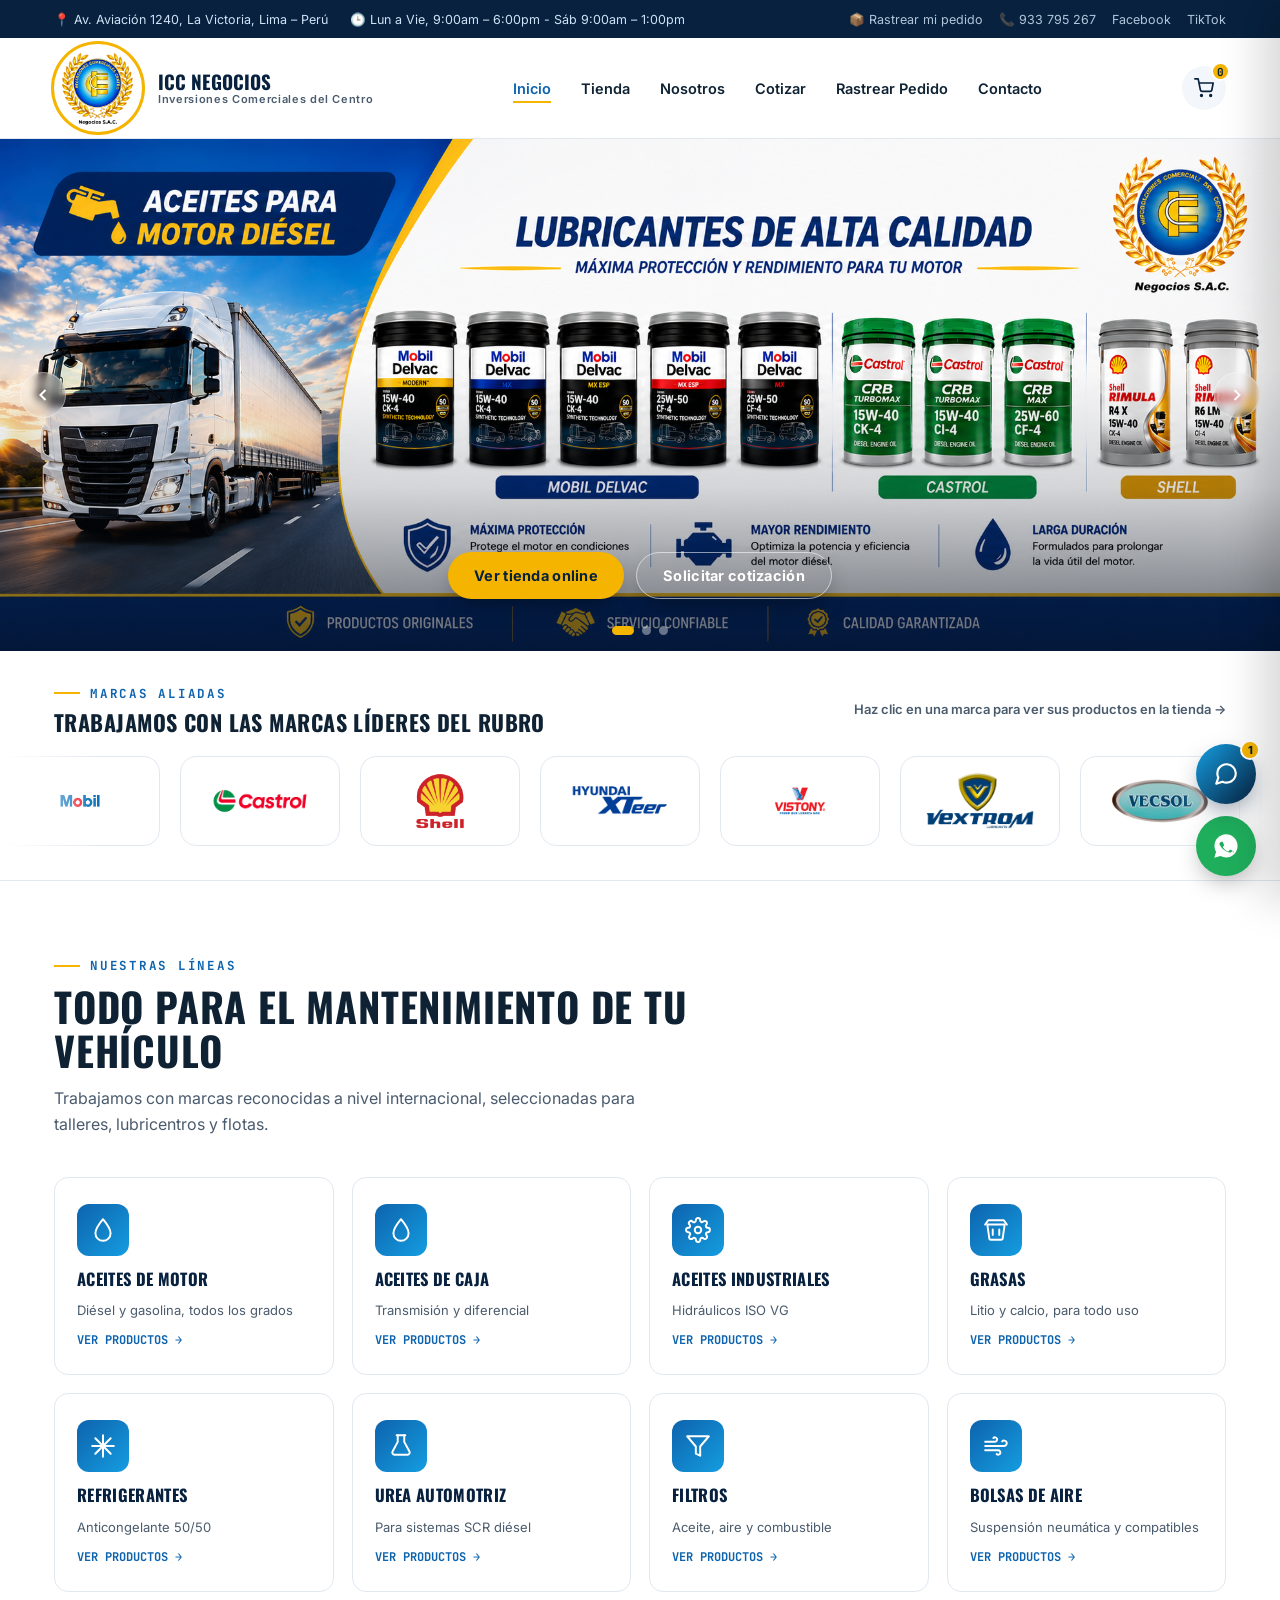
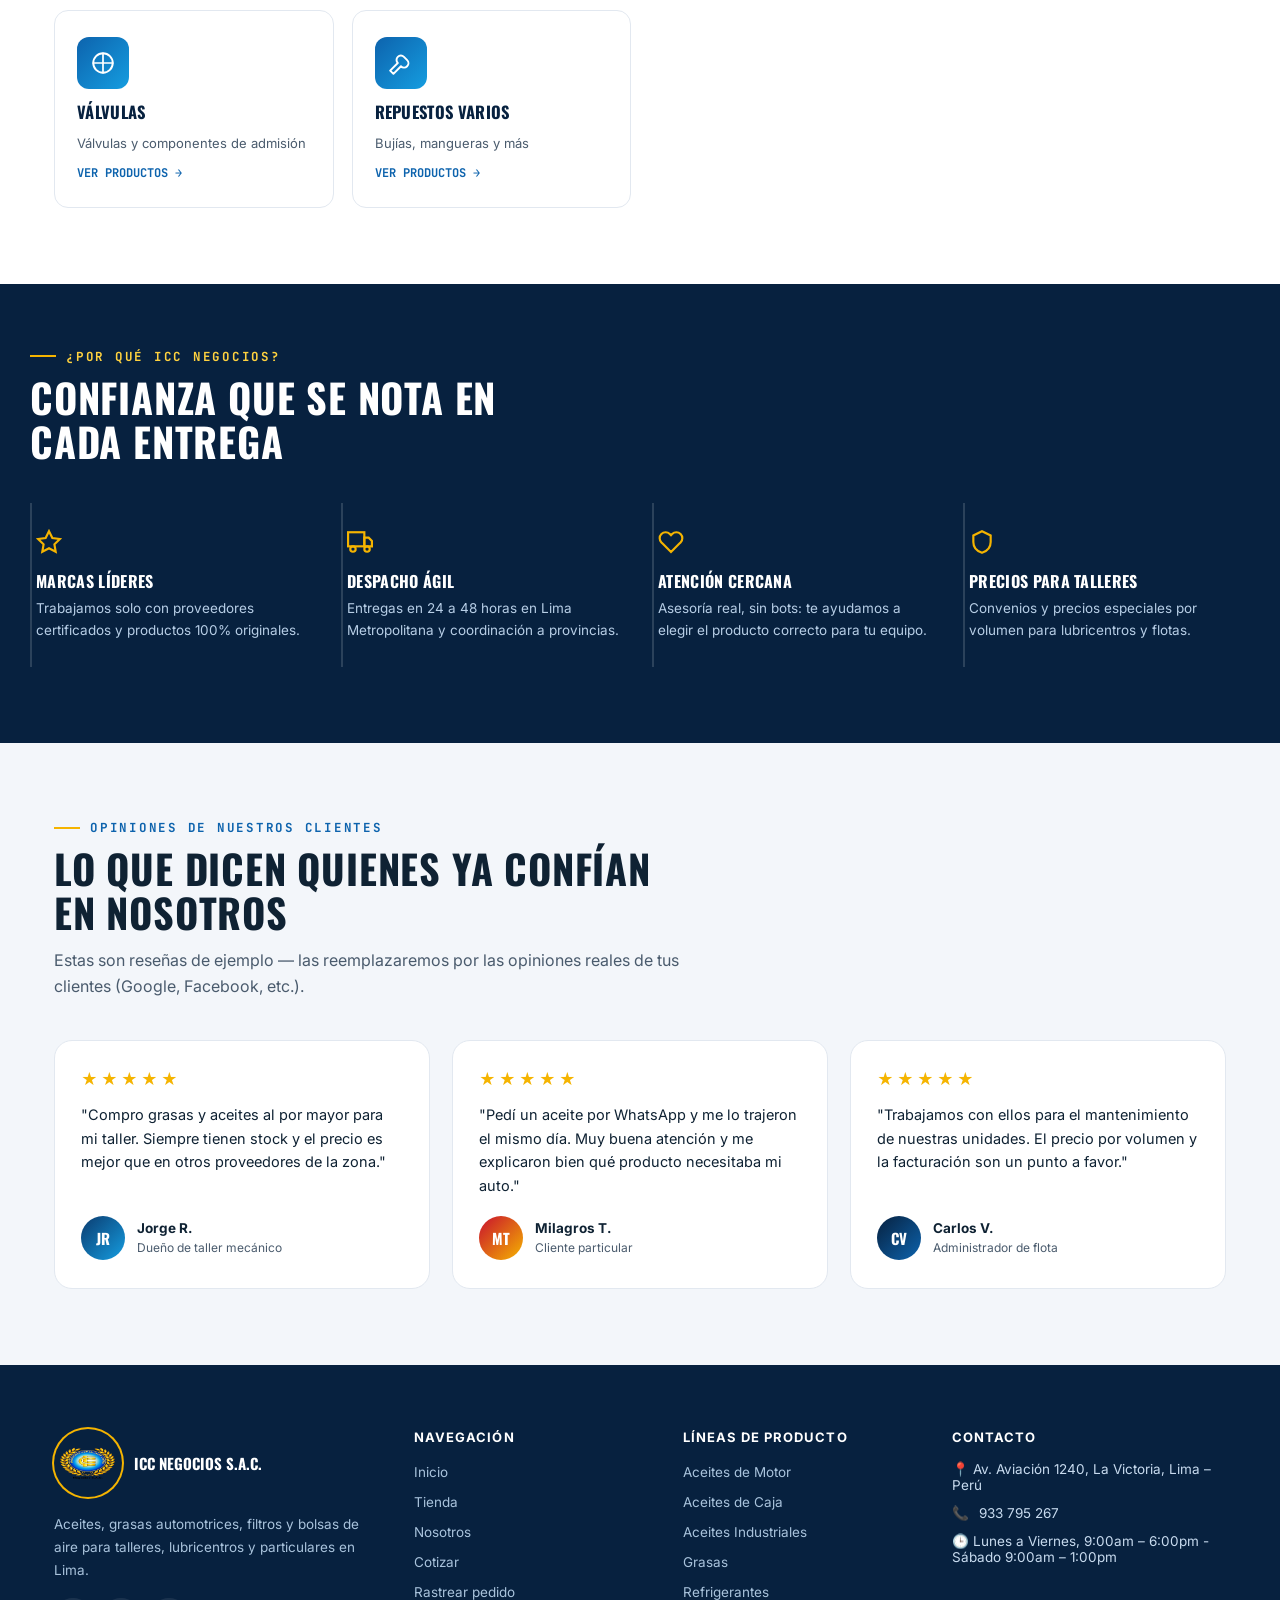
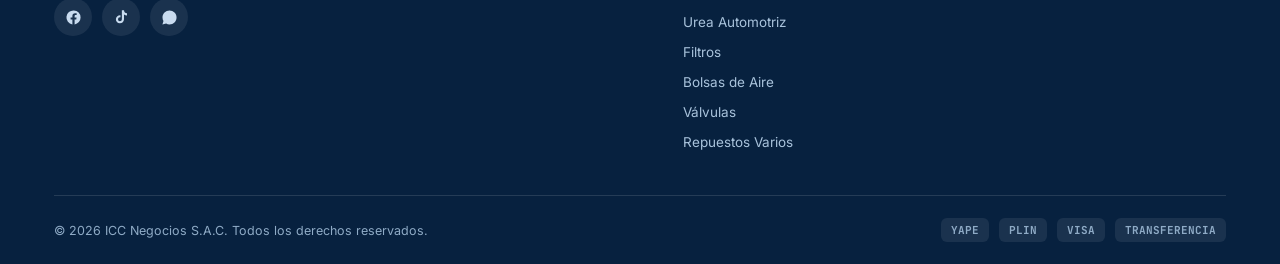
==== commit 24c66932: "Se actualizaron los estilos y se agregaron nuevas secciones al index.html para mejorar la experienci" ====
--- a/index.html
+++ b/index.html
@@ -8,801 +8,7 @@
 <link rel="icon" href="assets/logo-icc.jpeg">
 <link rel="preconnect" href="https://fonts.googleapis.com">
 <link href="https://fonts.googleapis.com/css2?family=Oswald:wght@500;600;700&family=Inter:wght@400;500;600;700&family=JetBrains+Mono:wght@500;700&display=swap" rel="stylesheet">
-<style>
-  :root{
-    --azul-profundo:#07213f;
-    --azul-oscuro:#0b3b6f;
-    --azul:#0d63ad;
-    --azul-brillante:#159de0;
-    --amarillo:#f5b400;
-    --amarillo-claro:#ffd23f;
-    --blanco:#ffffff;
-    --gris-claro:#f3f6fa;
-    --gris-linea:#e2e8f0;
-    --texto:#0f2233;
-    --texto-suave:#4a5b6d;
-    --exito:#1b8a5a;
-    --radio:14px;
-    --sombra: 0 10px 30px -12px rgba(7,33,63,.25);
-  }
-  *{box-sizing:border-box; margin:0; padding:0;}
-  html{scroll-behavior:smooth;}
-  body{
-    font-family:'Inter',sans-serif;
-    color:var(--texto);
-    background:var(--blanco);
-    -webkit-font-smoothing:antialiased;
-  }
-  h1,h2,h3,h4{font-family:'Oswald',sans-serif; text-transform:uppercase; letter-spacing:.02em; line-height:1.1;}
-  .mono{font-family:'JetBrains Mono',monospace;}
-  a{color:inherit; text-decoration:none;}
-  img{max-width:100%; display:block;}
-  button{font-family:inherit; cursor:pointer; border:none;}
-  .wrap{max-width:1220px; margin:0 auto; padding:0 24px;}
-  .eyebrow{
-    font-family:'JetBrains Mono',monospace;
-    font-size:12.5px; letter-spacing:.14em; text-transform:uppercase;
-    color:var(--azul); font-weight:700;
-    display:flex; align-items:center; gap:10px;
-  }
-  .eyebrow::before{content:""; width:26px; height:2px; background:var(--amarillo); display:inline-block;}
-  .section{padding:76px 0;}
-  .section-head{max-width:640px; margin-bottom:40px;}
-  .section-head h2{font-size:clamp(28px,4vw,40px); margin-top:10px;}
-  .section-head p{color:var(--texto-suave); margin-top:14px; font-size:16px; line-height:1.6;}
-  .btn{
-    display:inline-flex; align-items:center; justify-content:center; gap:8px;
-    padding:14px 26px; border-radius:999px; font-weight:700; font-size:14.5px;
-    letter-spacing:.02em; transition:transform .15s ease, box-shadow .15s ease, background .15s ease;
-    white-space:nowrap;
-  }
-  .btn-primary{background:var(--amarillo); color:var(--azul-profundo);}
-  .btn-primary:hover{background:var(--amarillo-claro); transform:translateY(-2px); box-shadow:0 10px 20px -8px rgba(245,180,0,.6);}
-  .btn-outline{background:transparent; border:1.5px solid rgba(255,255,255,.55); color:var(--blanco);}
-  .btn-outline:hover{background:rgba(255,255,255,.12);}
-  .btn-dark{background:var(--azul-profundo); color:var(--blanco);}
-  .btn-dark:hover{background:var(--azul-oscuro); transform:translateY(-2px);}
-  .btn-ghost{background:var(--gris-claro); color:var(--azul-profundo);}
-  .btn-ghost:hover{background:var(--gris-linea);}
-  .btn-sm{padding:9px 16px; font-size:13px;}
-  .btn-wsp{background:#1fae5c; color:#fff;}
-  .btn-wsp:hover{background:#159b4f;}
-
-  /* ---------- TOPBAR ---------- */
-  .topbar{background:var(--azul-profundo); color:#cfe3f6; font-size:12.5px;}
-  .topbar .wrap{display:flex; align-items:center; justify-content:space-between; height:38px;}
-  .topbar-left{display:flex; gap:22px; align-items:center;}
-  .topbar-left span{display:flex; align-items:center; gap:6px;}
-  .topbar-right{display:flex; gap:16px; align-items:center;}
-  .topbar-right a{opacity:.85;}
-  .topbar-right a:hover{opacity:1; color:var(--amarillo-claro);}
-
-  /* ---------- HEADER ---------- */
-  header.site{
-    position:sticky; top:0; z-index:50;
-    background:var(--blanco); border-bottom:1px solid var(--gris-linea);
-  }
-  .nav{display:flex; align-items:center; justify-content:space-between; height:100px; gap:24px; position:relative;}
-  .brand{display:flex; align-items:center; gap:16px;}
-  .brand img{height:88px; width:88px; border-radius:50%; object-fit:cover; box-shadow:0 0 0 3px var(--amarillo);}
-  .brand-name{font-family:'Oswald',sans-serif; font-weight:700; font-size:19px; color:var(--azul-profundo); line-height:1.15;}
-  .brand-name small{display:block; font-family:'Inter',sans-serif; font-weight:600; font-size:11px; color:var(--texto-suave); letter-spacing:.06em; text-transform:none;}
-  .navlinks{display:flex; gap:30px; align-items:center;}
-  .navlinks a{font-size:14.5px; font-weight:600; color:var(--texto); position:relative; padding:6px 0;}
-  .navlinks a::after{content:""; position:absolute; left:0; bottom:0; height:2px; width:0; background:var(--amarillo); transition:width .2s;}
-  .navlinks a:hover::after{width:100%;}
-  .nav-actions{display:flex; align-items:center; gap:14px;}
-  .icon-btn{
-    position:relative; width:44px; height:44px; border-radius:50%; background:var(--gris-claro);
-    display:flex; align-items:center; justify-content:center; color:var(--azul-profundo);
-  }
-  .icon-btn:hover{background:var(--gris-linea);}
-  .cart-count{
-    position:absolute; top:-4px; right:-4px; background:var(--amarillo); color:var(--azul-profundo);
-    font-family:'JetBrains Mono',monospace; font-weight:700; font-size:11px; min-width:19px; height:19px;
-    border-radius:50%; display:flex; align-items:center; justify-content:center; border:2px solid var(--blanco);
-  }
-  .burger{display:none; width:44px; height:44px; border-radius:50%; background:var(--gris-claro); align-items:center; justify-content:center;}
-
-  /* ---------- HERO ---------- */
-  .hero{
-    position:relative; overflow:hidden; color:var(--blanco);
-    background: radial-gradient(1100px 550px at 82% -10%, #1a86d6 0%, transparent 60%), linear-gradient(135deg, var(--azul-profundo) 0%, var(--azul-oscuro) 55%, var(--azul) 100%);
-  }
-  .hero .wrap{display:grid; grid-template-columns:1.05fr .95fr; gap:40px; align-items:center; padding-top:64px; padding-bottom:64px; position:relative; z-index:2;}
-  .hero-badge{
-    display:inline-flex; align-items:center; gap:8px; background:rgba(255,255,255,.1); border:1px solid rgba(255,255,255,.22);
-    padding:7px 14px; border-radius:999px; font-size:12.5px; font-weight:600; letter-spacing:.04em; margin-bottom:22px;
-  }
-  .hero-badge b{color:var(--amarillo-claro);}
-  .hero h1{font-size:clamp(36px,5vw,58px); color:#fff;}
-  .hero h1 em{font-style:normal; color:var(--amarillo);}
-  .hero p{margin-top:20px; font-size:17px; color:#cfe3f6; max-width:520px; line-height:1.65;}
-  .hero-actions{display:flex; gap:14px; margin-top:32px; flex-wrap:wrap;}
-  .hero-stats{display:flex; gap:34px; margin-top:46px; flex-wrap:wrap;}
-  .hero-stats div b{display:block; font-family:'Oswald',sans-serif; font-size:26px; color:var(--amarillo-claro);}
-  .hero-stats div span{font-size:12.5px; color:#a9c6e2;}
-
-  /* Gauge signature element */
-  .gauge-wrap{position:relative; display:flex; align-items:center; justify-content:center;}
-  .gauge{width:100%; max-width:420px; aspect-ratio:1/1; position:relative;}
-  .gauge svg{width:100%; height:100%;}
-  .gauge-label{position:absolute; bottom:14%; left:0; right:0; text-align:center;}
-  .gauge-label b{display:block; font-family:'Oswald',sans-serif; font-size:15px; letter-spacing:.14em; color:var(--amarillo-claro);}
-  .gauge-label span{font-size:12px; color:#bcd6ee;}
-  .float-card{
-    position:absolute; background:rgba(255,255,255,.08); border:1px solid rgba(255,255,255,.2);
-    backdrop-filter:blur(6px); border-radius:12px; padding:10px 14px; font-size:12.5px; font-weight:600;
-  }
-  .float-card.f1{top:6%; left:-6%;}
-  .float-card.f2{bottom:8%; right:-8%;}
-
-  /* ---------- MARQUEE / TRUST ---------- */
-  .trust{background:var(--gris-claro); border-bottom:1px solid var(--gris-linea);}
-  .trust .wrap{display:flex; gap:38px; padding:18px 24px; overflow-x:auto; align-items:center;}
-  .trust-item{display:flex; align-items:center; gap:10px; font-size:13px; font-weight:700; color:var(--azul-profundo); white-space:nowrap;}
-  .trust-item svg{flex:none;}
-
-  /* ---------- BRAND MARQUEE ---------- */
-  .brands-band{background:var(--blanco); border-bottom:1px solid var(--gris-linea); padding:34px 0; overflow:hidden;}
-  .brands-head{display:flex; align-items:center; justify-content:space-between; max-width:1220px; margin:0 auto 22px; padding:0 24px;}
-  .brands-head .eyebrow{margin-bottom:0;}
-  .marquee-mask{
-    position:relative; overflow:hidden;
-    -webkit-mask-image:linear-gradient(90deg, transparent, #000 8%, #000 92%, transparent);
-    mask-image:linear-gradient(90deg, transparent, #000 8%, #000 92%, transparent);
-  }
-  .marquee-track{display:flex; gap:20px; width:max-content; animation:marquee 26s linear infinite;}
-  .marquee-mask:hover .marquee-track{animation-play-state:paused;}
-  @keyframes marquee{ from{transform:translateX(0);} to{transform:translateX(-50%);} }
-  .brand-chip{
-    flex:none; display:flex; align-items:center; justify-content:center; gap:0; padding:10px 18px; border-radius:16px;
-    border:1.5px solid var(--gris-linea); background:#fff; cursor:pointer; transition:.2s; min-width:160px;
-  }
-  .brand-chip:hover{border-color:var(--azul-brillante); box-shadow:var(--sombra); transform:translateY(-3px);}
-  .brand-chip.active{border-color:var(--azul); background:linear-gradient(135deg,#eef6fd,#fff);}
-  .brand-logo-slot{
-    width:120px; height:68px; border-radius:10px; display:flex; align-items:center; justify-content:center;
-    background:#fff; flex:none; overflow:hidden;
-  }
-  .brand-logo-slot img{width:100%; height:100%; object-fit:contain; padding:6px;}
-  /* brand text removed: chips now show only logo images */
-
-  /* ---------- BRAND FILTER PILLS (tienda) ---------- */
-  /* .filter-row{display:flex; flex-wrap:wrap; gap:10px 24px; align-items:center; margin-bottom:14px;}
-  .filter-label{font-family:'JetBrains Mono',monospace; font-size:11.5px; font-weight:700; color:var(--texto-suave); text-transform:uppercase; letter-spacing:.08em; margin-right:2px;} */
-  .brand-tab{
-    padding:8px 16px; border-radius:999px; background:#fff; border:1.5px solid var(--gris-linea); font-weight:700; font-size:13px;
-    color:var(--texto-suave); display:flex; align-items:center; gap:7px;
-  }
-  .brand-tab .dot{width:9px; height:9px; border-radius:50%;}
-  .brand-tab.active, .brand-tab:hover{border-color:var(--azul); color:var(--azul-profundo); background:#eef6fd;}
-
-  /* ---------- CLICKABLE CARD HINT ---------- */
-  .card{cursor:pointer;}
-  .card-actions button, .card-actions a{cursor:pointer;}
-  .view-hint{
-    position:absolute; inset:0; display:flex; align-items:center; justify-content:center; background:rgba(7,33,63,.55);
-    opacity:0; transition:.2s; color:#fff; font-weight:700; font-size:12.5px; letter-spacing:.04em; gap:8px;
-  }
-  .card:hover .view-hint{opacity:1;}
-
-  /* ---------- PROMO CLICKABLE ---------- */
-  .promo{cursor:pointer;}
-  .promo-pill{cursor:pointer;}
-  .promo-pill:hover{background:rgba(7,33,63,.16);}
-
-  /* ---------- MODAL ---------- */
-  .modal-overlay{
-    position:fixed; inset:0; background:rgba(5,14,26,.68); z-index:100; display:flex; align-items:center; justify-content:center;
-    opacity:0; pointer-events:none; transition:.22s; padding:24px;
-  }
-  .modal-overlay.open{opacity:1; pointer-events:auto;}
-  .modal-box{
-    background:#fff; border-radius:22px; max-width:880px; width:100%; max-height:88vh; overflow-y:auto; position:relative;
-    transform:translateY(24px) scale(.98); transition:.25s; box-shadow:0 30px 60px -20px rgba(0,0,0,.4);
-  }
-  .modal-overlay.open .modal-box{transform:translateY(0) scale(1);}
-  .modal-close{
-    position:absolute; top:18px; right:18px; width:40px; height:40px; border-radius:50%; background:var(--gris-claro);
-    display:flex; align-items:center; justify-content:center; z-index:2;
-  }
-  .modal-close:hover{background:var(--gris-linea);}
-  .modal-grid{display:grid; grid-template-columns:1fr 1.15fr;}
-  .modal-media{
-    background:linear-gradient(160deg,#eef4fb,#dfeaf6); display:flex; align-items:center; justify-content:center;
-    border-radius:22px 0 0 22px; padding:40px; position:relative; min-height:320px;
-  }
-  .modal-media svg{width:44%; height:44%; color:var(--azul); opacity:.85;}
-  .modal-content{padding:38px 40px;}
-  .modal-content .card-brand{font-size:12px;}
-  .modal-content h2{font-size:22px; margin-top:8px; color:var(--azul-profundo); text-transform:none; letter-spacing:0;}
-  .modal-unit{font-size:13px; color:var(--texto-suave); margin-top:6px;}
-  .modal-price{display:flex; align-items:baseline; gap:10px; margin-top:18px;}
-  .modal-price .price-now{font-size:26px;}
-  .modal-desc{margin-top:16px; font-size:14.5px; color:var(--texto-suave); line-height:1.7;}
-  .spec-table{margin-top:20px; border-top:1px solid var(--gris-linea);}
-  .spec-row{display:flex; justify-content:space-between; padding:11px 0; border-bottom:1px solid var(--gris-linea); font-size:13.5px;}
-  .spec-row span:first-child{color:var(--texto-suave); font-weight:600;}
-  .spec-row span:last-child{font-weight:700; font-family:'JetBrains Mono',monospace; text-align:right;}
-  .modal-actions{display:flex; gap:10px; margin-top:26px;}
-  .modal-badges{display:flex; gap:8px; margin-top:14px;}
-  .mini-badge{font-size:11px; font-weight:700; padding:6px 11px; border-radius:999px; background:var(--gris-claro); color:var(--azul-profundo); display:flex; align-items:center; gap:5px;}
-  /* promo modal variant */
-  .promo-modal-head{
-    padding:34px 40px 26px; background:linear-gradient(120deg,var(--amarillo),var(--amarillo-claro)); border-radius:22px 22px 0 0;
-  }
-  .promo-modal-head .eyebrow{color:#5a4700;}
-  .promo-modal-head h2{color:var(--azul-profundo); font-size:26px; margin-top:10px; text-transform:none; letter-spacing:0;}
-  .promo-modal-layout{display:grid; grid-template-columns:minmax(0,1fr) minmax(0,1.15fr); gap:0; align-items:stretch;}
-  .promo-modal-media{
-    padding:24px; background:linear-gradient(160deg,#f7faff,#edf5ff); border-right:1px solid var(--gris-linea); display:flex; align-items:center; justify-content:center;
-  }
-  .promo-modal-media img{width:100%; height:100%; max-height:520px; object-fit:contain; object-position:center; border-radius:16px; background:#fff;}
-  .promo-modal-body{padding:30px 40px 38px;}
-  .promo-modal-body ul{list-style:none; display:flex; flex-direction:column; gap:12px; margin-top:16px;}
-  .promo-modal-body li{display:flex; gap:10px; font-size:14.5px; color:var(--texto-suave);}
-  .promo-modal-body li svg{flex:none; color:var(--exito); margin-top:3px;}
-  .promo-terms{margin-top:22px; padding-top:18px; border-top:1px solid var(--gris-linea); font-size:12.5px; color:#9aa8b3;}
-
-  @media (max-width:760px){
-    .modal-grid{grid-template-columns:1fr;}
-    .modal-media{border-radius:22px 22px 0 0; min-height:220px;}
-    .modal-content{padding:28px 24px;}
-    .promo-modal-layout{grid-template-columns:1fr;}
-    .promo-modal-media{border-right:none; border-bottom:1px solid var(--gris-linea); min-height:220px;}
-    .promo-modal-body{padding:24px 24px 28px;}
-  }
-
-  /* ---------- PROMO CAROUSEL ---------- */
-  .promo-carousel{position:relative; width:100%; overflow:hidden; background:var(--azul-profundo);}
-  .carousel-viewport{width:100%; overflow:hidden;}
-  .carousel-track{display:flex; width:100%; transition:transform .55s cubic-bezier(.4,0,.2,1);}
-  .carousel-slide{
-    flex:0 0 100%; position:relative; cursor:pointer; display:block;
-  }
-  .carousel-slide img{position:relative; width:100%; height:auto; max-height:70vh; object-fit:contain; object-position:center; display:block; margin:0 auto;}
-  .carousel-caption{
-    position:relative; z-index:2; padding:32px 48px 44px; color:#fff; max-width:640px;
-  }
-  .carousel-caption .eyebrow{color:var(--amarillo-claro);}
-  .carousel-caption h3{font-size:clamp(22px,3.4vw,36px); margin-top:10px; color:#fff;}
-  .carousel-caption p{margin-top:10px; font-size:14.5px; color:#dce8f5; max-width:480px;}
-  .carousel-caption .btn{margin-top:18px;}
-  .carousel-arrow{
-    position:absolute; top:50%; transform:translateY(-50%); width:46px; height:46px; border-radius:50%;
-    background:rgba(255,255,255,.18); border:1px solid rgba(255,255,255,.35); color:#fff; display:flex;
-    align-items:center; justify-content:center; z-index:5; backdrop-filter:blur(4px);
-  }
-  .carousel-arrow:hover{background:rgba(255,255,255,.32);}
-  .carousel-arrow.left{left:20px;}
-  .carousel-arrow.right{right:20px;}
-  .carousel-dots{position:absolute; bottom:16px; left:50%; transform:translateX(-50%); display:flex; gap:8px; z-index:5;}
-  .carousel-dots .dot{width:9px; height:9px; border-radius:50%; background:rgba(255,255,255,.4); cursor:pointer; transition:.2s;}
-  .carousel-dots .dot.active{background:var(--amarillo); width:22px; border-radius:5px;}
- @media (max-width:720px){
-    .carousel-slide{
-      position:relative;
-      aspect-ratio:4/5;
-      max-height:82vh;
-      overflow:hidden;
-    }
-    .carousel-slide img{
-      position:absolute;
-      top:50%;
-      left:50%;
-      transform:translate(-50%,-50%);
-      width:100%;
-      height:100%;
-      max-height:none;
-      object-fit:contain;
-      object-position:center;
-    }
-    .carousel-caption{padding:24px 22px 34px;}
-    .carousel-arrow{width:38px; height:38px;}
-  }
-
-  /* ---------- TESTIMONIALS ---------- */
-  .testimonials{background:var(--gris-claro);}
-  .test-grid{display:grid; grid-template-columns:repeat(3,1fr); gap:22px;}
-  .test-card{background:#fff; border-radius:18px; padding:28px 26px; border:1px solid var(--gris-linea); display:flex; flex-direction:column; gap:14px;}
-  .test-stars{display:flex; gap:3px; color:var(--amarillo);}
-  .test-quote{font-size:14.5px; color:var(--texto); line-height:1.65; flex:1;}
-  .test-person{display:flex; align-items:center; gap:12px; margin-top:4px;}
-  .test-avatar{
-    width:44px; height:44px; border-radius:50%; display:flex; align-items:center; justify-content:center;
-    font-family:'Oswald',sans-serif; font-weight:700; color:#fff; font-size:15px; flex:none;
-  }
-  .test-person b{font-size:13.5px; display:block;}
-  .test-person span{font-size:12px; color:var(--texto-suave);}
-  .test-source{font-size:11px; font-weight:700; color:var(--texto-suave); background:var(--gris-claro); padding:4px 9px; border-radius:6px; align-self:flex-start; margin-top:2px;}
-
-  /* ---------- ORDER TRACKING ---------- */
-  .tracking{background:linear-gradient(135deg, var(--azul-profundo), var(--azul-oscuro)); color:#fff;}
-  .tracking .wrap{display:grid; grid-template-columns:1fr 1fr; gap:48px; align-items:center;}
-  .tracking h2{color:#fff; font-size:clamp(24px,3vw,34px);}
-  .tracking p{color:#c3d8ec; margin-top:14px; line-height:1.65; font-size:15px;}
-  .tracking-steps{display:flex; gap:18px; margin-top:26px; flex-wrap:wrap;}
-  .tstep{display:flex; align-items:center; gap:8px; font-size:12.5px; font-weight:700; color:#bcd6ee;}
-  .tstep .dot{width:8px; height:8px; border-radius:50%; background:var(--amarillo);}
-  .track-box{background:rgba(255,255,255,.06); border:1px solid rgba(255,255,255,.16); border-radius:18px; padding:32px;}
-  .track-box .form label{color:#a9c6e2;}
-  .track-box .form input{background:rgba(255,255,255,.08); border-color:rgba(255,255,255,.2); color:#fff;}
-  .track-box .form input::placeholder{color:#7e9ab6;}
-  .track-timeline{margin-top:24px; display:flex; flex-direction:column; gap:0;}
-  .t-item{display:flex; gap:14px; position:relative; padding-bottom:26px;}
-  .t-item:last-child{padding-bottom:0;}
-  .t-item::before{content:""; position:absolute; left:11px; top:26px; bottom:0; width:2px; background:rgba(255,255,255,.18);}
-  .t-item:last-child::before{display:none;}
-  .t-dot{width:24px; height:24px; border-radius:50%; background:rgba(255,255,255,.12); border:2px solid rgba(255,255,255,.3); display:flex; align-items:center; justify-content:center; flex:none;}
-  .t-item.done .t-dot{background:var(--amarillo); border-color:var(--amarillo); color:var(--azul-profundo);}
-  .t-item h5{font-size:13.5px; color:#fff;}
-  .t-item span{font-size:12px; color:#a9c6e2;}
-
-  /* ---------- CATEGORIES ---------- */
-  .cat-grid{display:grid; grid-template-columns:repeat(4,1fr); gap:18px;}
-  .cat-card{
-    background:var(--blanco); border:1px solid var(--gris-linea); border-radius:var(--radio); padding:26px 22px;
-    display:flex; flex-direction:column; gap:14px; transition:.2s; position:relative; overflow:hidden;
-  }
-  .cat-card:hover{transform:translateY(-5px); box-shadow:var(--sombra); border-color:transparent;}
-  .cat-icon{
-    width:52px; height:52px; border-radius:12px; display:flex; align-items:center; justify-content:center;
-    background:linear-gradient(135deg,var(--azul),var(--azul-brillante)); color:#fff;
-  }
-  .cat-card h3{font-size:16.5px; color:var(--azul-profundo);}
-  .cat-card span{font-size:13px; color:var(--texto-suave);}
-  .cat-card .go{font-family:'JetBrains Mono',monospace; font-size:12px; font-weight:700; color:var(--azul); margin-top:auto;}
-
-  /* ---------- PROMO BANNER ---------- */
-  .promo{
-    background:linear-gradient(120deg, var(--amarillo) 0%, var(--amarillo-claro) 100%);
-    border-radius:20px; padding:0; overflow:hidden; position:relative;
-  }
-  .promo .wrap-inner{display:grid; grid-template-columns:1fr auto; align-items:center; gap:20px; padding:38px 44px;}
-  .promo h3{font-size:clamp(22px,3vw,32px); color:var(--azul-profundo);}
-  .promo p{color:#4a3c00; margin-top:8px; font-weight:600;}
-  .promo-strip{display:flex; gap:14px; overflow-x:auto; padding:0 4px 4px;}
-  .promo-pill{
-    flex:none; background:rgba(7,33,63,.08); color:var(--azul-profundo); font-weight:700; font-size:12.5px;
-    padding:9px 16px; border-radius:999px; font-family:'JetBrains Mono',monospace;
-  }
-
-  /* ---------- STORE PROMOTIONS ---------- */
-  .promo-store-panel{display:grid; grid-template-columns:1fr; gap:16px; margin:0 0 28px;}
-  .promo-store-card{
-    display:grid; grid-template-columns: minmax(0, 1.25fr) minmax(0, 1fr); gap:20px; align-items:center;
-    padding:18px; border-radius:18px; background:linear-gradient(135deg, #fff9e7, #fff);
-    border:1px solid rgba(245,180,0,.45); box-shadow:0 10px 24px -18px rgba(7,33,63,.28); overflow:hidden;
-  }
-  .promo-store-image-wrap{
-    background:linear-gradient(135deg, #f7fbff, #edf5ff); border-radius:14px; overflow:hidden; border:1px solid rgba(13,99,173,.12);
-    min-height:260px; display:flex; align-items:center; justify-content:center;
-  }
-  .promo-store-image{
-    display:block; width:100%; height:100%; max-height:360px; object-fit:contain; object-position:center; background:#fff;
-  }
-  .promo-store-card .promo-content{display:flex; flex-direction:column; gap:12px;}
-  .promo-store-card .promo-badge{
-    display:inline-flex; align-items:center; align-self:flex-start; gap:8px; padding:6px 10px; border-radius:999px; background:var(--azul-profundo); color:#fff;
-    font-size:11px; font-weight:800; letter-spacing:.06em; text-transform:uppercase; font-family:'JetBrains Mono',monospace;
-  }
-  .promo-store-card h3{font-size:clamp(22px, 2vw, 28px); color:var(--azul-profundo); text-transform:none; letter-spacing:0; line-height:1.2;}
-  .promo-store-card p{font-size:14px; color:var(--texto-suave); line-height:1.6; margin:0;}
-  .promo-store-card .promo-label{font-size:12px; font-weight:700; color:#735d00; letter-spacing:.04em; text-transform:uppercase;}
-  @media (max-width:720px){
-    .promo-store-card{grid-template-columns:1fr;}
-    .promo-store-image-wrap{min-height:200px;}
-  }
-
-  /* ---------- FILTER TABS ---------- */
-  /* .tabs{display:flex; gap:10px; flex-wrap:wrap; margin-bottom:30px;}
-  .tab{
-    padding:10px 18px; border-radius:999px; background:var(--gris-claro); font-weight:700; font-size:13.5px;
-    color:var(--texto-suave); border:1px solid transparent; transition:.15s;
-  }
-  .tab.active, .tab:hover{background:var(--azul-profundo); color:#fff;} */
-
-/* ---------- FILTER ROW / TABS (scroll horizontal) ---------- */
-.filter-row{
-  display:flex;
-  flex-direction:column;
-  align-items:flex-start;
-  gap:8px;
-  margin-bottom:14px;
-}
-.filter-label{
-  font-family:'JetBrains Mono',monospace; font-size:11.5px; font-weight:700; color:var(--texto-suave);
-  text-transform:uppercase; letter-spacing:.08em;
-}
-
-.tabs{
-  display:flex;
-  flex-wrap:nowrap;
-  gap:8px;
-  width:100%;
-  overflow-x:auto;
-  scroll-snap-type:x proximity;
-  -webkit-overflow-scrolling:touch;
-  scrollbar-width:none;
-  padding:2px 2px 10px;
-  margin-bottom:0;
-  -webkit-mask-image:linear-gradient(90deg, transparent, #000 2%, #000 96%, transparent);
-  mask-image:linear-gradient(90deg, transparent, #000 2%, #000 96%, transparent);
-}
-.tabs::-webkit-scrollbar{display:none;}
-
-.tab{
-  flex:none;
-  scroll-snap-align:start;
-  white-space:nowrap;
-  padding:9px 16px; border-radius:999px; background:var(--gris-claro); font-weight:700; font-size:13.5px;
-  color:var(--texto-suave); border:1px solid transparent; transition:.15s;
-}
-.tab.active, .tab:hover{background:var(--azul-profundo); color:#fff;}
-
-  /* ---------- SHOP LAYOUT (sidebar + grid) ---------- */
-  .shop-layout{display:grid; grid-template-columns:264px 1fr; gap:28px; align-items:start;}
-  .shop-main{min-width:0;}
-
-  .filters-sidebar{
-    background:#fff; border:1px solid var(--gris-linea); border-radius:16px; padding:6px 20px;
-    position:sticky; top:118px; max-height:calc(100vh - 140px); overflow-y:auto;
-  }
-  .filter-block{padding:18px 0; border-bottom:1px solid var(--gris-linea);}
-  .filter-block:last-of-type{border-bottom:none;}
-  .filter-block-title{
-    display:flex; align-items:center; gap:9px; font-family:'JetBrains Mono',monospace; font-size:12px; font-weight:700;
-    letter-spacing:.06em; text-transform:uppercase; color:var(--texto); margin-bottom:12px;
-  }
-  .filter-block-title::before{content:""; width:3px; height:14px; background:var(--amarillo); border-radius:2px; display:inline-block;}
-
-  /* Categorías: lista simple de una sola selección */
-  .filter-cat-list{display:flex; flex-direction:column; gap:2px;}
-  .filter-cat-item{
-    display:flex; align-items:center; justify-content:space-between; gap:8px; padding:9px 6px; border-radius:8px;
-    font-size:13.5px; font-weight:600; color:var(--texto-suave); cursor:pointer; transition:.15s;
-  }
-  .filter-cat-item:hover{background:var(--gris-claro); color:var(--texto);}
-  .filter-cat-item.active{background:linear-gradient(135deg,#eef6fd,#fff); color:var(--azul); font-weight:700;}
-  .filter-cat-item.active .filter-cat-count{color:var(--azul);}
-  .filter-cat-count{font-family:'JetBrains Mono',monospace; font-size:11px; color:#a7b3bd;}
-
-  /* Checkbox lists: marca / envase / grado */
-  .filter-check-list{display:flex; flex-direction:column; gap:3px;}
-  .filter-check-item{
-    display:flex; align-items:center; gap:10px; padding:7px 6px; border-radius:8px; cursor:pointer; transition:.15s;
-  }
-  .filter-check-item:hover{background:var(--gris-claro);}
-  .filter-check-item.hidden-extra{display:none;}
-  .filter-check-item input[type="checkbox"]{
-    appearance:none; -webkit-appearance:none; width:17px; height:17px; border-radius:5px; border:1.5px solid var(--gris-linea);
-    background:#fff; flex:none; position:relative; cursor:pointer; transition:.15s;
-  }
-  .filter-check-item input[type="checkbox"]:checked{background:var(--azul-profundo); border-color:var(--azul-profundo);}
-  .filter-check-item input[type="checkbox"]:checked::after{
-    content:""; position:absolute; left:5px; top:1.5px; width:4px; height:8px; border:solid #fff; border-width:0 2px 2px 0; transform:rotate(45deg);
-  }
-  .filter-check-item label{font-size:13.5px; color:var(--texto); cursor:pointer; flex:1; line-height:1.3;}
-  .filter-check-item .fc-count{font-family:'JetBrains Mono',monospace; font-size:11px; color:#a7b3bd;}
-
-  .show-more-btn{
-    margin-top:8px; font-size:12.5px; font-weight:700; color:var(--azul); background:none; padding:4px 6px; border-radius:6px;
-  }
-  .show-more-btn:hover{background:var(--gris-claro);}
-
-  #clear-filters-btn{width:100%; margin:16px 0 8px;}
-
-  /* Chips de filtros activos, arriba del grid */
-  .active-filters{display:flex; flex-wrap:wrap; gap:8px; margin-bottom:18px;}
-  .active-filters:empty{display:none; margin-bottom:0;}
-  .active-filter-chip{
-    display:inline-flex; align-items:center; gap:7px; background:#fff; border:1.5px solid var(--azul); color:var(--azul-profundo);
-    font-size:12.5px; font-weight:700; padding:7px 8px 7px 14px; border-radius:999px;
-  }
-  .active-filter-chip button{
-    width:18px; height:18px; border-radius:50%; background:var(--gris-claro); display:flex; align-items:center; justify-content:center; flex:none;
-  }
-  .active-filter-chip button:hover{background:var(--gris-linea);}
-
-  /* Botón "Filtros" (móvil) */
-  .mobile-filter-bar{display:none;}
-  .mobile-filter-btn{
-    display:flex; align-items:center; justify-content:center; gap:9px; width:100%; padding:13px 18px; border-radius:12px;
-    background:var(--azul-profundo); color:#fff; font-weight:700; font-size:14px; margin-bottom:20px;
-  }
-  .mobile-filter-btn .count-pill{
-    background:var(--amarillo); color:var(--azul-profundo); font-family:'JetBrains Mono',monospace; font-size:11.5px; font-weight:800;
-    min-width:20px; height:20px; border-radius:50%; display:flex; align-items:center; justify-content:center; padding:0 4px;
-  }
-
-  .filters-overlay{position:fixed; inset:0; background:rgba(7,15,25,.55); opacity:0; pointer-events:none; transition:.25s; z-index:70;}
-  .filters-overlay.open{opacity:1; pointer-events:auto;}
-
-  @media (max-width:980px){
-    .shop-layout{display:block;}
-    .mobile-filter-bar{display:block;}
-    .filters-sidebar{
-      position:fixed; top:0; left:0; height:100%; width:340px; max-width:88vw; z-index:80; border-radius:0;
-      max-height:none; transform:translateX(-100%); transition:transform .3s ease; box-shadow:20px 0 40px rgba(0,0,0,.15);
-      padding:0; display:flex; flex-direction:column;
-    }
-    .filters-sidebar.open{transform:translateX(0);}
-    .filters-sidebar-head{
-      display:flex; align-items:center; justify-content:space-between; padding:20px 22px; border-bottom:1px solid var(--gris-linea); flex:none;
-    }
-    .filters-sidebar-head h3{font-size:17px; color:var(--azul-profundo);}
-    .filters-sidebar-close{width:36px; height:36px; border-radius:50%; background:var(--gris-claro); display:flex; align-items:center; justify-content:center;}
-    .filters-sidebar-body{flex:1; overflow-y:auto; padding:6px 22px;}
-    .filters-sidebar-foot{flex:none; padding:16px 22px 22px; border-top:1px solid var(--gris-linea);}
-    #clear-filters-btn{margin:0;}
-  }
-
-  /* ---------- PRODUCT GRID ---------- */
-  .prod-grid{display:grid; grid-template-columns:repeat(4,1fr); gap:20px;}
-  .card{
-    border:1px solid var(--gris-linea); border-radius:var(--radio); overflow:hidden; background:#fff;
-    display:flex; flex-direction:column; transition:.2s;
-  }
-  .card:hover{box-shadow:var(--sombra); transform:translateY(-4px); border-color:transparent;}
-  .card-media{
-    aspect-ratio:1/.9; position:relative; display:flex; align-items:center; justify-content:center;
-    background:linear-gradient(160deg,#eef4fb,#dfeaf6);
-  }
-  .prod-image-slot{width:100%; height:100%; background-size:contain; background-position:center; background-repeat:no-repeat;}
-  .modal-media .prod-image-slot{background-size:contain; max-width:100%; height:100%;}
-  .card-media svg{width:44%; height:44%; color:var(--azul); opacity:.85;}
-  .badge{
-    position:absolute; top:10px; left:10px; background:var(--azul-profundo); color:#fff; font-size:11px; font-weight:700;
-    padding:5px 10px; border-radius:999px; font-family:'JetBrains Mono',monospace;
-  }
-  .badge.oferta{background:#d64545;}
-  .badge.nuevo{background:var(--exito);}
-  .card-body{padding:16px 16px 18px; display:flex; flex-direction:column; gap:8px; flex:1;}
-  .card-brand{font-size:11px; font-weight:700; letter-spacing:.08em; color:var(--azul); text-transform:uppercase;}
-  .card-title{font-size:14.5px; font-weight:700; color:var(--texto); line-height:1.35; min-height:38px;}
-  .card-meta{font-size:12px; color:var(--texto-suave);}
-  .card-price{display:flex; align-items:baseline; gap:8px; margin-top:auto; padding-top:8px;}
-  .price-now{font-family:'JetBrains Mono',monospace; font-weight:700; font-size:19px; color:var(--azul-profundo);}
-  .price-old{font-family:'JetBrains Mono',monospace; font-size:12.5px; color:#a7b3bd; text-decoration:line-through;}
-  .card-actions{display:flex; gap:8px; margin-top:10px;}
-  .add-btn{
-    flex:1; background:var(--azul-profundo); color:#fff; border-radius:10px; padding:10px 12px; font-weight:700; font-size:13px;
-    display:flex; align-items:center; justify-content:center; gap:6px; transition:.15s;
-  }
-  .add-btn:hover{background:var(--azul);}
-  .quote-btn{
-    width:42px; border-radius:10px; background:var(--gris-claro); display:flex; align-items:center; justify-content:center; color:var(--azul-profundo);
-  }
-  .quote-btn:hover{background:var(--gris-linea);}
-  .center-cta{text-align:center; margin-top:40px;}
-
-  /* ---------- WHY US ---------- */
-  .why-band{background:var(--azul-profundo); color:#fff; position:relative; overflow:hidden;}
-  .why-grid{display:grid; grid-template-columns:repeat(4,1fr); gap:24px;}
-  .why-item{padding:26px 4px; border-left:2px solid rgba(255,255,255,.15);}
-  .why-item svg{color:var(--amarillo);}
-  .why-item h4{margin-top:14px; font-size:16px;}
-  .why-item p{margin-top:8px; font-size:13.5px; color:#b7cee6; line-height:1.6;}
-
-  /* ---------- QUOTE SECTION ---------- */
-  .quote-section{background:var(--gris-claro);}
-  .quote-box{
-    background:#fff; border-radius:20px; padding:44px; display:grid; grid-template-columns:1fr 1fr; gap:40px;
-    box-shadow:var(--sombra); align-items:center;
-  }
-  .quote-box h2{font-size:clamp(24px,3vw,34px); color:var(--azul-profundo);}
-  .quote-box p{color:var(--texto-suave); margin-top:14px; line-height:1.6;}
-  .quote-features{list-style:none; margin-top:22px; display:flex; flex-direction:column; gap:12px;}
-  .quote-features li{display:flex; gap:10px; align-items:flex-start; font-size:14.5px; font-weight:600;}
-  .quote-features svg{flex:none; color:var(--exito); margin-top:2px;}
-  .form{display:flex; flex-direction:column; gap:14px;}
-  .form input, .form textarea, .form select{
-    width:100%; padding:14px 16px; border-radius:10px; border:1.5px solid var(--gris-linea); font-family:inherit; font-size:14.5px;
-    background:#fbfcfe;
-  }
-  .form input:focus, .form textarea:focus, .form select:focus{outline:2px solid var(--azul-brillante); border-color:transparent;}
-  .form label{font-size:12.5px; font-weight:700; color:var(--texto-suave); text-transform:uppercase; letter-spacing:.05em;}
-
-  /* ---------- ABOUT ---------- */
-  .about .wrap{display:grid; grid-template-columns:.9fr 1.1fr; gap:52px; align-items:center;}
-  .about-visual{
-    aspect-ratio:1/1; border-radius:32px; position:relative; overflow:hidden;
-    display:flex; align-items:center; justify-content:center;
-    background:#fff; border:1px solid rgba(14,41,63,.08);
-    box-shadow:0 18px 42px -28px rgba(7,33,63,.18);
-  }
-  .about-visual img{
-    position:relative; z-index:1; width:90%;
-    border-radius:50%; background:#fff; padding:0;
-    box-shadow:none; filter:none;
-  }
-  .about-list{list-style:none; margin-top:22px; display:grid; gap:14px;}
-  .about-list li{display:flex; gap:12px; font-size:14.5px; color:var(--texto-suave);}
-  .about-list b{color:var(--texto); font-weight:700;}
-  .num{font-family:'JetBrains Mono',monospace; color:var(--azul); font-weight:700;}
-
-  /* ---------- FOOTER ---------- */
-  footer{background:var(--azul-profundo); color:#c8dbef; padding-top:64px;}
-  .foot-grid{display:grid; grid-template-columns:1.4fr 1fr 1fr 1.2fr; gap:40px; padding-bottom:44px; border-bottom:1px solid rgba(255,255,255,.12);}
-  .foot-brand{display:flex; align-items:center; gap:12px; margin-bottom:16px;}
-  .foot-brand img{height:68px; width:68px; border-radius:50%; box-shadow:0 0 0 2px var(--amarillo);}
-  .foot-brand b{font-family:'Oswald',sans-serif; color:#fff; font-size:15px;}
-  footer p{font-size:13.5px; line-height:1.7; color:#a9c3dc;}
-  footer h5{color:#fff; font-size:13px; letter-spacing:.08em; margin-bottom:16px;}
-  .foot-links{list-style:none; display:flex; flex-direction:column; gap:10px;}
-  .foot-links a{font-size:13.5px; color:#a9c3dc;}
-  .foot-links a:hover{color:var(--amarillo-claro);}
-  .foot-contact{list-style:none; display:flex; flex-direction:column; gap:12px; font-size:13.5px;}
-  .foot-contact li{display:flex; gap:10px; align-items:flex-start;}
-  .foot-social{display:flex; gap:10px; margin-top:16px;}
-  .foot-social a{
-    width:38px; height:38px; border-radius:50%; background:rgba(255,255,255,.08); display:flex; align-items:center; justify-content:center;
-  }
-  .foot-social a:hover{background:var(--amarillo); color:var(--azul-profundo);}
-  .foot-bottom{display:flex; justify-content:space-between; align-items:center; padding:22px 0; font-size:12.5px; color:#8fabc6; flex-wrap:wrap; gap:10px;}
-  .pay-icons{display:flex; gap:10px; align-items:center;}
-  .pay-icons span{background:rgba(255,255,255,.08); padding:5px 10px; border-radius:6px; font-size:11px; font-weight:700; font-family:'JetBrains Mono',monospace;}
-
-  /* ---------- WHATSAPP FLOAT ---------- */
-  .wsp-float{
-    position:fixed; bottom:24px; right:24px; z-index:60; width:60px; height:60px; border-radius:50%;
-    background:#1fae5c; display:flex; align-items:center; justify-content:center; box-shadow:0 10px 24px -6px rgba(0,0,0,.35);
-  }
-  .wsp-float:hover{transform:scale(1.06);}
-
-  /* ---------- CHAT ASSISTANT ---------- */
-  .chat-float{
-    position:fixed; bottom:96px; right:24px; z-index:61; width:60px; height:60px; border-radius:50%;
-    background:linear-gradient(135deg, var(--azul-brillante), var(--azul-profundo)); display:flex; align-items:center; justify-content:center;
-    box-shadow:0 10px 24px -6px rgba(7,33,63,.5); color:#fff; animation:chatPulse 2.6s ease-in-out infinite;
-  }
-  .chat-float:hover{transform:scale(1.06);}
-  .chat-float .chat-badge{
-    position:absolute; top:-4px; right:-4px; background:var(--amarillo); color:var(--azul-profundo); width:20px; height:20px;
-    border-radius:50%; display:flex; align-items:center; justify-content:center; font-size:11px; font-weight:800; border:2px solid #fff;
-  }
-  @keyframes chatPulse{
-    0%,100%{box-shadow:0 10px 24px -6px rgba(7,33,63,.5), 0 0 0 0 rgba(21,157,224,.5);}
-    50%{box-shadow:0 10px 24px -6px rgba(7,33,63,.5), 0 0 0 10px rgba(21,157,224,0);}
-  }
-  .chat-window{
-    position:fixed; bottom:96px; right:24px; z-index:62; width:380px; max-width:92vw; height:560px; max-height:76vh;
-    background:#fff; border-radius:20px; box-shadow:0 24px 60px -16px rgba(7,33,63,.5); display:flex; flex-direction:column;
-    overflow:hidden; transform:translateY(16px) scale(.97); opacity:0; pointer-events:none; transition:.22s;
-    border:1px solid var(--gris-linea);
-  }
-  .chat-window.open{transform:translateY(0) scale(1); opacity:1; pointer-events:auto;}
-  .chat-head{
-    background:linear-gradient(120deg, var(--azul-profundo), var(--azul-oscuro)); color:#fff; padding:16px 18px;
-    display:flex; align-items:center; gap:12px;
-  }
-  .chat-head-avatar{
-    width:40px; height:40px; border-radius:50%; background:rgba(255,255,255,.15); display:flex; align-items:center; justify-content:center; flex:none;
-  }
-  .chat-head-info{flex:1;}
-  .chat-head-info b{font-size:14px; display:block;}
-  .chat-head-status{display:flex; align-items:center; gap:6px; font-size:11.5px; color:#bcd6ee;}
-  .chat-head-status .dot{width:7px; height:7px; border-radius:50%; background:#3ddc84;}
-  .chat-close{width:32px; height:32px; border-radius:50%; background:rgba(255,255,255,.12); display:flex; align-items:center; justify-content:center; color:#fff; flex:none;}
-  .chat-close:hover{background:rgba(255,255,255,.22);}
-  .chat-body{flex:1; overflow-y:auto; padding:18px; display:flex; flex-direction:column; gap:12px; background:var(--gris-claro);}
-  .msg{display:flex; gap:8px; max-width:88%; animation:msgIn .25s ease;}
-  @keyframes msgIn{from{opacity:0; transform:translateY(6px);} to{opacity:1; transform:translateY(0);}}
-  .msg.bot{align-self:flex-start;}
-  .msg.user{align-self:flex-end; flex-direction:row-reverse;}
-  .msg-avatar{
-    width:26px; height:26px; border-radius:50%; background:var(--azul-profundo); color:#fff; display:flex; align-items:center;
-    justify-content:center; flex:none; margin-top:2px;
-  }
-  .msg-bubble{
-    background:#fff; border:1px solid var(--gris-linea); border-radius:14px 14px 14px 4px; padding:11px 14px; font-size:13.5px;
-    line-height:1.55; color:var(--texto);
-  }
-  .msg.user .msg-bubble{background:var(--azul-profundo); color:#fff; border-radius:14px 14px 4px 14px; border-color:var(--azul-profundo);}
-  .msg-bubble a{color:var(--azul-brillante); font-weight:700; text-decoration:underline;}
-  .msg.user .msg-bubble a{color:var(--amarillo-claro);}
-  .chat-quick{display:flex; flex-wrap:wrap; gap:8px; padding:0 18px 14px; background:var(--gris-claro);}
-  .chat-chip{
-    background:#fff; border:1.5px solid var(--gris-linea); color:var(--azul-profundo); font-weight:700; font-size:12px;
-    padding:8px 13px; border-radius:999px; transition:.15s;
-  }
-  .chat-chip:hover{border-color:var(--azul); background:#eef6fd;}
-  .typing{display:flex; gap:4px; align-items:center; padding:6px 4px;}
-  .typing span{width:6px; height:6px; border-radius:50%; background:#9fb1c0; animation:typingBounce 1.2s infinite ease-in-out;}
-  .typing span:nth-child(2){animation-delay:.15s;}
-  .typing span:nth-child(3){animation-delay:.3s;}
-  @keyframes typingBounce{0%,60%,100%{transform:translateY(0); opacity:.5;} 30%{transform:translateY(-4px); opacity:1;}}
-  .chat-input-row{
-    display:flex; gap:8px; padding:14px; border-top:1px solid var(--gris-linea); background:#fff;
-  }
-  .chat-input-row input{
-    flex:1; border:1.5px solid var(--gris-linea); border-radius:999px; padding:11px 16px; font-family:inherit; font-size:13.5px;
-    background:var(--gris-claro);
-  }
-  .chat-input-row input:focus{outline:2px solid var(--azul-brillante); border-color:transparent;}
-  .chat-send{
-    width:42px; height:42px; border-radius:50%; background:var(--amarillo); color:var(--azul-profundo); display:flex;
-    align-items:center; justify-content:center; flex:none;
-  }
-  .chat-send:hover{background:var(--amarillo-claro);}
-  .chat-foot-note{font-size:10.5px; color:var(--texto-suave); text-align:center; padding:0 14px 10px; background:#fff;}
-  @media (max-width:480px){
-    .chat-window{right:12px; left:12px; width:auto; bottom:88px; height:70vh;}
-    .chat-float{right:16px;}
-  }
-
-  /* ---------- CART DRAWER ---------- */
-  .overlay{position:fixed; inset:0; background:rgba(7,15,25,.55); opacity:0; pointer-events:none; transition:.25s; z-index:70;}
-  .overlay.open{opacity:1; pointer-events:auto;}
-  .drawer{
-    position:fixed; top:0; right:0; height:100%; width:420px; max-width:92vw; background:#fff; z-index:80;
-    transform:translateX(100%); transition:transform .3s ease; display:flex; flex-direction:column; box-shadow:-20px 0 40px rgba(0,0,0,.15);
-  }
-  .drawer.open{transform:translateX(0);}
-  .drawer-head{display:flex; align-items:center; justify-content:space-between; padding:22px 22px; border-bottom:1px solid var(--gris-linea);}
-  .drawer-head h3{font-size:18px; color:var(--azul-profundo);}
-  .drawer-close{width:38px; height:38px; border-radius:50%; background:var(--gris-claro); display:flex; align-items:center; justify-content:center;}
-  .drawer-body{flex:1; overflow-y:auto; padding:18px 22px; display:flex; flex-direction:column; gap:16px;}
-  .drawer-empty{text-align:center; padding:60px 20px; color:var(--texto-suave);}
-  .drawer-empty svg{margin:0 auto 16px; opacity:.5;}
-  .cart-item{display:grid; grid-template-columns:60px 1fr auto; gap:12px; align-items:center;}
-  .cart-item-icon{
-    width:60px; height:60px; border-radius:10px; background:var(--gris-claro); display:flex; align-items:center; justify-content:center; color:var(--azul);
-  }
-  .cart-item-name{font-size:13.5px; font-weight:700; line-height:1.3;}
-  .cart-item-meta{font-size:12px; color:var(--texto-suave); margin-top:3px;}
-  .qty-row{display:flex; align-items:center; gap:8px; margin-top:8px;}
-  .qty-btn{width:24px; height:24px; border-radius:6px; background:var(--gris-claro); display:flex; align-items:center; justify-content:center; font-weight:700; font-size:14px;}
-  .cart-item-price{font-family:'JetBrains Mono',monospace; font-weight:700; text-align:right; font-size:14px;}
-  .remove-btn{font-size:11px; color:#d64545; font-weight:700; margin-top:6px;}
-  .drawer-foot{border-top:1px solid var(--gris-linea); padding:20px 22px 26px; display:flex; flex-direction:column; gap:12px;}
-  .total-row{display:flex; justify-content:space-between; font-weight:700; font-size:16px;}
-  .total-row .num{font-size:20px;}
-
-  /* ---------- TOAST ---------- */
-  .toast{
-    position:fixed; bottom:24px; left:50%; transform:translateX(-50%) translateY(20px); background:var(--azul-profundo); color:#fff;
-    padding:14px 22px; border-radius:999px; font-size:13.5px; font-weight:600; z-index:90; opacity:0; pointer-events:none; transition:.25s;
-    display:flex; align-items:center; gap:10px;
-  }
-  .toast.show{opacity:1; transform:translateX(-50%) translateY(0);}
-  .toast svg{color:var(--amarillo-claro);}
-
-  /* ---------- RESPONSIVE ---------- */
-  @media (max-width:980px){
-    .hero .wrap{grid-template-columns:1fr; padding-top:44px;}
-    .gauge-wrap{order:-1; max-width:280px; margin:0 auto;}
-    .cat-grid{grid-template-columns:repeat(2,1fr);}
-    .prod-grid{grid-template-columns:repeat(2,1fr);}
-    .why-grid{grid-template-columns:repeat(2,1fr);}
-    .quote-box{grid-template-columns:1fr;}
-    .about .wrap{grid-template-columns:1fr;}
-    .foot-grid{grid-template-columns:1fr 1fr;}
-    .test-grid{grid-template-columns:1fr;}
-    .tracking .wrap{grid-template-columns:1fr;}
-  }
-  @media (max-width:720px){
-    .navlinks{display:none;}
-    .navlinks.open{
-      display:flex; position:absolute; top:100%; left:0; right:0; background:#fff; flex-direction:column;
-      padding:20px 24px; border-bottom:1px solid var(--gris-linea); box-shadow:var(--sombra); gap:18px; z-index:49;
-    }
-    .burger{display:flex;}
-    .topbar-left span:nth-child(2){display:none;}
-    .promo .wrap-inner{grid-template-columns:1fr;}
-    .foot-grid{grid-template-columns:1fr;}
-  }
-  @media (max-width:520px){
-    .cat-grid{grid-template-columns:1fr 1fr;}
-    .prod-grid{grid-template-columns:1fr 1fr;}
-    .section{padding:56px 0;}
-  }
-
-  @media (prefers-reduced-motion: reduce){
-    *{transition:none !important; scroll-behavior:auto !important;}
-  }
-</style>
+<link rel="stylesheet" href="styles.css">
 </head>
 <body>
 
@@ -814,7 +20,7 @@
       <span>🕒 Lun a Vie, 9:00am – 6:00pm - Sáb 9:00am – 1:00pm</span>
     </div>
     <div class="topbar-right">
-      <a href="#seguimiento">📦 Rastrear mi pedido</a>
+      <a href="seguimiento.html">📦 Rastrear mi pedido</a>
       <a href="tel:+51933795267">📞 933 795 267</a>
       <a href="https://www.facebook.com/p/ICC-Negocios-SAC-61559050905706/" target="_blank" rel="noopener">Facebook</a>
       <a href="https://www.tiktok.com/@iccnegocios" target="_blank" rel="noopener">TikTok</a>
@@ -825,21 +31,19 @@
 <!-- HEADER -->
 <header class="site">
   <div class="wrap nav">
-    <a href="#inicio" class="brand">
+    <a href="index.html" class="brand">
       <img src="assets/logo-icc.jpeg" alt="Logo ICC Negocios S.A.C.">
       <div class="brand-name">ICC NEGOCIOS<small>Inversiones Comerciales del Centro</small></div>
     </a>
     <nav class="navlinks">
-      <a href="#categorias">Categorías</a>
-      <a href="#marcas">Marcas</a>
-      <a href="#tienda">Tienda</a>
-      <a href="#opiniones">Opiniones</a>
-      <a href="#nosotros">Nosotros</a>
-      <a href="#cotizar">Cotizar</a>
+      <a href="index.html" data-page="index.html">Inicio</a>
+      <a href="tienda.html" data-page="tienda.html">Tienda</a>
+      <a href="nosotros.html" data-page="nosotros.html">Nosotros</a>
+      <a href="cotizar.html" data-page="cotizar.html">Cotizar</a>
+      <a href="seguimiento.html" data-page="seguimiento.html">Rastrear Pedido</a>
       <a href="#contacto">Contacto</a>
     </nav>
     <div class="nav-actions">
-      <a href="#cotizar" class="btn btn-ghost btn-sm" style="display:none" id="hdr-quote">Cotizar</a>
       <button class="icon-btn" id="cart-toggle" aria-label="Ver carrito">
         <svg width="20" height="20" viewBox="0 0 24 24" fill="none" stroke="currentColor" stroke-width="2" stroke-linecap="round" stroke-linejoin="round"><circle cx="9" cy="21" r="1"></circle><circle cx="20" cy="21" r="1"></circle><path d="M1 1h4l2.68 13.39a2 2 0 0 0 2 1.61h9.72a2 2 0 0 0 2-1.61L23 6H6"></path></svg>
         <span class="cart-count" id="cart-count">0</span>
@@ -851,10 +55,15 @@
   </div>
 </header>
 
-<!-- PROMO CAROUSEL -->
+<!-- PROMO CAROUSEL (portada visual) -->
 <section class="promo-carousel" id="promo-carousel-section">
   <div class="carousel-viewport">
     <div class="carousel-track" id="carousel-track"></div>
+  </div>
+  <div class="carousel-shade"></div>
+  <div class="carousel-cta">
+    <a href="tienda.html" class="btn btn-primary" onclick="event.stopPropagation()">Ver tienda online</a>
+    <a href="cotizar.html" class="btn btn-outline" onclick="event.stopPropagation()">Solicitar cotización</a>
   </div>
   <button class="carousel-arrow left" id="carousel-prev" aria-label="Anterior">
     <svg width="20" height="20" viewBox="0 0 24 24" fill="none" stroke="currentColor" stroke-width="2.5"><polyline points="15 18 9 12 15 6"/></svg>
@@ -865,52 +74,23 @@
   <div class="carousel-dots" id="carousel-dots"></div>
 </section>
 
-<!-- HERO
-<section class="hero" id="inicio">
-  <div class="wrap">
-    <div>
-      <h1>Aceites, grasas<br>y repuestos <em>al punto justo.</em></h1>
-      <p>En ICC Negocios encuentras aceites de motor, grasas automotrices, filtros y bolsas de aire de las mejores marcas — con stock real, precios competitivos y despacho rápido a todo Lima.</p>
-      <div class="hero-actions">
-        <a href="#tienda" class="btn btn-primary">Ver tienda online</a>
-        <a href="#cotizar" class="btn btn-outline">Solicitar cotización</a>
-      </div>
-      <div class="hero-stats">
-        <div><b>+1,200</b><span>Productos en catálogo</span></div>
-        <div><b>24–48h</b><span>Despacho en Lima</span></div>
-        <div><b>+15</b><span>Marcas representadas</span></div>
-      </div>
-    </div>
-    <div class="gauge-wrap">
-      <div class="float-card f1">✔️ Stock verificado</div>
-      <div class="float-card f2">🚚 Delivery en Lima</div>
-      <div class="gauge">
-        <svg viewBox="0 0 300 300">
-          <defs>
-            <linearGradient id="gaugeGrad" x1="0" y1="0" x2="1" y2="1">
-              <stop offset="0%" stop-color="#159de0"/>
-              <stop offset="100%" stop-color="#f5b400"/>
-            </linearGradient>
-          </defs>
-          <circle cx="150" cy="150" r="128" fill="none" stroke="rgba(255,255,255,.12)" stroke-width="16"/>
-          <circle cx="150" cy="150" r="128" fill="none" stroke="url(#gaugeGrad)" stroke-width="16" stroke-linecap="round"
-                  stroke-dasharray="600" stroke-dashoffset="150" transform="rotate(-220 150 150)"/>
-          <g stroke="rgba(255,255,255,.5)" stroke-width="2">
-            <line x1="150" y1="30" x2="150" y2="46"/>
-            <line x1="150" y1="270" x2="150" y2="254" transform="rotate(180 150 150)"/>
-          </g>
-          <g transform="rotate(35 150 150)">
-            <line x1="150" y1="150" x2="150" y2="55" stroke="#ffd23f" stroke-width="5" stroke-linecap="round"/>
-          </g>
-          <circle cx="150" cy="150" r="14" fill="#ffd23f"/>
-          <circle cx="150" cy="150" r="6" fill="#07213f"/>
-        </svg>
-        <div class="gauge-label"><b>NIVEL DE CONFIANZA</b><span>Calidad garantizada en cada producto</span></div>
-      </div>
+<!-- HERO STRIP: titular + stats, compacto -->
+<!-- <section class="hero-strip" id="inicio">
+  <div class="wrap">
+    <div class="hero-strip-inner">
+      <div class="hero-strip-text">
+        <h1>Aceites, grasas y repuestos <em>al punto justo.</em></h1>
+        <p>Aceites de motor, grasas automotrices, filtros y bolsas de aire de las mejores marcas — con stock real, precios competitivos y despacho rápido a todo Lima.</p>
+      </div>
+    </div>
+    <div class="hero-strip-stats">
+      <div><b>+1,200</b><span>Productos en catálogo</span></div>
+      <div><b>24–48h</b><span>Despacho en Lima</span></div>
+      <div><b>+15</b><span>Marcas representadas</span></div>
+      <div><b>✅</b><span>Stock verificado</span></div>
     </div>
   </div>
 </section> -->
-
 
 <!-- BRAND MARQUEE -->
 <section class="brands-band" id="marcas">
@@ -919,7 +99,7 @@
       <div class="eyebrow">Marcas aliadas</div>
       <h2 style="font-size:22px; margin-top:8px;">Trabajamos con las marcas líderes del rubro</h2>
     </div>
-    <span style="font-size:13px; color:var(--texto-suave); font-weight:600;">Haz clic en una marca para filtrar la tienda →</span>
+    <span style="font-size:13px; color:var(--texto-suave); font-weight:600;">Haz clic en una marca para ver sus productos en la tienda →</span>
   </div>
   <div class="marquee-mask">
     <div class="marquee-track" id="marquee-track"></div>
@@ -935,87 +115,6 @@
       <p>Trabajamos con marcas reconocidas a nivel internacional, seleccionadas para talleres, lubricentros y flotas.</p>
     </div>
     <div class="cat-grid" id="cat-grid"></div>
-  </div>
-</section>
-
-<!-- PROMOCIONES -->
-<!-- <section class="section" id="promociones" style="padding-top:0;">
-  <div class="wrap">
-    <div class="promo" onclick="window.open('https://www.facebook.com/p/ICC-Negocios-SAC-61559050905706/','_blank')">
-      <div class="wrap-inner">
-        <div>
-          <div class="eyebrow" style="color:#5a4700;">Promoción del mes · Haz clic para ver detalles</div>
-          <h3>Por la compra de 10 baldes de EVO LUBE AW68, llévate GRATIS un balde de EVO LUBE AW68 + 5 polos oficiales</h3>
-          <p>Válido durante todo el mes. Escríbenos por WhatsApp para conocer el stock disponible.</p>
-        </div>
-        <a href="#tienda" class="btn btn-dark" onclick="event.stopPropagation()">Ver ofertas</a>
-      </div>
-    </div>
-    <div class="promo-strip" style="margin-top:18px;" id="promo-strip"></div>
-  </div>
-</section> -->
-
-<!-- TIENDA -->
-<section class="section" id="tienda" style="background:var(--gris-claro);">
-  <div class="wrap">
-    <div class="section-head">
-      <div class="eyebrow">Tienda online</div>
-      <h2>Catálogo destacado</h2>
-      <p>Agrega productos al carrito y coordina tu compra o cotización directamente por WhatsApp. Precios referenciales en soles (S/).</p>
-    </div>
-    <div class="mobile-filter-bar">
-      <button class="mobile-filter-btn" id="mobile-filter-toggle">
-        <svg width="18" height="18" viewBox="0 0 24 24" fill="none" stroke="currentColor" stroke-width="2" stroke-linecap="round" stroke-linejoin="round"><line x1="4" y1="6" x2="20" y2="6"/><line x1="8" y1="12" x2="16" y2="12"/><line x1="11" y1="18" x2="13" y2="18"/></svg>
-        Filtros
-        <span class="count-pill" id="mobile-filter-count" style="display:none;">0</span>
-      </button>
-    </div>
-
-    <div class="shop-layout">
-      <aside class="filters-sidebar" id="filters-sidebar">
-        <div class="filters-sidebar-head">
-          <h3>Filtros</h3>
-          <button class="filters-sidebar-close" id="filters-sidebar-close" aria-label="Cerrar filtros">
-            <svg width="15" height="15" viewBox="0 0 24 24" fill="none" stroke="currentColor" stroke-width="2.4"><line x1="18" y1="6" x2="6" y2="18"/><line x1="6" y1="6" x2="18" y2="18"/></svg>
-          </button>
-        </div>
-        <div class="filters-sidebar-body">
-          <div class="filter-block">
-            <div class="filter-block-title">Categorías</div>
-            <div class="filter-cat-list" id="cat-filter-list"></div>
-          </div>
-          <div class="filter-block">
-            <div class="filter-block-title">Marca</div>
-            <div class="filter-check-list" id="brand-filter-list"></div>
-            <button class="show-more-btn" id="brand-show-more" data-target="brand-filter-list">+ Mostrar más</button>
-          </div>
-          <div class="filter-block" id="envase-filter-block">
-            <div class="filter-block-title">Envase</div>
-            <div class="filter-check-list" id="envase-filter-list"></div>
-            <button class="show-more-btn" id="envase-show-more" data-target="envase-filter-list">+ Mostrar más</button>
-          </div>
-          <div class="filter-block" id="grado-filter-block">
-            <div class="filter-block-title">Grado</div>
-            <div class="filter-check-list" id="grado-filter-list"></div>
-            <button class="show-more-btn" id="grado-show-more" data-target="grado-filter-list">+ Mostrar más</button>
-          </div>
-        </div>
-        <div class="filters-sidebar-foot">
-          <button class="btn btn-ghost" id="clear-filters-btn">Limpiar filtros</button>
-        </div>
-      </aside>
-
-      <div class="shop-main">
-        <div class="promo-store-panel" id="promo-store-panel"></div>
-        <div class="active-filters" id="active-filters"></div>
-        <div class="prod-grid" id="prod-grid"></div>
-        <div class="center-cta">
-          <a href="https://wa.me/51933795267?text=Hola%20ICC%20Negocios%2C%20quisiera%20ver%20el%20cat%C3%A1logo%20completo%20de%20productos." target="_blank" class="btn btn-wsp">Quiero ver el catálogo completo</a>
-        </div>
-      </div>
-    </div>
-
-    <div class="filters-overlay" id="filters-overlay"></div>
   </div>
 </section>
 
@@ -1060,113 +159,6 @@
       <p>Estas son reseñas de ejemplo — las reemplazaremos por las opiniones reales de tus clientes (Google, Facebook, etc.).</p>
     </div>
     <div class="test-grid" id="test-grid"></div>
-  </div>
-</section>
-
-<!-- SEGUIMIENTO DE PEDIDO -->
-<section class="section tracking" id="seguimiento">
-  <div class="wrap">
-    <div>
-      <div class="eyebrow" style="color:var(--amarillo-claro);">Seguimiento de pedido</div>
-      <h2>¿Ya hiciste tu pedido? Revisa su estado aquí</h2>
-      <p>Ingresa el número de pedido y el correo de facturación con los que compraste para ver en qué etapa se encuentra tu entrega.</p>
-      <div class="tracking-steps">
-        <div class="tstep"><span class="dot"></span>Confirmado</div>
-        <div class="tstep"><span class="dot"></span>En preparación</div>
-        <div class="tstep"><span class="dot"></span>En camino</div>
-        <div class="tstep"><span class="dot"></span>Entregado</div>
-      </div>
-    </div>
-    <div class="track-box">
-      <form class="form" onsubmit="event.preventDefault(); trackOrder();">
-        <div>
-          <label>Número de pedido</label>
-          <input type="text" id="t-order" placeholder="Ej. ICC-10045" required>
-        </div>
-        <div>
-          <label>Correo de facturación</label>
-          <input type="email" id="t-email" placeholder="Ej. cliente@correo.com" required>
-        </div>
-        <button type="submit" class="btn btn-primary" style="width:100%;">Buscar mi pedido</button>
-      </form>
-      <div id="track-result"></div>
-    </div>
-  </div>
-</section>
-<section class="section quote-section" id="cotizar">
-  <div class="wrap">
-    <div class="quote-box">
-      <div>
-        <div class="eyebrow">Cotización rápida</div>
-        <h2>¿Necesitas un pedido grande o un producto específico?</h2>
-        <p>Cuéntanos qué necesitas — cantidad, marca o tipo de vehículo — y te enviamos tu cotización el mismo día.</p>
-        <ul class="quote-features">
-          <li><svg width="18" height="18" viewBox="0 0 24 24" fill="none" stroke="currentColor" stroke-width="2.5"><polyline points="20 6 9 17 4 12"/></svg> Respuesta en menos de 24 horas</li>
-          <li><svg width="18" height="18" viewBox="0 0 24 24" fill="none" stroke="currentColor" stroke-width="2.5"><polyline points="20 6 9 17 4 12"/></svg> Precios especiales por volumen</li>
-          <li><svg width="18" height="18" viewBox="0 0 24 24" fill="none" stroke="currentColor" stroke-width="2.5"><polyline points="20 6 9 17 4 12"/></svg> Facturación electrónica disponible</li>
-        </ul>
-        <div style="margin-top:26px;">
-          <a href="https://wa.me/51933795267?text=Hola%20ICC%20Negocios%2C%20quisiera%20solicitar%20una%20cotizaci%C3%B3n." target="_blank" class="btn btn-wsp">
-            <svg width="18" height="18" viewBox="0 0 24 24" fill="currentColor"><path d="M12.04 2C6.58 2 2.13 6.45 2.13 11.91c0 1.85.5 3.58 1.36 5.07L2 22l5.2-1.44a9.87 9.87 0 0 0 4.84 1.24h.01c5.46 0 9.9-4.45 9.9-9.9 0-2.65-1.03-5.13-2.9-7C17.17 3.02 14.7 2 12.04 2z"/></svg>
-            Cotizar por WhatsApp
-          </a>
-        </div>
-      </div>
-      <form class="form" onsubmit="event.preventDefault(); sendQuoteForm();">
-        <div>
-          <label>Nombre completo</label>
-          <input type="text" id="q-name" placeholder="Ej. Juan Pérez" required>
-        </div>
-        <div>
-          <label>Teléfono / WhatsApp</label>
-          <input type="tel" id="q-phone" placeholder="Ej. 987 654 321" required>
-        </div>
-        <div>
-          <label>¿Qué producto necesitas?</label>
-          <select id="q-category">
-            <option value="">Selecciona una categoría</option>
-            <option>Aceites de motor</option>
-            <option>Grasas automotrices</option>
-            <option>Filtros</option>
-            <option>Bolsas de aire</option>
-            <option>Refrigerantes</option>
-            <option>Otro / no estoy seguro</option>
-          </select>
-        </div>
-        <div>
-          <label>Detalle de tu pedido</label>
-          <textarea id="q-msg" rows="3" placeholder="Marca, cantidad, modelo de vehículo, etc."></textarea>
-        </div>
-        <button type="submit" class="btn btn-primary" style="width:100%;">Enviar solicitud por WhatsApp</button>
-      </form>
-    </div>
-  </div>
-</section>
-
-<!-- NOSOTROS -->
-<section class="section about" id="nosotros">
-  <div class="wrap">
-    <div class="about-visual">
-      <img src="assets/logo-icc.jpeg" alt="ICC Negocios S.A.C.">
-    </div>
-    <div>
-      <div class="eyebrow">Quiénes somos</div>
-      <h2 style="font-size:clamp(26px,3.4vw,38px); margin-top:10px;">Inversiones Comerciales del Centro — ICC Negocios S.A.C.</h2>
-      <p style="color:var(--texto-suave); margin-top:16px; line-height:1.7; font-size:15.5px;">
-        Somos una empresa peruana especializada en la venta de aceites, grasas automotrices, filtros y bolsas de aire,
-        con base en La Victoria, Lima. Abastecemos a talleres, lubricentros y clientes particulares con productos de calidad,
-        stock disponible y atención directa.
-      </p>
-      <ul class="about-list">
-        <li><span class="num">01</span><span><b>Selección confiable de marcas</b> — trabajamos con proveedores de trayectoria en el rubro automotriz.</span></li>
-        <li><span class="num">02</span><span><b>Atención directa y sin intermediarios</b> — resolvemos tus dudas técnicas por WhatsApp o en tienda.</span></li>
-        <li><span class="num">03</span><span><b>Precios competitivos para talleres</b> — convenios especiales para compras recurrentes.</span></li>
-      </ul>
-      <div class="hero-actions" style="margin-top:28px;">
-        <a href="#tienda" class="btn btn-dark">Ver productos</a>
-        <a href="#contacto" class="btn btn-ghost">Ir a contacto</a>
-      </div>
-    </div>
   </div>
 </section>
 
@@ -1192,10 +184,11 @@
       <div>
         <h5>NAVEGACIÓN</h5>
         <ul class="foot-links">
-          <li><a href="#categorias">Categorías</a></li>
-          <li><a href="#tienda">Tienda</a></li>
-          <li><a href="#promociones">Promociones</a></li>
-          <li><a href="#nosotros">Nosotros</a></li>
+          <li><a href="index.html">Inicio</a></li>
+          <li><a href="tienda.html">Tienda</a></li>
+          <li><a href="nosotros.html">Nosotros</a></li>
+          <li><a href="cotizar.html">Cotizar</a></li>
+          <li><a href="seguimiento.html">Rastrear pedido</a></li>
         </ul>
       </div>
       <div>
@@ -1279,938 +272,9 @@
 
 <div class="toast" id="toast"><svg width="16" height="16" viewBox="0 0 24 24" fill="none" stroke="currentColor" stroke-width="2.5"><polyline points="20 6 9 17 4 12"/></svg><span id="toast-msg">Producto agregado</span></div>
 
-<script>
-document.getElementById('year').textContent = new Date().getFullYear();
-
-/* ---------------- TESTIMONIALS ---------------- */
-const TESTIMONIALS = [
-  {name:'Jorge R.', role:'Dueño de taller mecánico', text:'Compro grasas y aceites al por mayor para mi taller. Siempre tienen stock y el precio es mejor que en otros proveedores de la zona.', color1:'#0b3b6f', color2:'#159de0'},
-  {name:'Milagros T.', role:'Cliente particular', text:'Pedí un aceite por WhatsApp y me lo trajeron el mismo día. Muy buena atención y me explicaron bien qué producto necesitaba mi auto.', color1:'#c8102e', color2:'#f5b400'},
-  {name:'Carlos V.', role:'Administrador de flota', text:'Trabajamos con ellos para el mantenimiento de nuestras unidades. El precio por volumen y la facturación son un punto a favor.', color1:'#07213f', color2:'#0d63ad'},
-];
-const testGrid = document.getElementById('test-grid');
-testGrid.innerHTML = TESTIMONIALS.map(t=>`
-  <div class="test-card">
-    <div class="test-stars">${'★★★★★'.split('').map(()=>'<span>★</span>').join('')}</div>
-    <p class="test-quote">"${t.text}"</p>
-    <div class="test-person">
-      <div class="test-avatar" style="background:linear-gradient(135deg, ${t.color1}, ${t.color2});">${t.name.split(' ').map(w=>w[0]).join('')}</div>
-      <div><b>${t.name}</b><span>${t.role}</span></div>
-    </div>
-  </div>
-`).join('');
-
-/* ---------------- PROMO CAROUSEL ---------------- */
-// Use the three promo images (PNG) for the top carousel
-const CAROUSEL_SLIDES = [
-  {img:'assets/promos/promo-1.png', promoId:'p1'},
-  {img:'assets/promos/promo-2.png', promoId:'p2'},
-  {img:'assets/promos/promo-3.png', promoId:'p3'},
-];
-const trackEl = document.getElementById('carousel-track');
-const dotsEl = document.getElementById('carousel-dots');
-trackEl.innerHTML = CAROUSEL_SLIDES.map(s=>`
-  <div class="carousel-slide" onclick="window.open('https://heyzine.com/flip-book/ffd9ddecaf.html#page/1','_blank')">
-    <img src="${s.img}" alt="Promoción">
-  </div>
-`).join('');
-dotsEl.innerHTML = CAROUSEL_SLIDES.map((_,i)=>`<span class="dot ${i===0?'active':''}" data-i="${i}"></span>`).join('');
-
-let slideIndex = 0;
-function goToSlide(i){
-  slideIndex = (i + CAROUSEL_SLIDES.length) % CAROUSEL_SLIDES.length;
-  trackEl.style.transform = `translateX(-${slideIndex*100}%)`;
-  document.querySelectorAll('.carousel-dots .dot').forEach((d,idx)=>d.classList.toggle('active', idx===slideIndex));
-}
-document.getElementById('carousel-next').addEventListener('click', ()=>goToSlide(slideIndex+1));
-document.getElementById('carousel-prev').addEventListener('click', ()=>goToSlide(slideIndex-1));
-dotsEl.addEventListener('click', e=>{ const d=e.target.closest('.dot'); if(d) goToSlide(+d.dataset.i); });
-
-let carouselTimer = setInterval(()=>goToSlide(slideIndex+1), 5000);
-const carouselSection = document.getElementById('promo-carousel-section');
-carouselSection.addEventListener('mouseenter', ()=>clearInterval(carouselTimer));
-carouselSection.addEventListener('mouseleave', ()=>{ carouselTimer = setInterval(()=>goToSlide(slideIndex+1), 5000); });
-
-/* ---------------- ORDER TRACKING (demo) ---------------- */
-const DEMO_STAGES = ['Confirmado', 'En preparación', 'En camino', 'Entregado'];
-function trackOrder(){
-  const orderId = document.getElementById('t-order').value.trim();
-  const email = document.getElementById('t-email').value.trim();
-  const resultBox = document.getElementById('track-result');
-  if(!orderId || !email){ return; }
-
-  // Demo: determina una etapa de forma consistente en base al texto del pedido (no es data real de ventas)
-  let hash = 0;
-  for(const ch of orderId) hash = (hash * 31 + ch.charCodeAt(0)) >>> 0;
-  const stageIndex = hash % DEMO_STAGES.length;
-
-  resultBox.innerHTML = `
-    <div class="track-timeline">
-      ${DEMO_STAGES.map((s,i)=>`
-        <div class="t-item ${i<=stageIndex?'done':''}">
-          <div class="t-dot">${i<=stageIndex ? '<svg width="12" height="12" viewBox="0 0 24 24" fill="none" stroke="currentColor" stroke-width="3"><polyline points="20 6 9 17 4 12"/></svg>' : ''}</div>
-          <div><h5>${s}</h5><span>${i<=stageIndex ? 'Actualizado' : 'Pendiente'}</span></div>
-        </div>
-      `).join('')}
-    </div>
-    <p style="font-size:11.5px; color:#8fabc6; margin-top:16px; line-height:1.6;">
-      * Vista de demostración para pedido <b style="color:#fff;">${orderId}</b>. Al integrarse con el sistema de ventas de ICC Negocios, este panel mostrará el estado real y actualizado de tu pedido.
-      ¿Prefieres consultar directo? <a href="https://wa.me/51933795267?text=${encodeURIComponent('Hola, quisiera consultar el estado de mi pedido '+orderId)}" target="_blank" style="color:var(--amarillo-claro); font-weight:700;">Escríbenos por WhatsApp</a>.
-    </p>
-  `;
-}
-const navlinksEl = document.querySelector('.navlinks');
-document.getElementById('burger').addEventListener('click', ()=> navlinksEl.classList.toggle('open'));
-navlinksEl.querySelectorAll('a').forEach(a=> a.addEventListener('click', ()=> navlinksEl.classList.remove('open')));
-
-/* ---------------- DATA ---------------- */
-const CATEGORIES = [
-  {id:'aceites', name:'Aceites de Motor', desc:'Diésel y gasolina, todos los grados', icon:'drop'},
-  {id:'caja', name:'Aceites de Caja', desc:'Transmisión y diferencial', icon:'drop'},
-  {id:'industrial', name:'Aceites Industriales', desc:'Hidráulicos ISO VG', icon:'gear'},
-  {id:'grasas', name:'Grasas', desc:'Litio y calcio, para todo uso', icon:'bucket'},
-  {id:'refrigerantes', name:'Refrigerantes', desc:'Anticongelante 50/50', icon:'snow'},
-  {id:'urea', name:'Urea Automotriz', desc:'Para sistemas SCR diésel', icon:'flask'},
-  {id:'filtros', name:'Filtros', desc:'Aceite, aire y combustible', icon:'filter'},
-  {id:'bolsas', name:'Bolsas de Aire', desc:'Suspensión neumática y compatibles', icon:'wind'},
-  {id:'valvulas', name:'Válvulas', desc:'Válvulas y componentes de admisión', icon:'valve'},
-  {id:'accesorios', name:'Repuestos Varios', desc:'Bujías, mangueras y más', icon:'wrench'},
-];
-
-const ICONS = {
-  drop:'<path d="M12 2s7 8.5 7 13a7 7 0 1 1-14 0c0-4.5 7-13 7-13z"/>',
-  gear:'<circle cx="12" cy="12" r="3"/><path d="M19.4 15a1.65 1.65 0 0 0 .33 1.82l.06.06a2 2 0 1 1-2.83 2.83l-.06-.06a1.65 1.65 0 0 0-1.82-.33 1.65 1.65 0 0 0-1 1.51V21a2 2 0 0 1-4 0v-.09A1.65 1.65 0 0 0 9 19.4a1.65 1.65 0 0 0-1.82.33l-.06.06a2 2 0 1 1-2.83-2.83l.06-.06A1.65 1.65 0 0 0 4.68 15a1.65 1.65 0 0 0-1.51-1H3a2 2 0 0 1 0-4h.09A1.65 1.65 0 0 0 4.6 9a1.65 1.65 0 0 0-.33-1.82l-.06-.06a2 2 0 1 1 2.83-2.83l.06.06A1.65 1.65 0 0 0 9 4.68 1.65 1.65 0 0 0 10 3.17V3a2 2 0 0 1 4 0v.09A1.65 1.65 0 0 0 15 4.6a1.65 1.65 0 0 0 1.82-.33l.06-.06a2 2 0 1 1 2.83 2.83l-.06.06A1.65 1.65 0 0 0 19.4 9a1.65 1.65 0 0 0 1.51 1H21a2 2 0 0 1 0 4h-.09a1.65 1.65 0 0 0-1.51 1z"/>',
-  filter:'<path d="M22 3H2l8 9.46V19l4 2v-8.54L22 3z"/>',
-  wind:'<path d="M9.6 4.6A2 2 0 1 1 11 8H2"/><path d="M12.6 19.4A2 2 0 1 0 14 16H2"/><path d="M17.7 7.7A2.5 2.5 0 1 1 19.5 12H2"/>',
-  valve:'<circle cx="12" cy="12" r="9"/><path d="M12 3v18M3 12h18" stroke-width="1.6"/>',
-  snow:'<path d="M12 2v20M2 12h20M4.9 4.9l14.2 14.2M19.1 4.9L4.9 19.1"/>',
-  flask:'<path d="M9 2v6.2L4.2 17a2 2 0 0 0 1.8 3h12a2 2 0 0 0 1.8-3L15 8.2V2"/><path d="M8 2h8"/>',
-  wrench:'<path d="M14.7 6.3a4 4 0 1 0-5.66 5.66L2 19l3 3 6.96-7.04A4 4 0 0 0 17.7 9.3z"/>',
-  bucket:'<path d="M4 7h16l-1.8 12.5a1.5 1.5 0 0 1-1.48 1.5H7.28a1.5 1.5 0 0 1-1.48-1.5L4 7z"/><path d="M2 7l2.8-4h14.4L22 7"/><path d="M9 11.5v5M15 11.5v5"/>'
-};
-
-function svgIcon(name, size=22){
-  return `<svg width="${size}" height="${size}" viewBox="0 0 24 24" fill="none" stroke="currentColor" stroke-width="1.8" stroke-linecap="round" stroke-linejoin="round">${ICONS[name]}</svg>`;
-}
-
-const BRANDS = [
-  {id:'MOBIL', name:'Mobil', tag:'Lubricantes premium', color:'#0b3b6f', color2:'#159de0', file:'assets/brands/Logo Mobil.png'},
-  {id:'CASTROL', name:'Castrol', tag:'Alto rendimiento', color:'#c8102e', color2:'#00693e', file:'assets/brands/Logo Castrol.png'},
-  {id:'SHELL', name:'Shell', tag:'Tecnología de motor', color:'#dd1d21', color2:'#f5b400', file:'assets/brands/Logo Shell.png'},
-  {id:'HYUNDAI XTEER', name:'Hyundai Xteer', tag:'Tecnología de motor', color:'#dd1d21', color2:'#f5b400', file:'assets/brands/Logo Hyundai.png'},
-  {id:'VISTONY', name:'Vistony', tag:'Lubricante peruano', color:'#0d63ad', color2:'#07213f', file:'assets/brands/Logo Vistony.png'},
-  {id:'VEXTROM', name:'Vextrom', tag:'Aceites y grasas', color:'#1a3a52', color2:'#2d5a8c', file:'assets/brands/Logo Vextrom.png'},
-  {id:'VECSOL', name:'Vecsol', tag:'Aceites industriales', color:'#1e5f8c', color2:'#2d7ab3', file:'assets/brands/Logo Vecsol.png'},
-  {id:'EVOLUBE', name:'Evo Lube', tag:'Aceites especializados', color:'#c41e3a', color2:'#ff6b35', file:'assets/brands/Logo Evolube.png'},
-  {id:'AMERICAN', name:'American', tag:'Aceites automotrices', color:'#003c71', color2:'#1a5490', file:'assets/brands/Logo American.png'},
-  {id:'AVAFREEZE', name:'Avafreeze', tag:'Refrigerantes', color:'#0f766e', color2:'#14b8a6', file:'assets/brands/Logo Avafreeze.png'},
-  {id:'PEAK', name:'Peak', tag:'Refrigerantes premium', color:'#1f2937', color2:'#374151', file:'assets/brands/Logo Peak.png'},
-  {id:'WILLIAMS', name:'Williams', tag:'Líquidos especiales', color:'#7c3aed', color2:'#a855f7', file:'assets/brands/Logo Williams.png'},
-  {id:'PREXTOLINE', name:'Prextoline', tag:'Líquidos de frenos', color:'#dc2626', color2:'#991b1b', file:'assets/brands/Logo Prextoline.png'},
-  {id:'FRENOSA', name:'Frenosa', tag:'Líquidos de frenos', color:'#7f1d1d', color2:'#be123c', file:'assets/brands/Logo Frenosa.png'},
-  {id:'WOHLER', name:'Wohler', tag:'Urea automotriz', color:'#065f46', color2:'#059669', file:'assets/brands/Logo Wohler.png'},
-  {id:'BLP_USA', name:'BLP USA', tag:'Bolsas y filtros', color:'#1e40af', color2:'#1d4ed8', file:'assets/brands/Logo BLP.png'},
-  {id:'FLEETGUARD', name:'Fleetguard', tag:'Grasas industriales', color:'#b91c1c', color2:'#dc2626', file:'assets/brands/Logo Fleetguard.png'},
-];
-
-const PRODUCTS = [
-  // ---- ACEITES DE MOTOR ----
-  {id:'p1', name:'Aceite Motor 5W-30 Mobil Semisintético', brand:'MOBIL', cat:'aceites', icon:'drop', price:null, unit:'Galón', desc:'Aceite semisintético 5W-30 Mobil verde.',specs:[['Grado','5W-30'],['Tipo','Semisintético'],['Marca','Mobil'],['Presentación','Galón']], image: 'assets/products/p1.png'},
-  {id:'p2', name:'Aceite Motor 5W-30 Mobil Sintético', brand:'MOBIL', cat:'aceites', icon:'drop', price:null, unit:'Galón', desc:'Aceite sintético 5W-30 Mobil.',specs:[['Grado','5W-30'],['Tipo','Sintético'],['Marca','Mobil'],['Presentación','Galón']], image: 'assets/products/p2.png'},
-  {id:'p3', name:'Aceite Diésel 20W-50 Castrol GTX', brand:'CASTROL', cat:'aceites', icon:'drop', price:null, unit:'Galón', desc:'Aceite diésel 20W-50 Castrol GTX sintético.',specs:[['Grado','20W-50'],['Marca','Castrol'],['Presentación','Galón']], image: 'assets/products/p3.png'},
-  {id:'p4', name:'Aceite Diésel 10W-40 Mobil', brand:'MOBIL', cat:'aceites', icon:'drop', price:null, unit:'Balde', desc:'Aceite diésel 10W-40 Mobil en balde.',specs:[['Grado','10W-40'],['Marca','Mobil'],['Presentación','Balde']], image: 'assets/products/p4.png'},
-  {id:'p5', name:'Aceite Diésel 15W-40 Mobil Minibalde', brand:'MOBIL', cat:'aceites', icon:'drop', price:null, unit:'Minibalde', desc:'Aceite diésel 15W-40 Mobil minibalde tapa ploma.',specs:[['Grado','15W-40'],['Marca','Mobil'],['Presentación','Minibalde']], image: 'assets/products/p5.png'},
-  {id:'p6', name:'Aceite Diésel 15W-40 Mobil Balde', brand:'MOBIL', cat:'aceites', icon:'drop', price:null, unit:'Balde', desc:'Aceite diésel 15W-40 Mobil balde tapa ploma.',specs:[['Grado','15W-40'],['Marca','Mobil'],['Presentación','Balde']], image: 'assets/products/p6.png'},
-  {id:'p7', name:'Aceite Diésel 15W-40 Mobil CK-4 Cilindro', brand:'MOBIL', cat:'aceites', icon:'drop', price:null, unit:'Cilindro', desc:'Aceite diésel 15W-40 Mobil CK-4 cilindro.',specs:[['Grado','15W-40'],['Marca','Mobil'],['Presentación','Cilindro']], image: 'assets/products/p7.png'},
-  {id:'p8', name:'Aceite Diésel 15W-40 Vextrom Balde', brand:'VEXTROM', cat:'aceites', icon:'drop', price:null, unit:'Balde', desc:'Aceite diésel 15W-40 Vextrom balde.',specs:[['Grado','15W-40'],['Marca','Vextrom'],['Presentación','Balde']], image: 'assets/products/p8.png'},
-  {id:'p9', name:'Aceite Diésel 15W-40 Vistony Balde', brand:'VISTONY', cat:'aceites', icon:'drop', price:null, unit:'Balde', desc:'Aceite diésel 15W-40 Vistony balde.',specs:[['Grado','15W-40'],['Marca','Vistony'],['Presentación','Balde']], image: 'assets/products/p9.png'},
-  {id:'p10', name:'Aceite Diésel 20W-50 Vistony Cilindro', brand:'VISTONY', cat:'aceites', icon:'drop', price:null, unit:'Cilindro', desc:'Aceite diésel 20W-50 Vistony cilindro.',specs:[['Grado','20W-50'],['Marca','Vistony'],['Presentación','Cilindro']], image: 'assets/products/p10.png'},
-  {id:'p11', name:'Aceite Diésel 25W-50 American Balde', brand:'AMERICAN', cat:'aceites', icon:'drop', price:null, unit:'Balde', desc:'Aceite diésel 25W-50 American balde.',specs:[['Grado','25W-50'],['Marca','American'],['Presentación','Balde']], image: 'assets/products/p11.png'},
-  {id:'p12', name:'Aceite Diésel 25W-50 Mobil Balde', brand:'MOBIL', cat:'aceites', icon:'drop', price:null, unit:'Balde', desc:'Aceite diésel 25W-50 Mobil balde.',specs:[['Grado','25W-50'],['Marca','Mobil'],['Presentación','Balde']], image: 'assets/products/p12.png'},
-  {id:'p13', name:'Aceite Diésel 25W-50 Mobil Minibalde', brand:'MOBIL', cat:'aceites', icon:'drop', price:null, unit:'Minibalde', desc:'Aceite diésel 25W-50 Mobil minibalde.',specs:[['Grado','25W-50'],['Marca','Mobil'],['Presentación','Minibalde']], image: 'assets/products/p13.png'},
-  {id:'p14', name:'Aceite Diésel 25W-50 Vecsol Balde', brand:'VECSOL', cat:'aceites', icon:'drop', price:null, unit:'Balde', desc:'Aceite diésel 25W-50 Vecsol balde.',specs:[['Grado','25W-50'],['Marca','Vecsol'],['Presentación','Balde']], image: 'assets/products/p14.png'},
-  {id:'p15', name:'Aceite Diésel 25W-50 Vextrom Balde', brand:'VEXTROM', cat:'aceites', icon:'drop', price:null, unit:'Balde', desc:'Aceite diésel 25W-50 Vextrom balde.',specs:[['Grado','25W-50'],['Marca','Vextrom'],['Presentación','Balde']], image: 'assets/products/p15.png'},
-  {id:'p16', name:'Aceite Diésel 25W-60 Castrol Balde', brand:'CASTROL', cat:'aceites', icon:'drop', price:null, unit:'Balde', desc:'Aceite diésel 25W-60 Castrol Viscus balde.',specs:[['Grado','25W-60'],['Marca','Castrol'],['Presentación','Balde']], image: 'assets/products/p16.png'},
-  {id:'p17', name:'Aceite Diésel 25W-60 Mobil Balde', brand:'MOBIL', cat:'aceites', icon:'drop', price:null, unit:'Balde', desc:'Aceite diésel 25W-60 Mobil balde.',specs:[['Grado','25W-60'],['Marca','Mobil'],['Presentación','Balde']], image: 'assets/products/p17.png'},
-  {id:'p18', name:'Aceite Diésel 25W-60 Mobil Litro', brand:'MOBIL', cat:'aceites', icon:'drop', price:null, unit:'Litro', desc:'Aceite diésel 25W-60 Mobil litro.',specs:[['Grado','25W-60'],['Marca','Mobil'],['Presentación','Litro']], image: 'assets/products/p18.png'},
-  {id:'p19', name:'Aceite Diésel 25W-60 Vecsol Balde', brand:'VECSOL', cat:'aceites', icon:'drop', price:null, unit:'Balde', desc:'Aceite diésel 25W-60 Vecsol balde.',specs:[['Grado','25W-60'],['Marca','Vecsol'],['Presentación','Balde']], image: 'assets/products/p19.png'},
-  {id:'p20', name:'Aceite Diésel 25W-60 Vextrom Balde', brand:'VEXTROM', cat:'aceites', icon:'drop', price:null, unit:'Balde', desc:'Aceite diésel 25W-60 Vextrom balde.',specs:[['Grado','25W-60'],['Marca','Vextrom'],['Presentación','Balde']], image: 'assets/products/p20.png'},
-  {id:'p21', name:'Aceite Hidráulico AW30 Vecsol Balde', brand:'VECSOL', cat:'industrial', icon:'gear', price:null, unit:'Balde', desc:'Aceite hidráulico AW30 Vecsol balde.',specs:[['Grado','AW30'],['Marca','Vecsol'],['Presentación','Balde']], image: 'assets/products/p21.png'},
-  {id:'p22', name:'Aceite Hidráulico AW30 Mobil Balde', brand:'MOBIL', cat:'industrial', icon:'gear', price:null, unit:'Balde', desc:'Aceite hidráulico AW30 Mobil balde.',specs:[['Grado','AW30'],['Marca','Mobil'],['Presentación','Balde']], image: 'assets/products/p22.png'},
-  {id:'p23', name:'Aceite Hidráulico AW46 Hyundai Cilindro', brand:'HYUNDAI XTEER', cat:'industrial', icon:'gear', price:null, unit:'Cilindro', desc:'Aceite hidráulico AW46 cilindro.',specs:[['Grado','AW46'],['Marca','Hyundai Xteer'],['Presentación','Cilindro']], image: 'assets/products/p23.png'},
-  {id:'p24', name:'Aceite Hidráulico AW50 Mobil Balde', brand:'MOBIL', cat:'industrial', icon:'gear', price:null, unit:'Balde', desc:'Aceite hidráulico AW50 Mobil balde.',specs:[['Grado','AW50'],['Marca','Mobil'],['Presentación','Balde']], image: 'assets/products/p24.png'},
-  {id:'p25', name:'Aceite Hidráulico AW50 Vecsol Balde', brand:'VECSOL', cat:'industrial', icon:'gear', price:null, unit:'Balde', desc:'Aceite hidráulico AW50 Vecsol balde.',specs:[['Grado','AW50'],['Marca','Vecsol'],['Presentación','Balde']], image: 'assets/products/p25.png'},
-  {id:'p26', name:'Aceite Hidráulico AW68 EvoLube Balde', brand:'EVOLUBE', cat:'industrial', icon:'gear', price:null, unit:'Balde', desc:'Aceite hidráulico AW68 EvoLube balde.',specs:[['Grado','AW68'],['Marca','EvoLube'],['Presentación','Balde']], image: 'assets/products/p26.png'},
-  {id:'p27', name:'Aceite Hidráulico AW68 Hyundai Cilindro', brand:'HYUNDAI XTEER', cat:'industrial', icon:'gear', price:null, unit:'Cilindro', desc:'Aceite hidráulico AW68 cilindro.',specs:[['Grado','AW68'],['Marca','Hyundai Xteer'],['Presentación','Cilindro']], image: 'assets/products/p27.png'},
-  {id:'p28', name:'Aceite Hidráulico AW68 Hyundai Lata', brand:'HYUNDAI XTEER', cat:'industrial', icon:'gear', price:null, unit:'Lata', desc:'Aceite hidráulico AW68 lata.',specs:[['Grado','AW68'],['Marca','Hyundai'],['Presentación','Lata']], image: 'assets/products/p28.png'},
-  {id:'p29', name:'Aceite Hidráulico AW68 Shell Balde', brand:'SHELL', cat:'industrial', icon:'gear', price:null, unit:'Balde', desc:'Aceite hidráulico AW68 Shell balde.',specs:[['Grado','AW68'],['Marca','Shell'],['Presentación','Balde']], image: 'assets/products/p29.png'},
-  {id:'p30', name:'Aceite Hidráulico AW68 Mobil Balde', brand:'MOBIL', cat:'industrial', icon:'gear', price:null, unit:'Balde', desc:'Aceite hidráulico AW68 Mobil balde.',specs:[['Grado','AW68'],['Marca','Mobil'],['Presentación','Balde']], image: 'assets/products/p30.png'},
-  {id:'p32', name:'Aceite Caja 80W-90 Shell Balde', brand:'SHELL', cat:'caja', icon:'drop', price:null, unit:'Balde', desc:'Aceite caja 80W-90 Shell balde.',specs:[['Grado','80W-90'],['Marca','Shell'],['Presentación','Balde']], image: 'assets/products/p32.png'},
-  {id:'p33', name:'Aceite Caja 85W-140 Shell Balde', brand:'SHELL', cat:'caja', icon:'drop', price:null, unit:'Balde', desc:'Aceite caja 85W-140 Shell balde.',specs:[['Grado','85W-140'],['Marca','Shell'],['Presentación','Balde']], image: 'assets/products/p33.png'},
-  {id:'p34', name:'Aceite Caja 80W-90 Vistony Balde', brand:'VISTONY', cat:'caja', icon:'drop', price:null, unit:'Balde', desc:'Aceite caja 80W-90 Vistony balde.',specs:[['Grado','80W-90'],['Marca','Vistony'],['Presentación','Balde']], image: 'assets/products/p34.png'},
-  {id:'p35', name:'Aceite Caja 85W-140 Vistony Balde', brand:'VISTONY', cat:'caja', icon:'drop', price:null, unit:'Balde', desc:'Aceite caja 85W-140 Vistony balde.',specs:[['Grado','85W-140'],['Marca','Vistony'],['Presentación','Balde']], image: 'assets/products/p35.png'},
-  {id:'p36', name:'Aceite Caja 80W-90 Mobil Balde', brand:'MOBIL', cat:'caja', icon:'drop', price:null, unit:'Balde', desc:'Aceite caja 80W-90 Mobil balde.',specs:[['Grado','80W-90'],['Marca','Mobil'],['Presentación','Balde']], image: 'assets/products/p36.png'},
-  {id:'p37', name:'Aceite Caja 85W-140 Mobil Balde', brand:'MOBIL', cat:'caja', icon:'drop', price:null, unit:'Balde', desc:'Aceite caja 85W-140 Mobil balde.',specs:[['Grado','85W-140'],['Marca','Mobil'],['Presentación','Balde']], image: 'assets/products/p37.png'},
-  {id:'p38', name:'Grasa EP2 EvoLube Balde Azul', brand:'EVOLUBE', cat:'grasas', icon:'bucket', price:null, unit:'Balde', desc:'Grasa EP2 EvoLube balde azul.',specs:[['Tipo','EP2'],['Marca','EvoLube'],['Presentación','Balde']], image: 'assets/products/p38.png'},
-  {id:'p39', name:'Grasa EP2 Vistony Balde Azul', brand:'VISTONY', cat:'grasas', icon:'bucket', price:null, unit:'Balde', desc:'Grasa EP2 Vistony balde azul.',specs:[['Tipo','EP2'],['Marca','Vistony'],['Presentación','Balde']], image: 'assets/products/p39.png'},
-  {id:'p40', name:'Grasa EP2 Vistony Balde Amarillo', brand:'VISTONY', cat:'grasas', icon:'bucket', price:null, unit:'Balde', desc:'Grasa EP2 Vistony balde amarillo.',specs:[['Tipo','EP2'],['Marca','Vistony'],['Presentación','Balde']], image: 'assets/products/p40.png'},
-  {id:'p41', name:'Grasa EP2 Mobil Balde Azul', brand:'MOBIL', cat:'grasas', icon:'bucket', price:null, unit:'Balde', desc:'Grasa EP2 Mobil balde azul.',specs:[['Tipo','EP2'],['Marca','Mobil'],['Presentación','Balde']], image: 'assets/products/p41.png'},
-  {id:'p42', name:'Grasa H2 Prextoline Balde Rojo', brand:'PREXTOLINE', cat:'grasas', icon:'bucket', price:null, unit:'Balde', desc:'Grasa H2 Prextoline balde rojo.',specs:[['Tipo','H2 Calcio'],['Marca','Prextoline'],['Presentación','Balde']], image: 'assets/products/p42.png'},
-  {id:'p43', name:'Grasa H2 Vistony Balde Rojo', brand:'VISTONY', cat:'grasas', icon:'bucket', price:null, unit:'Balde', desc:'Grasa H2 Vistony balde rojo.',specs:[['Tipo','H2 Calcio'],['Marca','Vistony'],['Presentación','Balde']], image: 'assets/products/p43.png'},
-  {id:'p44', name:'Grasa Fleetguard Balde', brand:'FLEETGUARD', cat:'grasas', icon:'bucket', price:null, unit:'Balde', desc:'Grasa industrial Fleetguard balde.',specs:[['Tipo','Grasa industrial'],['Marca','Fleetguard'],['Presentación','Balde']], image: 'assets/products/p44.png'},
-  {id:'p45', name:'Refrigerante 50/50 Avafreeze', brand:'AVAFREEZE', cat:'refrigerantes', icon:'snow', price:null, unit:'Balde', desc:'Refrigerante 50/50 Avafreeze balde.',specs:[['Concentración','50/50'],['Marca','Avafreeze'],['Presentación','Balde']], image: 'assets/products/p45.png'},
-  {id:'p46', name:'Refrigerante 50/50 Shell Primax', brand:'SHELL', cat:'refrigerantes', icon:'snow', price:null, unit:'Balde', desc:'Refrigerante 50/50 Shell Primax balde.',specs:[['Concentración','50/50'],['Marca','Shell'],['Presentación','Balde']], image: 'assets/products/p46.png'},
-  {id:'p47', name:'Refrigerante 33% Peak Galón', brand:'PEAK', cat:'refrigerantes', icon:'snow', price:null, unit:'Galón', desc:'Refrigerante 33% Peak galón.',specs:[['Concentración','33%'],['Marca','Peak'],['Presentación','Galón']], image: 'assets/products/p47.png'},
-  {id:'p48', name:'Corona 80W-90 Vextrom Balde Rojo', brand:'VEXTROM', cat:'caja', icon:'drop', price:null, unit:'Balde', desc:'Aceite corona 80W-90 Vextrom balde rojo.',specs:[['Grado','80W-90'],['Marca','Vextrom'],['Presentación','Balde']], image: 'assets/products/p48.png'},
-  {id:'p49', name:'Corona 80W-90 Vistony Balde Verde', brand:'VISTONY', cat:'caja', icon:'drop', price:null, unit:'Balde', desc:'Aceite corona 80W-90 Vistony balde verde.',specs:[['Grado','80W-90'],['Marca','Vistony'],['Presentación','Balde']], image: 'assets/products/p49.png'},
-  {id:'p50', name:'Corona 80W-90 Williams Balde Verde', brand:'WILLIAMS', cat:'caja', icon:'drop', price:null, unit:'Balde', desc:'Aceite corona 80W-90 Williams balde verde.',specs:[['Grado','80W-90'],['Marca','Williams'],['Presentación','Balde']], image: 'assets/products/p50.png'},
-  {id:'p51', name:'Corona 80W-90 Shell Primax Balde', brand:'SHELL', cat:'caja', icon:'drop', price:null, unit:'Balde', desc:'Aceite corona 80W-90 Shell Primax balde verde.',specs:[['Grado','80W-90'],['Marca','Shell'],['Presentación','Balde']], image: 'assets/products/p51.png'},
-  {id:'p52', name:'ATF Vecsol Balde', brand:'VECSOL', cat:'caja', icon:'drop', price:null, unit:'Balde', desc:'Aceite ATF Vecsol balde.',specs:[['Tipo','ATF'],['Marca','Vecsol'],['Presentación','Balde']], image: 'assets/products/p52.png'},
-  {id:'p53', name:'ATF Vistony Balde', brand:'VISTONY', cat:'caja', icon:'drop', price:null, unit:'Balde', desc:'Aceite ATF Vistony balde.',specs:[['Tipo','ATF'],['Marca','Vistony'],['Presentación','Balde']], image: 'assets/products/p53.png'},
-  {id:'p54', name:'ATF Tipo A Williams Balde', brand:'WILLIAMS', cat:'caja', icon:'drop', price:null, unit:'Balde', desc:'Aceite ATF Tipo A Williams balde.',specs:[['Tipo','ATF Tipo A'],['Marca','Williams'],['Presentación','Balde']], image: 'assets/products/p54.png'},
-  {id:'p55', name:'ATF 220 Mobil Balde', brand:'MOBIL', cat:'caja', icon:'drop', price:null, unit:'Balde', desc:'Aceite ATF 220 Mobil balde.',specs:[['Tipo','ATF 220'],['Marca','Mobil'],['Presentación','Balde']], image: 'assets/products/p55.png'},
-  {id:'p56', name:'Mobil Fluid 42 Balde', brand:'MOBIL', cat:'caja', icon:'drop', price:null, unit:'Balde', desc:'Aceite Mobil Fluid 42 balde.',specs:[['Tipo','Fluid 42'],['Marca','Mobil'],['Presentación','Balde']], image: 'assets/products/p56.png'},
-  {id:'p57', name:'Líquido Frenos DOT3 -6 Frenosa Galón', brand:'FRENOSA', cat:'industrial', icon:'flask', price:null, unit:'Galón', desc:'Líquido frenos DOT3 -6 Frenosa galón.',specs:[['Especificación','DOT3 -6'],['Marca','Frenosa'],['Presentación','Galón']], image: 'assets/products/p57.png'},
-  {id:'p60', name:'Urea Automotriz Wohler Balde', brand:'WOHLER', cat:'urea', icon:'flask', price:null, unit:'Balde', desc:'Urea automotriz Wohler balde.',specs:[['Tipo','Urea / AdBlue'],['Marca','Wohler'],['Presentación','Balde']], image: 'assets/products/p60.png'},
-  {id:'p61', name:'Urea Automotriz BLP USA Bolsa', brand:'BLP_USA', cat:'urea', icon:'flask', price:null, unit:'Bolsa 4L', desc:'Urea automotriz BLP USA bolsa 4 litros.',specs:[['Tipo','Urea / AdBlue'],['Marca','BLP USA'],['Presentación','Bolsa 4 litros']], image: 'assets/products/p61.png'},
-];
-
-const ACTIVE_PROMOTIONS = [
-  {
-    id: 'evo-lube-aw68',
-    label: 'Promoción del mes',
-    title: 'Por la compra de 10 baldes de EVO LUBE AW68, llévate GRATIS un balde de EVO LUBE AW68 + 5 polos oficiales',
-    text: 'Oferta vigente para compras de EVO LUBE AW68 en volumen. Incluye un balde extra de EVO LUBE AW68 y 5 polos oficiales como beneficio por la compra de 10 baldes.',
-    terms: 'Válido mientras haya stock disponible. Consulta condiciones y disponibilidad vía WhatsApp.',
-    image: 'assets/promos/promo.jpg'
-  }
-];
-
-const PROMOS = {
-  main:{
-    title:'Hasta 20% OFF en aceites sintéticos + envío gratis desde S/150',
-    badge:'Promoción del mes',
-    desc:'Durante todo el mes, obtén hasta 20% de descuento en aceites sintéticos Mobil, Castrol y Shell seleccionados. Además, todo pedido desde S/150 incluye envío gratuito dentro de Lima Metropolitana.',
-    items:[
-      'Válido en compras dentro de la tienda online o por WhatsApp.',
-      'Aplica sobre aceites sintéticos y semisintéticos seleccionados.',
-      'Envío gratis en Lima Metropolitana para pedidos desde S/150.',
-      'Sujeto a stock disponible al momento de la compra.'
-    ],
-    terms:'Promoción válida durante el mes en curso. ICC Negocios S.A.C. se reserva el derecho de modificar o finalizar la promoción sin previo aviso. Consulta stock y condiciones actualizadas por WhatsApp.'
-  },
-  p1:{ title:'2x1 en aditivos limpia-inyectores', badge:'Oferta especial',
-    desc:'Lleva 2 aditivos limpia-inyectores Castrol o Mobil por el precio de 1. Ideal para mantenimiento preventivo antes del cambio de aceite.',
-    items:['Aplica en la compra de 2 unidades del mismo producto.','Válido para aditivos limpia-inyectores seleccionados.','No acumulable con otras promociones.'],
-    terms:'Promoción sujeta a disponibilidad de stock. Válida presentando este banner en tienda o mencionándolo por WhatsApp.'},
-  p2:{ title:'Cambio de filtro gratis por 3 galones', badge:'Beneficio de taller',
-    desc:'Al comprar 3 galones de aceite de motor de cualquier marca, llevas el filtro de aceite compatible totalmente gratis.',
-    items:['Aplica en la compra de 3 galones del mismo tipo de aceite.','Filtro de regalo sujeto a disponibilidad de modelo.','Válido para retiro en tienda o coordinando delivery.'],
-    terms:'Promoción válida mientras dure el stock de filtros. Consulta compatibilidad con tu asesor.'},
-  p3:{ title:'Descuento especial para talleres y flotas', badge:'Precios corporativos',
-    desc:'Si eres taller, lubricentro o administras una flota vehicular, accede a precios preferenciales por volumen de compra y facturación electrónica.',
-    items:['Precios diferenciados según volumen mensual.','Atención con asesor comercial dedicado.','Coordinación de entregas programadas.'],
-    terms:'Escríbenos por WhatsApp indicando el rubro de tu negocio para evaluar tu convenio comercial.'},
-  p4:{ title:'Delivery gratis en pedidos desde S/150', badge:'Envío gratis',
-    desc:'Todos los pedidos realizados desde la tienda online que superen los S/150 incluyen delivery gratuito dentro de Lima Metropolitana.',
-    items:['Aplica automáticamente al superar el monto mínimo.','Entrega estimada de 24 a 48 horas.','Para provincias, el flete se cotiza aparte.'],
-    terms:'Cobertura de envío gratuito limitada a distritos de Lima Metropolitana. Consulta tiempos exactos según tu zona.'}
-};
-
-/* ---------------- RENDER CATEGORIES ---------------- */
-const catGrid = document.getElementById('cat-grid');
-CATEGORIES.forEach(c=>{
-  catGrid.innerHTML += `
-    <a href="#tienda" class="cat-card" data-cat="${c.id}">
-      <div class="cat-icon">${svgIcon(c.icon,26)}</div>
-      <h3>${c.name}</h3>
-      <span>${c.desc}</span>
-      <span class="go">VER PRODUCTOS →</span>
-    </a>`;
-});
-catGrid.addEventListener('click', e=>{
-  const card = e.target.closest('.cat-card');
-  if(card){ setTimeout(()=>filterProducts({cat:card.dataset.cat}), 300); }
-});
-
-const footCats = document.getElementById('foot-cats');
-CATEGORIES.forEach(c=>{ footCats.innerHTML += `<li><a href="#tienda">${c.name}</a></li>`; });
-
-/* ---------------- BRAND MARQUEE ---------------- */
-const marqueeTrack = document.getElementById('marquee-track');
-function brandChip(b){
-  const src = b.file ? b.file : `assets/brands/${b.id.toLowerCase()}.svg`;
-  return `
-    <div class="brand-chip" data-brand="${b.id}" onclick="goToBrand('${b.id}')">
-      <div class="brand-logo-slot"><img src="${src}" alt="${b.name}" loading="lazy"></div>
-    </div>`;
-}
-marqueeTrack.innerHTML = [...BRANDS, ...BRANDS].map(brandChip).join(''); // duplicated for seamless loop
-
-/* ---------------- SIDEBAR FILTERS ---------------- */
-const promoStorePanel = document.getElementById('promo-store-panel');
-
-// Helpers para extraer datos de filtro a partir de los productos reales
-function getSpec(p, key){
-  const hit = p.specs.find(([k])=>k.toLowerCase()===key.toLowerCase());
-  return hit ? hit[1] : null;
-}
-function getGrado(p){ return getSpec(p,'Grado'); }
-
-// Conteos por categoría / marca / envase / grado (sobre el catálogo completo)
-function countBy(matchFn){
-  return PRODUCTS.filter(matchFn).length;
-}
-
-// Envases (unidades) y Grados únicos, ordenados
-const ENVASES = [...new Set(PRODUCTS.map(p=>p.unit))].sort((a,b)=>a.localeCompare(b,'es'));
-const GRADOS = [...new Set(PRODUCTS.map(getGrado).filter(Boolean))].sort((a,b)=>a.localeCompare(b,'es',{numeric:true}));
-// Solo mostrar marcas que realmente tienen productos en el catálogo
-const BRANDS_WITH_PRODUCTS = BRANDS.filter(b => PRODUCTS.some(p=>p.brand===b.id));
-
-const SHOW_LIMIT = 6; // cuántos ítems se ven antes de "+ Mostrar más"
-
-let currentFilter = {cat:'all', brands:new Set(), envases:new Set(), grados:new Set()};
-
-/* ----- Render: lista de categorías (selección única) ----- */
-const catFilterList = document.getElementById('cat-filter-list');
-function renderCatFilterList(){
-  const allCount = PRODUCTS.length;
-  const rows = [{id:'all', name:'Todos', count:allCount}, ...CATEGORIES.map(c=>({
-    id:c.id, name:c.name, count:countBy(p=>p.cat===c.id)
-  }))].filter(r=>r.id==='all' || r.count>0);
-
-  catFilterList.innerHTML = rows.map(r=>`
-    <div class="filter-cat-item ${currentFilter.cat===r.id?'active':''}" data-cat="${r.id}">
-      <span>${r.name}</span>
-      <span class="filter-cat-count">${r.count}</span>
-    </div>
-  `).join('');
-}
-catFilterList.addEventListener('click', e=>{
-  const item = e.target.closest('.filter-cat-item');
-  if(item) setFilter({cat: item.dataset.cat});
-});
-
-/* ----- Render genérico: listas de checkboxes (marca / envase / grado) ----- */
-function renderCheckList(containerId, showMoreBtnId, items, selectedSet, dataAttr, onToggle){
-  const container = document.getElementById(containerId);
-  const btn = document.getElementById(showMoreBtnId);
-  container.innerHTML = items.map((item,i)=>`
-    <div class="filter-check-item ${i>=SHOW_LIMIT?'hidden-extra':''}" data-idx="${i}">
-      <input type="checkbox" id="${containerId}-${i}" ${selectedSet.has(item.id)?'checked':''}>
-      <label for="${containerId}-${i}">${item.name}</label>
-      <span class="fc-count">${item.count}</span>
-    </div>
-  `).join('');
-
-  container.querySelectorAll('.filter-check-item').forEach((row,i)=>{
-    const cb = row.querySelector('input');
-    const toggle = ()=>{
-      const id = items[i].id;
-      if(selectedSet.has(id)) selectedSet.delete(id); else selectedSet.add(id);
-      onToggle();
-    };
-    cb.addEventListener('change', toggle);
-    row.querySelector('label').addEventListener('click', e=>{ e.preventDefault(); cb.checked=!cb.checked; toggle(); });
-  });
-
-  if(btn){
-    if(items.length<=SHOW_LIMIT){
-      btn.style.display = 'none';
-    } else {
-      btn.style.display = 'inline-block';
-      btn.textContent = '+ Mostrar más';
-      btn.onclick = ()=>{
-        const hidden = container.querySelectorAll('.hidden-extra');
-        const isExpanded = btn.dataset.expanded === '1';
-        if(!isExpanded){
-          hidden.forEach(el=>el.classList.remove('hidden-extra'));
-          btn.textContent = '− Mostrar menos';
-          btn.dataset.expanded = '1';
-        } else {
-          container.querySelectorAll('.filter-check-item').forEach((row,i)=>{
-            if(i>=SHOW_LIMIT) row.classList.add('hidden-extra');
-          });
-          btn.textContent = '+ Mostrar más';
-          btn.dataset.expanded = '0';
-        }
-      };
-    }
-  }
-}
-
-function renderBrandFilterList(){
-  const items = BRANDS_WITH_PRODUCTS.map(b=>({id:b.id, name:b.name, count:countBy(p=>p.brand===b.id)}));
-  renderCheckList('brand-filter-list','brand-show-more', items, currentFilter.brands, 'brand', ()=>{renderProducts(); syncAllFilterUI();});
-}
-function renderEnvaseFilterList(){
-  const items = ENVASES.map(u=>({id:u, name:u, count:countBy(p=>p.unit===u)}));
-  renderCheckList('envase-filter-list','envase-show-more', items, currentFilter.envases, 'envase', ()=>{renderProducts(); syncAllFilterUI();});
-}
-function renderGradoFilterList(){
-  const items = GRADOS.map(g=>({id:g, name:g, count:countBy(p=>getGrado(p)===g)}));
-  renderCheckList('grado-filter-list','grado-show-more', items, currentFilter.grados, 'grado', ()=>{renderProducts(); syncAllFilterUI();});
-  document.getElementById('grado-filter-block').style.display = items.length ? '' : 'none';
-}
-
-function syncAllFilterUI(){
-  renderCatFilterList();
-  renderActiveFilterChips();
-  updateMobileFilterCount();
-  document.querySelectorAll('.brand-chip').forEach(c=>c.classList.toggle('active', currentFilter.brands.has(c.dataset.brand)));
-}
-
-/* ----- Chips de filtros activos ----- */
-const activeFiltersEl = document.getElementById('active-filters');
-function renderActiveFilterChips(){
-  const chips = [];
-  if(currentFilter.cat!=='all'){
-    const c = CATEGORIES.find(c=>c.id===currentFilter.cat);
-    if(c) chips.push({label:c.name, onRemove:()=>setFilter({cat:'all'})});
-  }
-  currentFilter.brands.forEach(id=>{
-    const b = BRANDS.find(b=>b.id===id);
-    chips.push({label:b?b.name:id, onRemove:()=>{ currentFilter.brands.delete(id); renderProducts(); renderBrandFilterList(); syncAllFilterUI(); }});
-  });
-  currentFilter.envases.forEach(id=>{
-    chips.push({label:id, onRemove:()=>{ currentFilter.envases.delete(id); renderProducts(); renderEnvaseFilterList(); syncAllFilterUI(); }});
-  });
-  currentFilter.grados.forEach(id=>{
-    chips.push({label:id, onRemove:()=>{ currentFilter.grados.delete(id); renderProducts(); renderGradoFilterList(); syncAllFilterUI(); }});
-  });
-
-  activeFiltersEl.innerHTML = chips.map((c,i)=>`
-    <span class="active-filter-chip" data-i="${i}">${c.label}<button aria-label="Quitar filtro">
-      <svg width="10" height="10" viewBox="0 0 24 24" fill="none" stroke="currentColor" stroke-width="3"><line x1="18" y1="6" x2="6" y2="18"/><line x1="6" y1="6" x2="18" y2="18"/></svg>
-    </button></span>
-  `).join('');
-  activeFiltersEl.querySelectorAll('.active-filter-chip button').forEach((btn,i)=>{
-    btn.addEventListener('click', ()=>chips[i].onRemove());
-  });
-}
-
-function activeFilterCount(){
-  return (currentFilter.cat!=='all'?1:0) + currentFilter.brands.size + currentFilter.envases.size + currentFilter.grados.size;
-}
-function updateMobileFilterCount(){
-  const n = activeFilterCount();
-  const pill = document.getElementById('mobile-filter-count');
-  pill.style.display = n>0 ? 'flex' : 'none';
-  pill.textContent = n;
-}
-
-function setFilter(partial){
-  currentFilter = {...currentFilter, ...partial};
-  renderProducts();
-  syncAllFilterUI();
-}
-
-document.getElementById('clear-filters-btn').addEventListener('click', ()=>{
-  currentFilter = {cat:'all', brands:new Set(), envases:new Set(), grados:new Set()};
-  renderProducts();
-  renderCatFilterList();
-  renderBrandFilterList();
-  renderEnvaseFilterList();
-  renderGradoFilterList();
-  syncAllFilterUI();
-});
-
-/* ----- Drawer de filtros en móvil ----- */
-const filtersSidebar = document.getElementById('filters-sidebar');
-const filtersOverlay = document.getElementById('filters-overlay');
-function openFiltersDrawer(){ filtersSidebar.classList.add('open'); filtersOverlay.classList.add('open'); }
-function closeFiltersDrawer(){ filtersSidebar.classList.remove('open'); filtersOverlay.classList.remove('open'); }
-document.getElementById('mobile-filter-toggle').addEventListener('click', openFiltersDrawer);
-document.getElementById('filters-sidebar-close').addEventListener('click', closeFiltersDrawer);
-filtersOverlay.addEventListener('click', closeFiltersDrawer);
-
-// goToBrand (usado por la franja de marcas) ahora selecciona el checkbox de marca correspondiente
-function goToBrand(brandId){
-  document.getElementById('tienda').scrollIntoView({behavior:'smooth'});
-  setTimeout(()=>{
-    currentFilter.brands = new Set([brandId]);
-    renderBrandFilterList();
-    renderProducts();
-    syncAllFilterUI();
-  }, 350);
-}
-
-function renderActivePromos(){
-  promoStorePanel.innerHTML = ACTIVE_PROMOTIONS.map(p => `
-    <article class="promo-store-card" onclick="openPromoModal('${p.id}')" style="cursor:pointer;">
-      <div class="promo-store-image-wrap">
-        <img class="promo-store-image" src="${p.image}" alt="${p.title}" loading="eager" draggable="false">
-      </div>
-      <div class="promo-content">
-        <span class="promo-badge">${p.label}</span>
-        <div class="promo-label">Promoción vigente</div>
-        <h3>${p.title}</h3>
-        <p>${p.text}</p>
-        <p style="font-size:12px; color:#735d00; font-weight:700;">${p.terms}</p>
-      </div>
-    </article>
-  `).join('');
-}
-
-const prodGrid = document.getElementById('prod-grid');
-
-function renderProducts(){
-  let list = PRODUCTS;
-  if(currentFilter.cat!=='all') list = list.filter(p=>p.cat===currentFilter.cat);
-  if(currentFilter.brands.size) list = list.filter(p=>currentFilter.brands.has(p.brand));
-  if(currentFilter.envases.size) list = list.filter(p=>currentFilter.envases.has(p.unit));
-  if(currentFilter.grados.size) list = list.filter(p=>{
-    const g = getGrado(p);
-    return g && currentFilter.grados.has(g);
-  });
-
-  if(list.length===0){
-    prodGrid.innerHTML = `<div style="grid-column:1/-1; text-align:center; padding:50px 20px; color:var(--texto-suave);">
-      No encontramos productos con esta combinación de filtros. Prueba con otra categoría o marca, o <a href="#cotizar" style="color:var(--azul); font-weight:700;">cotiza directamente</a>.
-    </div>`;
-    return;
-  }
-
-  prodGrid.innerHTML = list.map(p=>`
-    <div class="card" onclick="openProductModal('${p.id}')">
-      <div class="card-media">
-        ${p.tag==='oferta' ? '<span class="badge oferta">OFERTA</span>' : (p.tag==='nuevo' ? '<span class="badge nuevo">NUEVO</span>' : '')}
-        <div class="prod-image-slot" ${p.image ? `style="background-image:url('${p.image}')"` : ''}>
-          ${p.image ? '' : svgIcon(p.icon, 60)}
-        </div>
-        <div class="view-hint"><svg width="16" height="16" viewBox="0 0 24 24" fill="none" stroke="currentColor" stroke-width="2"><path d="M1 12s4-8 11-8 11 8 11 8-4 8-11 8-11-8-11-8z"/><circle cx="12" cy="12" r="3"/></svg> Ver ficha técnica</div>
-      </div>
-      <div class="card-body">
-        <div class="card-brand">${p.brand}</div>
-        <div class="card-title">${p.name}</div>
-        <div class="card-meta">${p.unit}</div>
-        <div class="card-price">
-          ${p.price!==null ? `
-            <span class="price-now mono">S/ ${p.price.toFixed(2)}</span>
-            ${p.old ? `<span class="price-old mono">S/ ${p.old.toFixed(2)}</span>` : ''}
-          ` : `<span class="price-now mono" style="font-size:14.5px;">Cotizar precio</span>`}
-        </div>
-        <div class="card-actions">
-          <button class="add-btn" onclick="event.stopPropagation(); addToCart('${p.id}')">🛒 Agregar</button>
-          <a class="quote-btn" title="Cotizar por WhatsApp" target="_blank" onclick="event.stopPropagation()"
-             href="https://wa.me/51933795267?text=${encodeURIComponent('Hola, quisiera cotizar: '+p.name+' ('+p.brand+')')}">
-             <svg width="16" height="16" viewBox="0 0 24 24" fill="currentColor"><path d="M12.04 2C6.58 2 2.13 6.45 2.13 11.91c0 1.85.5 3.58 1.36 5.07L2 22l5.2-1.44a9.87 9.87 0 0 0 4.84 1.24h.01c5.46 0 9.9-4.45 9.9-9.9 0-2.65-1.03-5.13-2.9-7C17.17 3.02 14.7 2 12.04 2z"/></svg>
-          </a>
-        </div>
-      </div>
-    </div>
-  `).join('');
-}
-renderActivePromos();
-renderCatFilterList();
-renderBrandFilterList();
-renderEnvaseFilterList();
-renderGradoFilterList();
-renderProducts();
-renderActiveFilterChips();
-updateMobileFilterCount();
-
-// Compatibilidad: código externo (chat, footer, tarjetas de categoría) sigue
-// pudiendo llamar filterProducts({cat:'x'}) o filterProducts({brand:'x'});
-// se traduce al nuevo modelo de filtros del panel lateral.
-function filterProducts(partial){
-  if(partial && typeof partial === 'string'){ partial = {cat: partial}; }
-  if(partial && partial.brand){
-    currentFilter.brands = new Set([partial.brand]);
-    renderBrandFilterList();
-    partial = {...partial}; delete partial.brand;
-  }
-  setFilter(partial || {});
-}
-
-/* ---------------- PRODUCT / PROMO MODAL ---------------- */
-const modalOverlay = document.getElementById('modal-overlay');
-const modalBox = document.getElementById('modal-box');
-
-function openProductModal(id){
-  const p = PRODUCTS.find(x=>x.id===id);
-  if(!p) return;
-  modalBox.innerHTML = `
-    <button class="modal-close" onclick="closeModal()">
-      <svg width="16" height="16" viewBox="0 0 24 24" fill="none" stroke="currentColor" stroke-width="2.4"><line x1="18" y1="6" x2="6" y2="18"/><line x1="6" y1="6" x2="18" y2="18"/></svg>
-    </button>
-    <div class="modal-grid">
-      <div class="modal-media">
-        ${p.tag==='oferta' ? '<span class="badge oferta">OFERTA</span>' : (p.tag==='nuevo' ? '<span class="badge nuevo">NUEVO</span>' : '')}
-        <div class="prod-image-slot" ${p.image ? `style="background-image:url('${p.image}')"` : ''}>
-          ${p.image ? '' : svgIcon(p.icon, 90)}
-        </div>
-      </div>
-      <div class="modal-content">
-        <div class="card-brand">${p.brand}</div>
-        <h2>${p.name}</h2>
-        <div class="modal-unit">Presentación: ${p.unit}</div>
-        <div class="modal-price">
-          ${p.price!==null ? `
-            <span class="price-now mono">S/ ${p.price.toFixed(2)}</span>
-            ${p.old ? `<span class="price-old mono">S/ ${p.old.toFixed(2)}</span>` : ''}
-          ` : `<span class="price-now mono" style="font-size:19px;">Precio a cotizar</span>`}
-        </div>
-        <div class="modal-badges">
-          <span class="mini-badge">✅ Stock disponible</span>
-          <span class="mini-badge">🚚 Despacho 24–48h</span>
-        </div>
-        <p class="modal-desc">${p.desc}</p>
-        <div class="spec-table">
-          ${p.specs.map(([k,v])=>`<div class="spec-row"><span>${k}</span><span>${v}</span></div>`).join('')}
-        </div>
-        <div class="modal-actions">
-          <button class="btn btn-dark" style="flex:1;" onclick="addToCart('${p.id}'); closeModal();">🛒 Agregar al carrito</button>
-          <a class="btn btn-wsp" target="_blank" href="https://wa.me/51933795267?text=${encodeURIComponent('Hola, quisiera cotizar: '+p.name+' ('+p.brand+')')}">Cotizar</a>
-        </div>
-      </div>
-    </div>
-  `;
-  openModal();
-}
-
-function openPromoModal(id){
-  const promo = PROMOS[id] || ACTIVE_PROMOTIONS.find(item => item.id === id);
-  if(!promo) return;
-
-  const items = promo.items || [
-    promo.text,
-    'Consulta disponibilidad y condiciones actuales por WhatsApp.',
-    'Válido mientras haya stock disponible.'
-  ];
-
-  const imageMarkup = promo.image ? `
-    <div class="promo-modal-media">
-      <img src="${promo.image}" alt="${promo.title}" loading="eager">
-    </div>
-  ` : '';
-
-  modalBox.innerHTML = `
-    <button class="modal-close" onclick="closeModal()">
-      <svg width="16" height="16" viewBox="0 0 24 24" fill="none" stroke="currentColor" stroke-width="2.4"><line x1="18" y1="6" x2="6" y2="18"/><line x1="6" y1="6" x2="18" y2="18"/></svg>
-    </button>
-    <div class="promo-modal-head">
-      <div class="eyebrow">${promo.badge || promo.label || 'Promoción vigente'}</div>
-      <h2>${promo.title}</h2>
-    </div>
-    <div class="promo-modal-layout">
-      ${imageMarkup}
-      <div class="promo-modal-body">
-        <p class="modal-desc" style="margin-top:0;">${promo.desc || promo.text}</p>
-        <ul>
-          ${items.map(i => `<li><svg width="17" height="17" viewBox="0 0 24 24" fill="none" stroke="currentColor" stroke-width="2.5"><polyline points="20 6 9 17 4 12"/></svg>${i}</li>`).join('')}
-        </ul>
-        <div class="modal-actions">
-          <a class="btn btn-wsp" style="flex:1; text-align:center;" target="_blank" href="https://wa.me/51933795267?text=${encodeURIComponent('Hola, quisiera aprovechar la promoción: '+promo.title)}">Consultar esta promoción</a>
-        </div>
-        <div class="promo-terms">${promo.terms || 'Consulta condiciones actualizadas por WhatsApp.'}</div>
-      </div>
-    </div>
-  `;
-  openModal();
-}
-
-function openModal(){ modalOverlay.classList.add('open'); document.body.style.overflow='hidden'; }
-function closeModal(){ modalOverlay.classList.remove('open'); document.body.style.overflow=''; }
-modalOverlay.addEventListener('click', e=>{ if(e.target===modalOverlay) closeModal(); });
-document.addEventListener('keydown', e=>{ if(e.key==='Escape') closeModal(); });
-
-/* ---------------- CART ---------------- */
-let cart = {}; // id -> {product, qty}
-
-function addToCart(id){
-  const product = PRODUCTS.find(p=>p.id===id);
-  if(!cart[id]) cart[id] = {product, qty:0};
-  cart[id].qty++;
-  updateCartUI();
-  showToast(product.name + ' agregado al carrito');
-}
-function changeQty(id, delta){
-  if(!cart[id]) return;
-  cart[id].qty += delta;
-  if(cart[id].qty<=0) delete cart[id];
-  updateCartUI();
-}
-function removeItem(id){ delete cart[id]; updateCartUI(); }
-function clearCart(){ cart = {}; updateCartUI(); }
-
-function updateCartUI(){
-  const items = Object.values(cart);
-  const count = items.reduce((s,i)=>s+i.qty,0);
-  document.getElementById('cart-count').textContent = count;
-  const body = document.getElementById('drawer-body');
-  const foot = document.getElementById('drawer-foot');
-
-  if(items.length===0){
-    body.innerHTML = `<div class="drawer-empty">
-      <svg width="46" height="46" viewBox="0 0 24 24" fill="none" stroke="currentColor" stroke-width="1.6"><circle cx="9" cy="21" r="1"></circle><circle cx="20" cy="21" r="1"></circle><path d="M1 1h4l2.68 13.39a2 2 0 0 0 2 1.61h9.72a2 2 0 0 0 2-1.61L23 6H6"></path></svg>
-      <p>Tu carrito está vacío.<br>Explora la tienda y agrega productos.</p>
-    </div>`;
-    foot.style.display = 'none';
-    return;
-  }
-  foot.style.display = 'flex';
-  body.innerHTML = items.map(({product,qty})=>`
-    <div class="cart-item">
-      <div class="cart-item-icon">${svgIcon(product.icon, 26)}</div>
-      <div>
-        <div class="cart-item-name">${product.name}</div>
-        <div class="cart-item-meta">${product.brand} · ${product.unit}</div>
-        <div class="qty-row">
-          <button class="qty-btn" onclick="changeQty('${product.id}',-1)">−</button>
-          <span class="mono" style="font-size:13px; font-weight:700;">${qty}</span>
-          <button class="qty-btn" onclick="changeQty('${product.id}',1)">+</button>
-        </div>
-      </div>
-      <div>
-        <div class="cart-item-price">${product.price!==null ? 'S/ '+(product.price*qty).toFixed(2) : 'A cotizar'}</div>
-        <div class="remove-btn" onclick="removeItem('${product.id}')" style="cursor:pointer; text-align:right;">Quitar</div>
-      </div>
-    </div>
-  `).join('');
-
-  const pricedItems = items.filter(({product})=>product.price!==null);
-  const quoteItems = items.filter(({product})=>product.price===null);
-  const total = pricedItems.reduce((s,{product,qty})=>s+product.price*qty,0);
-  document.getElementById('cart-total').textContent = 'S/ ' + total.toFixed(2) + (quoteItems.length ? ' + a cotizar' : '');
-
-  const msgLines = items.map(({product,qty})=>`• ${qty}x ${product.name} (${product.brand}, ${product.unit}) — ${product.price!==null ? 'S/ '+(product.price*qty).toFixed(2) : 'precio a confirmar'}`);
-  const fullMsg = `Hola ICC Negocios, quiero coordinar este pedido:%0A%0A${msgLines.join('%0A')}%0A%0ASubtotal con precio fijo: S/ ${total.toFixed(2)}${quoteItems.length ? '%0A(Hay '+quoteItems.length+' producto(s) pendiente(s) de cotizar)' : ''}`;
-  document.getElementById('checkout-wsp').href = `https://wa.me/51933795267?text=${fullMsg}`;
-}
-
-document.getElementById('clear-cart').addEventListener('click', clearCart);
-
-/* ---------------- DRAWER TOGGLE ---------------- */
-const drawer = document.getElementById('drawer');
-const overlay = document.getElementById('overlay');
-function openDrawer(){ drawer.classList.add('open'); overlay.classList.add('open'); }
-function closeDrawer(){ drawer.classList.remove('open'); overlay.classList.remove('open'); }
-document.getElementById('cart-toggle').addEventListener('click', openDrawer);
-document.getElementById('drawer-close').addEventListener('click', closeDrawer);
-overlay.addEventListener('click', closeDrawer);
-
-/* ---------------- TOAST ---------------- */
-let toastTimer;
-function showToast(msg){
-  const toast = document.getElementById('toast');
-  document.getElementById('toast-msg').textContent = msg;
-  toast.classList.add('show');
-  clearTimeout(toastTimer);
-  toastTimer = setTimeout(()=>toast.classList.remove('show'), 2200);
-}
-
-/* ---------------- QUOTE FORM ---------------- */
-function sendQuoteForm(){
-  const name = document.getElementById('q-name').value.trim();
-  const phone = document.getElementById('q-phone').value.trim();
-  const category = document.getElementById('q-category').value;
-  const msg = document.getElementById('q-msg').value.trim();
-  const text = `Hola ICC Negocios, quisiera una cotización.%0A%0ANombre: ${name}%0ATeléfono: ${phone}%0ACategoría: ${category || 'No especificada'}%0ADetalle: ${msg || 'Sin detalle adicional'}`;
-  window.open(`https://wa.me/51933795267?text=${text}`, '_blank');
-}
-
-/* ================= CHAT ASSISTANT ================= */
-const chatFloat = document.getElementById('chat-toggle');
-const chatWindow = document.getElementById('chat-window');
-const chatClose = document.getElementById('chat-close');
-const chatBody = document.getElementById('chat-body');
-const chatQuick = document.getElementById('chat-quick');
-const chatForm = document.getElementById('chat-form');
-const chatInput = document.getElementById('chat-input');
-const chatBadge = document.getElementById('chat-badge');
-
-const BOT_AVATAR = `<div class="msg-avatar"><svg width="14" height="14" viewBox="0 0 24 24" fill="none" stroke="currentColor" stroke-width="2.4"><circle cx="12" cy="12" r="9"/><path d="M9 10a3 3 0 1 1 3 3v1"/><circle cx="12" cy="17" r=".5" fill="currentColor"/></svg></div>`;
-
-function chatAppend(role, html){
-  const wrap = document.createElement('div');
-  wrap.className = 'msg ' + role;
-  wrap.innerHTML = (role==='bot' ? BOT_AVATAR : '') + `<div class="msg-bubble">${html}</div>`;
-  chatBody.appendChild(wrap);
-  chatBody.scrollTop = chatBody.scrollHeight;
-}
-
-function chatTyping(show){
-  let el = document.getElementById('chat-typing-indicator');
-  if(show){
-    if(el) return;
-    const wrap = document.createElement('div');
-    wrap.className = 'msg bot';
-    wrap.id = 'chat-typing-indicator';
-    wrap.innerHTML = BOT_AVATAR + `<div class="msg-bubble"><div class="typing"><span></span><span></span><span></span></div></div>`;
-    chatBody.appendChild(wrap);
-    chatBody.scrollTop = chatBody.scrollHeight;
-  } else if(el){ el.remove(); }
-}
-
-function botReply(html, delay=650){
-  chatTyping(true);
-  setTimeout(()=>{
-    chatTyping(false);
-    chatAppend('bot', html);
-  }, delay);
-}
-
-const WSP_BASE = 'https://wa.me/51933795267?text=';
-function wspLink(text){ return WSP_BASE + encodeURIComponent(text); }
-
-/* ---- Knowledge base (se arma con los mismos datos de la tienda) ---- */
-function catListHtml(){
-  return CATEGORIES.map(c=>`<a href="#tienda" onclick="filterProducts({cat:'${c.id}'})">${c.name}</a>`).join(' · ');
-}
-function brandListHtml(){
-  return BRANDS.map(b=>b.name).join(', ');
-}
-
-const CHAT_QUICK_REPLIES = [
-  {label:'📦 ¿Qué categorías tienen?', q:'¿Qué categorías de productos tienen?'},
-  {label:'🏷️ Marcas', q:'¿Con qué marcas trabajan?'},
-  {label:'🚚 Envíos', q:'¿Hacen envíos y cuánto demoran?'},
-  {label:'💳 Formas de pago', q:'¿Qué formas de pago aceptan?'},
-  {label:'🕒 Horario de atención', q:'¿Cuál es su horario de atención?'},
-  {label:'📍 Ubicación', q:'¿Dónde están ubicados?'},
-  {label:'🧾 Cotizar', q:'¿Cómo pido una cotización?'},
-  {label:'🔎 Rastrear mi pedido', q:'¿Cómo rastreo mi pedido?'},
-];
-
-function renderQuickReplies(){
-  chatQuick.innerHTML = CHAT_QUICK_REPLIES.map(r=>`<button type="button" class="chat-chip" data-q="${r.q.replace(/"/g,'&quot;')}">${r.label}</button>`).join('');
-}
-renderQuickReplies();
-chatQuick.addEventListener('click', e=>{
-  const btn = e.target.closest('.chat-chip');
-  if(btn) handleUserMessage(btn.dataset.q);
-});
-
-/* ---- Reglas de respuesta (asistente basado en palabras clave) ---- */
-function promoSummaryText(){
-  if(!ACTIVE_PROMOTIONS || !ACTIVE_PROMOTIONS.length) return 'No hay promociones activas registradas por el momento.';
-
-  return ACTIVE_PROMOTIONS.map(p => `
-    <div style="margin-top:10px; margin-bottom:8px;">
-      <b>${p.label || 'Promoción vigente'}:</b> ${p.title}<br>
-      <span style="color:#5a4700;">${p.terms || 'Consulta disponibilidad por WhatsApp.'}</span>
-    </div>
-  `).join('');
-}
-
-function getBotResponse(rawText){
-  const t = rawText.toLowerCase().trim();
-
-  // Saludo
-  if(/^(hola|buenas|hey|hi|ola)\b/.test(t)){
-    return `¡Hola! 👋 Soy el asistente virtual de <b>ICC Negocios</b>. Puedo ayudarte con información de productos, marcas, envíos, pagos, cotizaciones y más. ¿Qué necesitas?`;
-  }
-
-  // Categorías / productos
-  if(/(categor[ií]a|qu[eé] productos|qu[eé] venden|l[ií]neas|cat[aá]logo)/.test(t)){
-    return `Trabajamos estas líneas de producto:<br><br>${catListHtml()}<br><br>Haz clic en cualquiera para verla filtrada en la tienda, o dime qué tipo de producto buscas (ej. "aceite 15W40" o "grasa").`;
-  }
-
-  // Marcas
-  if(/marca/.test(t)){
-    return `Trabajamos con las siguientes marcas: <b>${brandListHtml()}</b>.<br><br>Puedes filtrar la tienda por marca haciendo clic en el logo en la sección "Marcas aliadas" ↑, o dime cuál te interesa y te muestro sus productos.`;
-  }
-
-  // Marca específica mencionada
-  for(const b of BRANDS){
-    if(t.includes(b.name.toLowerCase())){
-      const items = PRODUCTS.filter(p=>p.brand===b.id).slice(0,4);
-      const list = items.map(p=>`• ${p.name} (${p.unit})`).join('<br>');
-      return `Estos son algunos productos de <b>${b.name}</b> que manejamos:<br><br>${list}<br><br><a href="#tienda" onclick="filterProducts({brand:'${b.id}'})">Ver todos los productos de ${b.name} →</a>`;
-    }
-  }
-
-  // Envíos / delivery
-  if(/(env[ií]o|delivery|despacho|demora|cu[aá]nto tarda|llega)/.test(t)){
-    return `Hacemos despacho en <b>24 a 48 horas</b> dentro de Lima Metropolitana 🚚. Para provincias coordinamos el envío por encomienda (el flete se cotiza aparte). Los pedidos desde S/150 tienen delivery gratis dentro de Lima. ¿Quieres coordinar un envío? <a href="${wspLink('Hola, quisiera coordinar el envío de mi pedido.')}" target="_blank">Escríbenos por WhatsApp</a>.`;
-  }
-
-  // Pagos
-  if(/(pago|yape|plin|efectivo|tarjeta|transferencia|factura)/.test(t)){
-    return `Aceptamos <b>Yape, Plin, transferencia bancaria, tarjeta y efectivo</b> en tienda. También emitimos <b>factura electrónica</b> para empresas y talleres. ¿Necesitas los datos para transferencia? <a href="${wspLink('Hola, quisiera los datos para hacer una transferencia/Yape/Plin.')}" target="_blank">Pídelos por WhatsApp</a>.`;
-  }
-
-  // Horario
-  if(/(horario|hora|atienden|abren|cierran)/.test(t)){
-    return `Nuestro horario de atención es:<br><b>Lunes a Viernes:</b> 9:00am – 6:00pm<br><b>Sábados:</b> 9:00am – 1:00pm<br>Domingos y feriados permanecemos cerrados.`;
-  }
-
-  // Ubicación
-  if(/(ubicaci[oó]n|direcci[oó]n|d[oó]nde (est[aá]n|queda)|local|tienda f[ií]sica)/.test(t)){
-    return `Estamos en <b>Av. Aviación 1240, La Victoria, Lima – Perú</b> 📍. <a href="https://www.google.com/maps/search/?api=1&query=Av.+Aviaci%C3%B3n+1240+La+Victoria+Lima+Peru" target="_blank">Ver en Google Maps →</a>`;
-  }
-
-  // Cotizar
-  if(/(cotiza|presupuesto|precio de|cu[aá]nto cuesta|cu[aá]nto vale)/.test(t)){
-    return `Para cotizar puedes:<br>1️⃣ Ir a la sección <a href="#cotizar">Cotizar</a> y llenar el formulario.<br>2️⃣ Agregar productos al carrito 🛒 y presionar "Finalizar por WhatsApp".<br>3️⃣ O escribirnos directo: <a href="${wspLink('Hola, quisiera solicitar una cotización.')}" target="_blank">Cotizar por WhatsApp</a>.<br>Normalmente respondemos en menos de 24 horas.`;
-  }
-
-  // Seguimiento de pedido
-  if(/(rastre|seguimiento|d[oó]nde est[aá] mi pedido|estado de mi pedido)/.test(t)){
-    return `Puedes revisar el estado de tu pedido en la sección <a href="#seguimiento">Seguimiento de pedido</a> ingresando tu número de pedido y el correo de facturación. Si prefieres, también puedes <a href="${wspLink('Hola, quisiera consultar el estado de mi pedido.')}" target="_blank">consultarlo directo por WhatsApp</a>.`;
-  }
-
-  // Promociones del mes / vigentes
-  if(/(promo(cio|ci[oó]n|s)|oferta|descuento|mes en curso|vigente|vigentes)/.test(t)){
-    const promoText = promoSummaryText();
-    return `Tenemos una promoción activa este mes 🎉<br><br>${promoText}<br>La puedes ver en la sección <a href="#promociones">Promociones</a> o consultar directamente por WhatsApp: <a href="${wspLink('Hola, quisiera conocer la promoción vigente del mes.')}" target="_blank">Consultar promoción</a>.`;
-  }
-
-  // Talleres / mayoreo
-  if(/(taller|mayorista|por mayor|flota|convenio|volumen)/.test(t)){
-    return `Sí, trabajamos con talleres, lubricentros y flotas con <b>precios especiales por volumen</b> y facturación electrónica. Cuéntanos el rubro de tu negocio y te preparamos una propuesta: <a href="${wspLink('Hola, tengo un taller/flota y quisiera conocer sus precios corporativos.')}" target="_blank">Conversar por WhatsApp</a>.`;
-  }
-
-  // Contacto humano / asesor
-  if(/(asesor|humano|persona|hablar con alguien|whatsapp|llamar|tel[eé]fono)/.test(t)){
-    return `Claro, con gusto te comunico con nuestro equipo 📞 <b>933 795 267</b>. <a href="${wspLink('Hola, quisiera hablar con un asesor de ICC Negocios.')}" target="_blank">Escríbenos por WhatsApp</a> y te atendemos directo.`;
-  }
-
-  // Agradecimiento
-  if(/(gracias|genial|perfecto|ok listo)/.test(t)){
-    return `¡De nada! 😊 Si necesitas algo más, aquí estoy. También puedes explorar la <a href="#tienda">tienda</a> o escribirnos por WhatsApp.`;
-  }
-
-  // Fallback: intenta encontrar coincidencia de producto por palabras clave (grado, tipo, etc.)
-  const kwHit = PRODUCTS.filter(p => t.split(/\s+/).some(word => word.length>2 && p.name.toLowerCase().includes(word)));
-  if(kwHit.length){
-    const items = kwHit.slice(0,4).map(p=>`• ${p.name} — ${p.brand} (${p.unit})`).join('<br>');
-    return `Encontré esto relacionado en nuestro catálogo:<br><br>${items}<br><br><a href="#tienda">Ver en la tienda →</a>`;
-  }
-
-  // No entendido
-  return `No estoy seguro de haber entendido bien 🤔 Puedo ayudarte con: categorías de productos, marcas, envíos, pagos, horarios, ubicación, cotizaciones o seguimiento de pedido. Si prefieres, escríbenos directo: <a href="${wspLink('Hola, tengo una consulta: ' + rawText)}" target="_blank">Consultar por WhatsApp</a>.`;
-}
-
-function handleUserMessage(text){
-  if(!text || !text.trim()) return;
-  chatAppend('user', text.replace(/</g,'&lt;'));
-  chatInput.value = '';
-  const reply = getBotResponse(text);
-  botReply(reply);
-}
-
-chatForm.addEventListener('submit', e=>{
-  e.preventDefault();
-  handleUserMessage(chatInput.value);
-});
-
-let chatOpened = false;
-function openChat(){
-  chatWindow.classList.add('open');
-  chatBadge.style.display = 'none';
-  if(!chatOpened){
-    chatOpened = true;
-    botReply(`¡Hola! 👋 Soy el <b>Asistente ICC</b>. Puedo ayudarte a encontrar productos, ver marcas, conocer envíos, pagos, horarios o hacer una cotización. ¿En qué te ayudo?`, 500);
-  }
-}
-function closeChat(){ chatWindow.classList.remove('open'); }
-chatFloat.addEventListener('click', ()=>{ chatWindow.classList.contains('open') ? closeChat() : openChat(); });
-chatClose.addEventListener('click', closeChat);
-
-updateCartUI();
-</script>
+<script src="data.js"></script>
+<script src="cart.js"></script>
+<script src="chat.js"></script>
+<script src="common.js"></script>
 </body>
 </html>
--- a/styles.css
+++ b/styles.css
@@ -0,0 +1,811 @@
+  :root{
+    --azul-profundo:#07213f;
+    --azul-oscuro:#0b3b6f;
+    --azul:#0d63ad;
+    --azul-brillante:#159de0;
+    --amarillo:#f5b400;
+    --amarillo-claro:#ffd23f;
+    --blanco:#ffffff;
+    --gris-claro:#f3f6fa;
+    --gris-linea:#e2e8f0;
+    --texto:#0f2233;
+    --texto-suave:#4a5b6d;
+    --exito:#1b8a5a;
+    --radio:14px;
+    --sombra: 0 10px 30px -12px rgba(7,33,63,.25);
+  }
+  *{box-sizing:border-box; margin:0; padding:0;}
+  html{scroll-behavior:smooth;}
+  body{
+    font-family:'Inter',sans-serif;
+    color:var(--texto);
+    background:var(--blanco);
+    -webkit-font-smoothing:antialiased;
+  }
+  h1,h2,h3,h4{font-family:'Oswald',sans-serif; text-transform:uppercase; letter-spacing:.02em; line-height:1.1;}
+  .mono{font-family:'JetBrains Mono',monospace;}
+  a{color:inherit; text-decoration:none;}
+  img{max-width:100%; display:block;}
+  button{font-family:inherit; cursor:pointer; border:none;}
+  .wrap{max-width:1220px; margin:0 auto; padding:0 24px;}
+  .eyebrow{
+    font-family:'JetBrains Mono',monospace;
+    font-size:12.5px; letter-spacing:.14em; text-transform:uppercase;
+    color:var(--azul); font-weight:700;
+    display:flex; align-items:center; gap:10px;
+  }
+  .eyebrow::before{content:""; width:26px; height:2px; background:var(--amarillo); display:inline-block;}
+  .section{padding:76px 0;}
+  .section-head{max-width:640px; margin-bottom:40px;}
+  .section-head h2{font-size:clamp(28px,4vw,40px); margin-top:10px;}
+  .section-head p{color:var(--texto-suave); margin-top:14px; font-size:16px; line-height:1.6;}
+  .btn{
+    display:inline-flex; align-items:center; justify-content:center; gap:8px;
+    padding:14px 26px; border-radius:999px; font-weight:700; font-size:14.5px;
+    letter-spacing:.02em; transition:transform .15s ease, box-shadow .15s ease, background .15s ease;
+    white-space:nowrap;
+  }
+  .btn-primary{background:var(--amarillo); color:var(--azul-profundo);}
+  .btn-primary:hover{background:var(--amarillo-claro); transform:translateY(-2px); box-shadow:0 10px 20px -8px rgba(245,180,0,.6);}
+  .btn-outline{background:transparent; border:1.5px solid rgba(255,255,255,.55); color:var(--blanco);}
+  .btn-outline:hover{background:rgba(255,255,255,.12);}
+  .btn-dark{background:var(--azul-profundo); color:var(--blanco);}
+  .btn-dark:hover{background:var(--azul-oscuro); transform:translateY(-2px);}
+  .btn-ghost{background:var(--gris-claro); color:var(--azul-profundo);}
+  .btn-ghost:hover{background:var(--gris-linea);}
+  .btn-sm{padding:9px 16px; font-size:13px;}
+  .btn-wsp{background:#1fae5c; color:#fff;}
+  .btn-wsp:hover{background:#159b4f;}
+
+  /* ---------- TOPBAR ---------- */
+  .topbar{background:var(--azul-profundo); color:#cfe3f6; font-size:12.5px;}
+  .topbar .wrap{display:flex; align-items:center; justify-content:space-between; height:38px;}
+  .topbar-left{display:flex; gap:22px; align-items:center;}
+  .topbar-left span{display:flex; align-items:center; gap:6px;}
+  .topbar-right{display:flex; gap:16px; align-items:center;}
+  .topbar-right a{opacity:.85;}
+  .topbar-right a:hover{opacity:1; color:var(--amarillo-claro);}
+
+  /* ---------- HEADER ---------- */
+  header.site{
+    position:sticky; top:0; z-index:50;
+    background:var(--blanco); border-bottom:1px solid var(--gris-linea);
+  }
+  .nav{display:flex; align-items:center; justify-content:space-between; height:100px; gap:24px; position:relative;}
+  .brand{display:flex; align-items:center; gap:16px;}
+  .brand img{height:88px; width:88px; border-radius:50%; object-fit:cover; box-shadow:0 0 0 3px var(--amarillo);}
+  .brand-name{font-family:'Oswald',sans-serif; font-weight:700; font-size:19px; color:var(--azul-profundo); line-height:1.15;}
+  .brand-name small{display:block; font-family:'Inter',sans-serif; font-weight:600; font-size:11px; color:var(--texto-suave); letter-spacing:.06em; text-transform:none;}
+  .navlinks{display:flex; gap:30px; align-items:center;}
+  .navlinks a{font-size:14.5px; font-weight:600; color:var(--texto); position:relative; padding:6px 0;}
+  .navlinks a::after{content:""; position:absolute; left:0; bottom:0; height:2px; width:0; background:var(--amarillo); transition:width .2s;}
+  .navlinks a:hover::after{width:100%;}
+  .nav-actions{display:flex; align-items:center; gap:14px;}
+  .icon-btn{
+    position:relative; width:44px; height:44px; border-radius:50%; background:var(--gris-claro);
+    display:flex; align-items:center; justify-content:center; color:var(--azul-profundo);
+  }
+  .icon-btn:hover{background:var(--gris-linea);}
+  .cart-count{
+    position:absolute; top:-4px; right:-4px; background:var(--amarillo); color:var(--azul-profundo);
+    font-family:'JetBrains Mono',monospace; font-weight:700; font-size:11px; min-width:19px; height:19px;
+    border-radius:50%; display:flex; align-items:center; justify-content:center; border:2px solid var(--blanco);
+  }
+  .burger{display:none; width:44px; height:44px; border-radius:50%; background:var(--gris-claro); align-items:center; justify-content:center;}
+
+  /* ---------- HERO STRIP (franja compacta bajo el carrusel) ---------- */
+  .hero-strip{background:#fff; border-bottom:1px solid var(--gris-linea); padding:30px 0;}
+  .hero-strip-inner{display:flex; align-items:center; justify-content:space-between; gap:32px; flex-wrap:wrap;}
+  .hero-strip-text{max-width:560px;}
+  .hero-strip-text h1{font-size:clamp(21px,2.4vw,28px); color:var(--azul-profundo); line-height:1.2;}
+  .hero-strip-text h1 em{font-style:normal; color:var(--azul);}
+  .hero-strip-text p{margin-top:8px; font-size:13.5px; color:var(--texto-suave); line-height:1.55;}
+  .hero-strip-actions{display:flex; gap:12px; flex-wrap:wrap; flex:none;}
+  .hero-strip-stats{
+    display:flex; gap:36px; margin-top:22px; padding-top:20px; border-top:1px solid var(--gris-linea); flex-wrap:wrap;
+  }
+  .hero-strip-stats div b{display:block; font-family:'Oswald',sans-serif; font-size:21px; color:var(--azul);}
+  .hero-strip-stats div span{font-size:11.5px; color:var(--texto-suave);}
+  .btn-outline-dark{background:transparent; border:1.5px solid var(--azul-profundo); color:var(--azul-profundo);}
+  .btn-outline-dark:hover{background:var(--gris-claro); transform:translateY(-2px);}
+
+  @media (max-width:720px){
+    .hero-strip{padding:24px 0;}
+    .hero-strip-inner{flex-direction:column; align-items:flex-start; gap:16px;}
+    .hero-strip-actions{width:100%; flex-direction:column;}
+    .hero-strip-actions .btn{width:100%;}
+    .hero-strip-stats{gap:22px 26px;}
+  }
+
+  /* ---------- MARQUEE / TRUST ---------- */
+  .trust{background:var(--gris-claro); border-bottom:1px solid var(--gris-linea);}
+  .trust .wrap{display:flex; gap:38px; padding:18px 24px; overflow-x:auto; align-items:center;}
+  .trust-item{display:flex; align-items:center; gap:10px; font-size:13px; font-weight:700; color:var(--azul-profundo); white-space:nowrap;}
+  .trust-item svg{flex:none;}
+
+  /* ---------- BRAND MARQUEE ---------- */
+  .brands-band{background:var(--blanco); border-bottom:1px solid var(--gris-linea); padding:34px 0; overflow:hidden;}
+  .brands-head{display:flex; align-items:center; justify-content:space-between; max-width:1220px; margin:0 auto 22px; padding:0 24px;}
+  .brands-head .eyebrow{margin-bottom:0;}
+  .marquee-mask{
+    position:relative; overflow:hidden;
+    -webkit-mask-image:linear-gradient(90deg, transparent, #000 8%, #000 92%, transparent);
+    mask-image:linear-gradient(90deg, transparent, #000 8%, #000 92%, transparent);
+  }
+  .marquee-track{display:flex; gap:20px; width:max-content; animation:marquee 26s linear infinite;}
+  .marquee-mask:hover .marquee-track{animation-play-state:paused;}
+  @keyframes marquee{ from{transform:translateX(0);} to{transform:translateX(-50%);} }
+  .brand-chip{
+    flex:none; display:flex; align-items:center; justify-content:center; gap:0; padding:10px 18px; border-radius:16px;
+    border:1.5px solid var(--gris-linea); background:#fff; cursor:pointer; transition:.2s; min-width:160px;
+  }
+  .brand-chip:hover{border-color:var(--azul-brillante); box-shadow:var(--sombra); transform:translateY(-3px);}
+  .brand-chip.active{border-color:var(--azul); background:linear-gradient(135deg,#eef6fd,#fff);}
+  .brand-logo-slot{
+    width:120px; height:68px; border-radius:10px; display:flex; align-items:center; justify-content:center;
+    background:#fff; flex:none; overflow:hidden;
+  }
+  .brand-logo-slot img{width:100%; height:100%; object-fit:contain; padding:6px;}
+  /* brand text removed: chips now show only logo images */
+
+  /* ---------- BRAND FILTER PILLS (tienda) ---------- */
+  /* .filter-row{display:flex; flex-wrap:wrap; gap:10px 24px; align-items:center; margin-bottom:14px;}
+  .filter-label{font-family:'JetBrains Mono',monospace; font-size:11.5px; font-weight:700; color:var(--texto-suave); text-transform:uppercase; letter-spacing:.08em; margin-right:2px;} */
+  .brand-tab{
+    padding:8px 16px; border-radius:999px; background:#fff; border:1.5px solid var(--gris-linea); font-weight:700; font-size:13px;
+    color:var(--texto-suave); display:flex; align-items:center; gap:7px;
+  }
+  .brand-tab .dot{width:9px; height:9px; border-radius:50%;}
+  .brand-tab.active, .brand-tab:hover{border-color:var(--azul); color:var(--azul-profundo); background:#eef6fd;}
+
+  /* ---------- CLICKABLE CARD HINT ---------- */
+  .card{cursor:pointer;}
+  .card-actions button, .card-actions a{cursor:pointer;}
+  .view-hint{
+    position:absolute; inset:0; display:flex; align-items:center; justify-content:center; background:rgba(7,33,63,.55);
+    opacity:0; transition:.2s; color:#fff; font-weight:700; font-size:12.5px; letter-spacing:.04em; gap:8px;
+  }
+  .card:hover .view-hint{opacity:1;}
+
+  /* ---------- PROMO CLICKABLE ---------- */
+  .promo{cursor:pointer;}
+  .promo-pill{cursor:pointer;}
+  .promo-pill:hover{background:rgba(7,33,63,.16);}
+
+  /* ---------- MODAL ---------- */
+  .modal-overlay{
+    position:fixed; inset:0; background:rgba(5,14,26,.68); z-index:100; display:flex; align-items:center; justify-content:center;
+    opacity:0; pointer-events:none; transition:.22s; padding:24px;
+  }
+  .modal-overlay.open{opacity:1; pointer-events:auto;}
+  .modal-box{
+    background:#fff; border-radius:22px; max-width:880px; width:100%; max-height:88vh; overflow-y:auto; position:relative;
+    transform:translateY(24px) scale(.98); transition:.25s; box-shadow:0 30px 60px -20px rgba(0,0,0,.4);
+  }
+  .modal-overlay.open .modal-box{transform:translateY(0) scale(1);}
+  .modal-close{
+    position:absolute; top:18px; right:18px; width:40px; height:40px; border-radius:50%; background:var(--gris-claro);
+    display:flex; align-items:center; justify-content:center; z-index:2;
+  }
+  .modal-close:hover{background:var(--gris-linea);}
+  .modal-grid{display:grid; grid-template-columns:1fr 1.15fr;}
+  .modal-media{
+    background:linear-gradient(160deg,#eef4fb,#dfeaf6); display:flex; align-items:center; justify-content:center;
+    border-radius:22px 0 0 22px; padding:40px; position:relative; min-height:320px;
+  }
+  .modal-media svg{width:44%; height:44%; color:var(--azul); opacity:.85;}
+  .modal-content{padding:38px 40px;}
+  .modal-content .card-brand{font-size:12px;}
+  .modal-content h2{font-size:22px; margin-top:8px; color:var(--azul-profundo); text-transform:none; letter-spacing:0;}
+  .modal-unit{font-size:13px; color:var(--texto-suave); margin-top:6px;}
+  .modal-price{display:flex; align-items:baseline; gap:10px; margin-top:18px;}
+  .modal-price .price-now{font-size:26px;}
+  .modal-desc{margin-top:16px; font-size:14.5px; color:var(--texto-suave); line-height:1.7;}
+  .spec-table{margin-top:20px; border-top:1px solid var(--gris-linea);}
+  .spec-row{display:flex; justify-content:space-between; padding:11px 0; border-bottom:1px solid var(--gris-linea); font-size:13.5px;}
+  .spec-row span:first-child{color:var(--texto-suave); font-weight:600;}
+  .spec-row span:last-child{font-weight:700; font-family:'JetBrains Mono',monospace; text-align:right;}
+  .modal-actions{display:flex; gap:10px; margin-top:26px;}
+  .modal-badges{display:flex; gap:8px; margin-top:14px;}
+  .mini-badge{font-size:11px; font-weight:700; padding:6px 11px; border-radius:999px; background:var(--gris-claro); color:var(--azul-profundo); display:flex; align-items:center; gap:5px;}
+  /* promo modal variant */
+  .promo-modal-head{
+    padding:34px 40px 26px; background:linear-gradient(120deg,var(--amarillo),var(--amarillo-claro)); border-radius:22px 22px 0 0;
+  }
+  .promo-modal-head .eyebrow{color:#5a4700;}
+  .promo-modal-head h2{color:var(--azul-profundo); font-size:26px; margin-top:10px; text-transform:none; letter-spacing:0;}
+  .promo-modal-layout{display:grid; grid-template-columns:minmax(0,1fr) minmax(0,1.15fr); gap:0; align-items:stretch;}
+  .promo-modal-media{
+    padding:24px; background:linear-gradient(160deg,#f7faff,#edf5ff); border-right:1px solid var(--gris-linea); display:flex; align-items:center; justify-content:center;
+  }
+  .promo-modal-media img{width:100%; height:100%; max-height:520px; object-fit:contain; object-position:center; border-radius:16px; background:#fff;}
+  .promo-modal-body{padding:30px 40px 38px;}
+  .promo-modal-body ul{list-style:none; display:flex; flex-direction:column; gap:12px; margin-top:16px;}
+  .promo-modal-body li{display:flex; gap:10px; font-size:14.5px; color:var(--texto-suave);}
+  .promo-modal-body li svg{flex:none; color:var(--exito); margin-top:3px;}
+  .promo-terms{margin-top:22px; padding-top:18px; border-top:1px solid var(--gris-linea); font-size:12.5px; color:#9aa8b3;}
+
+  @media (max-width:760px){
+    .modal-grid{grid-template-columns:1fr;}
+    .modal-media{border-radius:22px 22px 0 0; min-height:220px;}
+    .modal-content{padding:28px 24px;}
+    .promo-modal-layout{grid-template-columns:1fr;}
+    .promo-modal-media{border-right:none; border-bottom:1px solid var(--gris-linea); min-height:220px;}
+    .promo-modal-body{padding:24px 24px 28px;}
+  }
+
+  /* ---------- PROMO CAROUSEL ---------- */
+  .promo-carousel{position:relative; width:100%; overflow:hidden; background:var(--azul-profundo);}
+  .carousel-viewport{width:100%; overflow:hidden;}
+  .carousel-track{display:flex; width:100%; transition:transform .55s cubic-bezier(.4,0,.2,1);}
+  .carousel-slide{
+    flex:0 0 100%; position:relative; cursor:pointer; display:block;
+  }
+  .carousel-slide img{position:relative; width:100%; height:auto; max-height:70vh; object-fit:contain; object-position:center; display:block; margin:0 auto;}
+  .carousel-caption{
+    position:relative; z-index:2; padding:32px 48px 44px; color:#fff; max-width:640px;
+  }
+  .carousel-caption .eyebrow{color:var(--amarillo-claro);}
+  .carousel-caption h3{font-size:clamp(22px,3.4vw,36px); margin-top:10px; color:#fff;}
+  .carousel-caption p{margin-top:10px; font-size:14.5px; color:#dce8f5; max-width:480px;}
+  .carousel-caption .btn{margin-top:18px;}
+  .carousel-arrow{
+    position:absolute; top:50%; transform:translateY(-50%); width:46px; height:46px; border-radius:50%;
+    background:rgba(255,255,255,.18); border:1px solid rgba(255,255,255,.35); color:#fff; display:flex;
+    align-items:center; justify-content:center; z-index:5; backdrop-filter:blur(4px);
+  }
+  .carousel-arrow:hover{background:rgba(255,255,255,.32);}
+  .carousel-arrow.left{left:20px;}
+  .carousel-arrow.right{right:20px;}
+  .carousel-dots{position:absolute; bottom:16px; left:50%; transform:translateX(-50%); display:flex; gap:8px; z-index:5;}
+  .carousel-dots .dot{width:9px; height:9px; border-radius:50%; background:rgba(255,255,255,.4); cursor:pointer; transition:.2s;}
+  .carousel-dots .dot.active{background:var(--amarillo); width:22px; border-radius:5px;}
+
+  .carousel-shade{
+    position:absolute; inset:0; pointer-events:none; z-index:3;
+    background:linear-gradient(to top, rgba(5,14,26,.62) 0%, rgba(5,14,26,.15) 32%, transparent 55%);
+  }
+  .carousel-cta{
+    position:absolute; left:50%; bottom:52px; transform:translateX(-50%); z-index:6;
+    display:flex; gap:12px; flex-wrap:wrap; justify-content:center; width:100%; max-width:560px; padding:0 20px;
+  }
+  .carousel-cta .btn{box-shadow:0 10px 24px -8px rgba(0,0,0,.45);}
+  @media (max-width:600px){
+    .carousel-cta{bottom:40px; flex-direction:column; align-items:stretch; max-width:300px;}
+    .carousel-cta .btn{width:100%;}
+  }
+ @media (max-width:720px){
+    .carousel-slide{
+      position:relative;
+      aspect-ratio:4/5;
+      max-height:82vh;
+      overflow:hidden;
+    }
+    .carousel-slide img{
+      position:absolute;
+      top:50%;
+      left:50%;
+      transform:translate(-50%,-50%);
+      width:100%;
+      height:100%;
+      max-height:none;
+      object-fit:contain;
+      object-position:center;
+    }
+    .carousel-caption{padding:24px 22px 34px;}
+    .carousel-arrow{width:38px; height:38px;}
+  }
+
+  /* ---------- TESTIMONIALS ---------- */
+  .testimonials{background:var(--gris-claro);}
+  .test-grid{display:grid; grid-template-columns:repeat(3,1fr); gap:22px;}
+  .test-card{background:#fff; border-radius:18px; padding:28px 26px; border:1px solid var(--gris-linea); display:flex; flex-direction:column; gap:14px;}
+  .test-stars{display:flex; gap:3px; color:var(--amarillo);}
+  .test-quote{font-size:14.5px; color:var(--texto); line-height:1.65; flex:1;}
+  .test-person{display:flex; align-items:center; gap:12px; margin-top:4px;}
+  .test-avatar{
+    width:44px; height:44px; border-radius:50%; display:flex; align-items:center; justify-content:center;
+    font-family:'Oswald',sans-serif; font-weight:700; color:#fff; font-size:15px; flex:none;
+  }
+  .test-person b{font-size:13.5px; display:block;}
+  .test-person span{font-size:12px; color:var(--texto-suave);}
+  .test-source{font-size:11px; font-weight:700; color:var(--texto-suave); background:var(--gris-claro); padding:4px 9px; border-radius:6px; align-self:flex-start; margin-top:2px;}
+
+  /* ---------- ORDER TRACKING ---------- */
+  .tracking{background:linear-gradient(135deg, var(--azul-profundo), var(--azul-oscuro)); color:#fff;}
+  .tracking .wrap{display:grid; grid-template-columns:1fr 1fr; gap:48px; align-items:center;}
+  .tracking h2{color:#fff; font-size:clamp(24px,3vw,34px);}
+  .tracking p{color:#c3d8ec; margin-top:14px; line-height:1.65; font-size:15px;}
+  .tracking-steps{display:flex; gap:18px; margin-top:26px; flex-wrap:wrap;}
+  .tstep{display:flex; align-items:center; gap:8px; font-size:12.5px; font-weight:700; color:#bcd6ee;}
+  .tstep .dot{width:8px; height:8px; border-radius:50%; background:var(--amarillo);}
+  .track-box{background:rgba(255,255,255,.06); border:1px solid rgba(255,255,255,.16); border-radius:18px; padding:32px;}
+  .track-box .form label{color:#a9c6e2;}
+  .track-box .form input{background:rgba(255,255,255,.08); border-color:rgba(255,255,255,.2); color:#fff;}
+  .track-box .form input::placeholder{color:#7e9ab6;}
+  .track-timeline{margin-top:24px; display:flex; flex-direction:column; gap:0;}
+  .t-item{display:flex; gap:14px; position:relative; padding-bottom:26px;}
+  .t-item:last-child{padding-bottom:0;}
+  .t-item::before{content:""; position:absolute; left:11px; top:26px; bottom:0; width:2px; background:rgba(255,255,255,.18);}
+  .t-item:last-child::before{display:none;}
+  .t-dot{width:24px; height:24px; border-radius:50%; background:rgba(255,255,255,.12); border:2px solid rgba(255,255,255,.3); display:flex; align-items:center; justify-content:center; flex:none;}
+  .t-item.done .t-dot{background:var(--amarillo); border-color:var(--amarillo); color:var(--azul-profundo);}
+  .t-item h5{font-size:13.5px; color:#fff;}
+  .t-item span{font-size:12px; color:#a9c6e2;}
+
+  /* ---------- CATEGORIES ---------- */
+  .cat-grid{display:grid; grid-template-columns:repeat(4,1fr); gap:18px;}
+  .cat-card{
+    background:var(--blanco); border:1px solid var(--gris-linea); border-radius:var(--radio); padding:26px 22px;
+    display:flex; flex-direction:column; gap:14px; transition:.2s; position:relative; overflow:hidden;
+  }
+  .cat-card:hover{transform:translateY(-5px); box-shadow:var(--sombra); border-color:transparent;}
+  .cat-icon{
+    width:52px; height:52px; border-radius:12px; display:flex; align-items:center; justify-content:center;
+    background:linear-gradient(135deg,var(--azul),var(--azul-brillante)); color:#fff;
+  }
+  .cat-card h3{font-size:16.5px; color:var(--azul-profundo);}
+  .cat-card span{font-size:13px; color:var(--texto-suave);}
+  .cat-card .go{font-family:'JetBrains Mono',monospace; font-size:12px; font-weight:700; color:var(--azul); margin-top:auto;}
+
+  /* ---------- PROMO BANNER ---------- */
+  .promo{
+    background:linear-gradient(120deg, var(--amarillo) 0%, var(--amarillo-claro) 100%);
+    border-radius:20px; padding:0; overflow:hidden; position:relative;
+  }
+  .promo .wrap-inner{display:grid; grid-template-columns:1fr auto; align-items:center; gap:20px; padding:38px 44px;}
+  .promo h3{font-size:clamp(22px,3vw,32px); color:var(--azul-profundo);}
+  .promo p{color:#4a3c00; margin-top:8px; font-weight:600;}
+  .promo-strip{display:flex; gap:14px; overflow-x:auto; padding:0 4px 4px;}
+  .promo-pill{
+    flex:none; background:rgba(7,33,63,.08); color:var(--azul-profundo); font-weight:700; font-size:12.5px;
+    padding:9px 16px; border-radius:999px; font-family:'JetBrains Mono',monospace;
+  }
+
+  /* ---------- STORE PROMOTIONS ---------- */
+  .promo-store-panel{display:grid; grid-template-columns:1fr; gap:16px; margin:0 0 28px;}
+  .promo-store-card{
+    display:grid; grid-template-columns: minmax(0, 1.25fr) minmax(0, 1fr); gap:20px; align-items:center;
+    padding:18px; border-radius:18px; background:linear-gradient(135deg, #fff9e7, #fff);
+    border:1px solid rgba(245,180,0,.45); box-shadow:0 10px 24px -18px rgba(7,33,63,.28); overflow:hidden;
+  }
+  .promo-store-image-wrap{
+    background:linear-gradient(135deg, #f7fbff, #edf5ff); border-radius:14px; overflow:hidden; border:1px solid rgba(13,99,173,.12);
+    min-height:260px; display:flex; align-items:center; justify-content:center;
+  }
+  .promo-store-image{
+    display:block; width:100%; height:100%; max-height:360px; object-fit:contain; object-position:center; background:#fff;
+  }
+  .promo-store-card .promo-content{display:flex; flex-direction:column; gap:12px;}
+  .promo-store-card .promo-badge{
+    display:inline-flex; align-items:center; align-self:flex-start; gap:8px; padding:6px 10px; border-radius:999px; background:var(--azul-profundo); color:#fff;
+    font-size:11px; font-weight:800; letter-spacing:.06em; text-transform:uppercase; font-family:'JetBrains Mono',monospace;
+  }
+  .promo-store-card h3{font-size:clamp(22px, 2vw, 28px); color:var(--azul-profundo); text-transform:none; letter-spacing:0; line-height:1.2;}
+  .promo-store-card p{font-size:14px; color:var(--texto-suave); line-height:1.6; margin:0;}
+  .promo-store-card .promo-label{font-size:12px; font-weight:700; color:#735d00; letter-spacing:.04em; text-transform:uppercase;}
+  @media (max-width:720px){
+    .promo-store-card{grid-template-columns:1fr;}
+    .promo-store-image-wrap{min-height:200px;}
+  }
+
+  /* ---------- FILTER TABS ---------- */
+  /* .tabs{display:flex; gap:10px; flex-wrap:wrap; margin-bottom:30px;}
+  .tab{
+    padding:10px 18px; border-radius:999px; background:var(--gris-claro); font-weight:700; font-size:13.5px;
+    color:var(--texto-suave); border:1px solid transparent; transition:.15s;
+  }
+  .tab.active, .tab:hover{background:var(--azul-profundo); color:#fff;} */
+
+/* ---------- FILTER ROW / TABS (scroll horizontal) ---------- */
+.filter-row{
+  display:flex;
+  flex-direction:column;
+  align-items:flex-start;
+  gap:8px;
+  margin-bottom:14px;
+}
+.filter-label{
+  font-family:'JetBrains Mono',monospace; font-size:11.5px; font-weight:700; color:var(--texto-suave);
+  text-transform:uppercase; letter-spacing:.08em;
+}
+
+.tabs{
+  display:flex;
+  flex-wrap:nowrap;
+  gap:8px;
+  width:100%;
+  overflow-x:auto;
+  scroll-snap-type:x proximity;
+  -webkit-overflow-scrolling:touch;
+  scrollbar-width:none;
+  padding:2px 2px 10px;
+  margin-bottom:0;
+  -webkit-mask-image:linear-gradient(90deg, transparent, #000 2%, #000 96%, transparent);
+  mask-image:linear-gradient(90deg, transparent, #000 2%, #000 96%, transparent);
+}
+.tabs::-webkit-scrollbar{display:none;}
+
+.tab{
+  flex:none;
+  scroll-snap-align:start;
+  white-space:nowrap;
+  padding:9px 16px; border-radius:999px; background:var(--gris-claro); font-weight:700; font-size:13.5px;
+  color:var(--texto-suave); border:1px solid transparent; transition:.15s;
+}
+.tab.active, .tab:hover{background:var(--azul-profundo); color:#fff;}
+
+  /* ---------- SHOP LAYOUT (sidebar + grid) ---------- */
+  .shop-layout{display:grid; grid-template-columns:264px 1fr; gap:28px; align-items:start;}
+  .shop-main{min-width:0;}
+
+  .filters-sidebar{
+    background:#fff; border:1px solid var(--gris-linea); border-radius:16px; padding:6px 20px;
+    position:sticky; top:118px; max-height:calc(100vh - 140px); overflow-y:auto;
+  }
+  .filter-block{padding:18px 0; border-bottom:1px solid var(--gris-linea);}
+  .filter-block:last-of-type{border-bottom:none;}
+  .filter-block-title{
+    display:flex; align-items:center; gap:9px; font-family:'JetBrains Mono',monospace; font-size:12px; font-weight:700;
+    letter-spacing:.06em; text-transform:uppercase; color:var(--texto); margin-bottom:12px;
+  }
+  .filter-block-title::before{content:""; width:3px; height:14px; background:var(--amarillo); border-radius:2px; display:inline-block;}
+
+  /* Categorías: lista simple de una sola selección */
+  .filter-cat-list{display:flex; flex-direction:column; gap:2px;}
+  .filter-cat-item{
+    display:flex; align-items:center; justify-content:space-between; gap:8px; padding:9px 6px; border-radius:8px;
+    font-size:13.5px; font-weight:600; color:var(--texto-suave); cursor:pointer; transition:.15s;
+  }
+  .filter-cat-item:hover{background:var(--gris-claro); color:var(--texto);}
+  .filter-cat-item.active{background:linear-gradient(135deg,#eef6fd,#fff); color:var(--azul); font-weight:700;}
+  .filter-cat-item.active .filter-cat-count{color:var(--azul);}
+  .filter-cat-count{font-family:'JetBrains Mono',monospace; font-size:11px; color:#a7b3bd;}
+
+  /* Checkbox lists: marca / envase / grado */
+  .filter-check-list{display:flex; flex-direction:column; gap:3px;}
+  .filter-check-item{
+    display:flex; align-items:center; gap:10px; padding:7px 6px; border-radius:8px; cursor:pointer; transition:.15s;
+  }
+  .filter-check-item:hover{background:var(--gris-claro);}
+  .filter-check-item.hidden-extra{display:none;}
+  .filter-check-item input[type="checkbox"]{
+    appearance:none; -webkit-appearance:none; width:17px; height:17px; border-radius:5px; border:1.5px solid var(--gris-linea);
+    background:#fff; flex:none; position:relative; cursor:pointer; transition:.15s;
+  }
+  .filter-check-item input[type="checkbox"]:checked{background:var(--azul-profundo); border-color:var(--azul-profundo);}
+  .filter-check-item input[type="checkbox"]:checked::after{
+    content:""; position:absolute; left:5px; top:1.5px; width:4px; height:8px; border:solid #fff; border-width:0 2px 2px 0; transform:rotate(45deg);
+  }
+  .filter-check-item label{font-size:13.5px; color:var(--texto); cursor:pointer; flex:1; line-height:1.3;}
+  .filter-check-item .fc-count{font-family:'JetBrains Mono',monospace; font-size:11px; color:#a7b3bd;}
+
+  .show-more-btn{
+    margin-top:8px; font-size:12.5px; font-weight:700; color:var(--azul); background:none; padding:4px 6px; border-radius:6px;
+  }
+  .show-more-btn:hover{background:var(--gris-claro);}
+
+  #clear-filters-btn{width:100%; margin:16px 0 8px;}
+
+  /* Chips de filtros activos, arriba del grid */
+  .active-filters{display:flex; flex-wrap:wrap; gap:8px; margin-bottom:18px;}
+  .active-filters:empty{display:none; margin-bottom:0;}
+  .active-filter-chip{
+    display:inline-flex; align-items:center; gap:7px; background:#fff; border:1.5px solid var(--azul); color:var(--azul-profundo);
+    font-size:12.5px; font-weight:700; padding:7px 8px 7px 14px; border-radius:999px;
+  }
+  .active-filter-chip button{
+    width:18px; height:18px; border-radius:50%; background:var(--gris-claro); display:flex; align-items:center; justify-content:center; flex:none;
+  }
+  .active-filter-chip button:hover{background:var(--gris-linea);}
+
+  /* Botón "Filtros" (móvil) */
+  .mobile-filter-bar{display:none;}
+  .mobile-filter-btn{
+    display:flex; align-items:center; justify-content:center; gap:9px; width:100%; padding:13px 18px; border-radius:12px;
+    background:var(--azul-profundo); color:#fff; font-weight:700; font-size:14px; margin-bottom:20px;
+  }
+  .mobile-filter-btn .count-pill{
+    background:var(--amarillo); color:var(--azul-profundo); font-family:'JetBrains Mono',monospace; font-size:11.5px; font-weight:800;
+    min-width:20px; height:20px; border-radius:50%; display:flex; align-items:center; justify-content:center; padding:0 4px;
+  }
+
+  .filters-overlay{position:fixed; inset:0; background:rgba(7,15,25,.55); opacity:0; pointer-events:none; transition:.25s; z-index:70;}
+  .filters-overlay.open{opacity:1; pointer-events:auto;}
+
+  @media (max-width:980px){
+    .shop-layout{display:block;}
+    .mobile-filter-bar{display:block;}
+    .filters-sidebar{
+      position:fixed; top:0; left:0; height:100%; width:340px; max-width:88vw; z-index:80; border-radius:0;
+      max-height:none; transform:translateX(-100%); transition:transform .3s ease; box-shadow:20px 0 40px rgba(0,0,0,.15);
+      padding:0; display:flex; flex-direction:column;
+    }
+    .filters-sidebar.open{transform:translateX(0);}
+    .filters-sidebar-head{
+      display:flex; align-items:center; justify-content:space-between; padding:20px 22px; border-bottom:1px solid var(--gris-linea); flex:none;
+    }
+    .filters-sidebar-head h3{font-size:17px; color:var(--azul-profundo);}
+    .filters-sidebar-close{width:36px; height:36px; border-radius:50%; background:var(--gris-claro); display:flex; align-items:center; justify-content:center;}
+    .filters-sidebar-body{flex:1; overflow-y:auto; padding:6px 22px;}
+    .filters-sidebar-foot{flex:none; padding:16px 22px 22px; border-top:1px solid var(--gris-linea);}
+    #clear-filters-btn{margin:0;}
+  }
+
+  /* ---------- PRODUCT GRID ---------- */
+  .prod-grid{display:grid; grid-template-columns:repeat(4,1fr); gap:20px;}
+  .card{
+    border:1px solid var(--gris-linea); border-radius:var(--radio); overflow:hidden; background:#fff;
+    display:flex; flex-direction:column; transition:.2s;
+  }
+  .card:hover{box-shadow:var(--sombra); transform:translateY(-4px); border-color:transparent;}
+  .card-media{
+    aspect-ratio:1/.9; position:relative; display:flex; align-items:center; justify-content:center;
+    background:linear-gradient(160deg,#eef4fb,#dfeaf6);
+  }
+  .prod-image-slot{width:100%; height:100%; background-size:contain; background-position:center; background-repeat:no-repeat;}
+  .modal-media .prod-image-slot{background-size:contain; max-width:100%; height:100%;}
+  .card-media svg{width:44%; height:44%; color:var(--azul); opacity:.85;}
+  .badge{
+    position:absolute; top:10px; left:10px; background:var(--azul-profundo); color:#fff; font-size:11px; font-weight:700;
+    padding:5px 10px; border-radius:999px; font-family:'JetBrains Mono',monospace;
+  }
+  .badge.oferta{background:#d64545;}
+  .badge.nuevo{background:var(--exito);}
+  .card-body{padding:16px 16px 18px; display:flex; flex-direction:column; gap:8px; flex:1;}
+  .card-brand{font-size:11px; font-weight:700; letter-spacing:.08em; color:var(--azul); text-transform:uppercase;}
+  .card-title{font-size:14.5px; font-weight:700; color:var(--texto); line-height:1.35; min-height:38px;}
+  .card-meta{font-size:12px; color:var(--texto-suave);}
+  .card-price{display:flex; align-items:baseline; gap:8px; margin-top:auto; padding-top:8px;}
+  .price-now{font-family:'JetBrains Mono',monospace; font-weight:700; font-size:19px; color:var(--azul-profundo);}
+  .price-old{font-family:'JetBrains Mono',monospace; font-size:12.5px; color:#a7b3bd; text-decoration:line-through;}
+  .card-actions{display:flex; gap:8px; margin-top:10px;}
+  .add-btn{
+    flex:1; background:var(--azul-profundo); color:#fff; border-radius:10px; padding:10px 12px; font-weight:700; font-size:13px;
+    display:flex; align-items:center; justify-content:center; gap:6px; transition:.15s;
+  }
+  .add-btn:hover{background:var(--azul);}
+  .quote-btn{
+    width:42px; border-radius:10px; background:var(--gris-claro); display:flex; align-items:center; justify-content:center; color:var(--azul-profundo);
+  }
+  .quote-btn:hover{background:var(--gris-linea);}
+  .center-cta{text-align:center; margin-top:40px;}
+
+  /* ---------- WHY US ---------- */
+  .why-band{background:var(--azul-profundo); color:#fff; position:relative; overflow:hidden;}
+  .why-grid{display:grid; grid-template-columns:repeat(4,1fr); gap:24px;}
+  .why-item{padding:26px 4px; border-left:2px solid rgba(255,255,255,.15);}
+  .why-item svg{color:var(--amarillo);}
+  .why-item h4{margin-top:14px; font-size:16px;}
+  .why-item p{margin-top:8px; font-size:13.5px; color:#b7cee6; line-height:1.6;}
+
+  /* ---------- QUOTE SECTION ---------- */
+  .quote-section{background:var(--gris-claro);}
+  .quote-box{
+    background:#fff; border-radius:20px; padding:44px; display:grid; grid-template-columns:1fr 1fr; gap:40px;
+    box-shadow:var(--sombra); align-items:center;
+  }
+  .quote-box h2{font-size:clamp(24px,3vw,34px); color:var(--azul-profundo);}
+  .quote-box p{color:var(--texto-suave); margin-top:14px; line-height:1.6;}
+  .quote-features{list-style:none; margin-top:22px; display:flex; flex-direction:column; gap:12px;}
+  .quote-features li{display:flex; gap:10px; align-items:flex-start; font-size:14.5px; font-weight:600;}
+  .quote-features svg{flex:none; color:var(--exito); margin-top:2px;}
+  .form{display:flex; flex-direction:column; gap:14px;}
+  .form input, .form textarea, .form select{
+    width:100%; padding:14px 16px; border-radius:10px; border:1.5px solid var(--gris-linea); font-family:inherit; font-size:14.5px;
+    background:#fbfcfe;
+  }
+  .form input:focus, .form textarea:focus, .form select:focus{outline:2px solid var(--azul-brillante); border-color:transparent;}
+  .form label{font-size:12.5px; font-weight:700; color:var(--texto-suave); text-transform:uppercase; letter-spacing:.05em;}
+
+  /* ---------- ABOUT ---------- */
+  .about .wrap{display:grid; grid-template-columns:.9fr 1.1fr; gap:52px; align-items:center;}
+  .about-visual{
+    aspect-ratio:1/1; border-radius:32px; position:relative; overflow:hidden;
+    display:flex; align-items:center; justify-content:center;
+    background:#fff; border:1px solid rgba(14,41,63,.08);
+    box-shadow:0 18px 42px -28px rgba(7,33,63,.18);
+  }
+  .about-visual img{
+    position:relative; z-index:1; width:90%;
+    border-radius:50%; background:#fff; padding:0;
+    box-shadow:none; filter:none;
+  }
+  .about-list{list-style:none; margin-top:22px; display:grid; gap:14px;}
+  .about-list li{display:flex; gap:12px; font-size:14.5px; color:var(--texto-suave);}
+  .about-list b{color:var(--texto); font-weight:700;}
+  .num{font-family:'JetBrains Mono',monospace; color:var(--azul); font-weight:700;}
+
+  /* ---------- FOOTER ---------- */
+  footer{background:var(--azul-profundo); color:#c8dbef; padding-top:64px;}
+  .foot-grid{display:grid; grid-template-columns:1.4fr 1fr 1fr 1.2fr; gap:40px; padding-bottom:44px; border-bottom:1px solid rgba(255,255,255,.12);}
+  .foot-brand{display:flex; align-items:center; gap:12px; margin-bottom:16px;}
+  .foot-brand img{height:68px; width:68px; border-radius:50%; box-shadow:0 0 0 2px var(--amarillo);}
+  .foot-brand b{font-family:'Oswald',sans-serif; color:#fff; font-size:15px;}
+  footer p{font-size:13.5px; line-height:1.7; color:#a9c3dc;}
+  footer h5{color:#fff; font-size:13px; letter-spacing:.08em; margin-bottom:16px;}
+  .foot-links{list-style:none; display:flex; flex-direction:column; gap:10px;}
+  .foot-links a{font-size:13.5px; color:#a9c3dc;}
+  .foot-links a:hover{color:var(--amarillo-claro);}
+  .foot-contact{list-style:none; display:flex; flex-direction:column; gap:12px; font-size:13.5px;}
+  .foot-contact li{display:flex; gap:10px; align-items:flex-start;}
+  .foot-social{display:flex; gap:10px; margin-top:16px;}
+  .foot-social a{
+    width:38px; height:38px; border-radius:50%; background:rgba(255,255,255,.08); display:flex; align-items:center; justify-content:center;
+  }
+  .foot-social a:hover{background:var(--amarillo); color:var(--azul-profundo);}
+  .foot-bottom{display:flex; justify-content:space-between; align-items:center; padding:22px 0; font-size:12.5px; color:#8fabc6; flex-wrap:wrap; gap:10px;}
+  .pay-icons{display:flex; gap:10px; align-items:center;}
+  .pay-icons span{background:rgba(255,255,255,.08); padding:5px 10px; border-radius:6px; font-size:11px; font-weight:700; font-family:'JetBrains Mono',monospace;}
+
+  /* ---------- WHATSAPP FLOAT ---------- */
+  .wsp-float{
+    position:fixed; bottom:24px; right:24px; z-index:60; width:60px; height:60px; border-radius:50%;
+    background:#1fae5c; display:flex; align-items:center; justify-content:center; box-shadow:0 10px 24px -6px rgba(0,0,0,.35);
+  }
+  .wsp-float:hover{transform:scale(1.06);}
+
+  /* ---------- CHAT ASSISTANT ---------- */
+  .chat-float{
+    position:fixed; bottom:96px; right:24px; z-index:61; width:60px; height:60px; border-radius:50%;
+    background:linear-gradient(135deg, var(--azul-brillante), var(--azul-profundo)); display:flex; align-items:center; justify-content:center;
+    box-shadow:0 10px 24px -6px rgba(7,33,63,.5); color:#fff; animation:chatPulse 2.6s ease-in-out infinite;
+  }
+  .chat-float:hover{transform:scale(1.06);}
+  .chat-float .chat-badge{
+    position:absolute; top:-4px; right:-4px; background:var(--amarillo); color:var(--azul-profundo); width:20px; height:20px;
+    border-radius:50%; display:flex; align-items:center; justify-content:center; font-size:11px; font-weight:800; border:2px solid #fff;
+  }
+  @keyframes chatPulse{
+    0%,100%{box-shadow:0 10px 24px -6px rgba(7,33,63,.5), 0 0 0 0 rgba(21,157,224,.5);}
+    50%{box-shadow:0 10px 24px -6px rgba(7,33,63,.5), 0 0 0 10px rgba(21,157,224,0);}
+  }
+  .chat-window{
+    position:fixed; bottom:96px; right:24px; z-index:62; width:380px; max-width:92vw; height:560px; max-height:76vh;
+    background:#fff; border-radius:20px; box-shadow:0 24px 60px -16px rgba(7,33,63,.5); display:flex; flex-direction:column;
+    overflow:hidden; transform:translateY(16px) scale(.97); opacity:0; pointer-events:none; transition:.22s;
+    border:1px solid var(--gris-linea);
+  }
+  .chat-window.open{transform:translateY(0) scale(1); opacity:1; pointer-events:auto;}
+  .chat-head{
+    background:linear-gradient(120deg, var(--azul-profundo), var(--azul-oscuro)); color:#fff; padding:16px 18px;
+    display:flex; align-items:center; gap:12px;
+  }
+  .chat-head-avatar{
+    width:40px; height:40px; border-radius:50%; background:rgba(255,255,255,.15); display:flex; align-items:center; justify-content:center; flex:none;
+  }
+  .chat-head-info{flex:1;}
+  .chat-head-info b{font-size:14px; display:block;}
+  .chat-head-status{display:flex; align-items:center; gap:6px; font-size:11.5px; color:#bcd6ee;}
+  .chat-head-status .dot{width:7px; height:7px; border-radius:50%; background:#3ddc84;}
+  .chat-close{width:32px; height:32px; border-radius:50%; background:rgba(255,255,255,.12); display:flex; align-items:center; justify-content:center; color:#fff; flex:none;}
+  .chat-close:hover{background:rgba(255,255,255,.22);}
+  .chat-body{flex:1; overflow-y:auto; padding:18px; display:flex; flex-direction:column; gap:12px; background:var(--gris-claro);}
+  .msg{display:flex; gap:8px; max-width:88%; animation:msgIn .25s ease;}
+  @keyframes msgIn{from{opacity:0; transform:translateY(6px);} to{opacity:1; transform:translateY(0);}}
+  .msg.bot{align-self:flex-start;}
+  .msg.user{align-self:flex-end; flex-direction:row-reverse;}
+  .msg-avatar{
+    width:26px; height:26px; border-radius:50%; background:var(--azul-profundo); color:#fff; display:flex; align-items:center;
+    justify-content:center; flex:none; margin-top:2px;
+  }
+  .msg-bubble{
+    background:#fff; border:1px solid var(--gris-linea); border-radius:14px 14px 14px 4px; padding:11px 14px; font-size:13.5px;
+    line-height:1.55; color:var(--texto);
+  }
+  .msg.user .msg-bubble{background:var(--azul-profundo); color:#fff; border-radius:14px 14px 4px 14px; border-color:var(--azul-profundo);}
+  .msg-bubble a{color:var(--azul-brillante); font-weight:700; text-decoration:underline;}
+  .msg.user .msg-bubble a{color:var(--amarillo-claro);}
+  .chat-quick{display:flex; flex-wrap:wrap; gap:8px; padding:0 18px 14px; background:var(--gris-claro);}
+  .chat-chip{
+    background:#fff; border:1.5px solid var(--gris-linea); color:var(--azul-profundo); font-weight:700; font-size:12px;
+    padding:8px 13px; border-radius:999px; transition:.15s;
+  }
+  .chat-chip:hover{border-color:var(--azul); background:#eef6fd;}
+  .typing{display:flex; gap:4px; align-items:center; padding:6px 4px;}
+  .typing span{width:6px; height:6px; border-radius:50%; background:#9fb1c0; animation:typingBounce 1.2s infinite ease-in-out;}
+  .typing span:nth-child(2){animation-delay:.15s;}
+  .typing span:nth-child(3){animation-delay:.3s;}
+  @keyframes typingBounce{0%,60%,100%{transform:translateY(0); opacity:.5;} 30%{transform:translateY(-4px); opacity:1;}}
+  .chat-input-row{
+    display:flex; gap:8px; padding:14px; border-top:1px solid var(--gris-linea); background:#fff;
+  }
+  .chat-input-row input{
+    flex:1; border:1.5px solid var(--gris-linea); border-radius:999px; padding:11px 16px; font-family:inherit; font-size:13.5px;
+    background:var(--gris-claro);
+  }
+  .chat-input-row input:focus{outline:2px solid var(--azul-brillante); border-color:transparent;}
+  .chat-send{
+    width:42px; height:42px; border-radius:50%; background:var(--amarillo); color:var(--azul-profundo); display:flex;
+    align-items:center; justify-content:center; flex:none;
+  }
+  .chat-send:hover{background:var(--amarillo-claro);}
+  .chat-foot-note{font-size:10.5px; color:var(--texto-suave); text-align:center; padding:0 14px 10px; background:#fff;}
+  @media (max-width:480px){
+    .chat-window{right:12px; left:12px; width:auto; bottom:88px; height:70vh;}
+    .chat-float{right:16px;}
+  }
+
+  /* ---------- CART DRAWER ---------- */
+  .overlay{position:fixed; inset:0; background:rgba(7,15,25,.55); opacity:0; pointer-events:none; transition:.25s; z-index:70;}
+  .overlay.open{opacity:1; pointer-events:auto;}
+  .drawer{
+    position:fixed; top:0; right:0; height:100%; width:420px; max-width:92vw; background:#fff; z-index:80;
+    transform:translateX(100%); transition:transform .3s ease; display:flex; flex-direction:column; box-shadow:-20px 0 40px rgba(0,0,0,.15);
+  }
+  .drawer.open{transform:translateX(0);}
+  .drawer-head{display:flex; align-items:center; justify-content:space-between; padding:22px 22px; border-bottom:1px solid var(--gris-linea);}
+  .drawer-head h3{font-size:18px; color:var(--azul-profundo);}
+  .drawer-close{width:38px; height:38px; border-radius:50%; background:var(--gris-claro); display:flex; align-items:center; justify-content:center;}
+  .drawer-body{flex:1; overflow-y:auto; padding:18px 22px; display:flex; flex-direction:column; gap:16px;}
+  .drawer-empty{text-align:center; padding:60px 20px; color:var(--texto-suave);}
+  .drawer-empty svg{margin:0 auto 16px; opacity:.5;}
+  .cart-item{display:grid; grid-template-columns:60px 1fr auto; gap:12px; align-items:center;}
+  .cart-item-icon{
+    width:60px; height:60px; border-radius:10px; background:var(--gris-claro); display:flex; align-items:center; justify-content:center; color:var(--azul);
+  }
+  .cart-item-name{font-size:13.5px; font-weight:700; line-height:1.3;}
+  .cart-item-meta{font-size:12px; color:var(--texto-suave); margin-top:3px;}
+  .qty-row{display:flex; align-items:center; gap:8px; margin-top:8px;}
+  .qty-btn{width:24px; height:24px; border-radius:6px; background:var(--gris-claro); display:flex; align-items:center; justify-content:center; font-weight:700; font-size:14px;}
+  .cart-item-price{font-family:'JetBrains Mono',monospace; font-weight:700; text-align:right; font-size:14px;}
+  .remove-btn{font-size:11px; color:#d64545; font-weight:700; margin-top:6px;}
+  .drawer-foot{border-top:1px solid var(--gris-linea); padding:20px 22px 26px; display:flex; flex-direction:column; gap:12px;}
+  .total-row{display:flex; justify-content:space-between; font-weight:700; font-size:16px;}
+  .total-row .num{font-size:20px;}
+
+  /* ---------- TOAST ---------- */
+  .toast{
+    position:fixed; bottom:24px; left:50%; transform:translateX(-50%) translateY(20px); background:var(--azul-profundo); color:#fff;
+    padding:14px 22px; border-radius:999px; font-size:13.5px; font-weight:600; z-index:90; opacity:0; pointer-events:none; transition:.25s;
+    display:flex; align-items:center; gap:10px;
+  }
+  .toast.show{opacity:1; transform:translateX(-50%) translateY(0);}
+  .toast svg{color:var(--amarillo-claro);}
+
+  /* ---------- RESPONSIVE ---------- */
+  @media (max-width:980px){
+    .cat-grid{grid-template-columns:repeat(2,1fr);}
+    .prod-grid{grid-template-columns:repeat(2,1fr);}
+    .why-grid{grid-template-columns:repeat(2,1fr);}
+    .quote-box{grid-template-columns:1fr;}
+    .about .wrap{grid-template-columns:1fr;}
+    .foot-grid{grid-template-columns:1fr 1fr;}
+    .test-grid{grid-template-columns:1fr;}
+    .tracking .wrap{grid-template-columns:1fr;}
+  }
+  @media (max-width:720px){
+    .navlinks{display:none;}
+    .navlinks.open{
+      display:flex; position:absolute; top:100%; left:0; right:0; background:#fff; flex-direction:column;
+      padding:20px 24px; border-bottom:1px solid var(--gris-linea); box-shadow:var(--sombra); gap:18px; z-index:49;
+    }
+    .burger{display:flex;}
+    .topbar-left span:nth-child(2){display:none;}
+    .topbar-right a:nth-child(3), .topbar-right a:nth-child(4){display:none;}
+    .topbar .wrap{font-size:11.5px;}
+    .nav{height:76px; gap:12px;}
+    .brand img{height:54px; width:54px; box-shadow:0 0 0 2px var(--amarillo);}
+    .brand-name{font-size:15px;}
+    .brand-name small{font-size:9.5px;}
+    .promo .wrap-inner{grid-template-columns:1fr;}
+    .foot-grid{grid-template-columns:1fr;}
+  }
+  @media (max-width:420px){
+    .topbar-left span:nth-child(1){font-size:11px;}
+    .topbar-right a:nth-child(2){display:none;}
+    .brand-name small{display:none;}
+  }
+  @media (max-width:520px){
+    .cat-grid{grid-template-columns:1fr 1fr;}
+    .prod-grid{grid-template-columns:1fr 1fr;}
+    .section{padding:56px 0;}
+  }
+
+  @media (prefers-reduced-motion: reduce){
+    *{transition:none !important; scroll-behavior:auto !important;}
+  }
+
+/* ---------- ACTIVE NAV LINK (multi-page) ---------- */
+.navlinks a.active-link{ color: var(--azul); }
+.navlinks a.active-link::after{ width:100%; }
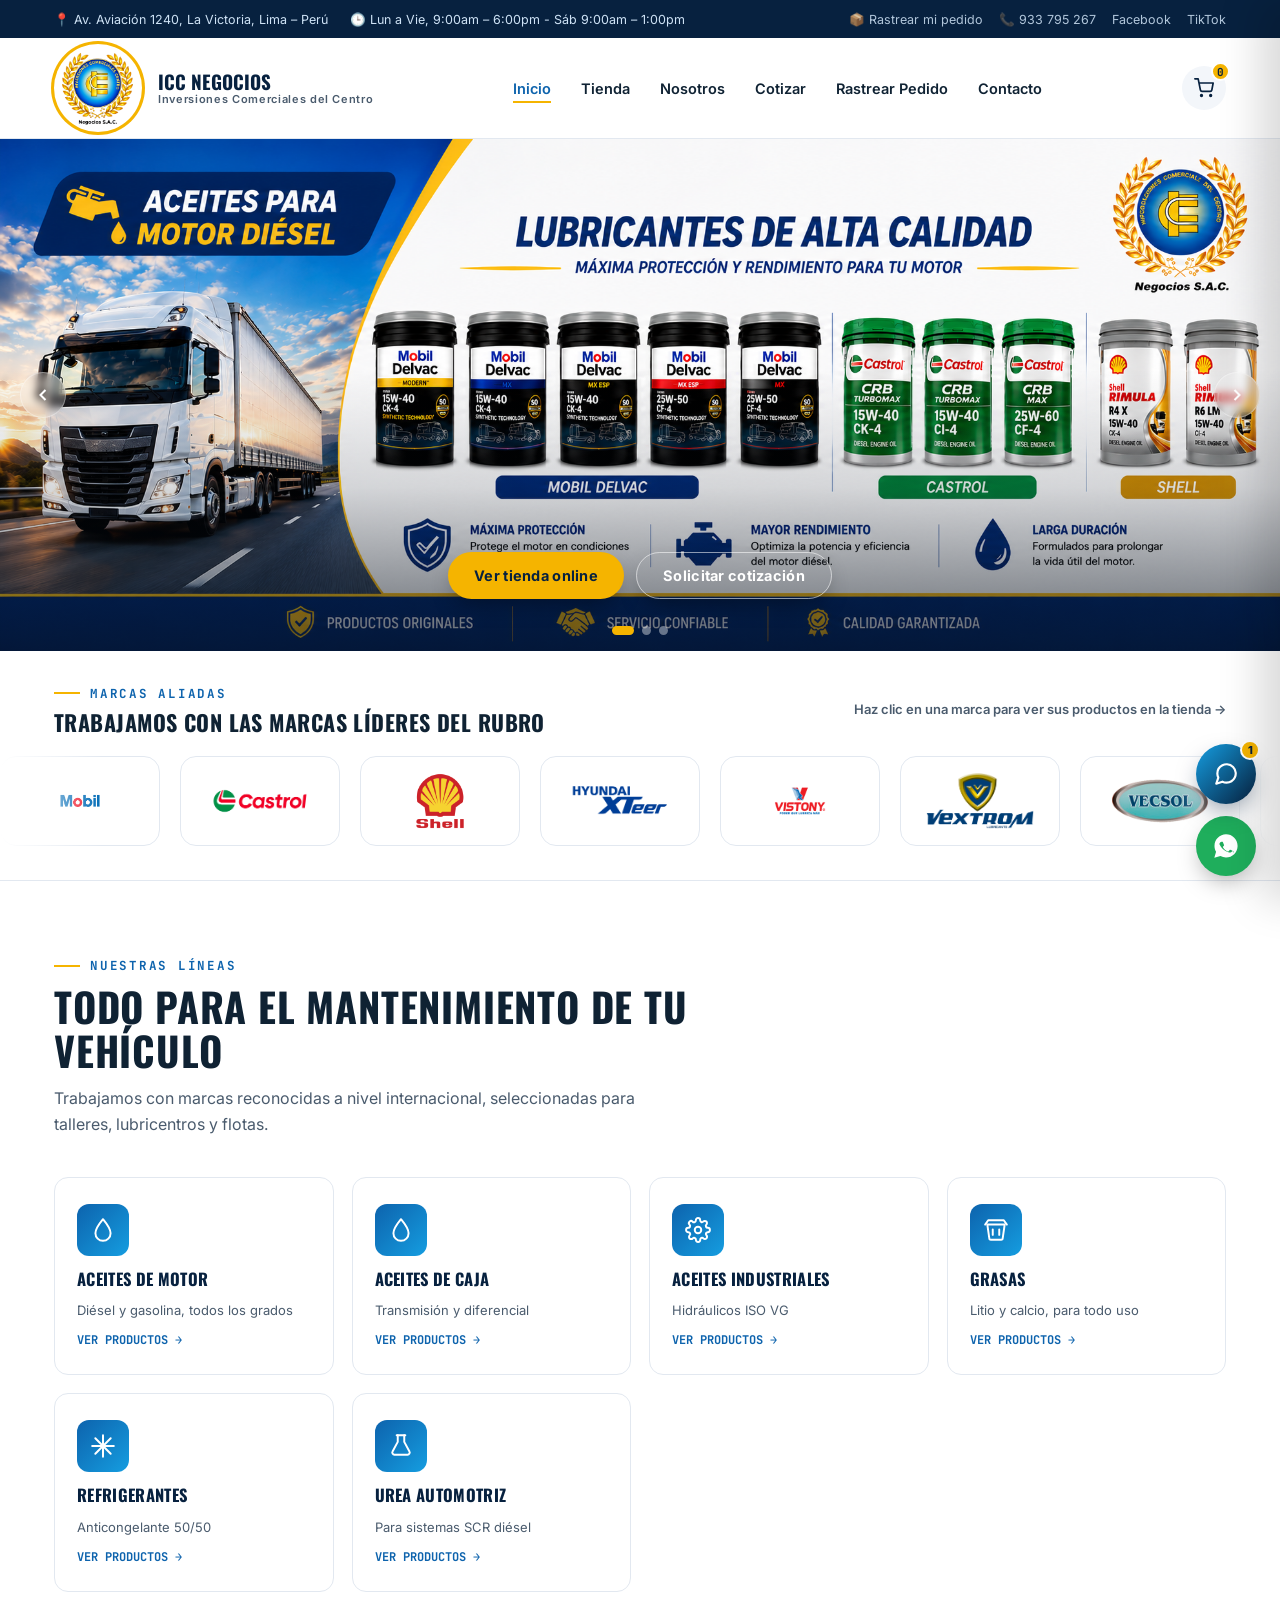
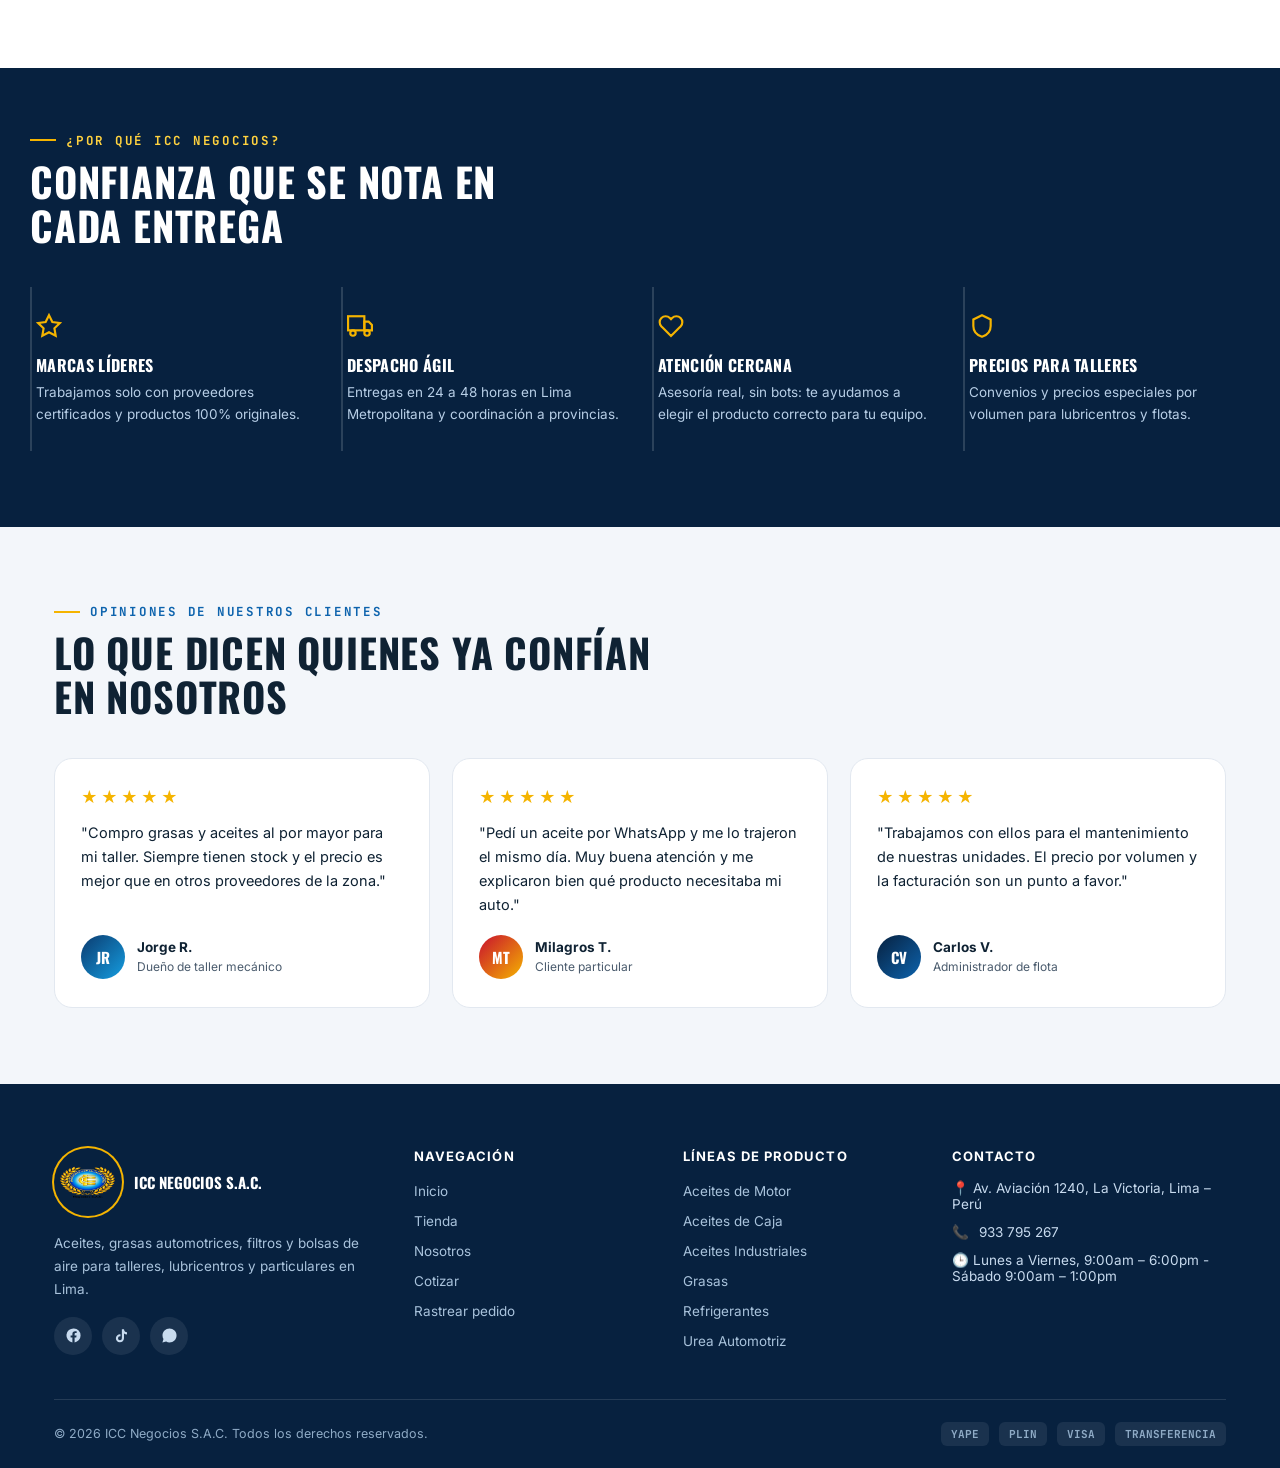
==== commit 49c7d0c4: "Se actualizaron los elementos de la lista de productos para que algunos estén comentados y no se mue" ====
--- a/index.html
+++ b/index.html
@@ -156,7 +156,6 @@
     <div class="section-head">
       <div class="eyebrow">Opiniones de nuestros clientes</div>
       <h2>Lo que dicen quienes ya confían en nosotros</h2>
-      <p>Estas son reseñas de ejemplo — las reemplazaremos por las opiniones reales de tus clientes (Google, Facebook, etc.).</p>
     </div>
     <div class="test-grid" id="test-grid"></div>
   </div>
@@ -277,4 +276,4 @@
 <script src="chat.js"></script>
 <script src="common.js"></script>
 </body>
-</html>+</html>
--- a/styles.css
+++ b/styles.css
@@ -271,27 +271,17 @@
   }
   .carousel-cta .btn{box-shadow:0 10px 24px -8px rgba(0,0,0,.45);}
   @media (max-width:600px){
-    .carousel-cta{bottom:40px; flex-direction:column; align-items:stretch; max-width:300px;}
-    .carousel-cta .btn{width:100%;}
+    .carousel-cta{
+      bottom:34px; flex-direction:row; flex-wrap:nowrap; align-items:stretch; gap:8px;
+      max-width:calc(100% - 24px);
+    }
+    .carousel-cta .btn{
+      flex:1 1 0; width:auto; padding:8px 10px; font-size:11.5px; gap:5px; line-height:1.2;
+      white-space:normal; text-align:center;
+    }
   }
  @media (max-width:720px){
-    .carousel-slide{
-      position:relative;
-      aspect-ratio:4/5;
-      max-height:82vh;
-      overflow:hidden;
-    }
-    .carousel-slide img{
-      position:absolute;
-      top:50%;
-      left:50%;
-      transform:translate(-50%,-50%);
-      width:100%;
-      height:100%;
-      max-height:none;
-      object-fit:contain;
-      object-position:center;
-    }
+    .carousel-slide img{max-height:48vh;}
     .carousel-caption{padding:24px 22px 34px;}
     .carousel-arrow{width:38px; height:38px;}
   }
@@ -503,7 +493,7 @@
   .mobile-filter-bar{display:none;}
   .mobile-filter-btn{
     display:flex; align-items:center; justify-content:center; gap:9px; width:100%; padding:13px 18px; border-radius:12px;
-    background:var(--azul-profundo); color:#fff; font-weight:700; font-size:14px; margin-bottom:20px;
+    background:var(--azul-profundo); color:#fff; font-weight:700; font-size:14px; box-shadow:0 8px 18px -8px rgba(7,33,63,.45);
   }
   .mobile-filter-btn .count-pill{
     background:var(--amarillo); color:var(--azul-profundo); font-family:'JetBrains Mono',monospace; font-size:11.5px; font-weight:800;
@@ -515,7 +505,10 @@
 
   @media (max-width:980px){
     .shop-layout{display:block;}
-    .mobile-filter-bar{display:block;}
+    .mobile-filter-bar{
+      display:block; position:sticky; top:100px; z-index:45;
+      background:var(--gris-claro); padding:12px 0; margin:0 0 8px;
+    }
     .filters-sidebar{
       position:fixed; top:0; left:0; height:100%; width:340px; max-width:88vw; z-index:80; border-radius:0;
       max-height:none; transform:translateX(-100%); transition:transform .3s ease; box-shadow:20px 0 40px rgba(0,0,0,.15);
@@ -530,6 +523,9 @@
     .filters-sidebar-body{flex:1; overflow-y:auto; padding:6px 22px;}
     .filters-sidebar-foot{flex:none; padding:16px 22px 22px; border-top:1px solid var(--gris-linea);}
     #clear-filters-btn{margin:0;}
+  }
+  @media (max-width:720px){
+    .mobile-filter-bar{top:72px;}
   }
 
   /* ---------- PRODUCT GRID ---------- */
@@ -773,6 +769,10 @@
     .foot-grid{grid-template-columns:1fr 1fr;}
     .test-grid{grid-template-columns:1fr;}
     .tracking .wrap{grid-template-columns:1fr;}
+    /* La topbar (dirección + horario + rastreo + teléfono + redes) no cabe en una
+       sola línea en tablet/celular y se ve rota si se envuelve, así que se oculta
+       aquí; todo ese contenido ya está disponible en el footer y en el menú. */
+    .topbar{display:none;}
   }
   @media (max-width:720px){
     .navlinks{display:none;}
@@ -781,25 +781,22 @@
       padding:20px 24px; border-bottom:1px solid var(--gris-linea); box-shadow:var(--sombra); gap:18px; z-index:49;
     }
     .burger{display:flex;}
-    .topbar-left span:nth-child(2){display:none;}
-    .topbar-right a:nth-child(3), .topbar-right a:nth-child(4){display:none;}
-    .topbar .wrap{font-size:11.5px;}
-    .nav{height:76px; gap:12px;}
-    .brand img{height:54px; width:54px; box-shadow:0 0 0 2px var(--amarillo);}
-    .brand-name{font-size:15px;}
+    .nav{height:72px; gap:12px;}
+    .brand img{height:50px; width:50px; box-shadow:0 0 0 2px var(--amarillo);}
+    .brand-name{font-size:14.5px;}
     .brand-name small{font-size:9.5px;}
     .promo .wrap-inner{grid-template-columns:1fr;}
     .foot-grid{grid-template-columns:1fr;}
   }
   @media (max-width:420px){
-    .topbar-left span:nth-child(1){font-size:11px;}
-    .topbar-right a:nth-child(2){display:none;}
     .brand-name small{display:none;}
   }
   @media (max-width:520px){
     .cat-grid{grid-template-columns:1fr 1fr;}
     .prod-grid{grid-template-columns:1fr 1fr;}
     .section{padding:56px 0;}
+    .quote-box{padding:26px 20px;}
+    .track-box{padding:22px;}
   }
 
   @media (prefers-reduced-motion: reduce){
